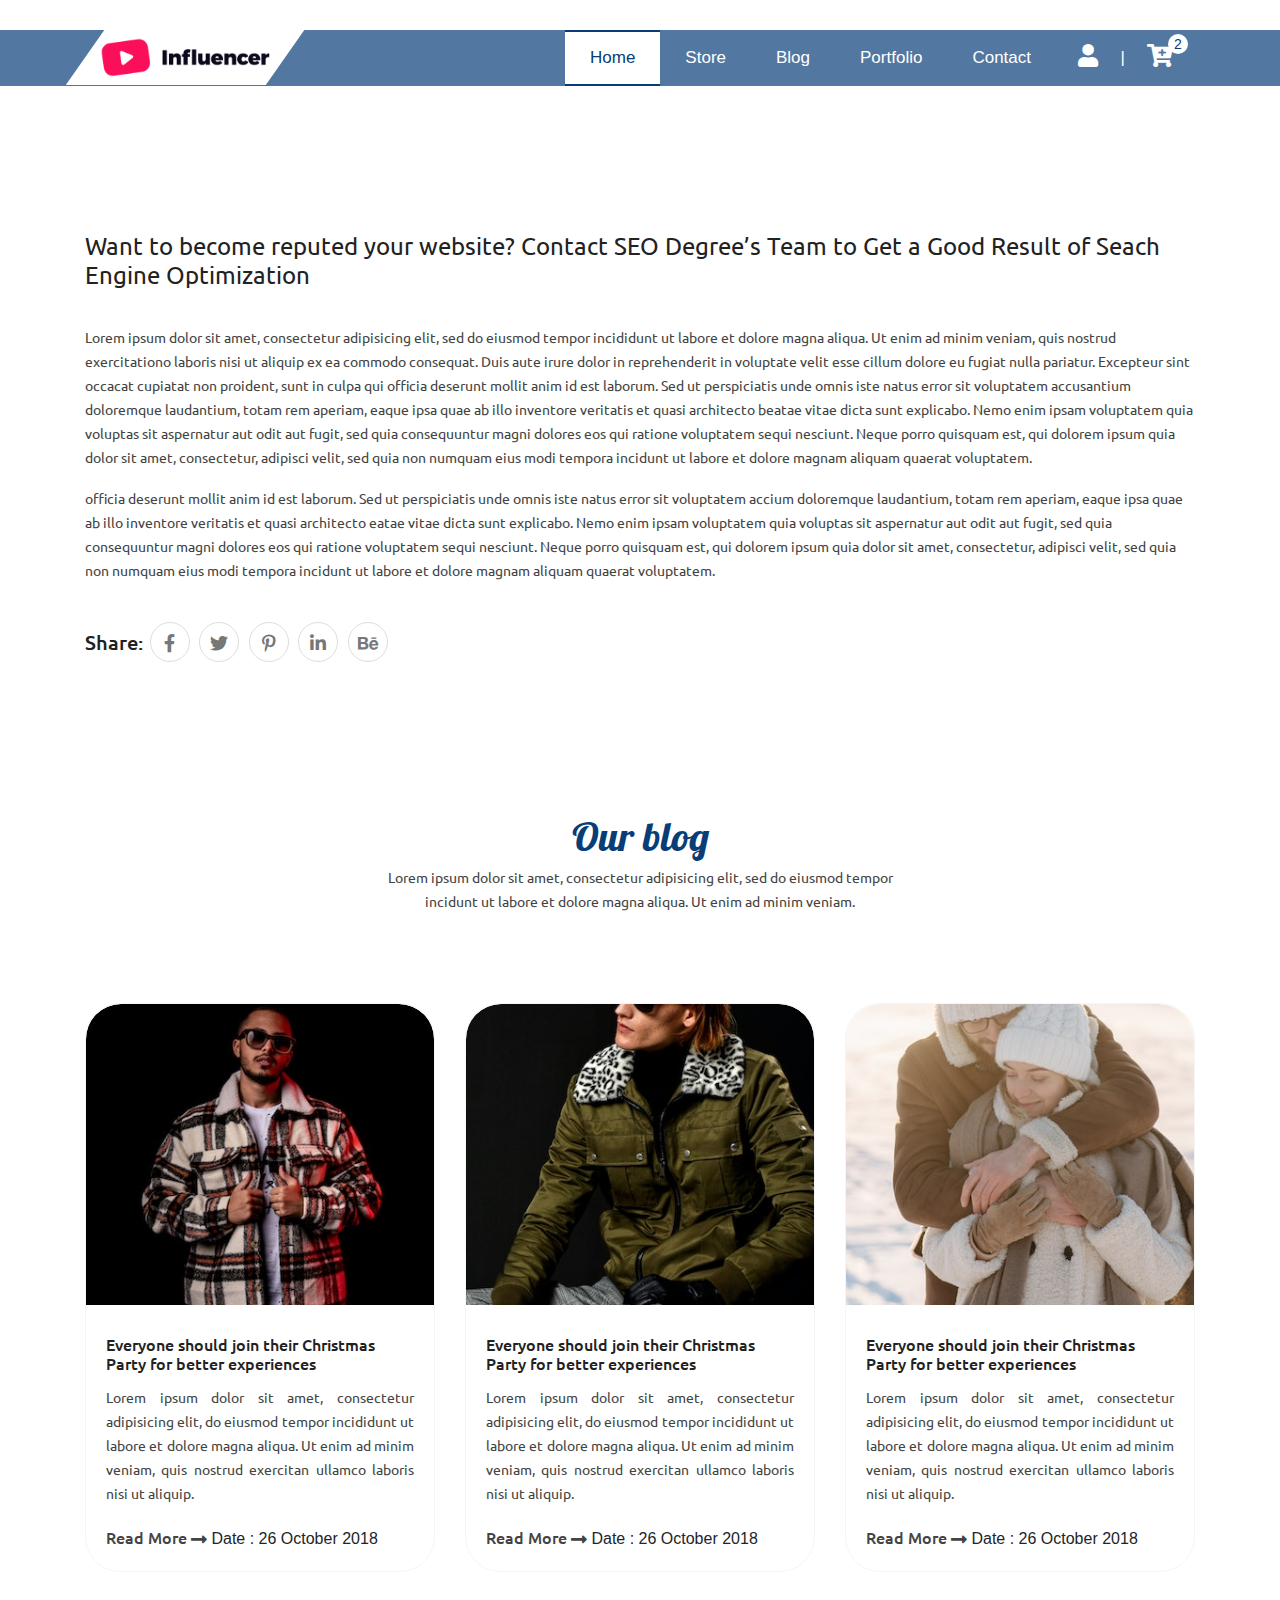
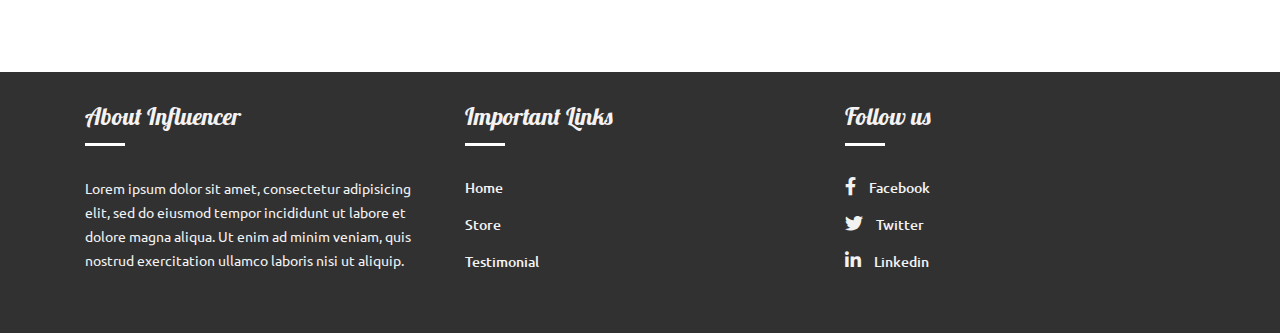
==== blog details.html @ 05d6592a "some init msg" ====
<!DOCTYPE html>
<html lang="en">

<head>
    <meta charset="UTF-8">
    <meta name="viewport" content="width=device-width, initial-scale=1.0">
    <meta http-equiv="X-UA-Compatible" content="ie=edge">
    <title>kerstfeest</title>
    <link rel="stylesheet" href="css/all.min.css">
    <link rel="stylesheet" href="css/bootstrap.min.css">
    <link href="https://fonts.googleapis.com/css?family=Ubuntu:300,400,500,700&display=swap" rel="stylesheet">
    <link href="https://fonts.googleapis.com/css?family=Lobster&display=swap" rel="stylesheet">
    <link rel="stylesheet" href="css/slick.css">
    <link rel="stylesheet" href="css/venobox.css">
    <link rel="stylesheet" href="css/jquery.fallingsnow.css">
    <link rel="stylesheet" href="css/style.css">
    <link rel="stylesheet" href="css/responsive.css">
</head>

<body>
    <div class="snow-wrap">
        <div id="snow"></div>
    </div>
    <header id="navigation" class="top_menu">
        <nav class="navbar navbar-expand-lg navbar-light p-0 menu ">
            <div class="container">
                <div class="brand-logo">
                    <a class="navbar-brand" href="#">
                        <img src="images/logo.png" class="img-fluid" alt="">
                    </a>
                </div>
                <button class="navbar-toggler" type="button" data-toggle="collapse"
                    data-target="#navbarSupportedContent" aria-controls="navbarSupportedContent" aria-expanded="false"
                    aria-label="Toggle navigation">
                    <span class="navbar-toggler-icon"></span>
                </button>
                <div class="collapse navbar-collapse" id="navbarSupportedContent">
                    <ul class="navbar-nav ml-auto">
                        <li class="nav-item active">
                            <a class="nav-link " href="index.html">Home</a>
                        </li>
                        <li class="nav-item">
                            <a class="nav-link " href="produtc.html">Store</a>
                        </li>
                        <li class="nav-item ">
                            <a class="nav-link " href="blog grid view.html">Blog</a>
                        </li>
                        <li class="nav-item ">
                            <a class="nav-link " href="contact%20us.html">Portfolio</a>
                        </li>
                        <li class="nav-item ">
                            <a class="nav-link " href="contact%20us.html">Contact</a>
                        </li>
                    </ul>
                    <ul class="navbar-nav right_menu">
                        <li class="nav_item">
                            <a href="#" class="nav-link ">
                                <i class="fa fa-user"></i>
                            </a>
                            <ul class="dropdown">
                                <li><a href="#"><i class="fas fa-user"></i>Account</a></li>
                                <li><a href="Check%20out.html"><i class="far fa-check-square"></i>Checkout</a></li>
                                <li><a href="#"><i class="fas fa-address-card"></i>Registration</a></li>
                                <li><a href="#"><i class="fas fa-unlock"></i>login</a></li>

                            </ul>
                        </li>

                        <li class="shop-padding nav_item">
                            <a href="#" class="nav-link ">
                                <i class="fas fa-cart-plus"></i>
                                <span>2</span>
                            </a>
                            <div class="dropdown3">
                                <h3>You have <span> 02 items </span>in your cart</h3>
                                <ul class="drop-item1">
                                    <li>
                                        <a href="#">
                                            <img src="images/cart1.jpg" class="img-fluid" alt="">
                                        </a>
                                    </li>
                                    <li>
                                        <a href="#">
                                            <p>Santa Wallet</p>
                                            <span>Price : $ 99.00</span>
                                            <div class="icon">
                                                <i class="fas fa-trash-alt"></i>
                                            </div>
                                        </a>
                                    </li>
                                </ul>
                                <ul class="drop-item2">
                                    <li>
                                        <a href="#">
                                            <img src="images/cart2.jpg" class="img-fluid" alt="">
                                        </a>
                                    </li>
                                    <li>
                                        <a href="#">
                                            <p>Santa Wallet</p>
                                            <span>Price : $ 99.00</span>
                                            <div class="icon">
                                                <i class="fas fa-trash-alt"></i>
                                            </div>
                                        </a>
                                    </li>
                                </ul>
                                <ul class="total">
                                    <span>Total</span>
                                    <span>$500.00</span>
                                </ul>
                                <ol class="v_cart text-center">
                                    <li><a href="cart%20page.html">View Cart</a></li>
                                    <li><a href="Check%20out.html">Check Out</a></li>
                                </ol>
                            </div>
                        </li>
                    </ul>
                </div>
            </div>
        </nav>
    </header>
    <!--menu part ends-->



    <!--blog detailes part start -->
    <section id="blog-detailes" class="mt-5">
        <div class="container">
            <div class="row">
                <div class="col-lg-12 col-12">
                    <div class="detailes_img">
                        <img src="images/09_Blog_Details_Page.jpg" class="img-fluid w-100" alt="">
                    </div>
                </div>
            </div>
            <div class="row">
                <div class="col-lg-12">
                    <div class="blog-detailes-heading">
                        <h5>Want to become reputed your website? Contact SEO Degree’s Team to Get a Good Result of Seach
                            Engine Optimization</h5>
                    </div>
                </div>
                <div class="col-lg-12">
                    <div class="blog-detailes-text">
                        <p class="blog_tp">Lorem ipsum dolor sit amet, consectetur adipisicing elit, sed do eiusmod
                            tempor incididunt ut labore et dolore magna aliqua. Ut enim ad minim veniam, quis nostrud
                            exercitationo laboris nisi ut aliquip ex ea commodo consequat. Duis aute irure dolor in
                            reprehenderit in voluptate velit esse cillum dolore eu fugiat nulla pariatur. Excepteur sint
                            occacat cupiatat non proident, sunt in culpa qui officia deserunt mollit anim id est
                            laborum. Sed ut perspiciatis unde omnis iste natus error sit voluptatem accusantium
                            doloremque laudantium, totam rem aperiam, eaque ipsa quae ab illo inventore veritatis et
                            quasi architecto beatae vitae dicta sunt explicabo. Nemo enim ipsam voluptatem quia voluptas
                            sit aspernatur aut odit aut fugit, sed quia consequuntur magni dolores eos qui ratione
                            voluptatem sequi nesciunt. Neque porro quisquam est, qui dolorem ipsum quia dolor sit amet,
                            consectetur, adipisci velit, sed quia non numquam eius modi tempora incidunt ut labore et
                            dolore magnam aliquam quaerat voluptatem.</p>
                        <p class="blog_bt">officia deserunt mollit anim id est laborum. Sed ut perspiciatis unde omnis
                            iste natus error sit voluptatem accium doloremque laudantium, totam rem aperiam, eaque ipsa
                            quae ab illo inventore veritatis et quasi architecto eatae vitae dicta sunt explicabo. Nemo
                            enim ipsam voluptatem quia voluptas sit aspernatur aut odit aut fugit, sed quia consequuntur
                            magni dolores eos qui ratione voluptatem sequi nesciunt. Neque porro quisquam est, qui
                            dolorem ipsum quia dolor sit amet, consectetur, adipisci velit, sed quia non numquam eius
                            modi tempora incidunt ut labore et dolore magnam aliquam quaerat voluptatem.</p>
                    </div>
                </div>
                <div class="col-lg-12">
                    <div class="blo_share">
                        <span>share:</span>
                        <ul>
                            <li><a href="#"><i class="fab fa-facebook-f"></i></a></li>
                            <li><a href="#"><i class="fab fa-twitter"></i></a></li>
                            <li><a href=""><i class="fab fa-pinterest-p"></i></a></li>
                            <li><a href=""><i class="fab fa-linkedin-in"></i></a></li>
                            <li><a href=""><i class="fab fa-behance"></i></a></li>
                        </ul>
                    </div>
                </div>
            </div>
        </div>
    </section>
    <!--blog detailes part ends -->


    <!--blog commentpart start-->
    <!-- <section id="blog_comment">
        <div class="container">
            <div class="row">
                <div class="col-lg-6 col-6">
                    <div class="count_blog">
                        <h3>14 Comments</h3>
                    </div>
                </div>
                <div class="col-lg-6 col-6">
                    <div class="count_blog">
                        <h3>Leave A Reply</h3>
                    </div>
                </div>
            </div>
            <hr>
            <div class="row mt-5">
                <div class="col-lg-6">
                    <div class="row">
                        <div class="col-lg-12 my-3 col-12">
                            <div class="row">
                                <div class="col-lg-3 col-3">
                                    <div class="comment_img">
                                        <img src="images/replyclients1.jpg" class="img-fluid w-100" alt="clntrep1">
                                    </div>
                                </div>
                                <div class="col-lg-9 col-9">
                                    <div class="comment_text">
                                        <h3>Alex Jone <span>Posted on: 26 October 2017</span></h3>
                                        <p>hen after before symphony book.Lorem Ipsum has beenry's staay text ever since
                                            the.Lom Isum is simly.</p>
                                        <a href="#"><i class="fas fa-reply-all"></i>reply</a>
                                    </div>
                                </div>
                            </div>
                        </div>
                        <div class="col-lg-9 col-12 col-md-9 my-4 ml-25">
                            <div class="row">
                                <div class="col-lg-4 col-3 col-md-3">
                                    <div class="comment_img">
                                        <img src="images/replyclients2.jpg" class="img-fluid w-100" alt="clntrep1">
                                    </div>
                                </div>
                                <div class="col-lg-8 col-9 col-md-8">
                                    <div class="comment_text">
                                        <h3>Alex Jone <span>Posted on: 26 October 2017</span></h3>
                                        <p>hen after before symphony book.Lorem Ipsum has beenry's staay text ever since
                                            the.Lom Isum is simly.</p>
                                        <a href="#"><i class="fas fa-reply-all"></i>reply</a>
                                    </div>
                                </div>
                            </div>
                        </div>
                        <div class="col-lg-12 col-12 my-4">
                            <div class="row">
                                <div class="col-lg-3 col-3">
                                    <div class="comment_img">
                                        <img src="images/replyclients3.jpg" class="img-fluid w-100" alt="clntrep1">
                                    </div>
                                </div>
                                <div class="col-lg-9 col-9">
                                    <div class="comment_text">
                                        <h3>Alex Jone <span>Posted on: 26 October 2017</span></h3>
                                        <p>hen after before symphony book.Lorem Ipsum has beenry's staay text ever since
                                            the.Lom Isum is simly.</p>
                                        <a href="#"><i class="fas fa-reply-all"></i>reply</a>
                                    </div>
                                </div>
                            </div>
                        </div>
                    </div>
                </div>
                <div class="col-lg-6 blog_form">
                    <form action="">
                        <div class="row">
                            <div class="col-lg-6">
                                <input type="text" placeholder="Name">
                            </div>
                            <div class="col-lg-6">
                                <input type="email" placeholder="Emnail">
                            </div>
                            <div class="col-lg-12">
                                <textarea class="textarea" placeholder="Your Message"></textarea>
                            </div>
                            <div class="col-lg-12">
                                <div class="comment_sbmit">
                                    <a href="shohidkhan4361@gmail.com">Submit</a>
                                </div>
                            </div>
                        </div>
                    </form>
                </div>
            </div>
        </div>
    </section> -->


    <!--start blog part-->
    <section id="blog_part">
        <div class="container">
            <div class="row justify-content-center">
                <div class="col-lg-6 offset-col-3 text-center">
                    <div class="blog_heading">
                        <h2>Our blog</h2>
                        <p>Lorem ipsum dolor sit amet, consectetur adipisicing elit, sed do eiusmod tempor incidunt ut
                            labore et dolore magna aliqua. Ut enim ad minim veniam.</p>
                    </div>
                </div>
            </div>
            <div class="row blog_content">
                <div class="col-lg-4 col-md-6">
                    <div class="main_blog">
                        <div class="blog_img">
                            <img src="images/blog-1.jpg" class="img-fluid w-100" alt="">
                        </div>
                        <div class="blog_text">
                            <h3>Everyone should join their Christmas Party for better experiences</h3>
                            <p>Lorem ipsum dolor sit amet, consectetur adipisicing elit, do eiusmod tempor incididunt ut
                                labore et dolore magna aliqua. Ut enim ad minim veniam, quis nostrud exercitan ullamco
                                laboris nisi ut aliquip.</p>
                            <a href="#">Read More <i class="fa fa-long-arrow-alt-right"></i></a>
                            <div class="date d-inline">
                                Date : 26 October 2018
                            </div>
                        </div>
                    </div>
                </div>
                <div class="col-lg-4 col-md-6">
                    <div class="main_blog">
                        <div class="blog_img">
                            <img src="images/blog-2.jpg" class="img-fluid w-100" alt="">
                        </div>
                        <div class="blog_text">
                            <h3>Everyone should join their Christmas Party for better experiences</h3>
                            <p>Lorem ipsum dolor sit amet, consectetur adipisicing elit, do eiusmod tempor incididunt ut
                                labore et dolore magna aliqua. Ut enim ad minim veniam, quis nostrud exercitan ullamco
                                laboris nisi ut aliquip.</p>
                            <a href="#">Read More <i class="fa fa-long-arrow-alt-right"></i></a>
                            <div class="date d-inline">
                                Date : 26 October 2018
                            </div>
                        </div>
                    </div>
                </div>
                <div class="col-lg-4 col-md-6">
                    <div class="main_blog">
                        <div class="blog_img">
                            <img src="images/blog-3.jpg" class="img-fluid w-100" alt="">
                        </div>
                        <div class="blog_text">
                            <h3>Everyone should join their Christmas Party for better experiences</h3>
                            <p>Lorem ipsum dolor sit amet, consectetur adipisicing elit, do eiusmod tempor incididunt ut
                                labore et dolore magna aliqua. Ut enim ad minim veniam, quis nostrud exercitan ullamco
                                laboris nisi ut aliquip.</p>
                            <a href="#">Read More <i class="fa fa-long-arrow-alt-right"></i></a>
                            <div class="date d-inline">
                                Date : 26 October 2018
                            </div>
                        </div>
                    </div>
                </div>
            </div>
        </div>
    </section>
    <!--start blog Ends-->

    <!--footer part start-->
    <footer id="footer_part">
        <div class="container">
            <div class="footer_top">
                <div class="row">
                    <div class="col-lg-4 col-12">
                        <div class="about_krestfeest">
                            <h2>About Influencer</h2>
                            <p class="p_1">Lorem ipsum dolor sit amet, consectetur adipisicing elit, sed do eiusmod
                                tempor incididunt ut labore et dolore magna aliqua. Ut enim ad minim veniam, quis
                                nostrud exercitation ullamco laboris nisi ut aliquip.</p>
                        </div>
                    </div>
                    <div class="col-lg-4 col-6 col-md-4">
                        <div class="important_link">
                            <h2>Important Links</h2>
                            <ul>
                                <li><a href="#">Home</a></li>
                                <li><a href="#">Store</a></li>
                                <li><a href="#">Testimonial</a></li>
                            </ul>
                        </div>
                    </div>
                    <div class="col-lg-4 col-6 col-md-4">
                        <div class="follow_us">
                            <h2>Follow us</h2>
                            <ul>
                                <li><a href="#"><i class="fab fa-facebook-f"></i> Facebook</a></li>
                                <li><a href="#"><i class="fab fa-twitter"></i> Twitter</a></li>
                                <li><a href="#"><i class="fab fa-linkedin-in"></i> Linkedin</a></li>
                            </ul>
                        </div>
                    </div>
                </div>
            </div>
            <!-- <div class="footer_bottom">
                <div class="row top_fot mx-0 align-item-center">
                    <div class="col-lg-4 col-12 text-center">
                        <div class="number">
                            <a class="f-l" href="#"><i class="fas fa-phone "></i>+880 1234 567 890</a>
                            <a class="f-r" href="demoname@demo.com"><i
                                    class="fas fa-envelope "></i>demoname@demo.com</a>
                        </div>
                    </div>
                    <div class="col-lg-4 col-12 text-center">
                        <div class="footer_logo">
                            <a href="#">
                                <img src="images/footer_logo.png" class="img-fluid" alt="">
                            </a>
                        </div>
                    </div>
                    <div class="col-lg-4 col-12 text-center">
                        <div class="cop_right">
                            <p>Copyright © 2018. Al rights reserved</p>
                        </div>
                    </div>
                </div>
            </div> -->
        </div>
    </footer>


    <i class="fa fa-angle-up top_to"></i>
    <!--footer part Ends-->
    <script src="js/jquery-1.12.4.min.js"></script>
    <script src="js/popper.min.js"></script>
    <script src="js/bootstrap.min.js"></script>
    <script src="js/slick.min.js"></script>
    <script src="js/parallax.min.js"></script>
    <script src="js/venobox.min.js"></script>
    <script src="js/jquery.fallingsnow.min.js"></script>
    <script src="js/custom.js"></script>

</body>

</html>
---- css/venobox.css ----
/* ------ venobox.css --------*/
.vbox-overlay *, .vbox-overlay *:before, .vbox-overlay *:after{
    -webkit-backface-visibility: hidden;
    -webkit-box-sizing:border-box;
    -moz-box-sizing:border-box;
    box-sizing:border-box;
}
.vbox-overlay * { 
    -webkit-backface-visibility: visible;
    backface-visibility: visible;
}
.vbox-overlay{
    display: -webkit-flex;
    display: flex;
    -webkit-flex-direction: column;
    flex-direction: column;
    -webkit-justify-content: center;
    justify-content: center;
    -webkit-align-items: center;
    align-items: center;
    position: fixed;
    left: 0;
    top: 0;
    bottom: 0;
    right: 0;
    z-index: 1040;
    -webkit-transform:translateZ(1000px);
    transform: translateZ(1000px);
    transform-style: preserve-3d;
}

/* ----- navigation ----- */
.vbox-title{
    width: 100%;
    height: 40px;
    float: left;
    text-align: center;
    line-height: 28px;
    font-size: 12px;
    padding: 6px 40px;
    overflow: hidden;
    position: fixed;
    display: none;
    left: 0;
    z-index: 1050;
}
.vbox-close{
    cursor: pointer;
    position: fixed;
    top: -1px;
    right: 0;
    width: 50px;
    height: 40px;
    padding: 6px;
    display: block;
    background-position:10px center;
    overflow: hidden;
    font-size: 24px;
    line-height: 1;
    text-align: center;
    z-index: 1050;
}
.vbox-num{
    cursor: pointer;
    position: fixed;
    left: 0;
    height: 40px;
    display: block;
    overflow: hidden;
    line-height: 28px;
    font-size: 12px;
    padding: 6px 10px;
    display: none;
    z-index: 1050;
}
/* ----- navigation ARROWS ----- */
.vbox-next, .vbox-prev{
    position: fixed;
    top: 50%;
    margin-top: -15px;
    overflow: hidden;
    cursor: pointer;
    display: block;
    width: 45px;
    height: 45px;
    z-index: 1050;
}
.vbox-next span, .vbox-prev span{
    position: relative;
    width: 20px;
    height: 20px;
    border: 2px solid transparent;
    border-top-color: #B6B6B6;
    border-right-color: #B6B6B6;
    text-indent: -100px;
    position: absolute;
    top: 8px;
    display: block;
}
.vbox-prev{
    left: 15px;
}
.vbox-next{
    right: 15px;
}
.vbox-prev span{
    left: 10px;
    -ms-transform: rotate(-135deg);
    -webkit-transform: rotate(-135deg);
    transform: rotate(-135deg);
}
.vbox-next span{
    -ms-transform: rotate(45deg);
    -webkit-transform: rotate(45deg);
    transform: rotate(45deg);
    right: 10px;
}
/* ------- inline window ------ */
.vbox-inline{
    width: 420px;
    height: 315px;
    height: 70vh;
    padding: 10px;
    background: #fff;
    margin: 0 auto;
    overflow: auto;
    text-align: left;
}
/* ------- Video & iFrames window ------ */
.venoframe{
    max-width: 100%;
    width: 100%;
    border: none;
    width: 100%;
    height: 260px;
    height: 70vh;
}
.venoframe.vbvid{
    height: 260px;
}
@media (min-width: 768px) {
    .venoframe, .vbox-inline{
        width: 90%;
        height: 360px;
        height: 70vh;
    }
    .venoframe.vbvid{
        width: 640px;
        height: 360px;
    }
}
@media (min-width: 992px) {
    .venoframe, .vbox-inline{
        max-width: 1200px;
        width: 80%;
        height: 540px;
        height: 70vh;
    }
    .venoframe.vbvid{
        width: 960px;
        height: 540px;
    }
}
/* 
Please do NOT edit this part! 
or at least read this note: http://i.imgur.com/7C0ws9e.gif
*/
.vbox-open{
    overflow: hidden;
}
.vbox-container{
    position: absolute;
    left: 0;
    right: 0;
    top: 0;
    bottom: 0;
    overflow-x: hidden;
    overflow-y: scroll;
    overflow-scrolling: touch;
    -webkit-overflow-scrolling: touch;
    z-index: 20;
    max-height: 100%;

}

.vbox-content{
    text-align: center;
    float: left;
    width: 100%;
    position: relative;
    overflow: hidden;
    padding: 20px 10px;
}
.vbox-container img{
    max-width: 100%;
    height: auto;
}
.vbox-figlio{
    box-shadow: 0 0 12px rgba(0,0,0,0.19), 0 6px 6px rgba(0,0,0,0.23);
    max-width: 100%;
    text-align: initial;
}
img.vbox-figlio{
    -webkit-user-select: none;
-khtml-user-select: none;
-moz-user-select: none;
-o-user-select: none;
user-select: none;
}
.vbox-content.swipe-left{
    margin-left: -200px !important;
}
.vbox-content.swipe-right{
    margin-left: 200px !important;
}
.vbox-animated{
    webkit-transition: margin 300ms ease-out;
    transition: margin 300ms ease-out;
}

/* ---------- preloader ----------
 * SPINKIT 
 * http://tobiasahlin.com/spinkit/
-------------------------------- */
.sk-double-bounce,.sk-rotating-plane{width:40px;height:40px;margin:40px auto}.sk-rotating-plane{background-color:#333;-webkit-animation:sk-rotatePlane 1.2s infinite ease-in-out;animation:sk-rotatePlane 1.2s infinite ease-in-out}@-webkit-keyframes sk-rotatePlane{0%{-webkit-transform:perspective(120px) rotateX(0) rotateY(0);transform:perspective(120px) rotateX(0) rotateY(0)}50%{-webkit-transform:perspective(120px) rotateX(-180.1deg) rotateY(0);transform:perspective(120px) rotateX(-180.1deg) rotateY(0)}100%{-webkit-transform:perspective(120px) rotateX(-180deg) rotateY(-179.9deg);transform:perspective(120px) rotateX(-180deg) rotateY(-179.9deg)}}@keyframes sk-rotatePlane{0%{-webkit-transform:perspective(120px) rotateX(0) rotateY(0);transform:perspective(120px) rotateX(0) rotateY(0)}50%{-webkit-transform:perspective(120px) rotateX(-180.1deg) rotateY(0);transform:perspective(120px) rotateX(-180.1deg) rotateY(0)}100%{-webkit-transform:perspective(120px) rotateX(-180deg) rotateY(-179.9deg);transform:perspective(120px) rotateX(-180deg) rotateY(-179.9deg)}}.sk-double-bounce{position:relative}.sk-double-bounce .sk-child{width:100%;height:100%;border-radius:50%;background-color:#333;opacity:.6;position:absolute;top:0;left:0;-webkit-animation:sk-doubleBounce 2s infinite ease-in-out;animation:sk-doubleBounce 2s infinite ease-in-out}.sk-chasing-dots .sk-child,.sk-spinner-pulse,.sk-three-bounce .sk-child{background-color:#333;border-radius:100%}.sk-double-bounce .sk-double-bounce2{-webkit-animation-delay:-1s;animation-delay:-1s}@-webkit-keyframes sk-doubleBounce{0%,100%{-webkit-transform:scale(0);transform:scale(0)}50%{-webkit-transform:scale(1);transform:scale(1)}}@keyframes sk-doubleBounce{0%,100%{-webkit-transform:scale(0);transform:scale(0)}50%{-webkit-transform:scale(1);transform:scale(1)}}.sk-wave{margin:40px auto;width:50px;height:40px;text-align:center;font-size:10px}.sk-wave .sk-rect{background-color:#333;height:100%;width:6px;display:inline-block;-webkit-animation:sk-waveStretchDelay 1.2s infinite ease-in-out;animation:sk-waveStretchDelay 1.2s infinite ease-in-out}.sk-wave .sk-rect1{-webkit-animation-delay:-1.2s;animation-delay:-1.2s}.sk-wave .sk-rect2{-webkit-animation-delay:-1.1s;animation-delay:-1.1s}.sk-wave .sk-rect3{-webkit-animation-delay:-1s;animation-delay:-1s}.sk-wave .sk-rect4{-webkit-animation-delay:-.9s;animation-delay:-.9s}.sk-wave .sk-rect5{-webkit-animation-delay:-.8s;animation-delay:-.8s}@-webkit-keyframes sk-waveStretchDelay{0%,100%,40%{-webkit-transform:scaleY(.4);transform:scaleY(.4)}20%{-webkit-transform:scaleY(1);transform:scaleY(1)}}@keyframes sk-waveStretchDelay{0%,100%,40%{-webkit-transform:scaleY(.4);transform:scaleY(.4)}20%{-webkit-transform:scaleY(1);transform:scaleY(1)}}.sk-wandering-cubes{margin:40px auto;width:40px;height:40px;position:relative}.sk-wandering-cubes .sk-cube{background-color:#333;width:10px;height:10px;position:absolute;top:0;left:0;-webkit-animation:sk-wanderingCube 1.8s ease-in-out -1.8s infinite both;animation:sk-wanderingCube 1.8s ease-in-out -1.8s infinite both}.sk-chasing-dots,.sk-spinner-pulse{width:40px;height:40px;margin:40px auto}.sk-wandering-cubes .sk-cube2{-webkit-animation-delay:-.9s;animation-delay:-.9s}@-webkit-keyframes sk-wanderingCube{0%{-webkit-transform:rotate(0);transform:rotate(0)}25%{-webkit-transform:translateX(30px) rotate(-90deg) scale(.5);transform:translateX(30px) rotate(-90deg) scale(.5)}50%{-webkit-transform:translateX(30px) translateY(30px) rotate(-179deg);transform:translateX(30px) translateY(30px) rotate(-179deg)}50.1%{-webkit-transform:translateX(30px) translateY(30px) rotate(-180deg);transform:translateX(30px) translateY(30px) rotate(-180deg)}75%{-webkit-transform:translateX(0) translateY(30px) rotate(-270deg) scale(.5);transform:translateX(0) translateY(30px) rotate(-270deg) scale(.5)}100%{-webkit-transform:rotate(-360deg);transform:rotate(-360deg)}}@keyframes sk-wanderingCube{0%{-webkit-transform:rotate(0);transform:rotate(0)}25%{-webkit-transform:translateX(30px) rotate(-90deg) scale(.5);transform:translateX(30px) rotate(-90deg) scale(.5)}50%{-webkit-transform:translateX(30px) translateY(30px) rotate(-179deg);transform:translateX(30px) translateY(30px) rotate(-179deg)}50.1%{-webkit-transform:translateX(30px) translateY(30px) rotate(-180deg);transform:translateX(30px) translateY(30px) rotate(-180deg)}75%{-webkit-transform:translateX(0) translateY(30px) rotate(-270deg) scale(.5);transform:translateX(0) translateY(30px) rotate(-270deg) scale(.5)}100%{-webkit-transform:rotate(-360deg);transform:rotate(-360deg)}}.sk-spinner-pulse{-webkit-animation:sk-pulseScaleOut 1s infinite ease-in-out;animation:sk-pulseScaleOut 1s infinite ease-in-out}@-webkit-keyframes sk-pulseScaleOut{0%{-webkit-transform:scale(0);transform:scale(0)}100%{-webkit-transform:scale(1);transform:scale(1);opacity:0}}@keyframes sk-pulseScaleOut{0%{-webkit-transform:scale(0);transform:scale(0)}100%{-webkit-transform:scale(1);transform:scale(1);opacity:0}}.sk-chasing-dots{position:relative;text-align:center;-webkit-animation:sk-chasingDotsRotate 2s infinite linear;animation:sk-chasingDotsRotate 2s infinite linear}.sk-chasing-dots .sk-child{width:60%;height:60%;display:inline-block;position:absolute;top:0;-webkit-animation:sk-chasingDotsBounce 2s infinite ease-in-out;animation:sk-chasingDotsBounce 2s infinite ease-in-out}.sk-chasing-dots .sk-dot2{top:auto;bottom:0;-webkit-animation-delay:-1s;animation-delay:-1s}@-webkit-keyframes sk-chasingDotsRotate{100%{-webkit-transform:rotate(360deg);transform:rotate(360deg)}}@keyframes sk-chasingDotsRotate{100%{-webkit-transform:rotate(360deg);transform:rotate(360deg)}}@-webkit-keyframes sk-chasingDotsBounce{0%,100%{-webkit-transform:scale(0);transform:scale(0)}50%{-webkit-transform:scale(1);transform:scale(1)}}@keyframes sk-chasingDotsBounce{0%,100%{-webkit-transform:scale(0);transform:scale(0)}50%{-webkit-transform:scale(1);transform:scale(1)}}.sk-three-bounce{margin:40px auto;width:80px;text-align:center}.sk-three-bounce .sk-child{width:20px;height:20px;display:inline-block;-webkit-animation:sk-three-bounce 1.4s ease-in-out 0s infinite both;animation:sk-three-bounce 1.4s ease-in-out 0s infinite both}.sk-circle .sk-child:before,.sk-fading-circle .sk-circle:before{display:block;border-radius:100%;content:'';background-color:#333}.sk-three-bounce .sk-bounce1{-webkit-animation-delay:-.32s;animation-delay:-.32s}.sk-three-bounce .sk-bounce2{-webkit-animation-delay:-.16s;animation-delay:-.16s}@-webkit-keyframes sk-three-bounce{0%,100%,80%{-webkit-transform:scale(0);transform:scale(0)}40%{-webkit-transform:scale(1);transform:scale(1)}}@keyframes sk-three-bounce{0%,100%,80%{-webkit-transform:scale(0);transform:scale(0)}40%{-webkit-transform:scale(1);transform:scale(1)}}.sk-circle{margin:40px auto;width:40px;height:40px;position:relative}.sk-circle .sk-child{width:100%;height:100%;position:absolute;left:0;top:0}.sk-circle .sk-child:before{margin:0 auto;width:15%;height:15%;-webkit-animation:sk-circleBounceDelay 1.2s infinite ease-in-out both;animation:sk-circleBounceDelay 1.2s infinite ease-in-out both}.sk-circle .sk-circle2{-webkit-transform:rotate(30deg);-ms-transform:rotate(30deg);transform:rotate(30deg)}.sk-circle .sk-circle3{-webkit-transform:rotate(60deg);-ms-transform:rotate(60deg);transform:rotate(60deg)}.sk-circle .sk-circle4{-webkit-transform:rotate(90deg);-ms-transform:rotate(90deg);transform:rotate(90deg)}.sk-circle .sk-circle5{-webkit-transform:rotate(120deg);-ms-transform:rotate(120deg);transform:rotate(120deg)}.sk-circle .sk-circle6{-webkit-transform:rotate(150deg);-ms-transform:rotate(150deg);transform:rotate(150deg)}.sk-circle .sk-circle7{-webkit-transform:rotate(180deg);-ms-transform:rotate(180deg);transform:rotate(180deg)}.sk-circle .sk-circle8{-webkit-transform:rotate(210deg);-ms-transform:rotate(210deg);transform:rotate(210deg)}.sk-circle .sk-circle9{-webkit-transform:rotate(240deg);-ms-transform:rotate(240deg);transform:rotate(240deg)}.sk-circle .sk-circle10{-webkit-transform:rotate(270deg);-ms-transform:rotate(270deg);transform:rotate(270deg)}.sk-circle .sk-circle11{-webkit-transform:rotate(300deg);-ms-transform:rotate(300deg);transform:rotate(300deg)}.sk-circle .sk-circle12{-webkit-transform:rotate(330deg);-ms-transform:rotate(330deg);transform:rotate(330deg)}.sk-circle .sk-circle2:before{-webkit-animation-delay:-1.1s;animation-delay:-1.1s}.sk-circle .sk-circle3:before{-webkit-animation-delay:-1s;animation-delay:-1s}.sk-circle .sk-circle4:before{-webkit-animation-delay:-.9s;animation-delay:-.9s}.sk-circle .sk-circle5:before{-webkit-animation-delay:-.8s;animation-delay:-.8s}.sk-circle .sk-circle6:before{-webkit-animation-delay:-.7s;animation-delay:-.7s}.sk-circle .sk-circle7:before{-webkit-animation-delay:-.6s;animation-delay:-.6s}.sk-circle .sk-circle8:before{-webkit-animation-delay:-.5s;animation-delay:-.5s}.sk-circle .sk-circle9:before{-webkit-animation-delay:-.4s;animation-delay:-.4s}.sk-circle .sk-circle10:before{-webkit-animation-delay:-.3s;animation-delay:-.3s}.sk-circle .sk-circle11:before{-webkit-animation-delay:-.2s;animation-delay:-.2s}.sk-circle .sk-circle12:before{-webkit-animation-delay:-.1s;animation-delay:-.1s}@-webkit-keyframes sk-circleBounceDelay{0%,100%,80%{-webkit-transform:scale(0);transform:scale(0)}40%{-webkit-transform:scale(1);transform:scale(1)}}@keyframes sk-circleBounceDelay{0%,100%,80%{-webkit-transform:scale(0);transform:scale(0)}40%{-webkit-transform:scale(1);transform:scale(1)}}.sk-cube-grid{width:40px;height:40px;margin:40px auto}.sk-cube-grid .sk-cube{width:33.33%;height:33.33%;background-color:#333;float:left;-webkit-animation:sk-cubeGridScaleDelay 1.3s infinite ease-in-out;animation:sk-cubeGridScaleDelay 1.3s infinite ease-in-out}.sk-cube-grid .sk-cube1{-webkit-animation-delay:.2s;animation-delay:.2s}.sk-cube-grid .sk-cube2{-webkit-animation-delay:.3s;animation-delay:.3s}.sk-cube-grid .sk-cube3{-webkit-animation-delay:.4s;animation-delay:.4s}.sk-cube-grid .sk-cube4{-webkit-animation-delay:.1s;animation-delay:.1s}.sk-cube-grid .sk-cube5{-webkit-animation-delay:.2s;animation-delay:.2s}.sk-cube-grid .sk-cube6{-webkit-animation-delay:.3s;animation-delay:.3s}.sk-cube-grid .sk-cube7{-webkit-animation-delay:0ms;animation-delay:0ms}.sk-cube-grid .sk-cube8{-webkit-animation-delay:.1s;animation-delay:.1s}.sk-cube-grid .sk-cube9{-webkit-animation-delay:.2s;animation-delay:.2s}@-webkit-keyframes sk-cubeGridScaleDelay{0%,100%,70%{-webkit-transform:scale3D(1,1,1);transform:scale3D(1,1,1)}35%{-webkit-transform:scale3D(0,0,1);transform:scale3D(0,0,1)}}@keyframes sk-cubeGridScaleDelay{0%,100%,70%{-webkit-transform:scale3D(1,1,1);transform:scale3D(1,1,1)}35%{-webkit-transform:scale3D(0,0,1);transform:scale3D(0,0,1)}}.sk-fading-circle{margin:40px auto;width:40px;height:40px;position:relative}.sk-fading-circle .sk-circle{width:100%;height:100%;position:absolute;left:0;top:0}.sk-fading-circle .sk-circle:before{margin:0 auto;width:15%;height:15%;-webkit-animation:sk-circleFadeDelay 1.2s infinite ease-in-out both;animation:sk-circleFadeDelay 1.2s infinite ease-in-out both}.sk-fading-circle .sk-circle2{-webkit-transform:rotate(30deg);-ms-transform:rotate(30deg);transform:rotate(30deg)}.sk-fading-circle .sk-circle3{-webkit-transform:rotate(60deg);-ms-transform:rotate(60deg);transform:rotate(60deg)}.sk-fading-circle .sk-circle4{-webkit-transform:rotate(90deg);-ms-transform:rotate(90deg);transform:rotate(90deg)}.sk-fading-circle .sk-circle5{-webkit-transform:rotate(120deg);-ms-transform:rotate(120deg);transform:rotate(120deg)}.sk-fading-circle .sk-circle6{-webkit-transform:rotate(150deg);-ms-transform:rotate(150deg);transform:rotate(150deg)}.sk-fading-circle .sk-circle7{-webkit-transform:rotate(180deg);-ms-transform:rotate(180deg);transform:rotate(180deg)}.sk-fading-circle .sk-circle8{-webkit-transform:rotate(210deg);-ms-transform:rotate(210deg);transform:rotate(210deg)}.sk-fading-circle .sk-circle9{-webkit-transform:rotate(240deg);-ms-transform:rotate(240deg);transform:rotate(240deg)}.sk-fading-circle .sk-circle10{-webkit-transform:rotate(270deg);-ms-transform:rotate(270deg);transform:rotate(270deg)}.sk-fading-circle .sk-circle11{-webkit-transform:rotate(300deg);-ms-transform:rotate(300deg);transform:rotate(300deg)}.sk-fading-circle .sk-circle12{-webkit-transform:rotate(330deg);-ms-transform:rotate(330deg);transform:rotate(330deg)}.sk-fading-circle .sk-circle2:before{-webkit-animation-delay:-1.1s;animation-delay:-1.1s}.sk-fading-circle .sk-circle3:before{-webkit-animation-delay:-1s;animation-delay:-1s}.sk-fading-circle .sk-circle4:before{-webkit-animation-delay:-.9s;animation-delay:-.9s}.sk-fading-circle .sk-circle5:before{-webkit-animation-delay:-.8s;animation-delay:-.8s}.sk-fading-circle .sk-circle6:before{-webkit-animation-delay:-.7s;animation-delay:-.7s}.sk-fading-circle .sk-circle7:before{-webkit-animation-delay:-.6s;animation-delay:-.6s}.sk-fading-circle .sk-circle8:before{-webkit-animation-delay:-.5s;animation-delay:-.5s}.sk-fading-circle .sk-circle9:before{-webkit-animation-delay:-.4s;animation-delay:-.4s}.sk-fading-circle .sk-circle10:before{-webkit-animation-delay:-.3s;animation-delay:-.3s}.sk-fading-circle .sk-circle11:before{-webkit-animation-delay:-.2s;animation-delay:-.2s}.sk-fading-circle .sk-circle12:before{-webkit-animation-delay:-.1s;animation-delay:-.1s}@-webkit-keyframes sk-circleFadeDelay{0%,100%,39%{opacity:0}40%{opacity:1}}@keyframes sk-circleFadeDelay{0%,100%,39%{opacity:0}40%{opacity:1}}.sk-folding-cube{margin:40px auto;width:40px;height:40px;position:relative;-webkit-transform:rotateZ(45deg);transform:rotateZ(45deg)}.sk-folding-cube .sk-cube{float:left;width:50%;height:50%;position:relative;-webkit-transform:scale(1.1);-ms-transform:scale(1.1);transform:scale(1.1)}.sk-folding-cube .sk-cube:before{content:'';position:absolute;top:0;left:0;width:100%;height:100%;background-color:#333;-webkit-animation:sk-foldCubeAngle 2.4s infinite linear both;animation:sk-foldCubeAngle 2.4s infinite linear both;-webkit-transform-origin:100% 100%;-ms-transform-origin:100% 100%;transform-origin:100% 100%}.sk-folding-cube .sk-cube2{-webkit-transform:scale(1.1) rotateZ(90deg);transform:scale(1.1) rotateZ(90deg)}.sk-folding-cube .sk-cube3{-webkit-transform:scale(1.1) rotateZ(180deg);transform:scale(1.1) rotateZ(180deg)}.sk-folding-cube .sk-cube4{-webkit-transform:scale(1.1) rotateZ(270deg);transform:scale(1.1) rotateZ(270deg)}.sk-folding-cube .sk-cube2:before{-webkit-animation-delay:.3s;animation-delay:.3s}.sk-folding-cube .sk-cube3:before{-webkit-animation-delay:.6s;animation-delay:.6s}.sk-folding-cube .sk-cube4:before{-webkit-animation-delay:.9s;animation-delay:.9s}@-webkit-keyframes sk-foldCubeAngle{0%,10%{-webkit-transform:perspective(140px) rotateX(-180deg);transform:perspective(140px) rotateX(-180deg);opacity:0}25%,75%{-webkit-transform:perspective(140px) rotateX(0);transform:perspective(140px) rotateX(0);opacity:1}100%,90%{-webkit-transform:perspective(140px) rotateY(180deg);transform:perspective(140px) rotateY(180deg);opacity:0}}@keyframes sk-foldCubeAngle{0%,10%{-webkit-transform:perspective(140px) rotateX(-180deg);transform:perspective(140px) rotateX(-180deg);opacity:0}25%,75%{-webkit-transform:perspective(140px) rotateX(0);transform:perspective(140px) rotateX(0);opacity:1}100%,90%{-webkit-transform:perspective(140px) rotateY(180deg);transform:perspective(140px) rotateY(180deg);opacity:0}}
---- css/style.css ----
* {
    margin: 0;
    padding: 0;
    outline: 0;
    box-sizing: border-box;
}

:root {
    --blue: #083D77;
    --white: #ffffff;
}

a:hover {
    text-decoration: none;
}

ol,
ul {
    list-style: none;
}

.clr {
    clear: both;
}

img {
    vertical-align: middle;
}

p {
    font-size: 14px;
    font-weight: 400;
    line-height: 24px;
    font-family: 'Open Sans', sans-serif;
    color: #353535;
}

h1,
h2,
h3,
h4,
h5,
h6,
p {
    margin: 0;
    padding: 0;
}

body {
    font-family: 'Open Sans', sans-serif;
}

ul,
ol {
    list-style: none;
}


html,
body {

    scroll-behavior: smooth;
}

/*********menu part start*********/

/* header {
    position: absolute;
    width: 100%;
    left: 0;
    top: 25px;
    transition: all linear 0.2s;
    background: rgb(8, 61, 119, 0.7);
    z-index: 300000;
} */

#navigation {
    position: absolute;
    left: 0;
    top: 30px;
    width: 100%;
    z-index: 10;
    background: rgb(8, 61, 119, 0.7);
}

#navigation.NavFiexd {
    position: fixed;
    background: rgb(8, 61, 119, 0.7);
    top: 0px;
    left: 0;
    width: 100%;
    animation: animate .5s;
    z-index: 9999999;
    transition: all linear 0.3s;
}

@keyframes animate {
    from {
        top: -70px;
    }

    to {
        top: 0px;
    }
}

.top_to {
    position: fixed;
    right: 30px;
    bottom: 30px;
    font-size: 24px;
    color: #dbecff;
    width: 40px;
    height: 40px;
    line-height: 40px;
    text-align: center;
    background: var(--blue);
    border-radius: 50%;
    box-shadow: 0 0 5px var(--blue);
    display: none;
}


header nav .navbar-nav .nav-item .nav-link {
    font-family: 'Oswald', sans-serif;
    font-weight: 500;
    font-size: 17px;
    color: #fff;
    padding: 15px 25px;
    position: relative;
    transition: all linear 0.3s;
}

header nav .navbar-nav .nav-item .nav-link::after {
    content: '';
    position: absolute;
    width: 0;
    height: 2px;
    background-color: var(--blue);
    bottom: 0;
    left: 0;
    transition: all linear 0.3s;
}

header nav .navbar-nav .nav-item .nav-link::before {
    content: '';
    position: absolute;
    width: 0;
    height: 2px;
    background-color: var(--blue);
    top: 0;
    right: 0;
    transition: all linear 0.3s;
}

header nav .navbar-nav .nav-item:hover .nav-link::before,
header nav .navbar-nav .nav-item.active .nav-link::before {
    width: 100%;
    transition: all linear 0.3s;

}

header nav .navbar-nav .nav-item:hover .nav-link::after,
header nav .navbar-nav .nav-item.active .nav-link::after {
    width: 100%;
    transition: all linear 0.3s;
}

header nav .right_menu .nav_item .nav-link {
    font-family: 'Oswald', sans-serif;
    font-weight: 500;
    font-size: 17px;
    padding: 10px 22px;
    color: #fff !important;
}


header .navbar-brand {
    transform: skewX(-35deg);
    background-color: rgb(8, 61, 119, 1);
    padding: 8px 15px;
    top: -8px !important;
    transition: all linear 0.3s;
    background-color: #fff;
}

/* header.NavFiexd .navbar-brand {
    top: -19px;
} */

header.navFixed .navbar-brand {
    padding: 9px 15px;
    transition: all linear 0.3s;
}

header .navbar-brand img {
    transform: skewX(35deg);
    width: 170px;
}

header nav .navbar-nav .nav-item {
    position: relative;
}

.vbox-overlay {
    z-index: 9999999;
}

header nav .navbar-nav .nav-item .dropdown {
    position: absolute;
    text-align: center;
    top: 60px;
    left: 0;
    background: #fff;
    width: 150px;
    padding: 15px 10px;
    border-top: 2px solid var(--blue);
    transition: all linear 0.4s;
    visibility: hidden;
    opacity: 0;
    box-shadow: 0px 0px 20px 0px rgb(8, 61, 119, 1);
    z-index: 9999;
}

header nav .navbar-nav .nav-item:hover .dropdown {
    top: 30px;
    opacity: 1;
    visibility: visible;

}

header nav .navbar-nav .nav-item .dropdown li {
    display: block;
    padding: 3px 0;
}

header nav .navbar-nav .nav-item .dropdown li:hover a {
    color: var(--blue);
}

header nav .navbar-nav .nav-item .dropdown li a {
    font-family: 'Open Sans', sans-serif;
    font-weight: 600;
    font-size: 15px;
    color: #222;
    transition: all linear 0.3s;
}

header nav .navbar-nav .nav-item .nav-link:hover {
    color: var(--blue);
    background: #fff;
}

header nav .navbar-nav .nav-item.active .nav-link {
    color: var(--blue);
    background: #fff;
}


header nav .right_menu .nav_item {
    position: relative;
}

header nav .right_menu .nav_item .dropdown {
    position: absolute;
    top: 65px;
    left: 0;
    background: #fff;
    width: 150px;
    padding: 15px 15px;
    border-top: 2px solid var(--blue);
    transition: all linear 0.4s;
    opacity: 0;
    visibility: hidden;
    box-shadow: 0px 0px 20px 0px rgb(44, 26, 207, 1);
    z-index: 2000;
}

header nav .right_menu .nav_item .dropdown2 {
    position: absolute;
    width: 255px;
    left: -85px;
    top: 65px;
    background: #fff;
    transition: all linear 0.3s;
    border-top: 2px solid var(--blue);
    padding-bottom: 20px;
    opacity: 0;
    visibility: hidden;
    transition: all linear 0.3s;
    box-shadow: 0px 0px 20px 0px rgba(221, 221, 221, 1);
    z-index: 999999;
}

header nav .right_menu .nav_item:hover .dropdown2 {
    top: 25px;
    opacity: 1;
    visibility: visible;
}

header nav .right_menu .nav_item .dropdown2 h3 {
    font-size: 16px;
    color: #444;
    text-align: center;
    font-family: 'Ubuntu', sans-serif;
    padding: 15px 10px;
    padding-bottom: 20px;
    border-bottom: 1px solid #ddd;
}

header nav .right_menu .nav_item .dropdown2 ul {
    display: flex;
}

header nav .right_menu .nav_item .dropdown2 ul.drop-item1,
header nav .right_menu .nav_item .dropdown2 ul.drop-item2 {
    margin-top: 10px;
    padding: 0 10px;
}

header nav .right_menu .nav_item .dropdown2 ul.drop-item1 a,
header nav .right_menu .nav_item .dropdown2 ul.drop-item2 a {
    margin-right: 10px;
    display: block;
}

header nav .right_menu .nav_item .dropdown2 ul.drop-item1 a p,
header nav .right_menu .nav_item .dropdown2 ul.drop-item2 a p {
    font-family: 'Ubuntu', sans-serif;
    font-size: 16px;
}

header nav .right_menu .nav_item .dropdown2 ul.drop-item1 a span,
header nav .right_menu .nav_item .dropdown2 ul.drop-item2 a span {
    font-size: 14px;
    color: #444;
}

header nav .right_menu .nav_item .dropdown2 ul.drop-item1 a .icon,
header nav .right_menu .nav_item .dropdown2 ul.drop-item2 a .icon {
    position: relative;
}

header nav .right_menu .nav_item .dropdown2 ul.drop-item1 a .icon i,
header nav .right_menu .nav_item .dropdown2 ul.drop-item2 a .icon i {
    position: absolute;
    right: -78px;
    top: -35px;
    color: #777;
    transition: all linear 0.3s;
}

header nav .right_menu .nav_item .dropdown2 ul.drop-item1 a::after,
header nav .right_menu .nav_item .dropdown2 ul.drop-item2 a::after {
    position: absolute;
    content: "";
    right: -5px;
    top: 50%;
    transform: translateY(-50%);
}

header nav .right_menu .nav_item .dropdown2 ul.drop-item1 a .icon i:hover,
header nav .right_menu .nav_item .dropdown2 ul.drop-item2 a .icon i:hover {
    color: var(--blue);
}

header nav .right_menu .nav_item .dropdown2 h3 span {
    color: var(--blue);
}

/*=====================================*/

header nav .right_menu .nav_item .dropdown3 {
    position: absolute;
    width: 255px;
    left: -152px;
    top: 65px;
    background: #fff;
    transition: all linear 0.3s;
    border-top: 2px solid var(--blue);
    padding-bottom: 20px;
    box-shadow: 0px 0px 20px 0px rgb(8, 61, 119, 1);
    opacity: 0;
    visibility: hidden;
    transition: all linear 0.4s;
    z-index: 99999;
}

.shop-padding .nav-link span {
    position: absolute;
    top: 0;
    right: 7px;
    height: 0;
    width: 20px;
    height: 20px;
    text-align: center;
    border-radius: 50%;
    color: var(--blue);
    background-color: #fff;
    font-size: 14px;
}

header nav .right_menu .nav_item:hover .dropdown3 {
    top: 44px;
    opacity: 1;
    visibility: visible;
}

header nav .right_menu .nav_item .dropdown3 h3 {
    font-size: 16px;
    color: #444;
    text-align: center;
    font-family: 'Ubuntu', sans-serif;
    padding: 15px 10px;
    padding-bottom: 20px;
    border-bottom: 1px solid #ddd;
}

header nav .right_menu .nav_item .dropdown3 ul {
    display: flex;
}

header nav .right_menu .nav_item .dropdown3 ul.total {
    border-top: 1px solid #ddd;
    border-bottom: 1px solid #ddd;

}

header nav .right_menu .nav_item .dropdown3 ul.total span {
    display: inline-block;
    width: 50%;
    text-align: center;
    padding: 15px 0;
    font-family: 'Ubuntu', sans-serif;
}

header nav .right_menu .nav_item .dropdown3 ul.drop-item1,
header nav .right_menu .nav_item .dropdown3 ul.drop-item2 {
    margin-top: 10px;
    padding: 0 10px;
    padding-bottom: 10px
}

header nav .right_menu .nav_item .dropdown3 ul.drop-item1 a,
header nav .right_menu .nav_item .dropdown3 ul.drop-item2 a {
    margin-right: 10px;
    display: block;
}

header nav .right_menu .nav_item .dropdown3 ul.drop-item1 a p,
header nav .right_menu .nav_item .dropdown3 ul.drop-item2 a p {
    font-family: 'Ubuntu', sans-serif;
    font-size: 16px;
}

header nav .right_menu .nav_item .dropdown3 ul.drop-item1 a span,
header nav .right_menu .nav_item .dropdown3 ul.drop-item2 a span {
    font-size: 14px;
    color: #444;
    font-family: 'Ubuntu', sans-serif;
}

header nav .right_menu .nav_item .dropdown3 ul.drop-item1 a .icon,
header nav .right_menu .nav_item .dropdown3 ul.drop-item2 a .icon {
    position: relative;
}

header nav .right_menu .nav_item .dropdown3 ul.drop-item1 a .icon i,
header nav .right_menu .nav_item .dropdown3 ul.drop-item2 a .icon i {
    position: absolute;
    right: -50px;
    top: -35px;
    color: #777;
    transition: all linear 0.3s;
}

header nav .right_menu .nav_item .dropdown3 ul.drop-item1 a::after,
header nav .right_menu .nav_item .dropdown3 ul.drop-item2 a::after {
    position: absolute;
    content: "";
    right: -5px;
    top: 50%;
    transform: translateY(-50%);
}

header nav .right_menu .nav_item .dropdown3 ul.drop-item1 a .icon i:hover,
header nav .right_menu .nav_item .dropdown3 ul.drop-item2 a .icon i:hover {
    color: var(--blue);
}

header nav .right_menu .nav_item .dropdown3 h3 span {
    color: var(--blue);
}

header nav .right_menu .nav_item .dropdown3 ol {
    margin-top: 10px;
}

header nav .right_menu .nav_item .dropdown3 ol li {
    display: inline-block;
}

header nav .right_menu .nav_item .dropdown3 ol li a {
    font-family: 'Ubuntu', sans-serif;
    font-size: 16px;
    color: #444;
    line-height: 40px;
    border: 1px solid #ddd;
    padding: 0 15px;
    display: block;
    margin: 5px 4px;
    transition: all linear 0.3s;
}

header nav .right_menu .nav_item .dropdown3 ol li a:hover {
    border: 1px solid var(--blue);
    background: var(--blue);
    color: #fff;
}

/*====================================*/
header nav .right_menu .nav_item .dropdown a {
    font-family: 'Ubuntu', sans-serif;
    font-weight: 400;
    font-size: 15px;
    color: #222;
    transition: all linear 0.3s;

}

header nav .right_menu .nav_item .dropdown li {
    padding: 5px 0;
}

header nav .right_menu .nav_item .dropdown li a::after {
    position: absolute;
    content: "";
    right: -5px;
    top: 50%;
    transform: translateY(-50%);
}

header nav .right_menu .nav_item .dropdown li a i {
    color: var(--blue);
    margin-right: 5px;
}

header nav .right_menu .nav_item:hover .dropdown {
    opacity: 1;
    visibility: visible;
    top: 44px;
}

header nav .right_menu li a.nav-link {
    font-family: 'Open Sans', sans-serif;
    font-weight: 600;
    font-size: 14px;
    padding: 0 20px;
    font-family: 'Ubuntu', sans-serif;
    color: #222 !important;
    transition: all linear 0.3s !important;
    position: relative;
    display: inline-block;
}

/* header nav .right_menu li a.nav-link:hover {
    color: var(--blue) !important;
} */

.right_menu li a::after {
    position: absolute;
    content: "|";
    right: -5px;
    top: 50%;
    transform: translateY(-50%)
}

.right_menu li:last-child a::after {
    position: absolute;
    content: "";
    right: 0;
    top: 50%;
    transform: translateY(-50%);
}

header nav .right_menu li a.nav-link i {
    font-size: 23px;
}

.shop-padding {
    padding-left: 5px;
}

/********menu part ends********/
#banner {
    background: url(../images/banner.jpg) no-repeat center;
    background-size: cover;
    padding: 100px 0;

}


#banner .banner_image {
    padding-top: 100px;
}

#banner .banner_image img {
    width: 332px !important;
    animation: banner_animate 5s linear infinite;
}

@keyframes banner_animate {
    0% {
        transform: translateY(0px) scale(0.9);
    }

    25% {
        transform: translateY(15px) scale(1.05);
    }

    50% {
        transform: translateY(0px) scale(0.9);
    }

    75% {
        transform: translateY(-15px) scale(1.05);
    }

    100% {
        transform: translateY(0px) scale(0.9);
    }


}

#banner .banner_text {
    padding-top: 150px;
}

#banner .banner_text h3 {
    font-family: 'Ubuntu', sans-serif;
    font-weight: 400;
    font-size: 30px;
    color: #222222;
    padding-top: 100px;
}

#banner .banner_text h1 {
    color: #666;
    font-size: 62px;
    font-family: 'Lobster', cursive;
}

#banner .banner_text h1 span {
    color: #083D77;
}

#banner .banner_text p {
    font-family: 'Ubuntu', sans-serif;
    font-weight: 400;
    color: #222222;
    font-size: 14px;
    line-height: 24px;
    padding-top: 5px;
}

#banner .banner_text a {
    font-family: 'Ubuntu', sans-serif;
    font-weight: 500;
    font-size: 20px;
    padding: 12px 30px;
    border-radius: 35px;
    color: #fff;
    /* background: var(--blue); */
    margin-top: 50px;
    margin-bottom: 20px;
    display: inline-block;
    transition: all linear 0.3s;
}

#banner .banner_text #follow_btn {
    background: var(--blue);
}

#banner .banner_text #contact_btn {
    color: var(--blue);
    box-shadow: -4px 2px 36px -10px rgb(8 61 119 / 34%);
    -webkit-box-shadow: -4px 2px 36px -10px rgb(8 61 119 / 34%);
    -moz-box-shadow: -4px 2px 36px -10px rgba(8, 61, 119, 0.34);
    transition: all linear 0.3s;
}

#banner .banner_text a:hover {
    transform: scale(0.95);
}

#banner .banner_text #contact_btn:hover {
    background: var(--blue);
    color: #fff;

}

/*banner part ends*/

.rating-section {

    padding: 60px 0;

}

.rating-rounded {
    border-radius: 40px;
    box-shadow: -4px 2px 36px -10px rgb(8 61 119 / 34%);
    -webkit-box-shadow: -4px 2px 36px -10px rgb(8 61 119 / 34%);
    -moz-box-shadow: -4px 2px 36px -10px rgba(8, 61, 119, 0.34);

}

.rating-content .plus {
    font-size: 62px;
    font-weight: 800;
    color: #474459;
}

.rating-content h3 {
    font-size: 48px;
    font-weight: 800;
    color: #474459;
    display: inline-block;
    margin-right: 10px;
}

.rating-content span {
    font-size: 48px;
    font-weight: 800;
    color: var(--blue);
}

.rating-content p {
    font-size: 24px;
    color: #474459;
}

.videos-letter {
    margin-left: -15px;
}

/*gift part start*/

.rating-section {
    background: url(../images/bg_shape.png) no-repeat;
    background-attachment: fixed;
    background-position: top right;
    background-origin: content-box;
    padding-right: 20px;
}

.main_product_part {
    background: url(../images/bg_shape.png) no-repeat top right;

    padding: 30px 0;
}

#prouct_part {
    padding: 50px 0;
}

#prouct_part .product_heading h2 {
    font-family: 'Lobster', cursive;
    color: var(--blue);
    font-size: 40px;
}

#prouct_part .product_heading p {
    font-family: 'Ubuntu', sans-serif;
    font-size: 14px;
    color: #777;
    line-height: 24px;
    padding-top: 10px;
    padding-bottom: 20px;
}

#prouct_part .product_img {
    position: relative;
}

#prouct_part .product_img .product_img_overlay {
    position: absolute;
    width: 100%;
    height: 100%;
    top: 0;
    left: 0;
    background: rgba(0, 0, 0, 0.7);
    transition: all linear 0.3s;
    border-radius: 10px 10px 0 0;
    opacity: 0;
}

#prouct_part .product_img .product_img_overlay i {
    position: relative;
    top: 50%;
    transform: translateY(-50%);
    font-size: 18px;
    color: #999;
    margin: 0 5px;
    width: 40px;
    height: 40px;
    background: #fff;
    text-align: center;
    line-height: 40px;
    transition: all linear 0.3s;
}

#prouct_part .product_img {
    overflow: hidden;
    transition: all linear 0.3s;
    border-top-right-radius: 10px;
    border-top-left-radius: 10px;
}


#prouct_part .product_img .product_img_overlay i:hover {
    background: var(--blue);
    color: #fff;
}

#prouct_part .product_img_part:hover .product_img .product_img_overlay {
    opacity: 1;
}


#prouct_part .product_img_part .product_img img {
    transform: scale(1);
    transition: all linear 0.3s;
    border-top-right-radius: 10px;
    border-top-left-radius: 10px;
}

#prouct_part .product_img_part:hover .product_img img {
    border-top-right-radius: 10px;
    border-top-left-radius: 10px;
    transform: scale(1.1);
    transition: all linear 0.3s;
}

#prouct_part .product_img_part {
    margin: 30px 0;
    border-radius: 10px;
    transition: all linear 0.3s;
    border: 1px solid rgb(221, 221, 221, 0.4);

}

#prouct_part .product_img_part:hover {
    box-shadow: 0 .5rem 1rem #D1D9E6;
    transform: translate(-5px, -5px);
}

.product_details_text {
    padding: 20px 12px;
    background-color: #fff;
    border-bottom-left-radius: 10px;
    border-bottom-right-radius: 10px;

}

#prouct_part .product_img_part .product_img_overlay .product_details_icon {
    font-family: 'Ubuntu', sans-serif;
    font-weight: 500;
    font-size: 20px;
    color: #444;
    transition: all linear 0.3s;
    display: block;
    top: 50%;
    position: relative;
    right: -200px;
    transform: translateY(-50%);
}

#prouct_part .product_img_part .product_details_text a {
    font-family: 'Ubuntu', sans-serif;
    font-weight: 500;
    font-size: 16px;
    color: #444;
}

#prouct_part .product_img_part .product_img_overlay .product_details_icon a {
    display: block;
    margin-bottom: 10px;
    transform: translateX(45px);
    transition: all linear 0.3s;
}

#prouct_part .product_img_part:hover .product_img_overlay .product_details_icon a {
    display: block;
    margin-bottom: 10px;
    transform: translateX(0px);
}

#prouct_part .product_img_part:hover a:last-child {
    transition-delay: 0.10s;
}

.products {
    /* background-color: rgba(0, 0, 0, 0.8); */
    background: url(../images/bg_shape.png) no-repeat top right;
    background-attachment: fixed;
    padding: 50px 0;
}

#prouct_part .product_img_part .price {
    font-family: 'Ubuntu', sans-serif;
    font-weight: 400;
    font-size: 14px;
    color: #444;
    padding-top: 12px;
    transition: all linear 0.3s;
}

#prouct_part .product_img_part:hover a {
    color: var(--blue);
}

#prouct_part .product_img_part .star {
    padding-top: 7px;
}

#prouct_part .product_img_part .star i {
    color: #fcc10d;
    font-size: 14px;
}

#prouct_part .sort_icon a i {
    width: 40px;
    height: 40px;
    line-height: 40px;
    border: 1px solid #444;
    font-size: 20px;
    color: #444;
    margin-right: 5px;
    transition: all linear 0.5s;
    background: #fff;
    text-align: center;
}

#prouct_part .sort_icon a i:hover {
    border: 1px solid var(--blue);
    color: #fff;
    background: var(--blue);
}

.tab-content {
    border: 1px solid #d7d7d7;
    padding: 50px;
    margin-top: -17px;
}

.review-wrap {
    margin-bottom: 40px;
}

.review-wrap ul li.review-items {
    overflow: hidden;
    margin-bottom: 30px;
}

.review-img {
    float: left;
    margin-right: 20px;
}

.review-content {
    overflow: hidden;
    position: relative;
}

.review-content h3 {
    font-size: 16px;
    margin-bottom: 0px;
    text-transform: uppercase;
}

.review-content h3 a {
    color: var(--blue);
    font-weight: 600;
}

.add-review h4 {
    font-size: 18px;
    margin-bottom: 10px;
}

.ratting-wrap {
    margin-bottom: 40px;
}

.ratting-wrap table tr th {
    height: 35px;
    text-align: center;
    text-transform: uppercase;
    width: 180px;
    font-weight: 500;
    border: 1px solid #d7d7d7;
}

.ratting-wrap table tr td {
    border: 1px solid #d7d7d7;
    text-align: center;
    height: 40px;
}

.add-review textarea,
.add-review input[type="text"],
.add-review input[type="email"],
.cart-form-wrap input,
.cart-form-wrap select {
    width: 100%;
    height: 50px;
    background: transparent;
    padding-left: 20px;
    border: 1px solid #d7d7d7;
    margin-bottom: 15px;
}

#cart_part {
    margin-top: 3top_to00px;
}

#cart_part .cart-wrap td .cart_quntity {
    width: 40px;
    height: 40px;
    border-top: 1px solid #dddddd;
    border-bottom: 1px solid #dddddd;
    border-right: 0;
    border-left: 0;
    margin-left: 10px;
    background: 0;
    font-size: 16px;
    font-family: 'Ubuntu', sans-serif;
    display: inline-block;
    color: #222;
    font-weight: 500;
    cursor: pointer;
}


.cart-wrap th {
    width: 10%;
    border: 1px solid #b7b7b7;
    text-align: center;
    font-weight: 500;
}

.cart-wrap td {
    padding: 10px;
}

.cart-wrap thead {
    background: #000;
    color: #fff;
}

.cart-wrap .product {
    width: 5%;
}

.cart-wrap .product a {
    font-size: 16px;
    color: #333;
}

.cart-wrap .product a:hover {
    color: var(--blue);
}

.cart-wrap .quantity {
    position: relative;
}

.cart-wrap th {
    height: 60px;
    font-weight: 400;
}

.cart-wrap .quantity .qtybutton {
    top: 21px;
    left: 50px;
    transform: translateY(-51%);
    -webkit-transform: translateY(-51%);
    -moz-transform: translateY(-51%);
}

.cart-wrap .quantity .qtybutton.inc {
    left: -30px;
}

.cart-wrap td,
.cart-wrap th {
    width: 2%;
    border: 1px solid #b7b7b7;
    text-align: center;
    font-weight: 500;
}

.remove i {
    cursor: pointer;
}

.remove i:hover {
    color: var(--blue);
}

.cartcupon-wrap ul {
    margin-bottom: 20px;
}

.cartcupon-wrap ul li {
    margin-right: 15px;
}

.cartcupon-wrap ul li:last-child {
    margin-right: 0;
}

.cartcupon-wrap ul li a,
.cartcupon-wrap ul li button {
    padding: 10px 21px;
    background: #999;
    display: block;
    border: none;
    color: #fff;
    text-transform: capitalize;
}

.cartcupon-wrap ul li a:hover,
.cartcupon-wrap ul li button:hover {
    background: #333;
}

.cartcupon-wrap h3 {
    font-size: 20px;
    font-weight: 500;
}

.cartcupon-wrap p {
    margin-bottom: 10px;
}

.cupon-wrap {
    position: relative;
}

.cupon-wrap input {
    width: 100%;
    height: 45px;
    border: 1px solid #d7d7d7;
    padding-left: 20px;
}

.cupon-wrap button {
    width: 150px;
    height: 45px;
    position: absolute;
    right: 0;
    top: 0;
    background: var(--blue);
    color: #fff;
    text-transform: uppercase;
    border: none;
}

.cupon-wrap button:hover {
    background: #333;
}

.cart-total h3 {
    position: relative;
    font-size: 30px;
    padding-bottom: 20px;
    margin-bottom: 20px;
}

.cart-total h3:before,
.cart-total h3:after {
    position: absolute;
    right: 0;
    bottom: 5px;
    width: 200px;
    height: 1px;
    background: #d7d7d7;
    content: "";
}

.cart-total h3:after {
    bottom: 0;
    width: 230px;
    background: #a7a7a7;
}

.cart-total ul li {
    overflow: hidden;
    font-weight: 500;
    margin-bottom: 15px;
}

.cart-total ul li span {
    font-size: 18px;
}

.cart-total ul li:last-child span {
    font-size: 30px;
}

.cart-total ul li:last-child {
    font-size: 24px;
}

.cart-total a {
    display: inline-block;
    padding: 12px 25px;
    background: var(--blue);
    color: #fff;
    text-transform: uppercase;
    color: #fff;
    margin-top: 20px;
    border-radius: 35px;
}

.cart-total a:hover {
    background: #333;
}

.stock span {
    color: #999;
}

.addcart a {
    height: 40px;
    width: 150px;
    background: #ef4836;
    display: inline-block;
    color: #fff;
    text-transform: uppercase;
    line-height: 40px;
}

.addcart a:hover {
    background: #bbb;
}

.add-review textarea {
    height: 150px;
    padding-top: 5px;
}

.add-review button {
    float: right;
    margin-top: 10px;
    padding: 10px 55px;
    text-transform: uppercase;
    border: none;
    background: var(--blue);
    color: #fff;
    border-radius: 35px;
    transition: all linear 0.3s;

}

.add-review button:hover {
    transform: scale(0.95);
    transition: all linear 0.3s;
}

.ratting-wrap tr td input {
    -webkit-appearance: none;
    -moz-appearance: none;
    appearance: none;
    border-radius: 50%;
    width: 15px;
    height: 15px;
    border: 3px solid #fff;
    -webkit-transition: 0.5s all linear;
    transition: 0.5s all linear;
    outline: none;
    position: relative;
    top: 2px;
    cursor: pointer;
    background: var(--blue);
}

.ratting-wrap tr td input:checked {
    border: 3px solid var(--blue);
    background-color: #fff;
}

.review-content span {
    text-transform: uppercase;
    font-size: 12px;
    display: block;
    margin-bottom: 10px;
}

.review-content .rating {
    position: absolute;
    right: 0;
    top: 0;
}

.rating li {
    display: inline-block;
}

.rating li i {
    color: var(--blue);
}

#prouct_part .sort_select span {
    font-family: 'Ubuntu', sans-serif;
    font-size: 18px;
    font-weight: 500;
    color: #444;
    text-transform: capitalize;
}

#prouct_part .sort_select select {
    padding: 10px 15px;
    font-size: 15px;
    color: var(--blue);
    width: 230px;

}

.shorting {
    border: 1px solid #ddd;
}

#prouct_part .sort_select select:focus {
    outline: 0;
}

#prouct_part .number_page p {
    font-family: 'Ubuntu', sans-serif;
    font-size: 14px;
    font-weight: 500;
    color: var(--blue);
    align-items: center;
    margin-top: 10px;
}

.pagination>li>a {
    border-radius: 0 !important;
    border-color: #555;
    color: #555;
    padding: 15px 18px;
}

#prouct_part .count_page nav span.cnt_pg {
    font-size: 20px;
    font-family: 'Ubuntu', sans-serif;
    font-weight: 400;
    color: #444;
    text-align: left;
    margin-top: 10px;
    margin-right: 10px;

}

ul.pagination .page-item {
    margin: 0 3px !important;
}

ul.pagination .page-item .page-link {
    padding: 10px 15px !important;
    border: 1px solid rgb(8, 61, 119, 0.5);
    color: var(--blue);
    font-family: 'Ubuntu', sans-serif;
    font-weight: 500;
    font-size: 16px;
}

ul.pagination .page-item .page-link:hover {
    background-color: var(--blue);
    color: #fff;
}

/*gift part ends*/
/*customers feedbeck start*/
#customer {
    background: url(../images/customer_feedback_bg.jpg) no-repeat center;
    background-size: cover;
    padding: 40px 0;

}

#customer .customer_1 {
    background: #fff;
    padding: 30px 0;
    border-radius: 5px;
    margin-top: 60px;

}

#customer .customer_1 .customers_img {
    position: relative;
}

#customer .customer_1 .customers_img img {
    position: absolute;
    top: -89px;
    left: 50%;
    transform: translateX(-50%);
}

#customer .customer_1 h3 {
    font-family: 'Ubuntu', sans-serif;
    font-size: 18px;
    color: #444;
    font-weight: 500;
    padding-top: 35px;
}

#customer .customer_1 h4 {
    font-family: 'Ubuntu', sans-serif;
    font-size: 16px;
    font-weight: 500;
    color: #555;
    padding-top: 5px;
}

#customer .customer_1 p {
    font-family: 'Ubuntu', sans-serif;
    font-size: 14px;
    font-weight: 400;
    color: #777;
    line-height: 24px;
    padding-top: 10px;
}

/*customers feedbeck Ends*/


/*blog part start*/
#blog_part {
    padding: 100px 0;
}

#blog_part .blog_heading h2 {
    font-family: 'Lobster', cursive;
    color: var(--blue);
    font-size: 40px
}

#blog_part .blog_heading p {
    font-family: 'Ubuntu', sans-serif;
    font-size: 14px;
    font-weight: 400;
    color: #444;
    line-height: 24px;
    padding-top: 5px;
}

#blog_part .blog_content {
    padding-top: 60px;
    margin-top: 30px;
}

#blog_part .blog_content .main_blog .blog_img {
    overflow: hidden;
    border-top-right-radius: 35px;
    border-top-left-radius: 35px;
}

#blog_part .blog_content .main_blog .blog_img img {
    border-top-right-radius: 35px;
    border-top-left-radius: 35px;
    transition: all linear 0.3s;
}

#blog_part .blog_content .main_blog:hover .blog_img img {
    transition: all linear 0.3s;
    transform: scale(1.1);
}

#blog_part .blog_content .main_blog {
    border-radius: 35px;
    transition: all linear 0.3s;
    border: 1px solid rgb(221, 221, 221, 0.3);
}

#blog_part .blog_content .main_blog:hover {

    box-shadow: -5px 5px 38px -10px rgba(0, 0, 0, 0.71);
    -webkit-box-shadow: -5px 5px 38px -10px rgba(0, 0, 0, 0.71);
    -moz-box-shadow: -5px 5px 38px -10px rgba(0, 0, 0, 0.71);
}

#blog_part .blog_content .main_blog .blog_text {
    padding: 20px;
    transition: all linear 0.3s;
}

#blog_part .blog_content .main_blog:hover .blog_text h3,
#blog_part .blog_content .main_blog:hover .blog_text a {
    color: var(--blue);
}

#blog_part .blog_content .main_blog:hover .blog_text {
    box-shadow: 0px 0px 20px 0px rgba(8 61 119, 1);
}


#blog_part .blog_content .main_blog .blog_text h3 {
    font-family: 'Ubuntu', sans-serif;
    font-size: 16px;
    color: #222;
    font-weight: 500;
    padding-top: 10px;
    transition: all linear 0.3s;
}

#blog_part .blog_content .main_blog .blog_text p {
    font-family: 'Ubuntu', sans-serif;
    font-size: 14px;
    font-weight: 400;
    color: #444;
    line-height: 24px;
    padding-top: 12px;
    padding-bottom: 18px;
    text-align: justify
}

#blog_part .blog_content .main_blog .blog_text a {
    font-family: 'Ubuntu', sans-serif;
    font-size: 16px;
    color: #444;
    text-transform: capitalize;
    margin-bottom: 5px;
    transition: all linear 0.3s;
    font-weight: 500;
}

#blog_part .blog_content .main_blog .blog_text a i {
    font-size: 18px;
    margin-top: 5px;
    font-weight: 800;
    position: relative;
    top: 2px;
    transition: all linear 0.3s;
}

#blog_part .blog_content .main_blog:hover {
    transform: translate(5px, 5px);
}

#blog_part .blog_content .main_blog:hover .blog_text a i {
    transform: translateX(5px);
}



/*blog part Ends*/


/* product grid veiw part start*/

#produc_grid_bill {
    background: url(../images/bg_shape.png) no-repeat top right;
    background-attachment: fixed;
    padding: 50px 0;
}

#produc_grid_bill .cetegory h2 {
    font-size: 24px;
    font-weight: 500;
    font-family: 'Ubuntu', sans-serif;
    color: #222;
    text-transform: capitalize;
}

#produc_grid_bill .cetegory ul li a {
    font-size: 16px;
    color: #444;
    font-family: 'Ubuntu', sans-serif;
    font-weight: 400;
    margin: 10px 0;
    display: inline-block;
    transition: all linear 0.3s;
}

#produc_grid_bill .cetegory ul li a:hover {
    color: var(--blue);
    padding-left: 10px;
}

#produc_grid_bill .price_filter h2 {
    font-size: 24px;
    font-weight: 500;
    font-family: 'Ubuntu', sans-serif;
    color: #222;
    text-transform: capitalize;
    padding-top: 22px;

}

#produc_grid_bill .discount_slider {
    margin-top: 50px;
}

.sort_icon {
    display: flex;
    align-items: center !important;
}

.products_top_margin {
    margin-top: 150px;
}

#produc_grid_bill .sort_icon a i {
    font-size: 18px;
    color: #444;
    padding: 10px;
    border: 1px solid #222;
    padding: 10px;
    margin-right: 5px;
    transition: all linear 0.5s;
}

#produc_grid_bill .sort_icon a i:hover {
    background: var(--blue);
    color: #fff;
    border: 1px solid var(--blue);
}

#produc_grid_bill .sort_select span {
    font-family: 'Ubuntu', sans-serif;
    font-size: 18px;
    font-weight: 500;
    color: #444;
    text-transform: capitalize;
}

#produc_grid_bill .sort_select select {
    padding: 8px 13px;
    font-size: 20px;
    color: var(--blue);
    text-transform: capitalize;
}

#produc_grid_bill .count_page span.cnt_pg {
    font-family: 'Ubuntu', sans-serif;
    font-size: 18px;
    font-weight: 500;
    color: #444;
    text-transform: capitalize;
    margin-right: 5px;
    margin-top: 5px;
}

#produc_grid_bill .count_page .pagination>li>a {
    border-radius: 0 !important;
    border-color: #555;
    color: #555;
    padding: 10px 16px;
}

#produc_grid_bill .product_grid_main {
    padding: 30px 0;
}

#produc_grid_bill .product_img {
    position: relative;
}

#produc_grid_bill .product_img .product_img_overlay {
    position: absolute;
    width: 100%;
    height: 0%;
    background: rgba(0, 0, 0, 0.7);
    left: 0;
    top: 0;
    opacity: 0;
    transition: all linear 0.3s;
}

#produc_grid_bill .product_img .product_img_overlay i {
    width: 40px;
    height: 40px;
    background: #fff;
    color: #444;
    line-height: 40px;
    border-radius: 50%;
    position: relative;
    top: 50%;
    transform: translateY(-50%);
    transition: all linear 0.3s;

}

#produc_grid_bill .product_img .product_img_overlay i:hover {
    background: var(--blue);
    color: #fff;

}

#produc_grid_bill .product_img:hover .product_img_overlay {
    opacity: 1;
    height: 100%;
}

#produc_grid_bill .product_img_part h3 {
    font-family: 'Ubuntu', sans-serif;
    font-weight: 500;
    font-size: 20px;
    color: #444;
    padding-top: 10px;
    transition: all linear 0.3s;
}

#produc_grid_bill .product_img_part .price {
    font-family: 'Ubuntu', sans-serif;
    font-weight: 400;
    font-size: 20px;
    color: #444;
    padding-top: 5px;
    transition: all linear 0.3s;
}

#produc_grid_bill .product_img_part:hover h3,
#produc_grid_bill .product_img_part:hover .price {
    color: var(--blue);
}

#produc_grid_bill .product_img_part .star {
    padding-top: 7px;
}

#produc_grid_bill .product_img_part .star i {
    color: #fcc10d;

}

#produc_grid_bill .product_grid_main .product_img_part {
    margin: 30px 0;
}

/* product grid veiw part ends*/
/* product_details grid veiw part start*/

#product_details {
    background: url(../images/bg_shape.png) no-repeat top right;
    background-attachment: fixed;
    padding: 50px 0;
    margin-top: 200px;
}

#product_details .cetegory h2 {
    font-size: 24px;
    font-weight: 500;
    font-family: 'Ubuntu', sans-serif;
    color: #222;
    text-transform: capitalize;
}

#product_details .cetegory ul li a {
    font-size: 16px;
    color: #444;
    font-family: 'Ubuntu', sans-serif;
    font-weight: 400;
    margin: 10px 0;
    display: inline-block;
    transition: all linear 0.3s;
}

#product_details .cetegory ul li a:hover {
    color: var(--blue);
    padding-left: 10px;
}

#product_details .price_filter h2 {
    font-size: 24px;
    font-weight: 500;
    font-family: 'Ubuntu', sans-serif;
    color: #222;
    text-transform: capitalize;
    padding-top: 22px;

}

#product_details .discount_slider {
    margin-top: 50px;
}

#product_details .product-details .zoom_part .product_detailes_slide .for_dis_slide .for_dis_slide_item .for_dis_slide_item_ov_bx {
    position: relative;
}

#product_details .product-details .zoom_part .product_detailes_slide .for_dis_slide .for_dis_slide_item .for_dis_slide_item_ov_bx .for_dis_slide_item_overlay {
    position: absolute;
    left: 0;
    top: 0;
    width: 100%;
    height: 100%;
    background: rgba(0, 0, 0, 0.7);
    transition: all linear 0.3s;
}

#product_details .product-details .zoom_part .product_detailes_slide .for_dis_slide .for_slick_trgt.slick-current .for_dis_slide_item_overlay {
    background: rgba(0, 0, 0, 0);
}

#product_details .product-details .zoom_part .product_detailes_slide .for_dis_slide .dis_left {
    position: absolute;
    top: 50%;
    left: 0;
    z-index: 99999;
    transform: translateY(-50%);
    color: #222;
    font-size: 18px;
    width: 30px;
    height: 30px;
    background: #fff;
    border: 1px solid #eaeaea;
    border-radius: 50%;
    line-height: 30px;
    text-align: center;
    transition: all linear 0.3s;
    opacity: 0;
}

#product_details .product-details .zoom_part .product_detailes_slide .displayed {
    cursor: pointer;
}

#product_details .product-details .zoom_part .product_detailes_slide .for_dis_slide {
    cursor: pointer;
}

#product_details .product-details .zoom_part .product_detailes_slide .for_dis_slide:hover .dis_left,
#product_details .product-details .zoom_part .product_detailes_slide .for_dis_slide:hover .dis_right {
    opacity: 1;
}

#product_details .product-details .zoom_part .product_detailes_slide .for_dis_slide .dis_left:hover,
#product_details .product-details .zoom_part .product_detailes_slide .for_dis_slide .dis_right:hover {
    background: var(--blue);
    border: 1px solid var(--blue);
    color: #fff;
}

#product_details .product-details .zoom_part .product_detailes_slide .for_dis_slide .dis_right {
    position: absolute;
    top: 50%;
    right: 0;
    z-index: 99999;
    transform: translateY(-50%);
    color: #222;
    font-size: 18px;
    width: 30px;
    height: 30px;
    background: #fff;
    border: 1px solid #eaeaea;
    border-radius: 50%;
    line-height: 30px;
    text-align: center;
    transition: all linear 0.3s;
    opacity: 0;

}

#product_details .product-details .product_brief h3 {
    font-size: 24px;
    font-weight: 500;
    font-family: 'Ubuntu', sans-serif;
    color: var(--blue);
    padding-bottom: 3px;
}

#product_details .product-details .product_brief ul {
    margin-bottom: 0;
    margin-top: 5px;
}

#product_details .product-details .product_brief ul li {
    display: inline-block;
}

#product_details .product-details .product_brief ul li i {
    font-size: 15px;
    color: #fcc10d;

}

#product_details .product-details .product_brief h4 {
    font-family: 'Ubuntu', sans-serif;
    font-size: 20px;
    color: #444;
    font-weight: 500;
    padding-top: 20px;
}

#product_details .product-details .product_brief h5 {
    font-family: 'Ubuntu', sans-serif;
    font-size: 20px;
    color: #222;
    font-weight: 400;
    padding-top: 10px;
    padding-bottom: 20px;
}

#product_details .product-details .product_brief h5 span {
    color: #4c9236;
    font-size: 20px;
}

#product_details .product-details .product_brief p {
    font-family: 'Ubuntu', sans-serif;
    font-size: 14px;
    color: #444;
    font-weight: 400;
    line-height: 24px;
    padding-top: 11px;
}

#product_details .product-details .product_brief .quality span {
    font-family: 'Ubuntu', sans-serif;
    font-weight: 400;
    color: #444;
    font-size: 16px;
}

#product_details .product-details .product_brief .quality {
    position: relative;
    display: block;
    height: 40px;
    margin-top: 30px;
}

#product_details .product-details .product_brief input {
    width: 40px;
    height: 40px;
    border-top: 1px solid #dddddd;
    border-bottom: 1px solid #dddddd;
    border-right: 0;
    border-left: 0;
    margin-left: 45px;
    background: 0;
    font-size: 16px;
    font-family: 'Ubuntu', sans-serif;
    display: inline-block;
    color: #222;
    font-weight: 500;
    cursor: pointer;
}

#product_details .product-details .product_brief .quality_nav {
    position: relative;

}

#product_details .product-details .product_brief .quality_nav .quality_button {
    width: 40px;
    height: 40px;
    border: 1px solid #dddddd;
    text-align: center;
    line-height: 40px;
}

#product_details .product-details .product_brief .quality_nav .quality_button.quality_up {
    position: absolute;
    top: -40px;
    left: 40px;
    cursor: pointer;
    color: #222;
    font-weight: 500;
    font-family: 'Ubuntu', sans-serif;
}

#product_details .product-details .product_brief .quality_nav .quality_button.quality_down {
    position: absolute;
    top: -40px;
    right: 475px;
    cursor: pointer;
    color: #222;
    font-weight: 500;
    font-family: 'Ubuntu', sans-serif;
}

#product_details .product-details .product_brief .ad_to {
    margin-top: 40px;
}

#product_details .product-details .product_brief .ad_to .chart_heart,
#product_details .product-details .product_brief .ad_to .chart_eye {
    color: #777;
    font-size: 20px;
    width: 40px;
    height: 40px;
    line-height: 40px;
    text-align: center;
    border: 1px solid #dddddd;
    border-radius: 50%;
    transition: all linear 0.3s;
}

#product_details .product-details .product_brief .ad_to .chart_heart:hover,
#product_details .product-details .product_brief .ad_to .chart_eye:hover {
    color: #fff;
    background: var(--blue);
    border: 1px solid var(--blue);
}

#product_details .product-details .product_brief .ad_to .chart_btn {
    color: #fff;
    font-size: 20px;
    font-weight: 500;
    font-family: 'Ubuntu', sans-serif;
    text-transform: capitalize;
    background: var(--blue);
    line-height: 40px;
    display: inline-block;
    padding: 0 20px;
    transition: all linear 0.3s;
    border-radius: 35px;
    border: 1px solid var(--blue);
}

#product_details .product-details .product_brief .ad_to .chart_btn:hover {
    background: #fff;
    color: var(--blue);

}

.dec {
    top: 0px;
    left: 40px;
}

.inc {
    top: 0;
    left: 120px;
}

.quantity.cart-plus-minus {
    display: inline-block;
}

.quantity.cart-plus-minus.cart-quntity {
    display: block;
}

.qtybutton {
    position: absolute;
    height: 40px;
    width: 40px;
    text-align: center;
    line-height: 35px;
    font-size: 18px;
    cursor: pointer;
    color: #333;
    /* background: #ddd; */
    border: 1px solid #ddd;
}

.qtybutton:hover {
    background-color: var(--blue);
    color: #fff;
}

#product_details .product-details .product_brief .social_detailes {
    margin-top: 35px;
}

#product_details .product-details .product_brief .social_detailes span {
    font-family: 'Ubuntu', sans-serif;
    color: #222;
    font-size: 16px;
    font-weight: 500;
}

#product_details .product-details .product_brief .social_detailes i {
    color: #777;
    font-size: 20px;
    margin: 0 10px;
    text-align: center;
    transition: all linear 0.3s;
}

#product_details .product-details .product_brief .social_detailes i.details_fb:hover {
    color: #4267b2;
}

#product_details .product-details .product_brief .social_detailes i.details_twt:hover {
    color: #38A1F3;
}

#product_details .product-details .product_brief .social_detailes i.detailes_ggl_pls:hover {
    color: var(--blue);
}

#product_details .product-details .tab_part {
    margin-top: 60px;
}

#product_details .product-details .tab_part .nav .nav-item .nav-link {
    font-family: 'Ubuntu', sans-serif;
    font-weight: 500;
    font-size: 20px;
    background: none;
    color: #444;
    border-radius: 0;
    position: relative;
    border: 1px solid #ddd;
    text-align: center;
    padding: 10px 20px;
    margin-right: -1px;

}

#product_details .product-details .tab_part .nav .nav-item .nav-link:hover {
    background-color: var(--blue);
    color: #fff;
}

.nav-link.right_br {
    padding: 10px 20px;
}



#product_details .product-details .tab_part .tab-pane p.p_30 {
    padding-top: 30px;
}

#product_details .product-details .tab_part .nav .nav-item .nav-link.active {
    color: var(--white);
    background-color: var(--blue);
}

#product_details .product-details .tab_part .tab-pane p {
    font-family: 'Ubuntu', sans-serif;
    font-size: 14px;
    line-height: 24px;
    color: #777;
}

#product_details .product-details .related_part {
    margin-top: 46px;
}

#product_details .product-details .related_part h2 {
    font-family: 'Lobster', cursive;
    font-size: 32px;
    color: var(--blue);
    padding-bottom: 30px;
}

#product_details .product_img {
    position: relative;

}

#product_details .product_img .product_img_overlay {
    position: absolute;
    width: 100%;
    height: 0%;
    background: rgba(0, 0, 0, 0.7);
    left: 0;
    top: 0;
    opacity: 0;
    transition: all linear 0.3s;
}

#product_details .product_img .product_img_overlay i {
    width: 40px;
    height: 40px;
    background: #fff;
    color: #444;
    line-height: 40px;
    border-radius: 50%;
    position: relative;
    top: 50%;
    transform: translateY(-50%);
    transition: all linear 0.3s;

}

#product_details .product_img .product_img_overlay i:hover {
    background: var(--blue);
    color: #fff;

}

#product_details .product_img:hover .product_img_overlay {
    opacity: 1;
    height: 100%;
}

#product_details .product_img_part h3 {
    font-family: 'Ubuntu', sans-serif;
    font-weight: 500;
    font-size: 20px;
    color: #444;
    padding-top: 10px;
    transition: all linear 0.3s;
    padding-bottom: 10px;
}

#produc_grid_bill .product_img_part .price {
    font-family: 'Ubuntu', sans-serif;
    font-weight: 400;
    font-size: 18px;
    color: #444;
    padding-top: 5px;
    transition: all linear 0.3s;
}

#product_details .product_img_part:hover h3,
#product_details .product_img_part:hover .price {
    color: var(--blue);
}

#product_details .product_img_part .star {
    padding-top: 0px;

}

#product_details .product_img_part .star i {
    color: #fcc10d;
    font-size: 16px;
}

#product_details .product_grid_main .product_img_part {
    margin: 30px 0;
}

#product_details .det_pro_pr_tp {
    margin-bottom: 30px;
}

#blog_grid_view {
    background: url(../images/bg_shape.png) no-repeat top right;
    padding: 60px 0;
    background-attachment: fixed;
}

#blog_grid_view .sort_icon {
    text-align: center;
}

#blog_grid_view .sort_icon a i {
    font-size: 18px;
    color: #444;
    padding: 10px;
    border: 1px solid #222;
    padding: 10px;
    margin-right: 5px;
    transition: all linear 0.5s;
}

#blog_grid_view .sort_icon a i:hover {
    background: var(--blue);
    color: #fff;
    border: 1px solid var(--blue);
}

#blog_grid_view .sort_select span {
    font-family: 'Ubuntu', sans-serif;
    font-size: 18px;
    font-weight: 500;
    color: #444;
    text-transform: capitalize;
}

#blog_grid_view .sort_select select {
    padding: 8px 13px;
    font-size: 20px;
    color: var(--blue);
    text-transform: capitalize;
    font-family: 'Ubuntu', sans-serif;
}

#blog_grid_view .numbe_page p {
    font-family: 'Ubuntu', sans-serif;
    font-size: 16px;
    font-weight: 500;
    color: #444;
    align-items: center;
    margin-top: 10px;
}

#blog_grid_view .count_page span.cnt_pg {
    font-family: 'Ubuntu', sans-serif;
    font-size: 18px;
    font-weight: 500;
    color: #444;
    text-transform: capitalize;
    margin-right: 5px;
    margin-top: 5px;
}

#blog_grid_view .count_page .pagination>li>a {
    border-radius: 0 !important;
    border-color: #555;
    color: #555;
    padding: 10px 16px;
}


#blog_grid_view .blog_content {
    padding-top: 60px;
    margin-top: 30px;

}

#blog_grid_view .blog_content .main_blog {
    position: relative;
    margin-bottom: 80px;
}

#blog_grid_view .blog_content .main_blog .blog_img img {
    position: relative;
}



#blog_grid_view .blog_content .main_blog .blog_img::before {
    position: absolute;
    content: '';
    top: -15px;
    left: 10px;
    right: 10px;
    height: 100px;
    background: rgba(204, 204, 204, 0.3);
    z-index: -1;
    border-radius: 5px;
}

#blog_grid_view .blog_content .main_blog .blog_img::after {
    position: absolute;
    content: '';
    top: -30px;
    ;
    left: 20px;
    right: 20px;
    background: rgba(204, 204, 204, .3);
    z-index: -2;
    border-radius: 5px;
    height: 100px;

}

#blog_grid_view .blog_content .main_blog::before {
    position: absolute;
    content: '';
    left: 10px;
    right: 10px;
    bottom: -15px;
    height: 100px;
    background: rgba(204, 204, 204, .3);
    z-index: -1;
    border-radius: 5px;
    opacity: 0;
    transition: all linear 0.3s;
}

#blog_grid_view .blog_content .main_blog::after {
    position: absolute;
    content: '';
    left: 20px;
    right: 20px;
    bottom: -30px;
    background: rgba(204, 204, 204, 0.3);
    z-index: -2;
    border-radius: 5px;
    height: 100px;
    opacity: 0;
    transition: all linear 0.3s;
}

#blog_grid_view .blog_content .main_blog .blog_text {
    background: #fff;
    padding: 15px;
    border-radius: 0 0 5px 5px;
    transition: all linear 0.3s;
    border: 1px solid #ddd;
}

#blog_grid_view .blog_content .main_blog:hover .blog_text h3,
#blog_grid_view .blog_content .main_blog:hover .blog_text a {
    color: var(--blue);
}

#blog_grid_view .blog_content .main_blog:hover .blog_text {
    box-shadow: 0px 0px 20px 0px rgba(8 61 119, 1);
}

#blog_grid_view .blog_content .main_blog:hover::after,
#blog_grid_view .blog_content .main_blog:hover::before {
    opacity: 1;
}

#blog_grid_view .blog_content .main_blog .blog_text h3 {
    font-family: 'Ubuntu', sans-serif;
    font-size: 18px;
    color: #222;
    font-weight: 500;
    padding-top: 15px;
    transition: all linear 0.3s;
}

#blog_grid_view .blog_content .main_blog .blog_text p {
    font-family: 'Ubuntu', sans-serif;
    font-size: 14px;
    font-weight: 400;
    color: #444;
    line-height: 24px;
    padding-top: 12px;
    padding-bottom: 18px;
    text-align: justify
}

#blog_grid_view .blog_content .main_blog .blog_text a {
    font-family: 'Ubuntu', sans-serif;
    font-size: 16px;
    color: #444;
    text-transform: capitalize;
    margin-bottom: 5px;
    transition: all linear 0.3s;
}

#blog_grid_view .blog_content .main_blog .blog_text .date {
    font-family: 'Ubuntu', sans-serif;
    font-size: 14px;
    color: #444;
    font-weight: 400;
    padding-bottom: 20px;
    float: right;
}

#blog_grid_view .blog_content .main_blog .blog_text .like_and_comment {
    padding-bottom: 20px;
}

#blog_grid_view .blog_content .main_blog .blog_text .like_and_comment span {
    font-size: 14px;
    color: #777;
    font-weight: 400;
    font-family: 'Ubuntu', sans-serif;
    margin-left: 7px;
}

#blog_grid_view .blog_content .main_blog .blog_text .like_and_comment span i {
    color: #777;
}

#blog-detailes {
    padding-bottom: 50px;
}

#blog-detailes .detailes_img {
    padding-top: 100px;
    padding-bottom: 50px;
}

#blog-detailes .blog-detailes-heading h5 {
    font-family: 'Ubuntu', sans-serif;
    font-size: 24px;
    color: #222;
    font-weight: 400;
    padding-top: 10px;

}

#blog-detailes .blog-detailes-text p.blog_tp {
    font-family: 'Ubuntu', sans-serif;
    font-size: 14px;
    color: #444;
    font-weight: 400;
    padding-top: 35px;
    line-height: 24px;
}

#blog-detailes .blog-detailes-text p.blog_bt {
    font-family: 'Ubuntu', sans-serif;
    font-size: 14px;
    color: #444;
    font-weight: 400;
    padding-top: 17px;
    line-height: 24px;
}

#blog-detailes .blog_special p {
    font-family: 'Ubuntu', sans-serif;
    font-size: 14px;
    color: #444;
    font-weight: 500;
    font-style: italic;
    background: #f1f1f1;
    padding: 30px;
    border-left: 3px solid var(--blue);
    margin-top: 30px;
    line-height: 24px;
}

#blog-detailes .video_blog p {
    font-family: 'Ubuntu', sans-serif;
    font-size: 14px;
    color: #444;
    font-weight: 400;
    line-height: 24px;
    padding-top: 30px;
    ;
}

#blog-detailes .video_blog .blog_viseo_dt {
    font-family: 'Ubuntu', sans-serif;
    margin-top: 30px;
    color: #444;
    font-size: 16px;
    font-weight: 400;
}

#blog-detailes .video_blog .blog_viseo_dt li {
    margin-bottom: 30px;
}

#blog-detailes .video_blog .blog_viseo_dt li span {
    margin-right: 10px;
}

#blog-detailes .tag span {
    font-size: 20px;
    font-family: 'Ubuntu', sans-serif;
    color: #222;
    text-transform: capitalize;
    font-weight: 500;
}

#blog-detailes .tag ul {
    display: inline;
}

#blog-detailes .tag ul li {
    display: inline-block;
}

#blog-detailes .tag ul li a {
    font-family: 'Ubuntu', sans-serif;
    font-weight: 400;
    font-size: 16px;
    color: #444;
    border: 1px solid #ddd;
    text-transform: capitalize;
    padding: 10px 15px;
    margin: 0 3px;
    transition: all linear 0.3s;
    display: inline-block;
}

#blog-detailes .tag {
    margin-top: 30px;
}

#blog-detailes .tag ul li a:hover {
    color: #fff;
    background: var(--blue);
    border: 1px solid var(--blue)
}

#blog-detailes .blo_share {
    margin-top: 40px;
}

#blog-detailes .blo_share span {
    font-size: 20px;
    font-family: 'Ubuntu', sans-serif;
    color: #222;
    text-transform: capitalize;
    font-weight: 500;
}

#blog-detailes .blo_share ul {
    display: inline;
}

#blog-detailes .blo_share ul li {
    display: inline-block
}

#blog-detailes .blo_share ul li i {
    color: #777;
    font-size: 18px;
    height: 40px;
    width: 40px;
    border: 1px solid #ddd;
    text-align: center;
    line-height: 40px;
    border-radius: 50%;
    margin: 0 2.5px;
    transition: all linear 0.3s;
}

#blog-detailes .blo_share ul li i:hover {
    border: 1px solid var(--blue);
    background: var(--blue);
    color: #fff;

}

#blog_comment .count_blog h3 {
    font-family: 'Ubuntu', sans-serif;
    font-size: 20px;
    color: #151515;
    font-weight: 500;
    padding: 10px 0;
}

#blog_comment .comment_text h3 {
    font-size: 16px;
    font-family: 'Ubuntu', sans-serif;
    color: #151515;
    font-weight: 700;
}

#blog_comment .comment_text h3 span {
    font-size: 14px;
    font-family: 'Ubuntu', sans-serif;
    color: #999;
    float: right
}

#blog_comment .comment_text p {
    font-size: 14px;
    font-family: 'Ubuntu', sans-serif;
    color: #444;
    line-height: 24px;
    padding-top: 20px;
}

#blog_comment .comment_text a {
    font-family: 'Ubuntu', sans-serif;
    color: #777;
    font-size: 16px;
    text-transform: capitalize;
    margin-top: 7px;
    display: inline-block
}

#blog_comment .comment_text a:hover {
    color: var(--blue);
}

#blog_comment .comment_text a i {
    font-size: 18px;
    margin-right: 5px;
}

#blog_comment input {
    width: 100%;
    padding: 10px 7px;
    border: 1px solid #ddd;
    margin: 10px 0;
    font-size: 13px;
    font-style: italic;
    font-family: 'Ubuntu', sans-serif;
    color: #828282;
    outline: 0;
    border-radius: 3px;
}

#blog_comment .textarea {
    width: 100%;
    padding: 5px 10px;
    height: 120px;
    border: 1px solid #ddd;
    font-style: italic;
    font-family: 'Ubuntu', sans-serif;
    font-size: 14px;
    border-radius: 3px;
}

#blog_comment .textarea:focus {
    border: 1px solid var(--blue);
}

#blog_comment input:focus {
    border: 1px solid #494da1;

}

#blog_comment .comment_sbmit a {
    font-size: 20px;
    color: #fff;
    font-weight: 500;
    font-family: 'Ubuntu', sans-serif;
    background: var(--blue);
    width: 100%;
    text-align: center;
    display: inline-block;
    border: 1px solid var(--blue);
    padding: 5px 0;
    margin-top: 15px;
    transition: all linear 0.3s;
}

#blog_comment .comment_sbmit a:hover {
    border: 1px solid var(--blue);
    color: var(--blue);
    background: #fff;
}

.ml-25 {
    margin-left: 25%;
}

/* product_details grid veiw part ends*/



#cart_part {
    padding: 100px 0;
    margin-top: 200px;
}

#cart_part .cart_table table thead tr th {
    font-size: 20px;
    color: #222;
    font-family: 'Ubuntu', sans-serif;
    border: 1px solid #ddd;
    text-align: center;
    height: 65px;
}

#cart_part .cart_table table thead tr th:nth-child(1) {
    width: 120px;
}

#cart_part .cart_table table thead tr th:nth-child(2) {
    width: 370px;
}

#cart_part .cart_table table thead tr th:nth-child(3) {
    width: 106px;
}

#cart_part .cart_table table thead tr th:nth-child(4) {
    width: 123px;
}

#cart_part .cart_table table thead tr th:nth-child(5) {
    width: 105px;
}

#cart_part .cart_table table tbody tr td {
    border: 1px solid #ddd;
}

#cart_part .cart_table table tbody tr td .cart_prodct {
    text-align: center;
    margin: 30px 30px 20px 30px;
}

#cart_part .cart_table table tbody tr td .cart_content {
    text-align: center;
}

#cart_part .cart_table table tbody tr td .cart_content h3 {
    font-size: 20px;
    color: #444;
    font-family: 'Ubuntu', sans-serif;
    padding-bottom: 10px;
}

#cart_part .cart_table table tbody tr td .cart_content ul {
    margin: 0;
}

#cart_part .cart_table table tbody tr td .cart_content ul li {
    display: inline-block;
}

#cart_part .cart_table table tbody tr td .cart_content ul li i {
    color: #ffce24;
    margin-bottom: 40px;
}

#cart_part .cart_table table tbody tr td {
    text-align: center;
}

#cart_part .cart_table table tbody tr td a.trash {
    font-size: 30px;
    color: #444;
}

#cart_part .cart_table table tbody tr td a.trash i {
    transition: all linear 0.3s;
}

#cart_part .cart_table table tbody tr td a.trash i:hover {
    color: var(--blue);
}

#cart_part .coupon_area h4 {
    font-size: 20px;
    color: #353535;
    font-family: 'Ubuntu', sans-serif;
    padding-bottom: 5px;
}

#cart_part .coupon_area .cart_input {
    border: 1px solid #dfdfdf;
    width: calc(75%);
    color: #999999;
    font-family: 'Ubuntu', sans-serif;
    font-size: 14px;
    line-height: 34px;
    padding: 0 10px;
}

#cart_part .coupon_area button {
    border: 0;
    background: #fff;
}

#cart_part .coupon_area button i {
    width: 50px;
    height: 36px;
    background: var(--blue);
    line-height: 34px;
    color: #fff;
    margin-left: -5px;
    border-bottom-right-radius: 4px;
    border-top-right-radius: 4px;
    cursor: pointer;
}

#cart_part .coupon_area h5 {
    font-size: 20px;
    color: #353535;
    font-family: 'Ubuntu', sans-serif;
    padding: 40px 0;
    font-weight: 500;
}

#cart_part .coupon_area ul {
    margin: 0;
}

#cart_part .coupon_area ul li {
    font-size: 18px;
    color: #444;
    font-weight: 300;
    font-family: 'Ubuntu', sans-serif;
    border-bottom: 1px solid #ddd;
    padding: 20px 0;
}

#cart_part .coupon_area ul li span {
    float: right;
}

#cart_part .coupon_area ul.update {
    margin: 0;
    text-align: center;
}

#cart_part .coupon_area ul.update a {
    font-family: 'Ubuntu', sans-serif;
    font-size: 20px;
    color: #444;
    font-weight: 400;
    display: inline-block;
    padding: 10px 20px;
    border: 1px solid #444;
    margin: 40px 2px;
    transition: all linear 0.3s;
    border-radius: 3px;
}

#cart_part .coupon_area ul.update a:hover {
    color: #fff;
    background: var(--blue);
    border: 1px solid var(--blue);
}

/*wishlist part ends*/

/*checkout part start*/
#check_part {
    padding: 100px 0;
}

#check_part .check_form h3 {
    font-family: 'Ubuntu', sans-serif;
    font-size: 20px;
    color: #151515;
    font-weight: 500;
    padding-bottom: 30px;
}

#check_part .check_form input {
    font-family: 'Ubuntu', sans-serif;
    font-style: italic;
    color: #999999;
    font-size: 14px;
    padding: 10px;
    margin-bottom: 15px;
    border: 1px solid #ddd
}

#check_part .check_form select {
    font-family: 'Ubuntu', sans-serif;
    font-style: italic;
    color: #999999;
    font-size: 14px;
    padding: 10px;
    margin-bottom: 15px;
    border: 1px solid #ddd
}

#check_part .check_form textarea {
    font-family: 'Ubuntu', sans-serif;
    font-style: italic;
    color: #999999;
    font-size: 14px;
    padding: 10px;
    margin-bottom: 15px;
    border: 1px solid #ddd;
    height: 101px;
    transition: all linear 0.3s;
}

#check_part .check_form textarea:focus {
    border: 2px solid #47b2e2;
}

#check_part .check_form p {
    font-family: 'Ubuntu', sans-serif;
    font-size: 16px;
    color: #444;
    font-weight: 400;
}

#check_part .check_form p input {
    margin-right: 10px;
}

#check_part .check_form p span {
    font-size: 14px;
    color: #999;
}

#check_part .order_detailes h3 {
    font-family: 'Ubuntu', sans-serif;
    font-size: 20px;
    color: #151515;
    font-weight: 500;
    padding-bottom: 30px;
}

#check_part .order_detailes ul {
    border: 1px solid #ddd;

}

#check_part .order_detailes ul li {
    padding: 20px 15px;
    font-family: 'Ubuntu', sans-serif;
    color: #444;
    font-size: 16px;
    font-weight: 400;
    border-bottom: 1px solid #ddd;
}

#check_part .order_detailes ul li:nth-child(4) {
    border-bottom: 1px solid #444;
}

#check_part .order_detailes ul li:nth-child(5) {
    border-bottom: none;
}

#check_part .order_detailes ul li span {
    float: right;
}

#check_part .paymant {
    border: 1px solid #ddd;
    padding: 30px;
}

#check_part .paymant p {
    font-family: 'Ubuntu', sans-serif;
    color: #444;
    font-size: 14px;
    line-height: 24px;
}

#check_part .paymant h4 {
    font-family: 'Ubuntu', sans-serif;
    color: #444;
    font-size: 20px;
    font-weight: 500;
    padding: 10px 0;
}

#check_part .paymant h4 input {
    margin-right: 10px;
}

#check_part .order_btn button {
    font-family: 'Ubuntu', sans-serif;
    font-size: 20px;
    color: #fff;
    display: inline-block;
    padding: 10px 15px;
    background: var(--blue);
    border-radius: 50px;
    margin-top: 30px;
    border: 1px solid var(--blue);
    transition: all linear 0.3s;
}

#check_part .order_btn a:hover {
    border: 1px solid var(--blue);
    background: none;
    color: var(--blue);
}

.modal {
    z-index: 999999999;
}

/*checkout part ends*/


.comming {
    margin-top: 300px;
    margin-bottom: 100px;
}

/*footer part start*/
#footer_part {
    background: #313131;
    padding-top: 30px;
    padding-bottom: 30px;
}

#footer_part .footer_top h2 {
    color: #f4f2f2;
    font-size: 24px;
    font-family: 'Lobster', cursive;
    position: relative;
    padding-bottom: 15px;
}

#footer_part .footer_top h2::before {
    position: absolute;
    content: '';
    bottom: 0;
    height: 3px;
    width: 40px;
    left: 0;
    background: #fff;

}

#footer_part .about_krestfeest p {
    font-family: 'Ubuntu', sans-serif;
    color: #f2f2f2;
    font-size: 14px;

}

#footer_part .about_krestfeest .p_1 {
    padding-top: 30px;
}

#footer_part .about_krestfeest .p_2 {
    padding-top: 30px;
}

#footer_part .footer_top .Categories ul {
    margin-top: 30px;
}

#footer_part .footer_top .Categories ul li a {
    font-family: 'Ubuntu', sans-serif;
    color: #f2f2f2;
    font-size: 14px;
    margin-bottom: 15px;
    display: inline-block;
    transition: all linear 0.3s;
    font-weight: 500;
}

#footer_part .footer_top .Categories ul li a:hover {
    color: var(--blue);
    padding-left: 10px;
}

#footer_part .footer_top .important_link ul {
    margin-top: 30px;
}

#footer_part .footer_top .important_link ul li a {
    font-family: 'Ubuntu', sans-serif;
    color: #f2f2f2;
    font-size: 14px;
    margin-bottom: 15px;
    display: inline-block;
    transition: all linear 0.3s;
    font-weight: 500;
}

#footer_part .footer_top .important_link ul li a:hover {
    color: var(--blue);
    padding-left: 10px;
}

#footer_part .footer_top .follow_us ul {
    margin-top: 30px;
}

#footer_part .footer_top .follow_us ul li a {
    font-family: 'Ubuntu', sans-serif;
    color: #f2f2f2;
    font-size: 14px;
    margin-bottom: 15px;
    display: inline-block;
    font-weight: 500;
    transition: all linear 0.3s;
}

#footer_part .footer_top .follow_us ul li a:hover {
    color: var(--blue);
    padding-left: 10px;
}

#footer_part .footer_top .follow_us ul li a i {
    font-size: 18px;
    margin-right: 10px;
}

#footer_part .footer_top .information ul {
    margin-top: 30px;
}

#footer_part .footer_top .information ul li a {
    font-family: 'Ubuntu', sans-serif;
    font-weight: 500;
    color: #f2f2f2;
    font-size: 14px;
    margin-bottom: 15px;
    display: inline-block;
    transition: all linear 0.3s;
}

#footer_part .footer_top .information ul li a:hover {
    color: var(--blue);
    padding-left: 10px;
}

#footer_part .footer_bottom .top_fot {
    padding: 15px 0;
    border-top: 1px solid #fff;
}

#footer_part .footer_bottom .number {
    padding-top: 20px;
}

#footer_part .footer_bottom .number a {
    font-family: 'Ubuntu', sans-serif;
    font-size: 14px;
    color: #fff;
    margin-right: 10px;
    transition: all linear 0.3s;
    display: inline-block;
}

#footer_part .footer_bottom .number a:hover {
    color: var(--blue);
}

#footer_part .footer_bottom .number a i {
    margin-right: 5px;
    font-size: 16px;
}

#footer_part .footer_bottom .cop_right {
    padding-top: 20px;
}

#footer_part .footer_bottom .cop_right p {
    font-family: 'Ubuntu', sans-serif;
    font-size: 18px;
    color: #fff;
}

/*footer part Ends*/
---- css/responsive.css ----
@media (max-width:575px) {
    header {
        position: absolute;
        width: 100%;
        left: 0;
        top: 0px;
        transition: all linear 0.2s;
    }

    header.navFixed {
        top: 0;
        background: #dbecff;

    }

    header nav .navbar-nav {
        text-align: center;
    }

    header nav .navbar-nav .nav-item .nav-link {
        line-height: 25px;
        padding: 0;
        transition: all linear 0.2s;
    }

    /*header part ends*/
    .right_menu li a::after {
        position: absolute;
        content: "";
        right: -5px;
        top: 50%;
        transform: translateY(-50%);
        z-index: -1;
    }

    header nav .right_menu li a.nav-link {
        padding: 5px 0;
    }

    header nav .right_menu li.shop-padding {
        padding: 0;
    }

    #banner .banner_img .man {
        position: absolute;
        top: 94px;
        right: -54px;
    }

    #banner .banner_img {
        display: none;
    }

    #banner .banner_img {
        position: relative;
        left: -10%;
        top: 8% !important;
    }

    #banner .banner_text {
        text-align: center;
        padding-top: 0;
    }

    #banner .banner_text h3 {
        padding-top: 60px;
        font-size: 24px;
    }

    #banner .banner_text p {
        text-align: justify;
    }

    #banner .banner_text h1 {
        font-size: 40px;
    }

    #banner .banner_text a {
        margin-top: 30px;
        margin-bottom: 0;
    }

    header nav .navbar-nav .nav-item:hover .dropdown {
        top: 25px;
    }

    header nav .navbar-nav .nav-item .dropdown,
    header nav .right_menu .nav_item .dropdown {
        left: 328px;
    }

    header nav .right_menu .nav_item .dropdown2 {
        width: 210px;
        left: 307px;
        padding-bottom: 10px;
    }

    header nav .right_menu .nav_item .dropdown2 h3 {
        font-size: 14px;
    }

    header nav .right_menu .nav_item .dropdown2 ul.drop-item1 a p,
    header nav .right_menu .nav_item .dropdown2 ul.drop-item2 a p {
        font-size: 14px;
    }

    header nav .right_menu .nav_item .dropdown2 ul.drop-item1 a span,
    header nav .right_menu .nav_item .dropdown2 ul.drop-item2 a span {
        font-size: 12px;
        font-weight: 500;
    }

    header nav .right_menu .nav_item .dropdown2 ul.drop-item1 a .icon i,
    header nav .right_menu .nav_item .dropdown2 ul.drop-item2 a .icon i {
        right: -45px;
    }

    header nav .right_menu .nav_item .dropdown3 {
        left: 307px;
        width: 210px;
        padding-bottom: 10px;
    }

    header nav .right_menu .nav_item:hover .dropdown3 {
        top: 7px;
    }

    header nav .right_menu .nav_item .dropdown3 h3 {
        padding: 10px 5px;
        font-size: 14px;
    }

    header nav .right_menu .nav_item .dropdown3 ul.drop-item1,
    header nav .right_menu .nav_item .dropdown3 ul.drop-item2 {
        padding-bottom: 0;
        padding: 10px 10px
    }

    header nav .right_menu .nav_item .dropdown3 ul.drop-item1 a p,
    header nav .right_menu .nav_item .dropdown3 ul.drop-item2 a p {
        font-size: 14px;
    }

    header nav .right_menu .nav_item .dropdown3 ul.drop-item1 a span,
    header nav .right_menu .nav_item .dropdown3 ul.drop-item2 a span {
        font-size: 12px;
    }

    header nav .right_menu .nav_item .dropdown3 ul.drop-item1 a .icon i,
    header nav .right_menu .nav_item .dropdown3 ul.drop-item2 a .icon i {
        right: -45px;
    }

    header nav .right_menu .nav_item .dropdown3 ul.total span {
        font-size: 14px;
        padding: 10px 0;
    }

    header nav .right_menu .nav_item .dropdown3 ol {
        margin-top: 5px;
    }

    header nav .right_menu .nav_item .dropdown3 ol li a {
        line-height: 30px;
        font-size: 13px;
        padding: 0 10px;
    }

    header nav .right_menu .nav_item .dropdown3 ul.drop-item1 {
        padding-bottom: 0px;
        padding-top: 0px;
    }

    header nav .right_menu .nav_item .dropdown3 ul.drop-item2 {
        padding-top: 0px;
    }

    /*    /banner part ends*/



    .pagination>li>a {
        border-radius: 0 !important;
        border-color: #555;
        color: #555;
        padding: 8px 12px;
    }

    #prouct_part .numbe_page p {
        text-align: left;
    }

    #prouct_part .sort_icon {
        text-align: left
    }

    #prouct_part .numbe_page,
    #prouct_part .count_page {
        margin-top: 30px;
    }

    #prouct_part .count_page nav span.cnt_pg {
        margin-top: 5px;
        font-size: 16px;
    }

    #prouct_part .product_img_part {
        margin: -15px 0;
    }

    #gift_part .gift_right_part {
        padding-top: 40px;
    }

    #prouct_part {
        padding: 40px 0;
    }

    #produc_grid_bill .sort_icon a i {
        padding: 6px;
        font-size: 16px;
        margin-right: 0;
    }

    #produc_grid_bill .sort_select span {
        font-size: 16px;
    }

    #produc_grid_bill .sort_select select {
        font-size: 16px;
        padding: 8px 13px;
    }

    #produc_grid_bill .count_page span.cnt_pg {
        font-size: 16px;
    }

    #produc_grid_bill .count_page .pagination>li>a {
        padding: 10px 13px;
    }

    #produc_grid_bill .product_grid_main .product_img_part {
        margin: 30px 0;
    }

    #product_details .product-details .product_brief h3 {
        padding-top: 30px;
    }

    #product_details .product-details .product_brief h4 {
        padding-top: 10px;
    }

    #product_details .product-details .product_brief h5 {
        padding-top: 20px;
    }

    #product_details .product-details .product_brief .quality_nav .quality_button.quality_down {
        right: 385px;
    }

    #product_details .cetegory h2 {
        padding-top: 30px;
    }

    #product_details .product-details .tab_part {
        margin-top: 30px;
    }

    #product_details .product-details .product_brief p {
        padding-top: 0;
    }

    .bleow_pages {
        margin-bottom: 40px;
    }

    section.main_product_part {
        padding: 60px 0;
    }

    #prouct_part .product_img {
        margin-top: 50px;
    }

    #get_ticket {
        padding: 60px 0;
    }

    #get_ticket .ticket_text ul {
        text-align: center;
    }

    #get_ticket .ticket_text ul li a {
        margin-top: 35px;
    }

    #get_ticket .ticket_text .modal-body .pupop-btn {
        font-size: 15px;
        left: 16px;
        transform: translateX(0);
    }

    #counter_down .res_count {
        margin-top: 10px;
    }

    #blog_part {
        padding: 60px 0;
    }

    #blog_part .blog_content .main_blog {
        margin-top: 90px;
    }

    #blog_part .blog_content {
        margin: 0;
        padding: 0;
    }

    #blog_grid_view .blog_content .main_blog {
        margin-top: 50px;
    }

    #blog_grid_view .blog_content {
        margin: 0;
        padding: 0;
    }

    #blog_grid_view .sort_icon {
        text-align: left
    }

    #blog_grid_view .sort_icon a i {
        padding: 6px;
        font-size: 16px;
        margin-right: 0;
    }

    #blog_grid_view .sort_select span {
        font-size: 16px;
    }

    #blog_grid_view .sort_select select {
        font-size: 16px;
        padding: 8px 13px;
    }

    #blog_grid_view .numbe_page p {
        text-align: left;
        margin-top: 38px;
        font-size: 15px;
    }

    #blog_grid_view .numbe_page,
    #blog_grid_view .count_page {
        margin-top: 30px;
    }

    #blog_grid_view .count_page nav span.cnt_pg {
        margin-top: 5px;
        font-size: 16px;
    }

    #blog_grid_view .count_page .pagination>li>a {
        padding: 10px 13px;
    }

    #blog_grid_view .blog_content .main_blog {
        margin-bottom: 40px;
    }

    #blog-detailes .detailes_img {
        padding-top: 40px;
        padding-bottom: 20px;
    }

    #blog-detailes .blog-detailes-heading h5 {
        font-size: 19px;
        padding-top: 10px;
    }

    #blog-detailes .blog-detailes-text p.blog_tp {
        padding-top: 25px;
    }

    #blog-detailes .tag ul li a {
        font-size: 14px;
        padding: 8px 13px;
        margin-bottom: 10px;
    }

    #blog-detailes .tag ul li a.full_view {
        margin-left: 55px;
    }

    .ml-25 {
        margin-left: 0;
    }

    #blog_comment .blog_form {
        margin-top: 30px;
    }

    #blog_part {
        padding: 100px 0;
    }

    #wish_part .table_part thead th {
        font-size: 14px;
        padding: 0 14px;
    }

    #wish_part .table_part tbody tr td a.trash {
        font-size: 22px;
    }

    #wish_part .table_part tbody tr td .wish_product {
        margin-right: 30px;
        margin-left: 30px;
        margin-top: 25px;
        margin-bottom: 8px;
    }

    #wish_part .table_part tbody tr td .wish_content h3 {
        font-size: 18px;
        padding-bottom: 5px;
    }

    #wish_part .table_part tbody tr td a.add_cart {
        font-size: 14px;
        padding: 8px 6px;
    }

    #cart_part .cart_table table thead tr th {
        font-size: 16px;
    }

    #cart_part .cart_table table tbody tr td a.trash {
        font-size: 22px;
    }

    #cart_part .cart_table table tbody tr td .cart_prodct {
        margin: 20px 20px 10px 20px;
    }

    #cart_part .cart_table table tbody tr td .cart_content h3 {
        padding-bottom: 5px;
    }

    #cart_part .cart_table table tbody tr td .cart_content ul li i {
        margin-bottom: 20px;
    }

    #cart_part .coupon_area {
        margin-top: 60px;
    }

    #cart_part .coupon_area h4 {
        text-align: center;
        padding-bottom: 20px;
    }

    #cart_part .coupon_area h5 {
        text-align: center;
        padding-top: 60px;
        padding-bottom: 10px;

    }

    #cart_part .coupon_area form {
        text-align: center;

    }

    #cart_part .coupon_area .cart_input {
        width: calc(90%);
    }

    #cart_part .coupon_area ul.update a {
        font-size: 18px;
        padding: 8px 20px;
        margin-top: 60px;
    }

    .xp-15 {
        padding: 0 15px !important;
    }

    #contac_part {
        padding: 60px 0;
    }

    #contac_part .info_prt {
        text-align: center;
    }

    #contac_part .send_mesage {
        text-align: center;
        margin-top: 60px;
    }

    #footer_part .about_krestfeest .p_2 {
        padding-top: 15px;
    }

    .footer_bottom .f-l {
        float: left;
    }

    .footer_bottom .f-r {
        float: right;
    }

    .Categories {
        padding-top: 20px;
    }

    .important_link {
        padding-top: 20px;
    }

    .follow_us {
        padding-top: 10px;
    }

    .information {
        padding-top: 10px;
    }
}

@media (min-width:576px) and (max-width:767px) {
    header nav .navbar-nav {
        text-align: center;
    }

    header nav .navbar-nav .nav-item .nav-link {
        line-height: 25px;
        padding: 0;
        transition: all linear 0.2s;
    }

    header nav .navbar-nav .nav-item .nav-link:hover {

        color: #ab1629;
    }

    .right_menu li a::after {
        position: absolute;
        content: "";
        right: -5px;
        top: 50%;
        transform: translateY(-50%);
        z-index: -1;
    }

    header nav .right_menu li a.nav-link {
        padding: 5px 0;
    }

    header nav .right_menu li.shop-padding {
        padding: 0;
    }

    #banner .banner_img .man {
        position: absolute;
        top: 67px;
        right: -54px;
    }

    #get_ticket .ticket_text .modal-body .pupop-btn {
        font-size: 15px;
        left: 16px;
        transform: translateX(0);
    }

    header nav .navbar-nav .nav-item .dropdown.top_60 {
        left: 314px;
        top: 0px;
    }

    header nav .navbar-nav .nav-item .dropdown.top_15 {
        left: 314px;
        top: -70px;
    }

    header nav .right_menu .nav_item .dropdown.top_141 {
        left: 314px;
        top: -110px;
    }

    header nav .navbar-nav .nav-item:hover .dropdown.top_60 {
        top: -60px;
    }

    header nav .navbar-nav .nav-item:hover .dropdown.top_15 {
        top: -128px;
    }

    header nav .right_menu .nav_item:hover .dropdown.top_141 {
        top: -145px;
    }

    header nav .right_menu .nav_item .dropdown2 {
        width: 270px;
        left: 307px;
        padding-bottom: 10px;
        top: -100px;
    }

    header nav .right_menu .nav_item .dropdown2 h3 {
        font-size: 16px;
    }

    header nav .right_menu .nav_item:hover .dropdown2 {
        top: -140px;
    }

    header nav .right_menu .nav_item .dropdown2 ul.drop-item1 a,
    header nav .right_menu .nav_item .dropdown2 ul.drop-item2 a {
        margin-right: 16px;
    }

    header nav .right_menu .nav_item .dropdown2 ul.drop-item1 a p,
    header nav .right_menu .nav_item .dropdown2 ul.drop-item2 a p {
        font-size: 16px;
    }

    header nav .right_menu .nav_item .dropdown2 ul.drop-item1 a span,
    header nav .right_menu .nav_item .dropdown2 ul.drop-item2 a span {
        font-size: 14px;
        font-weight: 500;
    }

    header nav .right_menu .nav_item .dropdown2 ul.drop-item1 a .icon i,
    header nav .right_menu .nav_item .dropdown2 ul.drop-item2 a .icon i {
        right: -45px;
    }

    header nav .right_menu .nav_item .dropdown3 {
        left: 307px;
        width: 270px;
        padding-bottom: 10px;
        top: -150px;
    }

    header nav .right_menu .nav_item:hover .dropdown3 {
        top: -180px;
    }

    header nav .right_menu .nav_item .dropdown3 h3 {
        padding: 13px 10px;
        font-size: 16px;
    }

    header nav .right_menu .nav_item .dropdown3 ul.drop-item1,
    header nav .right_menu .nav_item .dropdown3 ul.drop-item2 {
        padding-bottom: 0;
        padding: 10px 10px
    }

    header nav .right_menu .nav_item .dropdown3 ul.drop-item1 a,
    header nav .right_menu .nav_item .dropdown3 ul.drop-item2 a {
        margin-right: 17px;
    }

    header nav .right_menu .nav_item .dropdown3 ul.drop-item1 a p,
    header nav .right_menu .nav_item .dropdown3 ul.drop-item2 a p {
        font-size: 16px;
    }

    header nav .right_menu .nav_item .dropdown3 ul.drop-item1 a span,
    header nav .right_menu .nav_item .dropdown3 ul.drop-item2 a span {
        font-size: 14px;
    }

    header nav .right_menu .nav_item .dropdown3 ul.drop-item1 a .icon i,
    header nav .right_menu .nav_item .dropdown3 ul.drop-item2 a .icon i {
        right: -45px;
    }

    header nav .right_menu .nav_item .dropdown3 ul.total span {
        font-size: 14px;
        padding: 10px 0;
    }

    header nav .right_menu .nav_item .dropdown3 ol {
        margin-top: 5px;
    }

    header nav .right_menu .nav_item .dropdown3 ol li a {
        line-height: 30px;
        font-size: 13px;
        padding: 0 10px;
    }

    header nav .right_menu .nav_item .dropdown3 ul.drop-item1 {
        padding-bottom: 0px;
        padding-top: 0px;
    }

    header nav .right_menu .nav_item .dropdown3 ul.drop-item2 {
        padding-top: 0px;
    }

    /* HEARDER PART ENDS*/
    #banner .banner_img {
        position: relative;
        left: -10%;
        top: 8% !important;
    }

    #banner .banner_text {
        text-align: center;
        padding-top: 0;
    }

    #banner .banner_text h3 {
        padding-top: 60px;
        font-size: 27px;
    }

    #banner .banner_text p {
        text-align: justify;
    }

    #banner .banner_text h1 {
        font-size: 55px;
        margin-top: -7px;
    }

    #banner .banner_text a {
        margin-top: 15px;
        margin-bottom: 0;
    }

    /*BANNER PART ENDS*/
    #gift_part .gift_right_part {
        padding-top: 40px;
    }

    #prouct_part {
        padding: 40px 0;
    }

    #prouct_part .product_img {
        margin-top: 50px;
    }

    .pagination>li>a {
        border-radius: 0 !important;
        border-color: #555;
        color: #555;
        padding: 8px 12px;
    }

    #prouct_part .numbe_page p {
        text-align: left;
    }

    #prouct_part .sort_icon {
        text-align: left
    }

    #prouct_part .numbe_page,
    #prouct_part .count_page {
        margin-top: 30px;
    }

    #prouct_part .count_page nav span.cnt_pg {
        margin-top: 5px;
        font-size: 16px;
    }

    #prouct_part .product_img_part {
        margin: -15px 0;
    }

    #product_details .product-details .product_brief .quality_nav .quality_button.quality_down {
        right: 350px;
    }

    #product_details .product-details .product_brief h3 {
        padding-top: 30px;
    }

    #product_details .product-details .product_brief h4 {
        padding-top: 10px;
    }

    #product_details .product-details .product_brief h5 {
        padding-top: 20px;
    }

    #product_details .cetegory h2 {
        padding-top: 30px;
    }

    #product_details .product-details .tab_part {
        margin-top: 30px;
    }

    #product_details .product-details .product_brief p {
        padding-top: 0;
    }

    /*    PRODUCT P[ART ENDS*/
    #get_ticket {
        padding: 60px 0;
    }

    #get_ticket .ticket_text ul {
        text-align: center;
    }

    #get_ticket .ticket_text ul li a {
        margin-top: 35px;
    }

    #produc_grid_bill .sort_icon a i {
        padding: 5px;
        font-size: 14px;
        margin-right: 0;
    }

    #produc_grid_bill .sort_icon {
        margin-top: 3px;
    }

    #produc_grid_bill .sort_select span {
        font-size: 16px;
    }

    #produc_grid_bill .sort_select select {
        font-size: 16px;
        padding: 7px 8px;
    }

    #produc_grid_bill .count_page span.cnt_pg {
        font-size: 16px;
    }

    #produc_grid_bill .count_page .pagination>li>a {
        padding: 10px 13px;
    }

    #produc_grid_bill .product_grid_main .product_img_part {
        margin: 30px 0;
    }

    #produc_grid_bill .product_img_part .star i {
        color: #fcc10d;
        font-size: 12px;
    }

    #produc_grid_bill .product_img_part .price {
        font-size: 16px;
    }

    .bleow_pages {
        margin-bottom: 40px;
    }

    #counter_down .res_count {
        margin-top: 10px;
    }

    #blog_part {
        padding: 60px 0;
    }

    #blog_part .blog_content .main_blog {
        margin-top: 90px;
    }

    #blog_part .blog_content {
        margin: 0;
        padding: 0;
    }

    #blog_grid_view .blog_content .main_blog {
        margin-top: 30px;
    }

    #blog_grid_view .blog_content {
        margin: 0;
        padding: 0;
    }

    #blog_grid_view .sort_icon {
        text-align: left
    }

    #blog_grid_view .sort_icon a i {
        padding: 6px;
        font-size: 16px;
        margin-right: 0;
    }

    #blog_grid_view .sort_select span {
        font-size: 16px;
    }

    #blog_grid_view .sort_select select {
        font-size: 16px;
        padding: 8px 13px;
    }

    #blog_grid_view .numbe_page p {
        text-align: left;
        margin-top: 37px;
        font-size: 15px
    }

    #blog_grid_view .numbe_page,
    #blog_grid_view .count_page {
        margin-top: 30px;
    }

    #blog_grid_view .count_page nav span.cnt_pg {
        margin-top: 5px;
        font-size: 16px;
    }

    #blog_grid_view .count_page .pagination>li>a {
        padding: 10px 13px;
    }

    #blog_grid_view .blog_content {
        margin-top: 20px;
    }

    #blog_grid_view .blog_content .main_blog {
        margin-bottom: 40px;
        margin-top: 60px;
    }

    #blog-detailes .detailes_img {
        padding-top: 40px;
        padding-bottom: 20px;
    }

    #blog-detailes .blog-detailes-heading h5 {
        font-size: 19px;
        padding-top: 10px;
    }

    #blog-detailes .blog-detailes-text p.blog_tp {
        padding-top: 25px;
    }

    #blog-detailes .tag ul li a {
        font-size: 14px;
        padding: 8px 13px;
        margin-bottom: 10px;
    }

    #blog-detailes .tag ul li a.full_view {
        margin-left: 55px;
    }

    #blog-detailes .tag ul li a.Describe {
        margin-left: 55px;
    }

    #blog-detailes .tag ul li a {
        margin: 0 2px;
        margin-bottom: 10px;
    }

    .ml-25 {
        margin-left: 0;
    }

    #blog_comment .blog_form {
        margin-top: 30px;
    }

    #blog_part {
        padding: 100px 0;
    }

    #wish_part .table_part thead th {
        font-size: 14px;
        padding: 0 14px;
    }

    #wish_part .table_part tbody tr td a.trash {
        font-size: 22px;
    }

    #wish_part .table_part tbody tr td .wish_product {
        margin-right: 30px;
        margin-left: 30px;
        margin-top: 25px;
        margin-bottom: 8px;
    }

    #wish_part .table_part tbody tr td .wish_content h3 {
        font-size: 18px;
        padding-bottom: 5px;
    }

    #wish_part .table_part tbody tr td a.add_cart {
        font-size: 12px;
        padding: 8px 6px;
    }

    #cart_part .cart_table table thead tr th {
        font-size: 16px;
    }

    #cart_part .cart_table table tbody tr td a.trash {
        font-size: 22px;
    }

    #cart_part .cart_table table tbody tr td .cart_prodct {
        margin: 20px 30px 10px 30px;
    }

    #cart_part .cart_table table tbody tr td .cart_content h3 {
        padding-bottom: 5px;
    }

    #cart_part .cart_table table tbody tr td .cart_content ul li i {
        margin-bottom: 20px;
    }

    #cart_part .coupon_area {
        margin-top: 60px;
    }

    #cart_part .coupon_area h4 {
        text-align: left;
        padding-bottom: 10px;
    }

    #cart_part .coupon_area h5 {
        text-align: left;
        padding-top: 60px;
        padding-bottom: 10px;

    }

    #cart_part .coupon_area form {
        text-align: center;

    }

    #cart_part .coupon_area .cart_input {
        width: calc(90%);
    }

    #cart_part .coupon_area ul.update a {
        font-size: 18px;
        padding: 8px 20px;
        margin-top: 60px;
    }

    #footer_part .about_krestfeest .p_2 {
        padding-top: 15px;
    }

    .footer_bottom .f-l {
        float: left;
    }

    .footer_bottom .f-r {
        float: right;
    }

    .Categories {
        padding-top: 20px;
    }

    .important_link {
        padding-top: 20px;
    }

    .follow_us {
        padding-top: 10px;
    }

    .information {
        padding-top: 10px;
    }
}

@media (min-width:768px) and (max-width:991px) {

    header nav .navbar-nav {
        text-align: center;
    }

    header nav .navbar-nav .nav-item .nav-link {
        line-height: 25px;
        padding: 0;
        transition: all linear 0.2s;
    }

    header nav .navbar-nav .nav-item .nav-link:hover {
        color: #ab1629;
    }

    .right_menu li a::after {
        position: absolute;
        content: "";
        right: -5px;
        top: 50%;
        transform: translateY(-50%);
        z-index: -1;
    }

    header nav .right_menu li a.nav-link {
        padding: 5px 0;
    }

    header nav .right_menu li.shop-padding {
        padding: 0;
    }

    #banner .banner_img {
        position: relative;
        left: -24%;
        top: 8% !important;
    }

    #banner .banner_img .man {
        position: absolute;
        top: -25px;
        right: -110px;
    }

    #banner .banner_text {
        text-align: right;
        margin-top: 20px;
    }

    #banner .banner_text p {
        text-align: justify;
    }

    #banner .banner_text h3 {
        padding-top: 30px;
        font-size: 27px;
    }

    #banner .banner_text h1 {
        font-size: 45px;
        margin-top: -7px;
    }

    #banner .banner_text a {
        margin-top: 13px;
        margin-bottom: 0;
        margin-right: 75px;
    }


    header nav .navbar-nav .nav-item .dropdown.top_60 {
        left: 405px;
        top: 0px;
    }

    header nav .navbar-nav .nav-item .dropdown.top_15 {
        left: 405px;
        top: -70px;
    }

    header nav .right_menu .nav_item .dropdown.top_141 {
        left: 405px;
        top: -110px;
    }

    header nav .navbar-nav .nav-item:hover .dropdown.top_60 {
        top: -60px;
    }

    header nav .navbar-nav .nav-item:hover .dropdown.top_15 {
        top: -128px;
    }

    header nav .right_menu .nav_item:hover .dropdown.top_141 {
        top: -145px;
    }

    header nav .right_menu .nav_item .dropdown2 {
        width: 270px;
        left: 405px;
        padding-bottom: 10px;
        top: -100px;
    }

    header nav .right_menu .nav_item .dropdown2 h3 {
        font-size: 16px;
    }

    header nav .right_menu .nav_item:hover .dropdown2 {
        top: -140px;
    }

    header nav .right_menu .nav_item .dropdown2 ul.drop-item1 a,
    header nav .right_menu .nav_item .dropdown2 ul.drop-item2 a {
        margin-right: 16px;
    }

    header nav .right_menu .nav_item .dropdown2 ul.drop-item1 a p,
    header nav .right_menu .nav_item .dropdown2 ul.drop-item2 a p {
        font-size: 16px;
    }

    header nav .right_menu .nav_item .dropdown2 ul.drop-item1 a span,
    header nav .right_menu .nav_item .dropdown2 ul.drop-item2 a span {
        font-size: 14px;
        font-weight: 500;
    }

    header nav .right_menu .nav_item .dropdown2 ul.drop-item1 a .icon i,
    header nav .right_menu .nav_item .dropdown2 ul.drop-item2 a .icon i {
        right: -45px;
    }

    header nav .right_menu .nav_item .dropdown3 {
        left: 405px;
        width: 270px;
        padding-bottom: 10px;
        top: -150px;
    }

    header nav .right_menu .nav_item:hover .dropdown3 {
        top: -180px;
    }

    header nav .right_menu .nav_item .dropdown3 h3 {
        padding: 13px 10px;
        font-size: 16px;
    }

    header nav .right_menu .nav_item .dropdown3 ul.drop-item1,
    header nav .right_menu .nav_item .dropdown3 ul.drop-item2 {
        padding-bottom: 0;
        padding: 10px 10px
    }

    header nav .right_menu .nav_item .dropdown3 ul.drop-item1 a,
    header nav .right_menu .nav_item .dropdown3 ul.drop-item2 a {
        margin-right: 17px;
    }

    header nav .right_menu .nav_item .dropdown3 ul.drop-item1 a p,
    header nav .right_menu .nav_item .dropdown3 ul.drop-item2 a p {
        font-size: 16px;
    }

    header nav .right_menu .nav_item .dropdown3 ul.drop-item1 a span,
    header nav .right_menu .nav_item .dropdown3 ul.drop-item2 a span {
        font-size: 14px;
    }

    header nav .right_menu .nav_item .dropdown3 ul.drop-item1 a .icon i,
    header nav .right_menu .nav_item .dropdown3 ul.drop-item2 a .icon i {
        right: -45px;
    }

    header nav .right_menu .nav_item .dropdown3 ul.total span {
        font-size: 14px;
        padding: 10px 0;
    }

    header nav .right_menu .nav_item .dropdown3 ol {
        margin-top: 5px;
    }

    header nav .right_menu .nav_item .dropdown3 ol li a {
        line-height: 30px;
        font-size: 13px;
        padding: 0 10px;
    }

    header nav .right_menu .nav_item .dropdown3 ul.drop-item1 {
        padding-bottom: 0px;
        padding-top: 0px;
    }

    header nav .right_menu .nav_item .dropdown3 ul.drop-item2 {
        padding-top: 0px;
    }


    /*    BANNER PART ENDS*/
    #gift_part .gift_right_part {
        padding-top: 0px;
    }

    #gift_part .gift_left_part .gift_left_part_content a {
        font-family: 'Ubuntu', sans-serif;
        color: #ab1629;
        font-size: 20px;
        border: 1px solid #ab1629;
        line-height: 40px;
        padding: 0 15px;
        border-radius: 5px;
        display: inline-block;
        transition: all linear 0.3s;
        margin-top: 13px;
    }

    #gift_part .gift_right_part .gift_right_part_content a {
        font-family: 'Ubuntu', sans-serif;
        font-weight: 500;
        text-transform: capitalize;
        font-size: 20px;
        color: #ab1629;
        line-height: 40px;
        display: inline-block;
        padding: 0 15px;
        background: #fff;
        margin-top: 15px;
        border-radius: 5px;
        transition: all linear 0.3s;
    }

    #get_ticket .ticket_text .modal-body .pupop-btn {
        font-size: 15px;
        left: 16px;
        transform: translateX(0);
    }

    #prouct_part {
        padding: 60px 0;
    }

    #prouct_part .count_page nav span.cnt_pg {
        margin-top: 5px;
        margin-right: 5px;
        font-size: 14px;
    }

    .pagination>li>a {
        padding: 4px 8px;
    }

    #prouct_part .numbe_page p {
        margin-top: 5px;
    }

    #prouct_part .sort_icon a i {
        font-size: 12px;
        width: 22px;
        height: 22px;
        line-height: 22px;
        margin-right: 0;
    }

    #prouct_part .sort_select span {
        font-size: 14px;
    }

    #prouct_part .sort_select select {
        font-size: 14px;
        padding: 5px 5px;
    }

    #produc_grid_bill .sort_icon a i {
        font-size: 15px;
        padding: 5px;
        margin-right: 0;
    }

    #produc_grid_bill .sort_select select {
        font-size: 16px;
        padding: 8px 4px;
    }

    #produc_grid_bill .count_page .pagination>li>a {
        padding: 10px 12px;
    }

    #produc_grid_bill .product_grid_main .product_img_part {
        margin-bottom: 40px;
    }

    #produc_grid_bill .sort_icon {
        margin-top: 9px;
    }

    #produc_grid_bill .sort_select {
        margin-top: 4px;
    }

    #customer .customer_1 {
        background: #fff;
        padding: 30px 8px;
        border-radius: 5px;
        margin-top: 60px;
    }

    #prouct_part .product_img {
        margin-top: 50px;
    }

    #produc_grid_bill .product_img_part .star i {
        color: #fcc10d;
        font-size: 12px;
    }

    #produc_grid_bill .product_img_part .price {
        font-size: 16px;
    }

    #product_details .product-details .product_brief h3 {
        padding-top: 30px;
    }

    #product_details .product-details .product_brief h4 {
        padding-top: 10px;
    }

    #product_details .product-details .product_brief p {
        padding-top: 0;
    }

    #product_details .product_img_part .star i {
        font-size: 14px;
    }

    #product_details .product-details .product_brief .quality_nav .quality_button.quality_down {
        right: 350px;
    }

    #product_details .product-details .tab_part {
        margin-top: 40px;
    }

    #get_ticket {
        padding: 60px 0;
    }

    #get_ticket .ticket_text ul {
        text-align: center;
    }

    #get_ticket .ticket_text ul li a {
        margin-top: 35px;
    }

    #counter_down .res_count {
        margin-top: 0px;
    }

    #blog_part .blog_content .main_blog .blog_text .date {
        font-family: 'Ubuntu', sans-serif;
        font-size: 12px;
        color: #444;
        font-weight: 400;
        padding-bottom: 20px;
    }

    blog_part .blog_content .main_blog .blog_text h3 {
        font-family: 'Ubuntu', sans-serif;
        font-size: 16px;
        color: #222;
        font-weight: 500;
        padding-top: 0px;
        transition: all linear 0.3s;
    }

    #blog_part .blog_content .main_blog .blog_text p {
        font-family: 'Ubuntu', sans-serif;
        font-size: 14px;
        font-weight: 400;
        color: #444;
        line-height: 24px;
        padding-top: 8px;
        padding-bottom: 10px;
        text-align: justify;
    }

    #blog_part .blog_content .main_blog .blog_text .like_and_comment span {
        font-size: 12px;
        color: #777;
        font-weight: 400;
        font-family: 'Ubuntu', sans-serif;
        margin-left: 10px;
    }

    #blog_part {
        padding: 80px 0;
    }

    #blog_part .blog_content .main_blog {
        margin-top: 90px;
    }

    #blog_part .blog_content {
        margin: 0;
        padding: 0;
    }

    #blog_grid_view .sort_icon a i {
        font-size: 12px;
        padding: 4px;
        margin-right: 0;
    }

    #blog_grid_view .sort_icon {
        margin-top: 5px;
    }

    #blog_grid_view .sort_select span {
        font-size: 14px;
    }

    #blog_grid_view .sort_select select {
        padding: 8px 4px;
        font-size: 14px;
    }

    #blog_grid_view .count_page .pagination>li>a {
        padding: 5px 10px;
    }

    #blog_grid_view .count_page span.cnt_pg {
        font-size: 15px;
    }

    #footer_part .about_krestfeest .p_2 {
        padding-top: 15px;
    }

    #blog_grid_view .numbe_page p {
        margin-top: 5px;
        font-size: 14px;
    }

    #blog_grid_view .blog_content .main_blog {
        margin-bottom: 100px;
    }

    #blog_comment .blog_form {
        margin-top: 30px;
    }

    #blog-detailes .tag ul li a {
        padding: 8px 12px;
        font-size: 14px;
        margin-bottom: 15px;
    }

    #blog-detailes .tag ul li a.Corporate {
        margin-left: 55px;
    }

    #wish_part .table_part thead th {
        font-size: 15px;
    }

    #wish_part .table_part tbody tr td a.add_cart {
        font-size: 14px;
        padding: 10px 12px;
    }

    #cart_part .cart_table table thead tr th {
        font-size: 16px;
    }

    #cart_part .cart_table table tbody tr td a.trash {
        font-size: 22px;
    }

    #cart_part .cart_table table tbody tr td .cart_prodct {
        margin: 30px 30px 15px 30px;
    }

    #cart_part .cart_table table tbody tr td .cart_content h3 {
        padding-bottom: 5px;
    }

    #cart_part .cart_table table tbody tr td .cart_content ul li i {
        margin-bottom: 30px;
    }

    #cart_part .coupon_area {
        margin-top: 60px;
    }

    #cart_part .coupon_area h4 {
        text-align: left;
        padding-bottom: 10px;
    }

    #cart_part .coupon_area h5 {
        text-align: left;
        padding-top: 60px;
        padding-bottom: 10px;

    }

    #cart_part .coupon_area form {
        text-align: center;

    }

    #cart_part .coupon_area .cart_input {
        width: calc(92%);
    }

    #cart_part .coupon_area ul.update a {
        font-size: 18px;
        padding: 8px 20px;
        margin-top: 60px;
    }

    #contac_part {
        padding: 60px 0;
    }

    #contac_part .info_prt p {
        font-size: 11px;
    }

    #contac_part .info_prt ul li a {
        margin: 0 2px;
    }

    #contac_part .info_prt h3 {
        padding-bottom: 32px;
    }

    .footer_bottom .f-l {
        float: left;
    }

    .footer_bottom .f-r {
        float: right;
    }

    .Categories {
        padding-top: 20px;
    }

    .important_link {
        padding-top: 20px;
    }

    .follow_us {
        padding-top: 20px;
    }

    .information {
        padding-top: 20px;
    }

    #customer .customer_1 {
        padding: 30px 10px;
    }
}

@media (min-width:992px) and (max-width:1199px) {
    #banner .banner_img .man {
        position: absolute;
        top: 20px;
        right: -65px;
    }

    #banner .banner_img {
        position: relative;
        left: -20%;
        top: 7%;
    }

    .sort_icon i {
        padding: 8px;
        font-size: 12px;
    }

    #prouct_part {
        padding: 50px 0;
    }

    #prouct_part .sort_icon {
        margin-top: 5px;
    }

    #prouct_part .sort_icon a i {
        font-size: 14px;
        width: 31px;
        height: 31px;
        line-height: 15px;
    }

    .pagination>li>a {
        padding: 10px 15px;
    }

    #prouct_part .count_page nav span.cnt_pg {
        font-size: 18px;
        margin-top: 6px;
    }

    #prouct_part .sort_select span {
        font-size: 16px;
    }

    #prouct_part .sort_select select {
        font-size: 16px;
    }

    #prouct_part .sort_select select {
        padding: 10px 8px;
    }

    #banner .banner_text a {
        margin-top: 30px;
    }

    #prouct_part .product_heading p {
        padding-top: 5px;
        font-size: 13px;
        padding-bottom: 30px
    }

    #prouct_part .product_img .product_img_overlay i {
        margin: 0;
    }

    #prouct_part .product_img_part .price {
        font-size: 16px;
    }

    #prouct_part .product_img_part .star {
        padding-top: 3px;
    }

    #prouct_part .product_img_part .star i {
        color: #fcc10d;
        font-size: 12px;
    }

    #produc_grid_bill .sort_icon a i {
        margin-right: 2px;
    }

    #produc_grid_bill .product_img_part .star i {
        color: #fcc10d;
        font-size: 12px;
    }

    #produc_grid_bill .product_img_part .price {
        font-size: 16px;
    }

    #produc_grid_bill .product_grid_main .product_img_part {
        margin: 30px 0;
    }

    #product_details .product-details .product_brief ul {
        margin-top: 0;
    }

    #blog_part .blog_content .main_blog .blog_text h3 {
        font-size: 15px;
        padding-top: 0;
    }

    #product_details .product-details .product_brief h4 {
        padding-top: 5px;
    }

    #product_details .product-details .product_brief h5 {
        padding-bottom: 5px;
    }

    #product_details .product-details .product_brief p {
        padding-top: 5px;
    }

    #product_details .product-details .product_brief .quality_nav .quality_button.quality_down {
        right: 230px;
    }

    #product_details .product-details .product_brief .quality {
        margin-top: 20px;
    }

    #product_details .product-details .product_brief .ad_to {
        margin-top: 18px;
    }

    #product_details .product-details .product_brief .social_detailes {
        margin-top: 20px;
    }

    #product_details .product_img_part .star i {
        font-size: 14px;
    }

    #produc_grid_bill .product_img_part .price {
        font-size: 14px;
    }

    #product_details .product-details .tab_part {
        margin-top: 40px;
    }

    #blog_part .blog_content .main_blog .blog_text p {
        padding-top: 10px;
    }

    #blog_part .blog_content .main_blog .blog_text .like_and_comment span {
        font-size: 12px;
    }

    #blog_part .blog_content .main_blog .blog_text .date {
        font-size: 11px;
    }

    #blog_part .blog_content .main_blog .blog_text .like_and_comment span i {
        font-size: 10px;
        margin-right: 3px;
    }

    #blog_part {
        padding: 60px 0;
    }

    #blog_grid_view .sort_icon a i {
        font-size: 15px;
        padding: 7px;
    }

    #blog_grid_view .sort_select select {
        font-size: 16px;
        padding: 8px 10px;
    }

    #blog_grid_view .sort_select span {
        font-size: 16px;
    }

    #blog_grid_view .sort_icon {
        margin-top: 5px;
    }

    #blog_grid_view .numbe_page p {
        margin-top: 5px;
    }

    #blog_grid_view .blog_content .main_blog .blog_text h3 {
        font-size: 15px;
        padding-top: 10px;
    }

    #blog_grid_view .blog_content .main_blog .blog_text a {
        font-size: 18px;
    }

    #blog_grid_view .blog_content .main_blog .blog_text .date {
        font-size: 12px;
    }

    #blog_grid_view .blog_content .main_blog .blog_text .like_and_comment span {
        font-size: 11px;
    }

    #blog_grid_view .blog_content .main_blog .blog_text .like_and_comment span i {
        margin-right: 4px;
    }

    #blog_grid_view .blog_content .main_blog {
        margin-top: 40px;
        margin-bottom: 60px;
    }

    #blog_grid_view .blog_content {
        margin-top: -10px;
    }

    header nav .right_menu .nav_item .dropdown3 {
        width: 240px;
        padding-bottom: 10px;
    }

    header nav .right_menu .nav_item .dropdown3 ul.drop-item1 a .icon i,
    header nav .right_menu .nav_item .dropdown3 ul.drop-item2 a .icon i {
        right: -32px;
    }

    header nav .right_menu .nav_item .dropdown2 ul.drop-item1 a .icon i,
    header nav .right_menu .nav_item .dropdown2 ul.drop-item2 a .icon i {
        right: -32px;
    }

    header nav .right_menu .nav_item .dropdown3 ol li a {
        font-size: 14px;
        padding: 0 10px;
        line-height: 35px;
    }

    header nav .right_menu .nav_item .dropdown2 {
        width: 240px;
    }

    #cart_part .coupon_area h5 {
        padding-top: 60px;
        padding-bottom: 10px;
    }

    #cart_part .coupon_area ul li {

        font-size: 16px;
    }

    #cart_part .cart_table table tbody tr td a.trash {
        font-size: 26px;
    }

    #cart_part .coupon_area ul.update a {
        font-size: 16px;
        padding: 6px 15px;
    }

    #cart_part .coupon_area .cart_input {
        width: calc(76%);
    }

    #cart_part .cart_table table thead tr th {
        font-size: 18px;
    }

    #contac_part .info_prt p {
        font-size: 12px;
    }

    #contac_part .info_prt ul li a {
        margin: 0 4px;
    }

    #contac_part .info_prt h3 {
        padding-bottom: 32px;
    }

    .footer_bottom .f-l {
        float: left;
    }

    .footer_bottom .f-r {
        float: right;
    }

    #footer_part .footer_bottom .number a {
        margin-right: -50px;
        font-size: 14px;
    }

    #footer_part .footer_bottom .cop_right p {
        font-size: 16px;
    }

    #footer_part .footer_top h2 {
        font-size: 20px;
    }

    #footer_part .footer_top .Categories ul,
    #footer_part .footer_top .important_link ul,
    #footer_part .footer_top .follow_us ul,
    #footer_part .footer_top .information ul {
        margin-top: 20px;
    }

    #footer_part .about_krestfeest .p_1 {
        padding-top: 20px;
    }

    #footer_part .about_krestfeest .p_2 {
        padding-top: 5px;
    }

}
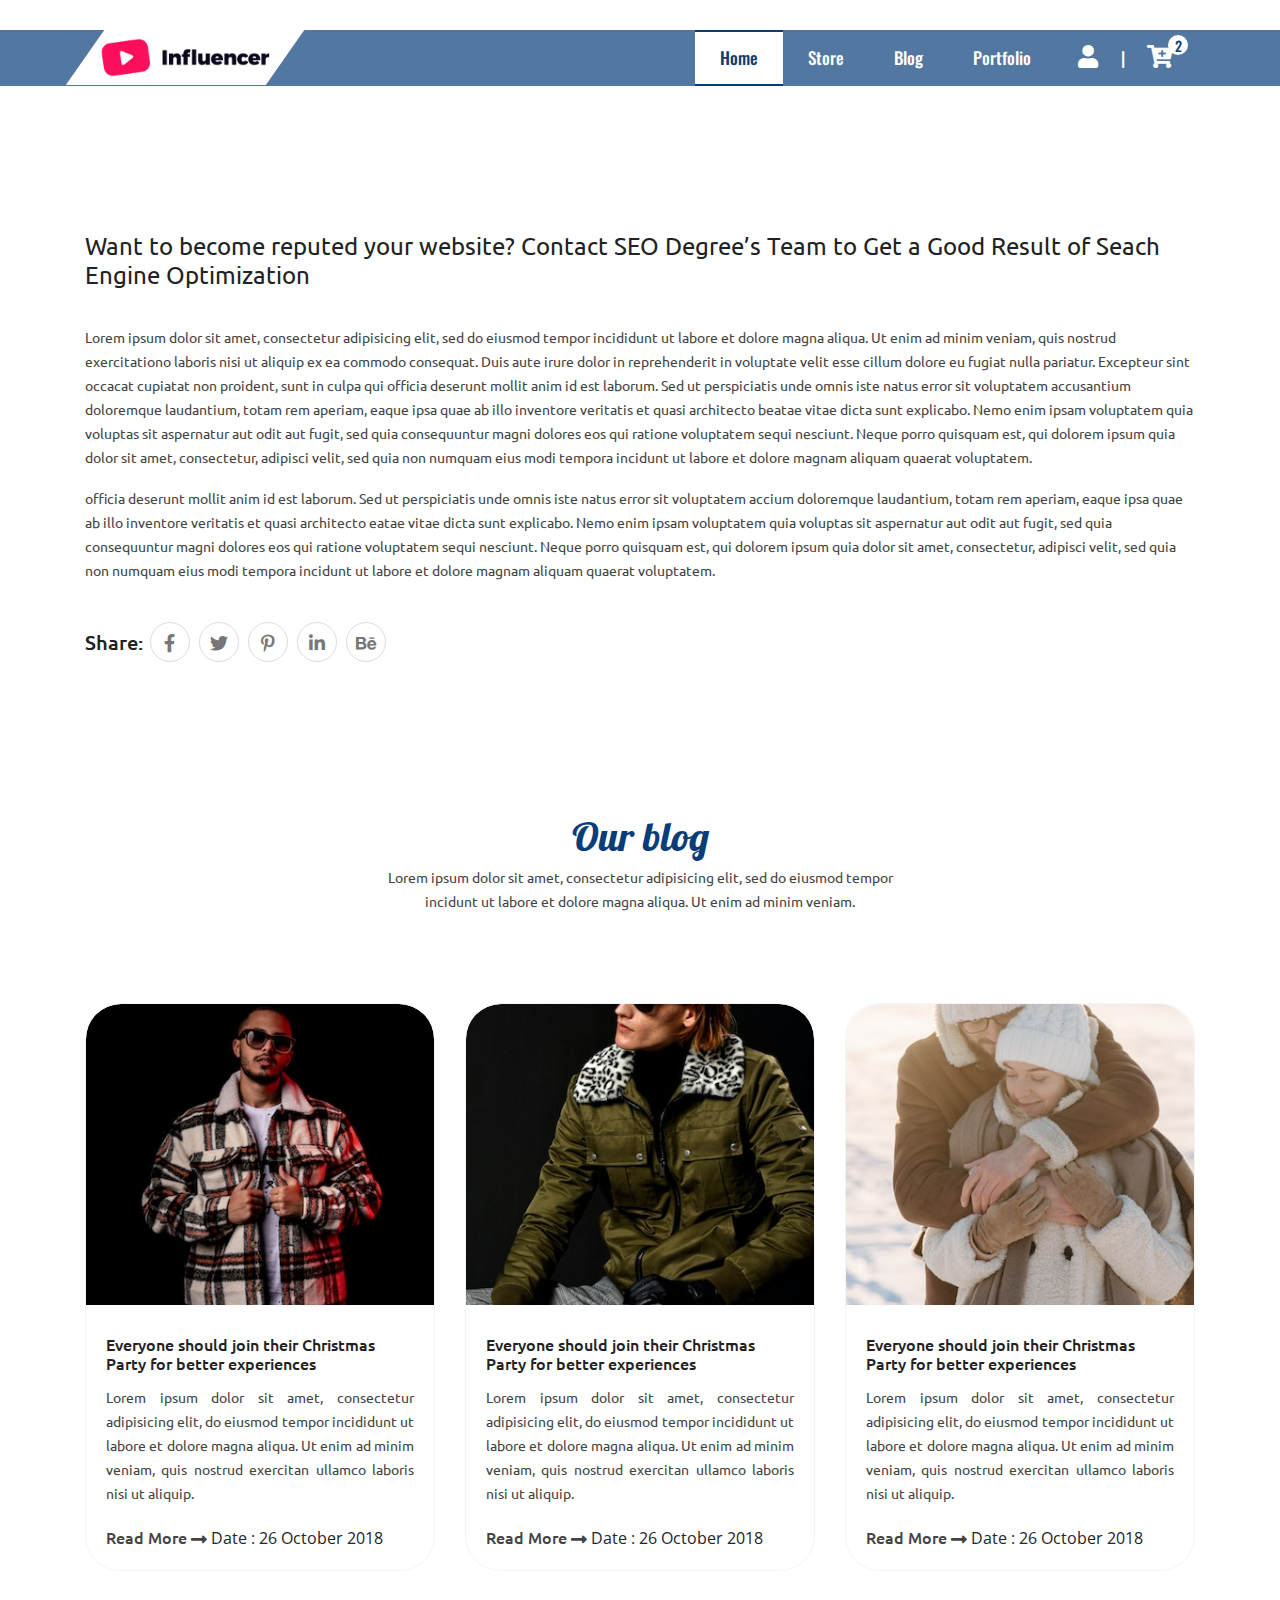
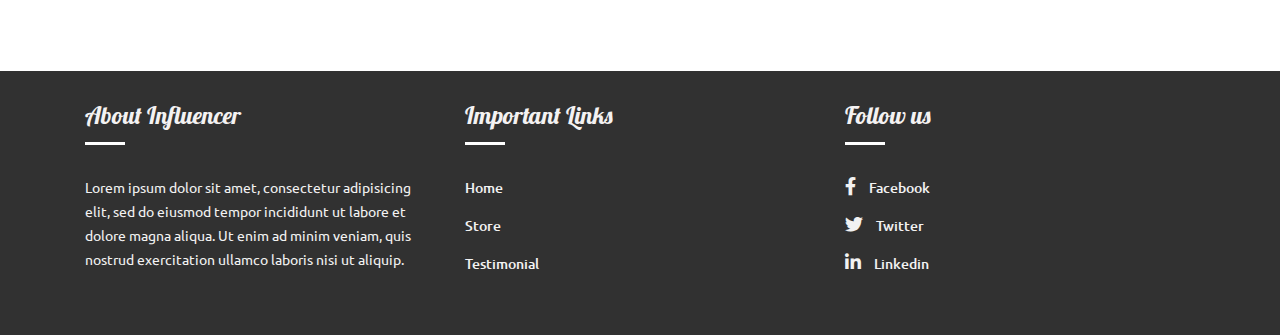
==== commit 839d7973: "influencer" ====
--- a/blog details.html
+++ b/blog details.html
@@ -5,11 +5,17 @@
     <meta charset="UTF-8">
     <meta name="viewport" content="width=device-width, initial-scale=1.0">
     <meta http-equiv="X-UA-Compatible" content="ie=edge">
-    <title>kerstfeest</title>
+    <title>Influencer</title>
+    <link rel="icon" type="image/png" href="images/favicon.png">
     <link rel="stylesheet" href="css/all.min.css">
     <link rel="stylesheet" href="css/bootstrap.min.css">
     <link href="https://fonts.googleapis.com/css?family=Ubuntu:300,400,500,700&display=swap" rel="stylesheet">
     <link href="https://fonts.googleapis.com/css?family=Lobster&display=swap" rel="stylesheet">
+    <link rel="preconnect" href="https://fonts.googleapis.com">
+    <link rel="preconnect" href="https://fonts.gstatic.com" crossorigin>
+    <link
+        href="https://fonts.googleapis.com/css2?family=Open+Sans:wght@400;500;600;700;800&family=Oswald:wght@400;500;600;700&display=swap"
+        rel="stylesheet">
     <link rel="stylesheet" href="css/slick.css">
     <link rel="stylesheet" href="css/venobox.css">
     <link rel="stylesheet" href="css/jquery.fallingsnow.css">
@@ -25,7 +31,7 @@
         <nav class="navbar navbar-expand-lg navbar-light p-0 menu ">
             <div class="container">
                 <div class="brand-logo">
-                    <a class="navbar-brand" href="#">
+                    <a class="navbar-brand" href="index.html">
                         <img src="images/logo.png" class="img-fluid" alt="">
                     </a>
                 </div>
@@ -46,10 +52,7 @@
                             <a class="nav-link " href="blog grid view.html">Blog</a>
                         </li>
                         <li class="nav-item ">
-                            <a class="nav-link " href="contact%20us.html">Portfolio</a>
-                        </li>
-                        <li class="nav-item ">
-                            <a class="nav-link " href="contact%20us.html">Contact</a>
+                            <a class="nav-link " href="portfolio.html">Portfolio</a>
                         </li>
                     </ul>
                     <ul class="navbar-nav right_menu">
@@ -61,7 +64,7 @@
                                 <li><a href="#"><i class="fas fa-user"></i>Account</a></li>
                                 <li><a href="Check%20out.html"><i class="far fa-check-square"></i>Checkout</a></li>
                                 <li><a href="#"><i class="fas fa-address-card"></i>Registration</a></li>
-                                <li><a href="#"><i class="fas fa-unlock"></i>login</a></li>
+                                <li><a href="login.html"><i class="fas fa-unlock"></i>login</a></li>
 
                             </ul>
                         </li>
--- a/css/style.css
+++ b/css/style.css
@@ -817,6 +817,7 @@
     border-top-right-radius: 10px;
     border-top-left-radius: 10px;
 }
+
 
 
 #prouct_part .product_img .product_img_overlay i:hover {
@@ -1612,7 +1613,7 @@
 }
 
 .products_top_margin {
-    margin-top: 150px;
+    margin-top: 100px;
 }
 
 #produc_grid_bill .sort_icon a i {
@@ -3115,7 +3116,7 @@
 }
 
 #footer_part .footer_top .important_link ul li a:hover {
-    color: var(--blue);
+    color: #fff;
     padding-left: 10px;
 }
 
@@ -3134,7 +3135,7 @@
 }
 
 #footer_part .footer_top .follow_us ul li a:hover {
-    color: var(--blue);
+    color: #fff;
     padding-left: 10px;
 }
 
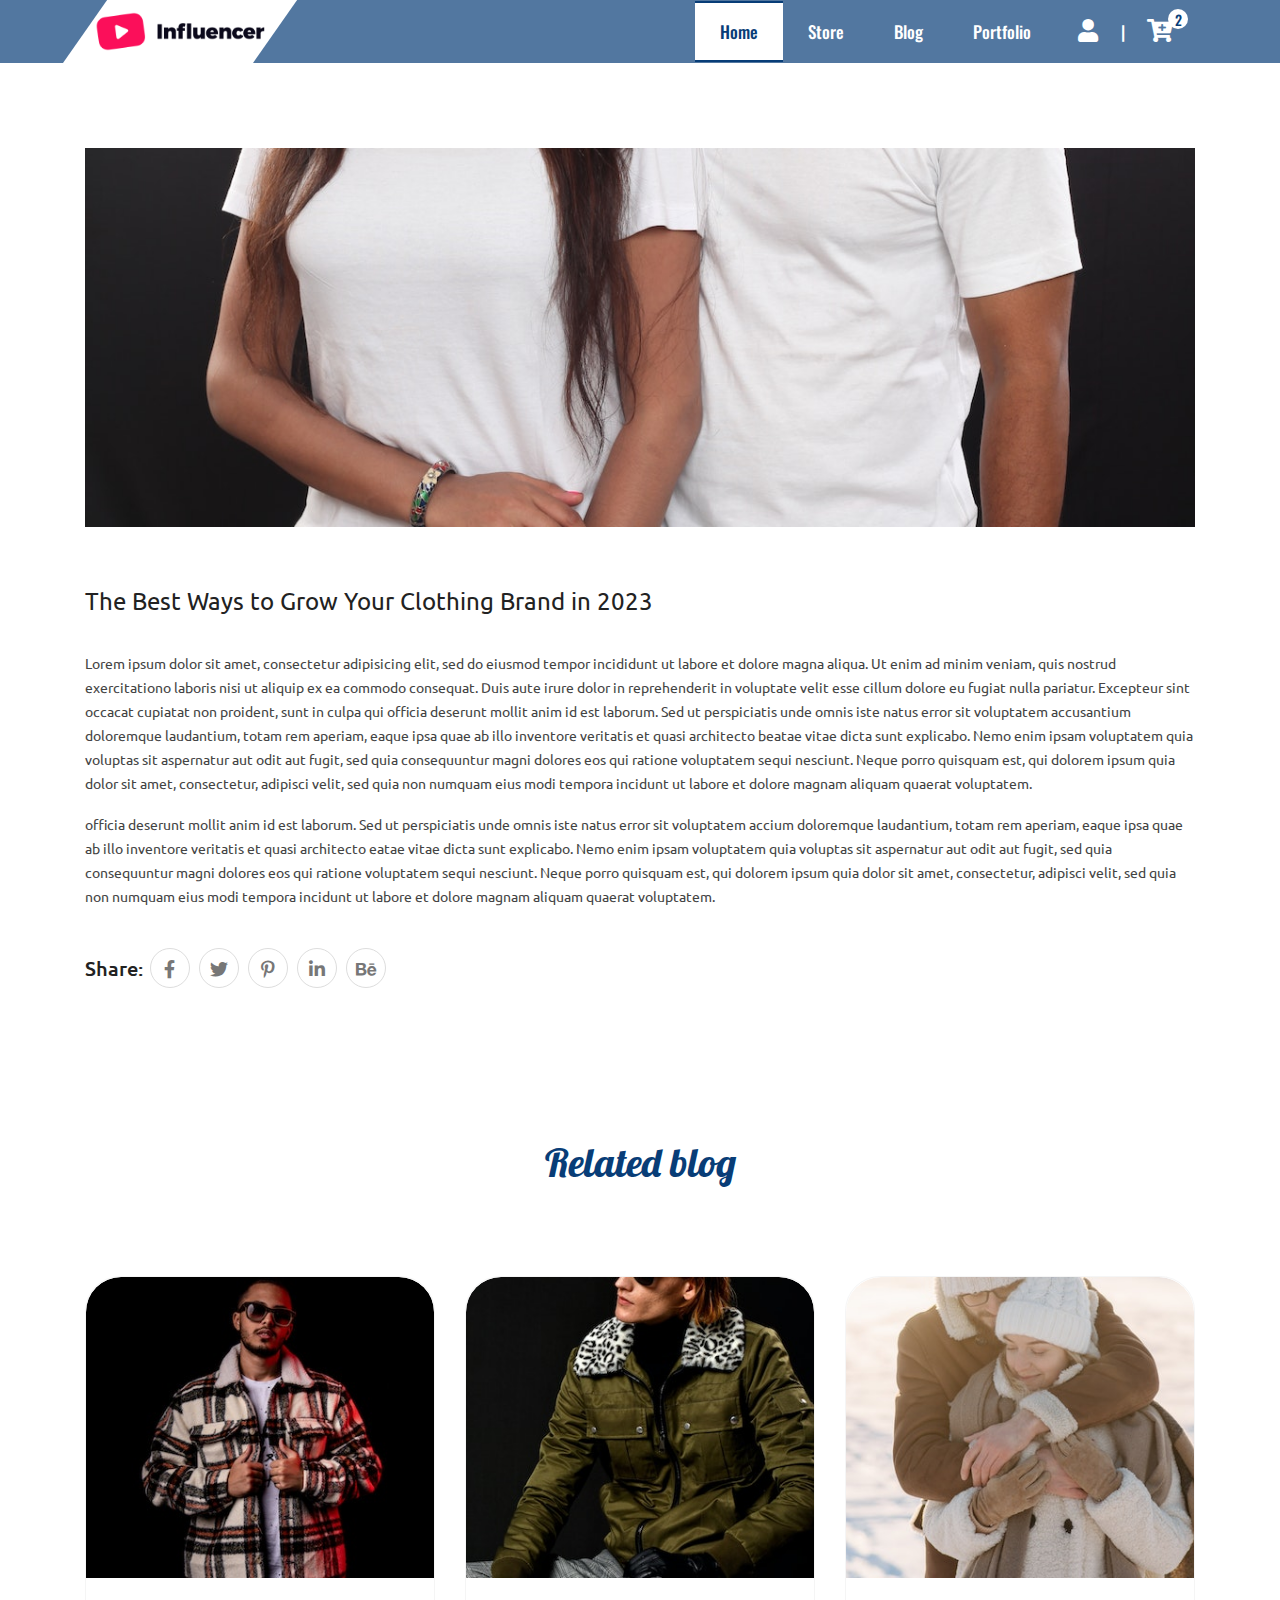
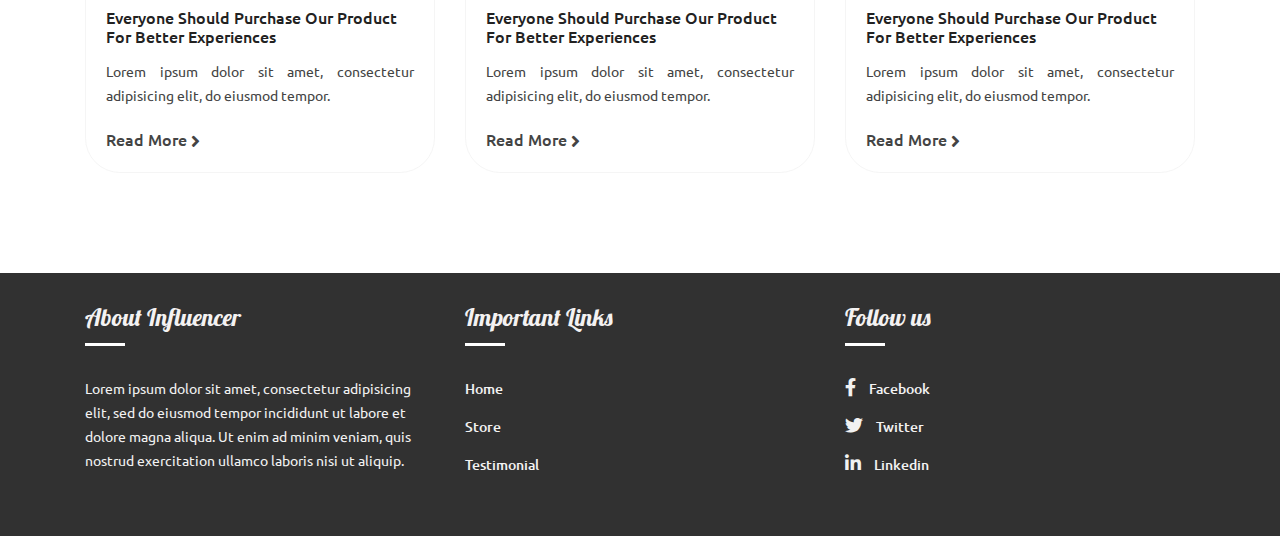
==== commit a698fa02: "update" ====
--- a/blog details.html
+++ b/blog details.html
@@ -24,9 +24,9 @@
 </head>
 
 <body>
-    <div class="snow-wrap">
+    <!-- <div class="snow-wrap">
         <div id="snow"></div>
-    </div>
+    </div> -->
     <header id="navigation" class="top_menu">
         <nav class="navbar navbar-expand-lg navbar-light p-0 menu ">
             <div class="container">
@@ -133,15 +133,14 @@
             <div class="row">
                 <div class="col-lg-12 col-12">
                     <div class="detailes_img">
-                        <img src="images/09_Blog_Details_Page.jpg" class="img-fluid w-100" alt="">
+                        <img src="images/blog-details.jpg" class="img-fluid w-100" alt="">
                     </div>
                 </div>
             </div>
             <div class="row">
                 <div class="col-lg-12">
                     <div class="blog-detailes-heading">
-                        <h5>Want to become reputed your website? Contact SEO Degree’s Team to Get a Good Result of Seach
-                            Engine Optimization</h5>
+                        <h5>The Best Ways to Grow Your Clothing Brand in 2023</h5>
                     </div>
                 </div>
                 <div class="col-lg-12">
@@ -186,100 +185,7 @@
 
 
     <!--blog commentpart start-->
-    <!-- <section id="blog_comment">
-        <div class="container">
-            <div class="row">
-                <div class="col-lg-6 col-6">
-                    <div class="count_blog">
-                        <h3>14 Comments</h3>
-                    </div>
-                </div>
-                <div class="col-lg-6 col-6">
-                    <div class="count_blog">
-                        <h3>Leave A Reply</h3>
-                    </div>
-                </div>
-            </div>
-            <hr>
-            <div class="row mt-5">
-                <div class="col-lg-6">
-                    <div class="row">
-                        <div class="col-lg-12 my-3 col-12">
-                            <div class="row">
-                                <div class="col-lg-3 col-3">
-                                    <div class="comment_img">
-                                        <img src="images/replyclients1.jpg" class="img-fluid w-100" alt="clntrep1">
-                                    </div>
-                                </div>
-                                <div class="col-lg-9 col-9">
-                                    <div class="comment_text">
-                                        <h3>Alex Jone <span>Posted on: 26 October 2017</span></h3>
-                                        <p>hen after before symphony book.Lorem Ipsum has beenry's staay text ever since
-                                            the.Lom Isum is simly.</p>
-                                        <a href="#"><i class="fas fa-reply-all"></i>reply</a>
-                                    </div>
-                                </div>
-                            </div>
-                        </div>
-                        <div class="col-lg-9 col-12 col-md-9 my-4 ml-25">
-                            <div class="row">
-                                <div class="col-lg-4 col-3 col-md-3">
-                                    <div class="comment_img">
-                                        <img src="images/replyclients2.jpg" class="img-fluid w-100" alt="clntrep1">
-                                    </div>
-                                </div>
-                                <div class="col-lg-8 col-9 col-md-8">
-                                    <div class="comment_text">
-                                        <h3>Alex Jone <span>Posted on: 26 October 2017</span></h3>
-                                        <p>hen after before symphony book.Lorem Ipsum has beenry's staay text ever since
-                                            the.Lom Isum is simly.</p>
-                                        <a href="#"><i class="fas fa-reply-all"></i>reply</a>
-                                    </div>
-                                </div>
-                            </div>
-                        </div>
-                        <div class="col-lg-12 col-12 my-4">
-                            <div class="row">
-                                <div class="col-lg-3 col-3">
-                                    <div class="comment_img">
-                                        <img src="images/replyclients3.jpg" class="img-fluid w-100" alt="clntrep1">
-                                    </div>
-                                </div>
-                                <div class="col-lg-9 col-9">
-                                    <div class="comment_text">
-                                        <h3>Alex Jone <span>Posted on: 26 October 2017</span></h3>
-                                        <p>hen after before symphony book.Lorem Ipsum has beenry's staay text ever since
-                                            the.Lom Isum is simly.</p>
-                                        <a href="#"><i class="fas fa-reply-all"></i>reply</a>
-                                    </div>
-                                </div>
-                            </div>
-                        </div>
-                    </div>
-                </div>
-                <div class="col-lg-6 blog_form">
-                    <form action="">
-                        <div class="row">
-                            <div class="col-lg-6">
-                                <input type="text" placeholder="Name">
-                            </div>
-                            <div class="col-lg-6">
-                                <input type="email" placeholder="Emnail">
-                            </div>
-                            <div class="col-lg-12">
-                                <textarea class="textarea" placeholder="Your Message"></textarea>
-                            </div>
-                            <div class="col-lg-12">
-                                <div class="comment_sbmit">
-                                    <a href="shohidkhan4361@gmail.com">Submit</a>
-                                </div>
-                            </div>
-                        </div>
-                    </form>
-                </div>
-            </div>
-        </div>
-    </section> -->
+
 
 
     <!--start blog part-->
@@ -288,63 +194,59 @@
             <div class="row justify-content-center">
                 <div class="col-lg-6 offset-col-3 text-center">
                     <div class="blog_heading">
-                        <h2>Our blog</h2>
-                        <p>Lorem ipsum dolor sit amet, consectetur adipisicing elit, sed do eiusmod tempor incidunt ut
-                            labore et dolore magna aliqua. Ut enim ad minim veniam.</p>
+                        <h2>Related blog</h2>
+
                     </div>
                 </div>
             </div>
             <div class="row blog_content">
                 <div class="col-lg-4 col-md-6">
+
                     <div class="main_blog">
                         <div class="blog_img">
                             <img src="images/blog-1.jpg" class="img-fluid w-100" alt="">
                         </div>
                         <div class="blog_text">
-                            <h3>Everyone should join their Christmas Party for better experiences</h3>
-                            <p>Lorem ipsum dolor sit amet, consectetur adipisicing elit, do eiusmod tempor incididunt ut
-                                labore et dolore magna aliqua. Ut enim ad minim veniam, quis nostrud exercitan ullamco
-                                laboris nisi ut aliquip.</p>
-                            <a href="#">Read More <i class="fa fa-long-arrow-alt-right"></i></a>
-                            <div class="date d-inline">
-                                Date : 26 October 2018
-                            </div>
-                        </div>
-                    </div>
+                            <a href="blog details.html">
+                                <h3>Everyone should purchase our product for better experiences</h3>
+                            </a>
+                            <p>Lorem ipsum dolor sit amet, consectetur adipisicing elit, do eiusmod tempor.</p>
+                            <a href="blog details.html">Read More <i class="fa fa-angle-right"></i></a>
+                        </div>
+                    </div>
+
                 </div>
                 <div class="col-lg-4 col-md-6">
+
                     <div class="main_blog">
                         <div class="blog_img">
                             <img src="images/blog-2.jpg" class="img-fluid w-100" alt="">
                         </div>
                         <div class="blog_text">
-                            <h3>Everyone should join their Christmas Party for better experiences</h3>
-                            <p>Lorem ipsum dolor sit amet, consectetur adipisicing elit, do eiusmod tempor incididunt ut
-                                labore et dolore magna aliqua. Ut enim ad minim veniam, quis nostrud exercitan ullamco
-                                laboris nisi ut aliquip.</p>
-                            <a href="#">Read More <i class="fa fa-long-arrow-alt-right"></i></a>
-                            <div class="date d-inline">
-                                Date : 26 October 2018
-                            </div>
-                        </div>
-                    </div>
+                            <a href="blog details.html">
+                                <h3>Everyone should purchase our product for better experiences</h3>
+                            </a>
+                            <p>Lorem ipsum dolor sit amet, consectetur adipisicing elit, do eiusmod tempor.</p>
+                            <a href="blog details.html">Read More <i class="fa fa-angle-right"></i></a>
+                        </div>
+                    </div>
+
                 </div>
                 <div class="col-lg-4 col-md-6">
+
                     <div class="main_blog">
                         <div class="blog_img">
                             <img src="images/blog-3.jpg" class="img-fluid w-100" alt="">
                         </div>
                         <div class="blog_text">
-                            <h3>Everyone should join their Christmas Party for better experiences</h3>
-                            <p>Lorem ipsum dolor sit amet, consectetur adipisicing elit, do eiusmod tempor incididunt ut
-                                labore et dolore magna aliqua. Ut enim ad minim veniam, quis nostrud exercitan ullamco
-                                laboris nisi ut aliquip.</p>
-                            <a href="#">Read More <i class="fa fa-long-arrow-alt-right"></i></a>
-                            <div class="date d-inline">
-                                Date : 26 October 2018
-                            </div>
-                        </div>
-                    </div>
+                            <a href="blog details.html">
+                                <h3>Everyone should purchase our product for better experiences</h3>
+                            </a>
+                            <p>Lorem ipsum dolor sit amet, consectetur adipisicing elit, do eiusmod tempor.</p>
+                            <a href="blog details.html">Read More <i class="fa fa-angle-right"></i></a>
+                        </div>
+                    </div>
+
                 </div>
             </div>
         </div>
--- a/css/style.css
+++ b/css/style.css
@@ -77,9 +77,9 @@
 #navigation {
     position: absolute;
     left: 0;
-    top: 30px;
     width: 100%;
     z-index: 10;
+    top: 0;
     background: rgb(8, 61, 119, 0.7);
 }
 
@@ -126,7 +126,7 @@
     font-weight: 500;
     font-size: 17px;
     color: #fff;
-    padding: 15px 25px;
+    padding: 18px 25px;
     position: relative;
     transition: all linear 0.3s;
 }
@@ -178,8 +178,7 @@
 header .navbar-brand {
     transform: skewX(-35deg);
     background-color: rgb(8, 61, 119, 1);
-    padding: 8px 15px;
-    top: -8px !important;
+    padding: 12px 10px;
     transition: all linear 0.3s;
     background-color: #fff;
 }
@@ -593,8 +592,8 @@
 
 /********menu part ends********/
 #banner {
-    background: url(../images/banner.jpg) no-repeat center;
-    background-size: cover;
+    background: #222222;
+    /* background-size: cover; */
     padding: 100px 0;
 
 }
@@ -606,32 +605,8 @@
 
 #banner .banner_image img {
     width: 332px !important;
-    animation: banner_animate 5s linear infinite;
-}
-
-@keyframes banner_animate {
-    0% {
-        transform: translateY(0px) scale(0.9);
-    }
-
-    25% {
-        transform: translateY(15px) scale(1.05);
-    }
-
-    50% {
-        transform: translateY(0px) scale(0.9);
-    }
-
-    75% {
-        transform: translateY(-15px) scale(1.05);
-    }
-
-    100% {
-        transform: translateY(0px) scale(0.9);
-    }
-
-
-}
+}
+
 
 #banner .banner_text {
     padding-top: 150px;
@@ -646,7 +621,7 @@
 }
 
 #banner .banner_text h1 {
-    color: #666;
+    color: #fff;
     font-size: 62px;
     font-family: 'Lobster', cursive;
 }
@@ -658,7 +633,7 @@
 #banner .banner_text p {
     font-family: 'Ubuntu', sans-serif;
     font-weight: 400;
-    color: #222222;
+    color: #fff;
     font-size: 14px;
     line-height: 24px;
     padding-top: 5px;
@@ -671,7 +646,6 @@
     padding: 12px 30px;
     border-radius: 35px;
     color: #fff;
-    /* background: var(--blue); */
     margin-top: 50px;
     margin-bottom: 20px;
     display: inline-block;
@@ -688,6 +662,7 @@
     -webkit-box-shadow: -4px 2px 36px -10px rgb(8 61 119 / 34%);
     -moz-box-shadow: -4px 2px 36px -10px rgba(8, 61, 119, 0.34);
     transition: all linear 0.3s;
+    border: 1px solid var(--blue);
 }
 
 #banner .banner_text a:hover {
@@ -952,7 +927,8 @@
 
 .tab-content {
     border: 1px solid #d7d7d7;
-    padding: 50px;
+    padding: 30px 15px;
+    ;
     margin-top: -17px;
 }
 
@@ -1028,13 +1004,13 @@
 }
 
 #cart_part .cart-wrap td .cart_quntity {
-    width: 40px;
-    height: 40px;
+    width: 30px;
+    height: 30px;
     border-top: 1px solid #dddddd;
     border-bottom: 1px solid #dddddd;
     border-right: 0;
     border-left: 0;
-    margin-left: 10px;
+    margin-left: -10px;
     background: 0;
     font-size: 16px;
     font-family: 'Ubuntu', sans-serif;
@@ -1042,11 +1018,14 @@
     color: #222;
     font-weight: 500;
     cursor: pointer;
+    position: relative;
+    top: .5px;
+    background-color: #ccc;
 }
 
 
 .cart-wrap th {
-    width: 10%;
+    width: 1%;
     border: 1px solid #b7b7b7;
     text-align: center;
     font-weight: 500;
@@ -1061,8 +1040,8 @@
     color: #fff;
 }
 
-.cart-wrap .product {
-    width: 5%;
+.cart-wrap th {
+    padding: 5px 30px;
 }
 
 .cart-wrap .product a {
@@ -1084,20 +1063,20 @@
 }
 
 .cart-wrap .quantity .qtybutton {
-    top: 21px;
-    left: 50px;
+    top: 16px;
+    left: 20px;
     transform: translateY(-51%);
     -webkit-transform: translateY(-51%);
     -moz-transform: translateY(-51%);
 }
 
 .cart-wrap .quantity .qtybutton.inc {
-    left: -30px;
+    left: -40px;
 }
 
 .cart-wrap td,
 .cart-wrap th {
-    width: 2%;
+
     border: 1px solid #b7b7b7;
     text-align: center;
     font-weight: 500;
@@ -1157,6 +1136,26 @@
     border: 1px solid #d7d7d7;
     padding-left: 20px;
 }
+
+/* .cart-wrap .remove {
+    width: 2%;
+}
+
+.cart-wrap .total {
+    width: 5%;
+}
+
+.cart-wrap .quantity {
+    width: 5%;
+}
+
+.cart-wrap .price {
+    width: 5%;
+}
+
+.cart-wrap .image {
+    width: 5%;
+} */
 
 .cupon-wrap button {
     width: 150px;
@@ -1313,6 +1312,7 @@
 
 .rating li i {
     color: var(--blue);
+    font-size: 14px;
 }
 
 #prouct_part .sort_select span {
@@ -1325,7 +1325,7 @@
 
 #prouct_part .sort_select select {
     padding: 10px 15px;
-    font-size: 15px;
+    font-size: 14px;
     color: var(--blue);
     width: 230px;
 
@@ -2031,41 +2031,7 @@
 
 }
 
-.dec {
-    top: 0px;
-    left: 40px;
-}
-
-.inc {
-    top: 0;
-    left: 120px;
-}
-
-.quantity.cart-plus-minus {
-    display: inline-block;
-}
-
-.quantity.cart-plus-minus.cart-quntity {
-    display: block;
-}
-
-.qtybutton {
-    position: absolute;
-    height: 40px;
-    width: 40px;
-    text-align: center;
-    line-height: 35px;
-    font-size: 18px;
-    cursor: pointer;
-    color: #333;
-    /* background: #ddd; */
-    border: 1px solid #ddd;
-}
-
-.qtybutton:hover {
-    background-color: var(--blue);
-    color: #fff;
-}
+
 
 #product_details .product-details .product_brief .social_detailes {
     margin-top: 35px;
@@ -2142,6 +2108,13 @@
     font-size: 14px;
     line-height: 24px;
     color: #777;
+    text-align: justify;
+}
+
+.review-img {
+    float: none;
+    margin-right: 0;
+    margin-bottom: 20px;
 }
 
 #product_details .product-details .related_part {
@@ -2824,6 +2797,42 @@
     background: #fff;
 }
 
+.dec {
+    top: 0px;
+    left: 40px;
+}
+
+.inc {
+    top: 0;
+    left: 120px;
+}
+
+.quantity.cart-plus-minus {
+    display: inline-block;
+}
+
+.quantity.cart-plus-minus.cart-quntity {
+    display: block;
+}
+
+.qtybutton {
+    position: absolute;
+    height: 30px;
+    width: 30px;
+    text-align: center;
+    line-height: 30px;
+    font-size: 18px;
+    cursor: pointer;
+    color: #333;
+    border: 1px solid #ddd;
+    background-color: #ddd;
+}
+
+.qtybutton:hover {
+    background-color: var(--blue);
+    color: #fff;
+}
+
 #cart_part .coupon_area button i {
     width: 50px;
     height: 36px;
--- a/css/responsive.css
+++ b/css/responsive.css
@@ -176,6 +176,9 @@
     }
 
     /*    /banner part ends*/
+    .single-product-menu ul li a {
+        padding: 10px 20px 10px 21px;
+    }
 
 
 
@@ -461,11 +464,32 @@
         padding-bottom: 20px;
     }
 
+    .cartcupon-wrap ul li a,
+    .cartcupon-wrap ul li button {
+        padding: 10px 15px;
+        font-size: 14px;
+    }
+
     #cart_part .coupon_area h5 {
         text-align: center;
         padding-top: 60px;
         padding-bottom: 10px;
 
+    }
+
+    #prouct_part .sort_select select {
+        padding: 10px 15px;
+        font-size: 14px;
+        color: var(--blue);
+        width: 480px;
+    }
+
+    .cartcupon-wrap h3 {
+        margin-top: 60px;
+    }
+
+    .cart-total {
+        margin-top: 50px;
     }
 
     #cart_part .coupon_area form {
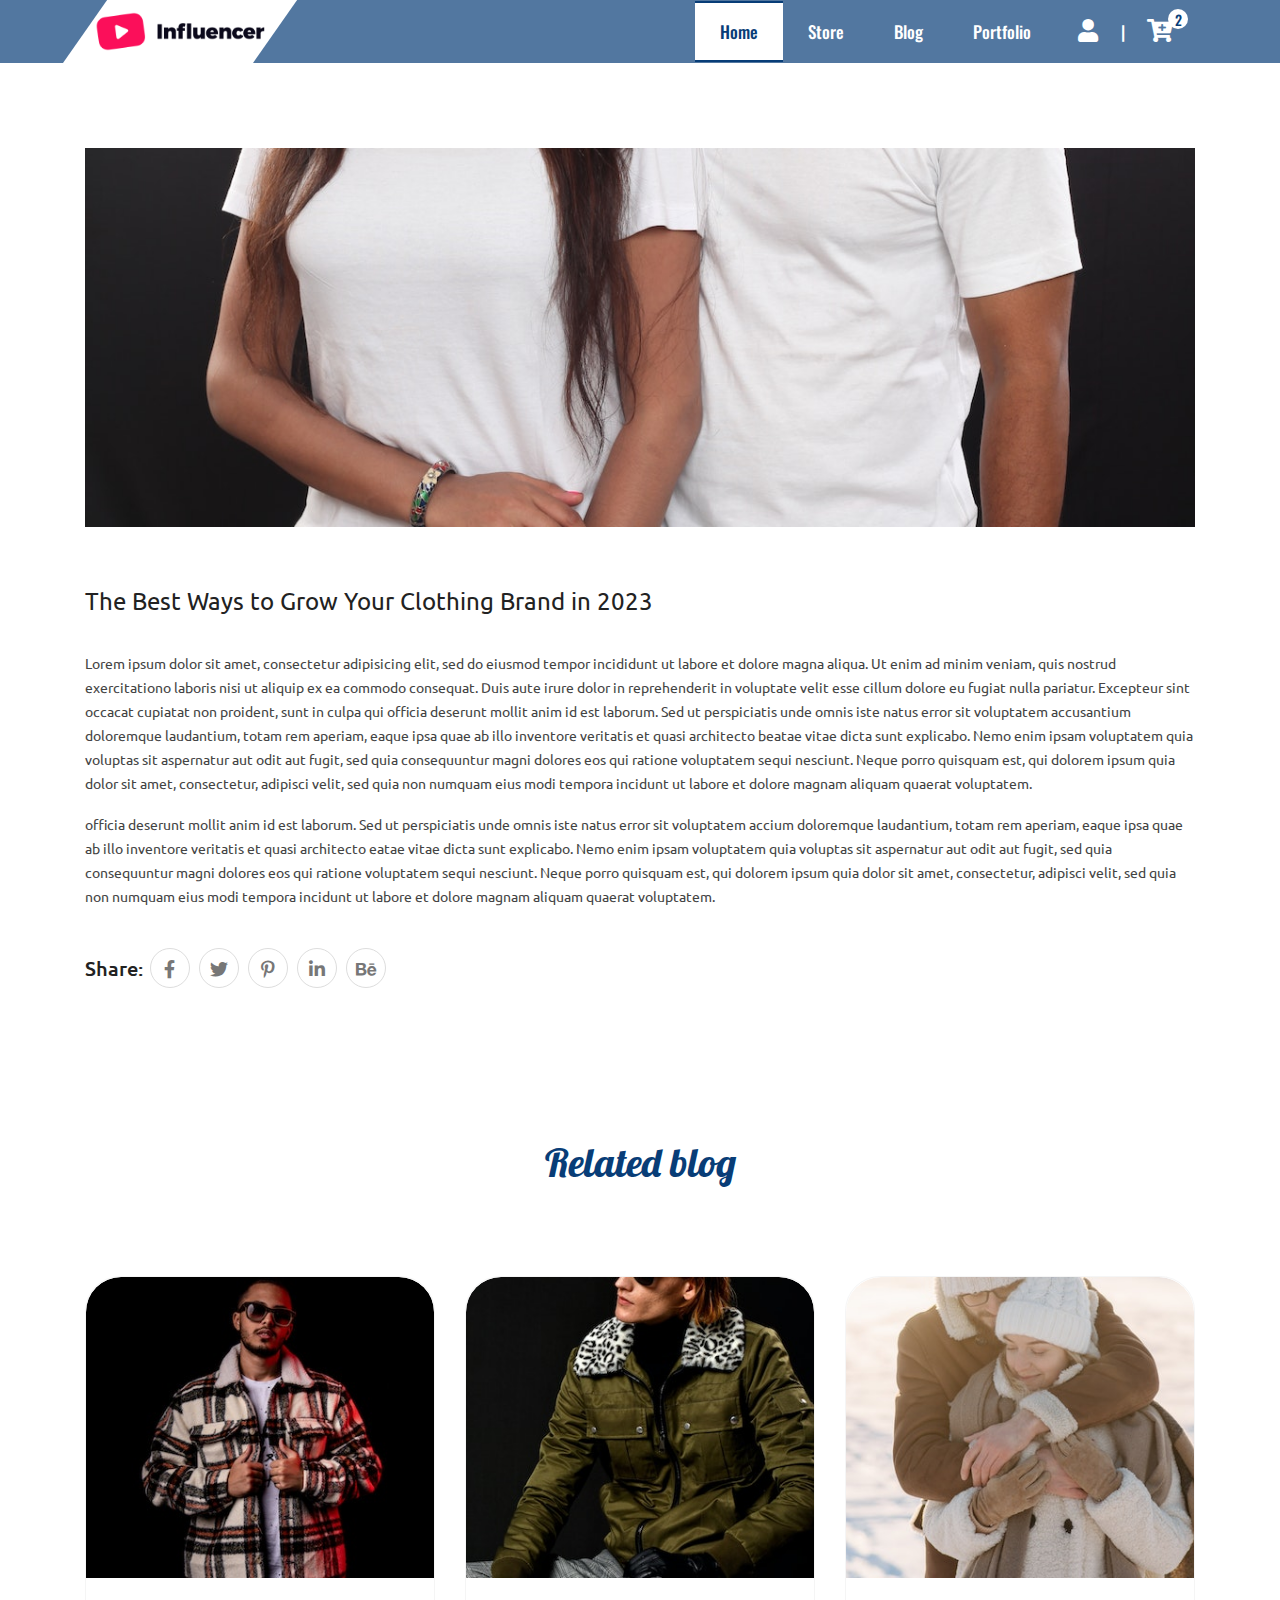
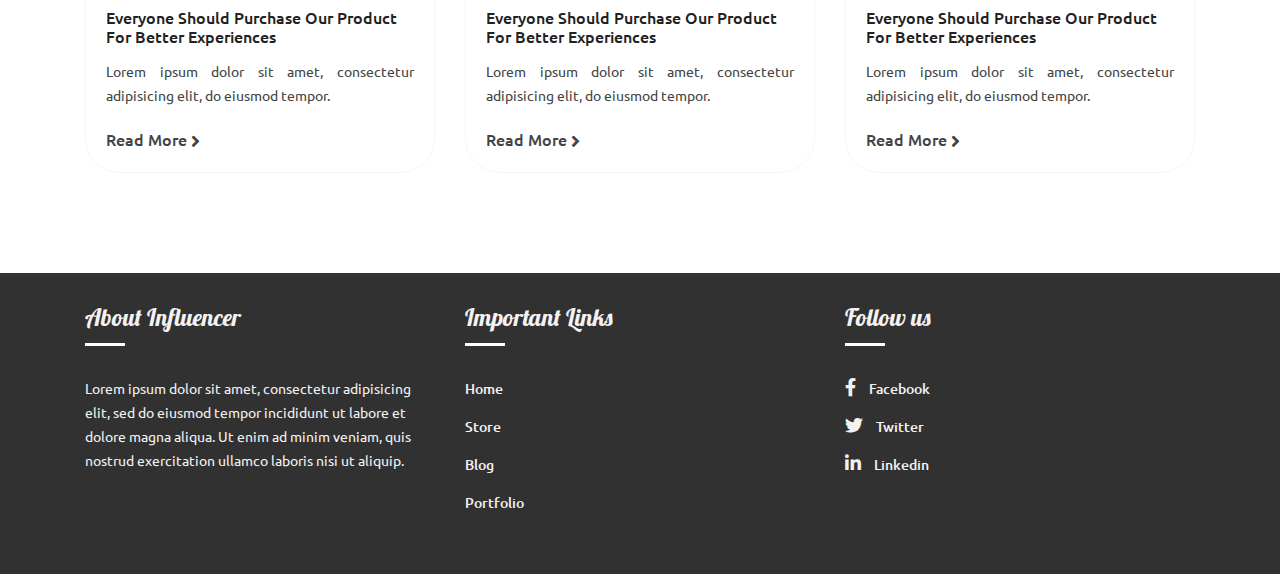
==== commit 48137470: "video" ====
--- a/blog details.html
+++ b/blog details.html
@@ -75,32 +75,16 @@
                                 <span>2</span>
                             </a>
                             <div class="dropdown3">
-                                <h3>You have <span> 02 items </span>in your cart</h3>
+                                <h3><span> 02 items </span> in cart</h3>
                                 <ul class="drop-item1">
                                     <li>
                                         <a href="#">
-                                            <img src="images/cart1.jpg" class="img-fluid" alt="">
+                                            <img src="images/cart1.jpg" class="img-fluid d w-100" alt="">
                                         </a>
                                     </li>
                                     <li>
                                         <a href="#">
-                                            <p>Santa Wallet</p>
-                                            <span>Price : $ 99.00</span>
-                                            <div class="icon">
-                                                <i class="fas fa-trash-alt"></i>
-                                            </div>
-                                        </a>
-                                    </li>
-                                </ul>
-                                <ul class="drop-item2">
-                                    <li>
-                                        <a href="#">
-                                            <img src="images/cart2.jpg" class="img-fluid" alt="">
-                                        </a>
-                                    </li>
-                                    <li>
-                                        <a href="#">
-                                            <p>Santa Wallet</p>
+                                            <p>T-shirt</p>
                                             <span>Price : $ 99.00</span>
                                             <div class="icon">
                                                 <i class="fas fa-trash-alt"></i>
@@ -255,10 +239,11 @@
 
     <!--footer part start-->
     <footer id="footer_part">
+
         <div class="container">
             <div class="footer_top">
                 <div class="row">
-                    <div class="col-lg-4 col-12">
+                    <div class="col-lg-4 col-12 col-md-4">
                         <div class="about_krestfeest">
                             <h2>About Influencer</h2>
                             <p class="p_1">Lorem ipsum dolor sit amet, consectetur adipisicing elit, sed do eiusmod
@@ -270,9 +255,10 @@
                         <div class="important_link">
                             <h2>Important Links</h2>
                             <ul>
-                                <li><a href="#">Home</a></li>
-                                <li><a href="#">Store</a></li>
-                                <li><a href="#">Testimonial</a></li>
+                                <li><a href="index.html">Home</a></li>
+                                <li><a href="produtc.html">Store</a></li>
+                                <li><a href="blog grid view.html">Blog</a></li>
+                                <li><a href="produtc.html">Portfolio</a></li>
                             </ul>
                         </div>
                     </div>
@@ -288,42 +274,22 @@
                     </div>
                 </div>
             </div>
-            <!-- <div class="footer_bottom">
-                <div class="row top_fot mx-0 align-item-center">
-                    <div class="col-lg-4 col-12 text-center">
-                        <div class="number">
-                            <a class="f-l" href="#"><i class="fas fa-phone "></i>+880 1234 567 890</a>
-                            <a class="f-r" href="demoname@demo.com"><i
-                                    class="fas fa-envelope "></i>demoname@demo.com</a>
-                        </div>
-                    </div>
-                    <div class="col-lg-4 col-12 text-center">
-                        <div class="footer_logo">
-                            <a href="#">
-                                <img src="images/footer_logo.png" class="img-fluid" alt="">
-                            </a>
-                        </div>
-                    </div>
-                    <div class="col-lg-4 col-12 text-center">
-                        <div class="cop_right">
-                            <p>Copyright © 2018. Al rights reserved</p>
-                        </div>
-                    </div>
-                </div>
-            </div> -->
         </div>
     </footer>
-
-
     <i class="fa fa-angle-up top_to"></i>
     <!--footer part Ends-->
+
     <script src="js/jquery-1.12.4.min.js"></script>
+
     <script src="js/popper.min.js"></script>
     <script src="js/bootstrap.min.js"></script>
+
     <script src="js/slick.min.js"></script>
-    <script src="js/parallax.min.js"></script>
     <script src="js/venobox.min.js"></script>
     <script src="js/jquery.fallingsnow.min.js"></script>
+    <script src="js/typed.min.js"></script>
+    <script src="js/jquery.counterup.min.js"></script>
+    <script src="js/waypoints.min.js"></script>
     <script src="js/custom.js"></script>
 
 </body>
--- a/css/style.css
+++ b/css/style.css
@@ -64,21 +64,12 @@
 
 /*********menu part start*********/
 
-/* header {
-    position: absolute;
-    width: 100%;
-    left: 0;
-    top: 25px;
-    transition: all linear 0.2s;
-    background: rgb(8, 61, 119, 0.7);
-    z-index: 300000;
-} */
 
 #navigation {
     position: absolute;
     left: 0;
     width: 100%;
-    z-index: 10;
+    z-index: 11;
     top: 0;
     background: rgb(8, 61, 119, 0.7);
 }
@@ -118,6 +109,7 @@
     border-radius: 50%;
     box-shadow: 0 0 5px var(--blue);
     display: none;
+    z-index: 50;
 }
 
 
@@ -562,9 +554,6 @@
     display: inline-block;
 }
 
-/* header nav .right_menu li a.nav-link:hover {
-    color: var(--blue) !important;
-} */
 
 .right_menu li a::after {
     position: absolute;
@@ -593,23 +582,32 @@
 /********menu part ends********/
 #banner {
     background: #222222;
-    /* background-size: cover; */
     padding: 100px 0;
-
+    position: relative;
+    overflow: hidden;
 }
 
 
 #banner .banner_image {
     padding-top: 100px;
-}
-
-#banner .banner_image img {
-    width: 332px !important;
+    position: relative;
+    z-index: 10;
+    text-align: center;
+}
+
+#banner .banner_image img.banner_img {
+    width: 400px !important;
+    height: 400px;
+    border-radius: 50%;
+    object-fit: cover;
+    object-position: center center;
 }
 
 
 #banner .banner_text {
     padding-top: 150px;
+    position: relative;
+    z-index: 9;
 }
 
 #banner .banner_text h3 {
@@ -627,7 +625,7 @@
 }
 
 #banner .banner_text h1 span {
-    color: #083D77;
+    color: #D1512D;
 }
 
 #banner .banner_text p {
@@ -646,33 +644,53 @@
     padding: 12px 30px;
     border-radius: 35px;
     color: #fff;
-    margin-top: 50px;
-    margin-bottom: 20px;
+    margin: 50px 5px 20px;
     display: inline-block;
     transition: all linear 0.3s;
 }
 
 #banner .banner_text #follow_btn {
-    background: var(--blue);
+    background: rgb(179, 46, 9);
 }
 
 #banner .banner_text #contact_btn {
-    color: var(--blue);
-    box-shadow: -4px 2px 36px -10px rgb(8 61 119 / 34%);
-    -webkit-box-shadow: -4px 2px 36px -10px rgb(8 61 119 / 34%);
-    -moz-box-shadow: -4px 2px 36px -10px rgba(8, 61, 119, 0.34);
-    transition: all linear 0.3s;
-    border: 1px solid var(--blue);
+    color: #fff;
+    transition: all linear 0.3s;
+    border: 1px solid rgb(179, 46, 9);
 }
 
 #banner .banner_text a:hover {
     transform: scale(0.95);
+    box-shadow: -4px 2px 36px -5px rgb(179 46 9 /50%);
+    -webkit-box-shadow: -4px 2px 36px -5px rgb(179 46 9 / 50%);
+    -moz-box-shadow: -4px 2px 36px -5px rgba(179, 46, 9, 0.50);
 }
 
 #banner .banner_text #contact_btn:hover {
-    background: var(--blue);
-    color: #fff;
-
+    background: rgb(179, 46, 9);
+    box-shadow: -4px 2px 36px -5px rgb(179 46 9 /50%);
+    -webkit-box-shadow: -4px 2px 36px -5px rgb(179 46 9 / 50%);
+    -moz-box-shadow: -4px 2px 36px -5px rgba(179, 46, 9, 0.50);
+    color: #fff;
+
+}
+
+.hero-shape {
+    position: absolute;
+    top: 0;
+    left: 20px;
+    animation: shape_1 4s linear infinite;
+    width: 60px;
+}
+
+@keyframes shape_1 {
+    0% {
+        transform: rotate(0deg);
+    }
+
+    100% {
+        transform: rotate(360deg);
+    }
 }
 
 /*banner part ends*/
@@ -688,6 +706,7 @@
     box-shadow: -4px 2px 36px -10px rgb(8 61 119 / 34%);
     -webkit-box-shadow: -4px 2px 36px -10px rgb(8 61 119 / 34%);
     -moz-box-shadow: -4px 2px 36px -10px rgba(8, 61, 119, 0.34);
+
 
 }
 
@@ -720,18 +739,10 @@
     margin-left: -15px;
 }
 
-/*gift part start*/
-
-.rating-section {
-    background: url(../images/bg_shape.png) no-repeat;
-    background-attachment: fixed;
-    background-position: top right;
-    background-origin: content-box;
-    padding-right: 20px;
-}
+
 
 .main_product_part {
-    background: url(../images/bg_shape.png) no-repeat top right;
+
 
     padding: 30px 0;
 }
@@ -789,8 +800,8 @@
 #prouct_part .product_img {
     overflow: hidden;
     transition: all linear 0.3s;
-    border-top-right-radius: 10px;
-    border-top-left-radius: 10px;
+    border-top-right-radius: 35px;
+    border-top-left-radius: 35px;
 }
 
 
@@ -808,20 +819,25 @@
 #prouct_part .product_img_part .product_img img {
     transform: scale(1);
     transition: all linear 0.3s;
-    border-top-right-radius: 10px;
-    border-top-left-radius: 10px;
+    border-top-right-radius: 35px;
+    border-top-left-radius: 35px;
 }
 
 #prouct_part .product_img_part:hover .product_img img {
-    border-top-right-radius: 10px;
-    border-top-left-radius: 10px;
+    border-top-right-radius: 35px;
+    border-top-left-radius: 35px;
     transform: scale(1.1);
     transition: all linear 0.3s;
 }
 
+.short_right {
+    display: flex;
+    justify-content: end;
+}
+
 #prouct_part .product_img_part {
-    margin: 30px 0;
-    border-radius: 10px;
+    border-radius: 35px;
+    background-color: #ffff;
     transition: all linear 0.3s;
     border: 1px solid rgb(221, 221, 221, 0.4);
 
@@ -833,8 +849,7 @@
 }
 
 .product_details_text {
-    padding: 20px 12px;
-    background-color: #fff;
+    padding: 35px 20px;
     border-bottom-left-radius: 10px;
     border-bottom-right-radius: 10px;
 
@@ -878,8 +893,6 @@
 }
 
 .products {
-    /* background-color: rgba(0, 0, 0, 0.8); */
-    background: url(../images/bg_shape.png) no-repeat top right;
     background-attachment: fixed;
     padding: 50px 0;
 }
@@ -1557,55 +1570,168 @@
     transform: translateX(5px);
 }
 
-
-
 /*blog part Ends*/
 
+/* Video part Start */
+#video {
+    padding: 50px 0;
+    margin-bottom: 50px;
+
+}
+
+.videos {
+    margin-top: 100px;
+}
+
+#video .video_heading h2 {
+    font-family: 'Lobster', cursive;
+    color: var(--blue);
+    font-size: 40px;
+}
+
+#video .video_heading p {
+    font-family: 'Ubuntu', sans-serif;
+    font-size: 14px;
+    font-weight: 400;
+    color: #444;
+    line-height: 24px;
+    padding-top: 5px;
+}
+
+#video .video_content {
+    padding-top: 60px;
+    margin-top: 30px;
+}
+
+.main_video .video_img {
+    overflow: hidden;
+    border-top-right-radius: 35px;
+    border-top-left-radius: 35px;
+    position: relative;
+}
+
+.main_video .video_img img {
+    border-top-right-radius: 35px;
+    border-top-left-radius: 35px;
+    transition: all linear 0.3s;
+}
+
+.main_video:hover .video_img img {
+    transition: all linear 0.3s;
+    transform: scale(1.1);
+}
+
+.main_video {
+    border-radius: 35px;
+    transition: all linear 0.3s;
+    border: 1px solid rgb(221, 221, 221, 0.3);
+}
+
+.main_video:hover {
+
+    box-shadow: -5px 5px 38px -10px rgba(0, 0, 0, 0.71);
+    -webkit-box-shadow: -5px 5px 38px -10px rgba(0, 0, 0, 0.71);
+    -moz-box-shadow: -5px 5px 38px -10px rgba(0, 0, 0, 0.71);
+}
+
+.main_video .video_text {
+    padding: 20px;
+    transition: all linear 0.3s;
+}
+
+.main_video:hover .video_text h3,
+.main_video:hover .video_text a {
+    color: var(--blue);
+}
+
+.video_blog:hover .video_text {
+    box-shadow: 0px 0px 20px 0px rgba(8 61 119, 1);
+}
+
+
+.main_video .video_text h3 {
+    font-family: 'Ubuntu', sans-serif;
+    font-size: 16px;
+    color: #222;
+    font-weight: 500;
+    padding-top: 10px;
+    transition: all linear 0.3s;
+}
+
+.main_video .video_text p {
+    font-family: 'Ubuntu', sans-serif;
+    font-size: 14px;
+    font-weight: 400;
+    color: #444;
+    line-height: 24px;
+    padding-top: 12px;
+    padding-bottom: 18px;
+    text-align: justify
+}
+
+.main_video .video_text a {
+    font-family: 'Ubuntu', sans-serif;
+    font-size: 16px;
+    color: #444;
+    text-transform: capitalize;
+    margin-bottom: 5px;
+    transition: all linear 0.3s;
+    font-weight: 500;
+}
+
+.main_video .video_text a i {
+    font-size: 18px;
+    margin-top: 5px;
+    font-weight: 800;
+    position: relative;
+    top: 2px;
+    transition: all linear 0.3s;
+    transform: translateX(0px);
+}
+
+.main_video:hover {
+    transform: translate(-5px, -5px);
+}
+
+.main_video:hover .video_text a i {
+    transform: translateX(5px);
+    transition: all linear 0.3s;
+}
+
+.video_icon {
+    position: absolute;
+    top: 50%;
+    left: 50%;
+    transform: translate(-50%, -50%);
+    width: 80px;
+    height: 55px;
+    background-color: #fff;
+    border-radius: 10px;
+    overflow: hidden;
+    transition: all linear 0.3s;
+}
+
+.video_icon a i {
+    color: red;
+    top: 50%;
+    left: 50%;
+    position: absolute;
+    transform: translate(-50%, -50%);
+    font-size: 25px;
+    transition: all linear 0.3s;
+}
+
+.main_video:hover .video_icon {
+    width: 70px;
+    height: 50px;
+}
+
+.main_video:hover .video_icon a i {
+    font-size: 23px;
+}
 
 /* product grid veiw part start*/
 
-#produc_grid_bill {
-    background: url(../images/bg_shape.png) no-repeat top right;
-    background-attachment: fixed;
-    padding: 50px 0;
-}
-
-#produc_grid_bill .cetegory h2 {
-    font-size: 24px;
-    font-weight: 500;
-    font-family: 'Ubuntu', sans-serif;
-    color: #222;
-    text-transform: capitalize;
-}
-
-#produc_grid_bill .cetegory ul li a {
-    font-size: 16px;
-    color: #444;
-    font-family: 'Ubuntu', sans-serif;
-    font-weight: 400;
-    margin: 10px 0;
-    display: inline-block;
-    transition: all linear 0.3s;
-}
-
-#produc_grid_bill .cetegory ul li a:hover {
-    color: var(--blue);
-    padding-left: 10px;
-}
-
-#produc_grid_bill .price_filter h2 {
-    font-size: 24px;
-    font-weight: 500;
-    font-family: 'Ubuntu', sans-serif;
-    color: #222;
-    text-transform: capitalize;
-    padding-top: 22px;
-
-}
-
-#produc_grid_bill .discount_slider {
-    margin-top: 50px;
-}
 
 .sort_icon {
     display: flex;
@@ -1748,7 +1874,6 @@
 /* product_details grid veiw part start*/
 
 #product_details {
-    background: url(../images/bg_shape.png) no-repeat top right;
     background-attachment: fixed;
     padding: 50px 0;
     margin-top: 200px;
@@ -1937,8 +2062,8 @@
 }
 
 #product_details .product-details .product_brief input {
-    width: 40px;
-    height: 40px;
+    width: 30px;
+    height: 30px;
     border-top: 1px solid #dddddd;
     border-bottom: 1px solid #dddddd;
     border-right: 0;
@@ -2211,221 +2336,8 @@
     margin-bottom: 30px;
 }
 
-#blog_grid_view {
-    background: url(../images/bg_shape.png) no-repeat top right;
-    padding: 60px 0;
-    background-attachment: fixed;
-}
-
-#blog_grid_view .sort_icon {
-    text-align: center;
-}
-
-#blog_grid_view .sort_icon a i {
-    font-size: 18px;
-    color: #444;
-    padding: 10px;
-    border: 1px solid #222;
-    padding: 10px;
-    margin-right: 5px;
-    transition: all linear 0.5s;
-}
-
-#blog_grid_view .sort_icon a i:hover {
-    background: var(--blue);
-    color: #fff;
-    border: 1px solid var(--blue);
-}
-
-#blog_grid_view .sort_select span {
-    font-family: 'Ubuntu', sans-serif;
-    font-size: 18px;
-    font-weight: 500;
-    color: #444;
-    text-transform: capitalize;
-}
-
-#blog_grid_view .sort_select select {
-    padding: 8px 13px;
-    font-size: 20px;
-    color: var(--blue);
-    text-transform: capitalize;
-    font-family: 'Ubuntu', sans-serif;
-}
-
-#blog_grid_view .numbe_page p {
-    font-family: 'Ubuntu', sans-serif;
-    font-size: 16px;
-    font-weight: 500;
-    color: #444;
-    align-items: center;
-    margin-top: 10px;
-}
-
-#blog_grid_view .count_page span.cnt_pg {
-    font-family: 'Ubuntu', sans-serif;
-    font-size: 18px;
-    font-weight: 500;
-    color: #444;
-    text-transform: capitalize;
-    margin-right: 5px;
-    margin-top: 5px;
-}
-
-#blog_grid_view .count_page .pagination>li>a {
-    border-radius: 0 !important;
-    border-color: #555;
-    color: #555;
-    padding: 10px 16px;
-}
-
-
-#blog_grid_view .blog_content {
-    padding-top: 60px;
-    margin-top: 30px;
-
-}
-
-#blog_grid_view .blog_content .main_blog {
-    position: relative;
-    margin-bottom: 80px;
-}
-
-#blog_grid_view .blog_content .main_blog .blog_img img {
-    position: relative;
-}
-
-
-
-#blog_grid_view .blog_content .main_blog .blog_img::before {
-    position: absolute;
-    content: '';
-    top: -15px;
-    left: 10px;
-    right: 10px;
-    height: 100px;
-    background: rgba(204, 204, 204, 0.3);
-    z-index: -1;
-    border-radius: 5px;
-}
-
-#blog_grid_view .blog_content .main_blog .blog_img::after {
-    position: absolute;
-    content: '';
-    top: -30px;
-    ;
-    left: 20px;
-    right: 20px;
-    background: rgba(204, 204, 204, .3);
-    z-index: -2;
-    border-radius: 5px;
-    height: 100px;
-
-}
-
-#blog_grid_view .blog_content .main_blog::before {
-    position: absolute;
-    content: '';
-    left: 10px;
-    right: 10px;
-    bottom: -15px;
-    height: 100px;
-    background: rgba(204, 204, 204, .3);
-    z-index: -1;
-    border-radius: 5px;
-    opacity: 0;
-    transition: all linear 0.3s;
-}
-
-#blog_grid_view .blog_content .main_blog::after {
-    position: absolute;
-    content: '';
-    left: 20px;
-    right: 20px;
-    bottom: -30px;
-    background: rgba(204, 204, 204, 0.3);
-    z-index: -2;
-    border-radius: 5px;
-    height: 100px;
-    opacity: 0;
-    transition: all linear 0.3s;
-}
-
-#blog_grid_view .blog_content .main_blog .blog_text {
-    background: #fff;
-    padding: 15px;
-    border-radius: 0 0 5px 5px;
-    transition: all linear 0.3s;
-    border: 1px solid #ddd;
-}
-
-#blog_grid_view .blog_content .main_blog:hover .blog_text h3,
-#blog_grid_view .blog_content .main_blog:hover .blog_text a {
-    color: var(--blue);
-}
-
-#blog_grid_view .blog_content .main_blog:hover .blog_text {
-    box-shadow: 0px 0px 20px 0px rgba(8 61 119, 1);
-}
-
-#blog_grid_view .blog_content .main_blog:hover::after,
-#blog_grid_view .blog_content .main_blog:hover::before {
-    opacity: 1;
-}
-
-#blog_grid_view .blog_content .main_blog .blog_text h3 {
-    font-family: 'Ubuntu', sans-serif;
-    font-size: 18px;
-    color: #222;
-    font-weight: 500;
-    padding-top: 15px;
-    transition: all linear 0.3s;
-}
-
-#blog_grid_view .blog_content .main_blog .blog_text p {
-    font-family: 'Ubuntu', sans-serif;
-    font-size: 14px;
-    font-weight: 400;
-    color: #444;
-    line-height: 24px;
-    padding-top: 12px;
-    padding-bottom: 18px;
-    text-align: justify
-}
-
-#blog_grid_view .blog_content .main_blog .blog_text a {
-    font-family: 'Ubuntu', sans-serif;
-    font-size: 16px;
-    color: #444;
-    text-transform: capitalize;
-    margin-bottom: 5px;
-    transition: all linear 0.3s;
-}
-
-#blog_grid_view .blog_content .main_blog .blog_text .date {
-    font-family: 'Ubuntu', sans-serif;
-    font-size: 14px;
-    color: #444;
-    font-weight: 400;
-    padding-bottom: 20px;
-    float: right;
-}
-
-#blog_grid_view .blog_content .main_blog .blog_text .like_and_comment {
-    padding-bottom: 20px;
-}
-
-#blog_grid_view .blog_content .main_blog .blog_text .like_and_comment span {
-    font-size: 14px;
-    color: #777;
-    font-weight: 400;
-    font-family: 'Ubuntu', sans-serif;
-    margin-left: 7px;
-}
-
-#blog_grid_view .blog_content .main_blog .blog_text .like_and_comment span i {
-    color: #777;
-}
+
+
 
 #blog-detailes {
     padding-bottom: 50px;
@@ -2799,12 +2711,12 @@
 
 .dec {
     top: 0px;
-    left: 40px;
+    left: 50px;
 }
 
 .inc {
     top: 0;
-    left: 120px;
+    left: 109px;
 }
 
 .quantity.cart-plus-minus {
@@ -2899,6 +2811,18 @@
 /*checkout part start*/
 #check_part {
     padding: 100px 0;
+    margin-top: 100px;
+}
+
+.check_form {
+    border: 1px solid #ddd;
+    padding: 20px;
+}
+
+.order {
+    border: 1px solid #ddd;
+    padding: 20px;
+    margin: 0;
 }
 
 #check_part .check_form h3 {
--- a/css/responsive.css
+++ b/css/responsive.css
@@ -41,25 +41,18 @@
         padding: 0;
     }
 
-    #banner .banner_img .man {
-        position: absolute;
-        top: 94px;
-        right: -54px;
-    }
-
-    #banner .banner_img {
-        display: none;
-    }
-
-    #banner .banner_img {
-        position: relative;
-        left: -10%;
-        top: 8% !important;
+
+
+
+    .banner_image {
+        left: 50%;
+        transform: translateX(-50%);
     }
 
     #banner .banner_text {
         text-align: center;
         padding-top: 0;
+        margin-top: 50px;
     }
 
     #banner .banner_text h3 {
@@ -72,7 +65,7 @@
     }
 
     #banner .banner_text h1 {
-        font-size: 40px;
+        font-size: 35px;
     }
 
     #banner .banner_text a {
@@ -95,6 +88,11 @@
         padding-bottom: 10px;
     }
 
+    header nav .navbar-nav .nav-item .dropdown,
+    header nav .right_menu .nav_item .dropdown {
+        left: 0;
+    }
+
     header nav .right_menu .nav_item .dropdown2 h3 {
         font-size: 14px;
     }
@@ -116,14 +114,17 @@
     }
 
     header nav .right_menu .nav_item .dropdown3 {
-        left: 307px;
-        width: 210px;
+        left: 50%;
+        top: 70px;
+        width: 190px;
         padding-bottom: 10px;
     }
 
     header nav .right_menu .nav_item:hover .dropdown3 {
-        top: 7px;
-    }
+        top: 24px;
+    }
+
+
 
     header nav .right_menu .nav_item .dropdown3 h3 {
         padding: 10px 5px;
@@ -148,7 +149,8 @@
 
     header nav .right_menu .nav_item .dropdown3 ul.drop-item1 a .icon i,
     header nav .right_menu .nav_item .dropdown3 ul.drop-item2 a .icon i {
-        right: -45px;
+        right: -37px;
+        top: -25px;
     }
 
     header nav .right_menu .nav_item .dropdown3 ul.total span {
@@ -171,11 +173,30 @@
         padding-top: 0px;
     }
 
+    header nav .right_menu .nav_item .dropdown3 ul.drop-item1 li {
+        margin-bottom: 5px;
+    }
+
+    header nav .right_menu .nav_item .dropdown3 ul.drop-item1 img {
+        width: 50px !important;
+    }
+
     header nav .right_menu .nav_item .dropdown3 ul.drop-item2 {
         padding-top: 0px;
     }
 
     /*    /banner part ends*/
+
+    /* Counter up part */
+
+    .rating-content {
+        margin: 15px 0;
+    }
+
+    .rating-rounded {
+        margin: 0 10px;
+    }
+
     .single-product-menu ul li a {
         padding: 10px 20px 10px 21px;
     }
@@ -208,17 +229,47 @@
     }
 
     #prouct_part .product_img_part {
-        margin: -15px 0;
-    }
-
-    #gift_part .gift_right_part {
-        padding-top: 40px;
+        margin: 30px 0;
+    }
+
+    #prouct_part .product_img_part .star i {
+        font-size: 12px;
     }
 
     #prouct_part {
         padding: 40px 0;
     }
 
+    #prouct_part .product_img_part .product_img_overlay .product_details_icon {
+        transform: translateY(-25%);
+    }
+
+    #prouct_part .product_img_part .product_img_overlay .product_details_icon a {
+        transform: translateX(200px);
+        transition: all linear 0.5s;
+    }
+
+    .product_details_text {
+        padding: 35px 30px;
+    }
+
+    #prouct_part .product_img_part:hover a:last-child {
+        transition-delay: 0.10s;
+    }
+
+    #prouct_part .product_img_part:hover .product_img_overlay .product_details_icon a {
+        transform: translateX(35px);
+    }
+
+    .product_content {
+        padding: 0;
+        margin: 0;
+    }
+
+    .shorting {
+        margin: 0;
+    }
+
     #produc_grid_bill .sort_icon a i {
         padding: 6px;
         font-size: 16px;
@@ -282,31 +333,7 @@
         padding: 60px 0;
     }
 
-    #prouct_part .product_img {
-        margin-top: 50px;
-    }
-
-    #get_ticket {
-        padding: 60px 0;
-    }
-
-    #get_ticket .ticket_text ul {
-        text-align: center;
-    }
-
-    #get_ticket .ticket_text ul li a {
-        margin-top: 35px;
-    }
-
-    #get_ticket .ticket_text .modal-body .pupop-btn {
-        font-size: 15px;
-        left: 16px;
-        transform: translateX(0);
-    }
-
-    #counter_down .res_count {
-        margin-top: 10px;
-    }
+
 
     #blog_part {
         padding: 60px 0;
@@ -409,31 +436,6 @@
         padding: 100px 0;
     }
 
-    #wish_part .table_part thead th {
-        font-size: 14px;
-        padding: 0 14px;
-    }
-
-    #wish_part .table_part tbody tr td a.trash {
-        font-size: 22px;
-    }
-
-    #wish_part .table_part tbody tr td .wish_product {
-        margin-right: 30px;
-        margin-left: 30px;
-        margin-top: 25px;
-        margin-bottom: 8px;
-    }
-
-    #wish_part .table_part tbody tr td .wish_content h3 {
-        font-size: 18px;
-        padding-bottom: 5px;
-    }
-
-    #wish_part .table_part tbody tr td a.add_cart {
-        font-size: 14px;
-        padding: 8px 6px;
-    }
 
     #cart_part .cart_table table thead tr th {
         font-size: 16px;
@@ -477,11 +479,30 @@
 
     }
 
+    .check_form {
+        margin-bottom: 30px;
+
+    }
+
+    .order {
+        margin: 0;
+    }
+
+    .sort_select.form-group {
+        margin-top: 20px !important;
+
+    }
+
     #prouct_part .sort_select select {
         padding: 10px 15px;
         font-size: 14px;
         color: var(--blue);
-        width: 480px;
+        width: 250px;
+    }
+
+    .short_right {
+        justify-content: start;
+        margin-top: 20px;
     }
 
     .cartcupon-wrap h3 {
@@ -545,7 +566,7 @@
     }
 
     .follow_us {
-        padding-top: 10px;
+        padding-top: 20px;
     }
 
     .information {
@@ -564,10 +585,6 @@
         transition: all linear 0.2s;
     }
 
-    header nav .navbar-nav .nav-item .nav-link:hover {
-
-        color: #ab1629;
-    }
 
     .right_menu li a::after {
         position: absolute;
@@ -592,11 +609,6 @@
         right: -54px;
     }
 
-    #get_ticket .ticket_text .modal-body .pupop-btn {
-        font-size: 15px;
-        left: 16px;
-        transform: translateX(0);
-    }
 
     header nav .navbar-nav .nav-item .dropdown.top_60 {
         left: 314px;
@@ -608,6 +620,11 @@
         top: -70px;
     }
 
+    header nav .navbar-nav .nav-item .dropdown,
+    header nav .right_menu .nav_item .dropdown {
+        left: 328px;
+    }
+
     header nav .right_menu .nav_item .dropdown.top_141 {
         left: 314px;
         top: -110px;
@@ -619,6 +636,10 @@
 
     header nav .navbar-nav .nav-item:hover .dropdown.top_15 {
         top: -128px;
+    }
+
+    header nav .right_menu .nav_item:hover .dropdown {
+        top: 15px;
     }
 
     header nav .right_menu .nav_item:hover .dropdown.top_141 {
@@ -663,13 +684,21 @@
 
     header nav .right_menu .nav_item .dropdown3 {
         left: 307px;
-        width: 270px;
+        width: 215px;
         padding-bottom: 10px;
-        top: -150px;
+        top: 30px;
+    }
+
+    header nav .right_menu .nav_item .dropdown3 ul.drop-item1 li {
+        margin-bottom: 10px;
+    }
+
+    header nav .right_menu .nav_item .dropdown3 ul.drop-item1 img {
+        width: 50px !important;
     }
 
     header nav .right_menu .nav_item:hover .dropdown3 {
-        top: -180px;
+        top: 0px;
     }
 
     header nav .right_menu .nav_item .dropdown3 h3 {
@@ -728,15 +757,16 @@
     }
 
     /* HEARDER PART ENDS*/
-    #banner .banner_img {
+    /* #banner .banner_img {
         position: relative;
-        left: -10%;
+        left: 50%;
+        transform: translateX(-50%);
         top: 8% !important;
-    }
+    } */
 
     #banner .banner_text {
         text-align: center;
-        padding-top: 0;
+        padding-top: 50px;
     }
 
     #banner .banner_text h3 {
@@ -758,18 +788,15 @@
         margin-bottom: 0;
     }
 
+    .banner_image {}
+
     /*BANNER PART ENDS*/
-    #gift_part .gift_right_part {
-        padding-top: 40px;
-    }
+
 
     #prouct_part {
         padding: 40px 0;
     }
 
-    #prouct_part .product_img {
-        margin-top: 50px;
-    }
 
     .pagination>li>a {
         border-radius: 0 !important;
@@ -828,66 +855,21 @@
         padding-top: 0;
     }
 
+    .short_right {
+        justify-content: start;
+        margin-top: 20px;
+    }
+
+    #prouct_part .product_img_part:hover .product_img_overlay .product_details_icon a {
+        transform: translateX(-40px);
+    }
+
     /*    PRODUCT P[ART ENDS*/
-    #get_ticket {
-        padding: 60px 0;
-    }
-
-    #get_ticket .ticket_text ul {
-        text-align: center;
-    }
-
-    #get_ticket .ticket_text ul li a {
-        margin-top: 35px;
-    }
-
-    #produc_grid_bill .sort_icon a i {
-        padding: 5px;
-        font-size: 14px;
-        margin-right: 0;
-    }
-
-    #produc_grid_bill .sort_icon {
-        margin-top: 3px;
-    }
-
-    #produc_grid_bill .sort_select span {
-        font-size: 16px;
-    }
-
-    #produc_grid_bill .sort_select select {
-        font-size: 16px;
-        padding: 7px 8px;
-    }
-
-    #produc_grid_bill .count_page span.cnt_pg {
-        font-size: 16px;
-    }
-
-    #produc_grid_bill .count_page .pagination>li>a {
-        padding: 10px 13px;
-    }
-
-    #produc_grid_bill .product_grid_main .product_img_part {
-        margin: 30px 0;
-    }
-
-    #produc_grid_bill .product_img_part .star i {
-        color: #fcc10d;
-        font-size: 12px;
-    }
-
-    #produc_grid_bill .product_img_part .price {
-        font-size: 16px;
-    }
 
     .bleow_pages {
         margin-bottom: 40px;
     }
 
-    #counter_down .res_count {
-        margin-top: 10px;
-    }
 
     #blog_part {
         padding: 60px 0;
@@ -902,62 +884,6 @@
         padding: 0;
     }
 
-    #blog_grid_view .blog_content .main_blog {
-        margin-top: 30px;
-    }
-
-    #blog_grid_view .blog_content {
-        margin: 0;
-        padding: 0;
-    }
-
-    #blog_grid_view .sort_icon {
-        text-align: left
-    }
-
-    #blog_grid_view .sort_icon a i {
-        padding: 6px;
-        font-size: 16px;
-        margin-right: 0;
-    }
-
-    #blog_grid_view .sort_select span {
-        font-size: 16px;
-    }
-
-    #blog_grid_view .sort_select select {
-        font-size: 16px;
-        padding: 8px 13px;
-    }
-
-    #blog_grid_view .numbe_page p {
-        text-align: left;
-        margin-top: 37px;
-        font-size: 15px
-    }
-
-    #blog_grid_view .numbe_page,
-    #blog_grid_view .count_page {
-        margin-top: 30px;
-    }
-
-    #blog_grid_view .count_page nav span.cnt_pg {
-        margin-top: 5px;
-        font-size: 16px;
-    }
-
-    #blog_grid_view .count_page .pagination>li>a {
-        padding: 10px 13px;
-    }
-
-    #blog_grid_view .blog_content {
-        margin-top: 20px;
-    }
-
-    #blog_grid_view .blog_content .main_blog {
-        margin-bottom: 40px;
-        margin-top: 60px;
-    }
 
     #blog-detailes .detailes_img {
         padding-top: 40px;
@@ -1004,31 +930,7 @@
         padding: 100px 0;
     }
 
-    #wish_part .table_part thead th {
-        font-size: 14px;
-        padding: 0 14px;
-    }
-
-    #wish_part .table_part tbody tr td a.trash {
-        font-size: 22px;
-    }
-
-    #wish_part .table_part tbody tr td .wish_product {
-        margin-right: 30px;
-        margin-left: 30px;
-        margin-top: 25px;
-        margin-bottom: 8px;
-    }
-
-    #wish_part .table_part tbody tr td .wish_content h3 {
-        font-size: 18px;
-        padding-bottom: 5px;
-    }
-
-    #wish_part .table_part tbody tr td a.add_cart {
-        font-size: 12px;
-        padding: 8px 6px;
-    }
+
 
     #cart_part .cart_table table thead tr th {
         font-size: 16px;
@@ -1081,6 +983,10 @@
         margin-top: 60px;
     }
 
+    .check_form {
+        margin-bottom: 30px;
+    }
+
     #footer_part .about_krestfeest .p_2 {
         padding-top: 15px;
     }
@@ -1120,10 +1026,6 @@
         line-height: 25px;
         padding: 0;
         transition: all linear 0.2s;
-    }
-
-    header nav .navbar-nav .nav-item .nav-link:hover {
-        color: #ab1629;
     }
 
     .right_menu li a::after {
@@ -1145,18 +1047,13 @@
 
     #banner .banner_img {
         position: relative;
-        left: -24%;
-        top: 8% !important;
-    }
-
-    #banner .banner_img .man {
-        position: absolute;
-        top: -25px;
-        right: -110px;
-    }
+        left: 50%;
+        transform: translateX(-50%);
+        top: 35px !important;
+    }
+
 
     #banner .banner_text {
-        text-align: right;
         margin-top: 20px;
     }
 
@@ -1177,9 +1074,16 @@
     #banner .banner_text a {
         margin-top: 13px;
         margin-bottom: 0;
-        margin-right: 75px;
-    }
-
+        margin-right: 10px;
+    }
+
+    #banner .banner_image img.banner_img {
+        width: 310px !important;
+        height: 310px;
+        border-radius: 50%;
+        object-fit: cover;
+        object-position: center center;
+    }
 
     header nav .navbar-nav .nav-item .dropdown.top_60 {
         left: 405px;
@@ -1310,45 +1214,40 @@
         padding-top: 0px;
     }
 
+    header nav .right_menu .nav_item .dropdown3 {
+        right: 0;
+        width: 215px;
+        padding-bottom: 10px;
+        top: -150px;
+    }
+
+    header nav .right_menu .nav_item .dropdown3 ul.drop-item1 li {
+        margin-bottom: 10px;
+    }
+
+    header nav .right_menu .nav_item .dropdown3 ul.drop-item1 img {
+        width: 50px !important;
+    }
+
+    header nav .right_menu .nav_item:hover .dropdown3 {
+        top: 0px;
+    }
+
+    header nav .navbar-nav .nav-item .dropdown,
+    header nav .right_menu .nav_item .dropdown {
+        left: 400px;
+    }
+
+    header nav .right_menu .nav_item:hover .dropdown {
+        top: 20px;
+    }
+
+    header nav .right_menu .nav_item .dropdown3 {
+        top: 30px;
+    }
 
     /*    BANNER PART ENDS*/
-    #gift_part .gift_right_part {
-        padding-top: 0px;
-    }
-
-    #gift_part .gift_left_part .gift_left_part_content a {
-        font-family: 'Ubuntu', sans-serif;
-        color: #ab1629;
-        font-size: 20px;
-        border: 1px solid #ab1629;
-        line-height: 40px;
-        padding: 0 15px;
-        border-radius: 5px;
-        display: inline-block;
-        transition: all linear 0.3s;
-        margin-top: 13px;
-    }
-
-    #gift_part .gift_right_part .gift_right_part_content a {
-        font-family: 'Ubuntu', sans-serif;
-        font-weight: 500;
-        text-transform: capitalize;
-        font-size: 20px;
-        color: #ab1629;
-        line-height: 40px;
-        display: inline-block;
-        padding: 0 15px;
-        background: #fff;
-        margin-top: 15px;
-        border-radius: 5px;
-        transition: all linear 0.3s;
-    }
-
-    #get_ticket .ticket_text .modal-body .pupop-btn {
-        font-size: 15px;
-        left: 16px;
-        transform: translateX(0);
-    }
+
 
     #prouct_part {
         padding: 60px 0;
@@ -1368,11 +1267,15 @@
         margin-top: 5px;
     }
 
+    .sort_icon {
+        display: block;
+    }
+
     #prouct_part .sort_icon a i {
-        font-size: 12px;
-        width: 22px;
-        height: 22px;
-        line-height: 22px;
+        font-size: 16px;
+        width: 40px;
+        height: 40px;
+        line-height: 40px;
         margin-right: 0;
     }
 
@@ -1419,8 +1322,8 @@
         margin-top: 60px;
     }
 
-    #prouct_part .product_img {
-        margin-top: 50px;
+    #prouct_part .product_img_part {
+        margin: 0;
     }
 
     #produc_grid_bill .product_img_part .star i {
@@ -1456,21 +1359,7 @@
         margin-top: 40px;
     }
 
-    #get_ticket {
-        padding: 60px 0;
-    }
-
-    #get_ticket .ticket_text ul {
-        text-align: center;
-    }
-
-    #get_ticket .ticket_text ul li a {
-        margin-top: 35px;
-    }
-
-    #counter_down .res_count {
-        margin-top: 0px;
-    }
+
 
     #blog_part .blog_content .main_blog .blog_text .date {
         font-family: 'Ubuntu', sans-serif;
@@ -1480,7 +1369,7 @@
         padding-bottom: 20px;
     }
 
-    blog_part .blog_content .main_blog .blog_text h3 {
+    #blog_part .blog_content .main_blog .blog_text h3 {
         font-family: 'Ubuntu', sans-serif;
         font-size: 16px;
         color: #222;
@@ -1513,7 +1402,7 @@
     }
 
     #blog_part .blog_content .main_blog {
-        margin-top: 90px;
+        margin-top: 40px;
     }
 
     #blog_part .blog_content {
@@ -1521,49 +1410,7 @@
         padding: 0;
     }
 
-    #blog_grid_view .sort_icon a i {
-        font-size: 12px;
-        padding: 4px;
-        margin-right: 0;
-    }
-
-    #blog_grid_view .sort_icon {
-        margin-top: 5px;
-    }
-
-    #blog_grid_view .sort_select span {
-        font-size: 14px;
-    }
-
-    #blog_grid_view .sort_select select {
-        padding: 8px 4px;
-        font-size: 14px;
-    }
-
-    #blog_grid_view .count_page .pagination>li>a {
-        padding: 5px 10px;
-    }
-
-    #blog_grid_view .count_page span.cnt_pg {
-        font-size: 15px;
-    }
-
-    #footer_part .about_krestfeest .p_2 {
-        padding-top: 15px;
-    }
-
-    #blog_grid_view .numbe_page p {
-        margin-top: 5px;
-        font-size: 14px;
-    }
-
-    #blog_grid_view .blog_content .main_blog {
-        margin-bottom: 100px;
-    }
-
-    #blog_comment .blog_form {
-        margin-top: 30px;
-    }
+
 
     #blog-detailes .tag ul li a {
         padding: 8px 12px;
@@ -1575,14 +1422,7 @@
         margin-left: 55px;
     }
 
-    #wish_part .table_part thead th {
-        font-size: 15px;
-    }
-
-    #wish_part .table_part tbody tr td a.add_cart {
-        font-size: 14px;
-        padding: 10px 12px;
-    }
+
 
     #cart_part .cart_table table thead tr th {
         font-size: 16px;
@@ -1635,20 +1475,8 @@
         margin-top: 60px;
     }
 
-    #contac_part {
-        padding: 60px 0;
-    }
-
-    #contac_part .info_prt p {
-        font-size: 11px;
-    }
-
-    #contac_part .info_prt ul li a {
-        margin: 0 2px;
-    }
-
-    #contac_part .info_prt h3 {
-        padding-bottom: 32px;
+    .check_form {
+        margin-bottom: 30px;
     }
 
     .footer_bottom .f-l {
@@ -1713,6 +1541,10 @@
         line-height: 15px;
     }
 
+    .check_form {
+        margin-bottom: 30px;
+    }
+
     .pagination>li>a {
         padding: 10px 15px;
     }
@@ -1727,11 +1559,11 @@
     }
 
     #prouct_part .sort_select select {
-        font-size: 16px;
+        font-size: 14px;
     }
 
     #prouct_part .sort_select select {
-        padding: 10px 8px;
+        padding: 7px 8px;
     }
 
     #banner .banner_text a {
@@ -1761,26 +1593,12 @@
         font-size: 12px;
     }
 
-    #produc_grid_bill .sort_icon a i {
-        margin-right: 2px;
-    }
-
-    #produc_grid_bill .product_img_part .star i {
-        color: #fcc10d;
-        font-size: 12px;
-    }
-
-    #produc_grid_bill .product_img_part .price {
-        font-size: 16px;
-    }
-
-    #produc_grid_bill .product_grid_main .product_img_part {
-        margin: 30px 0;
-    }
 
     #product_details .product-details .product_brief ul {
         margin-top: 0;
     }
+
+
 
     #blog_part .blog_content .main_blog .blog_text h3 {
         font-size: 15px;
@@ -1848,57 +1666,6 @@
         padding: 60px 0;
     }
 
-    #blog_grid_view .sort_icon a i {
-        font-size: 15px;
-        padding: 7px;
-    }
-
-    #blog_grid_view .sort_select select {
-        font-size: 16px;
-        padding: 8px 10px;
-    }
-
-    #blog_grid_view .sort_select span {
-        font-size: 16px;
-    }
-
-    #blog_grid_view .sort_icon {
-        margin-top: 5px;
-    }
-
-    #blog_grid_view .numbe_page p {
-        margin-top: 5px;
-    }
-
-    #blog_grid_view .blog_content .main_blog .blog_text h3 {
-        font-size: 15px;
-        padding-top: 10px;
-    }
-
-    #blog_grid_view .blog_content .main_blog .blog_text a {
-        font-size: 18px;
-    }
-
-    #blog_grid_view .blog_content .main_blog .blog_text .date {
-        font-size: 12px;
-    }
-
-    #blog_grid_view .blog_content .main_blog .blog_text .like_and_comment span {
-        font-size: 11px;
-    }
-
-    #blog_grid_view .blog_content .main_blog .blog_text .like_and_comment span i {
-        margin-right: 4px;
-    }
-
-    #blog_grid_view .blog_content .main_blog {
-        margin-top: 40px;
-        margin-bottom: 60px;
-    }
-
-    #blog_grid_view .blog_content {
-        margin-top: -10px;
-    }
 
     header nav .right_menu .nav_item .dropdown3 {
         width: 240px;
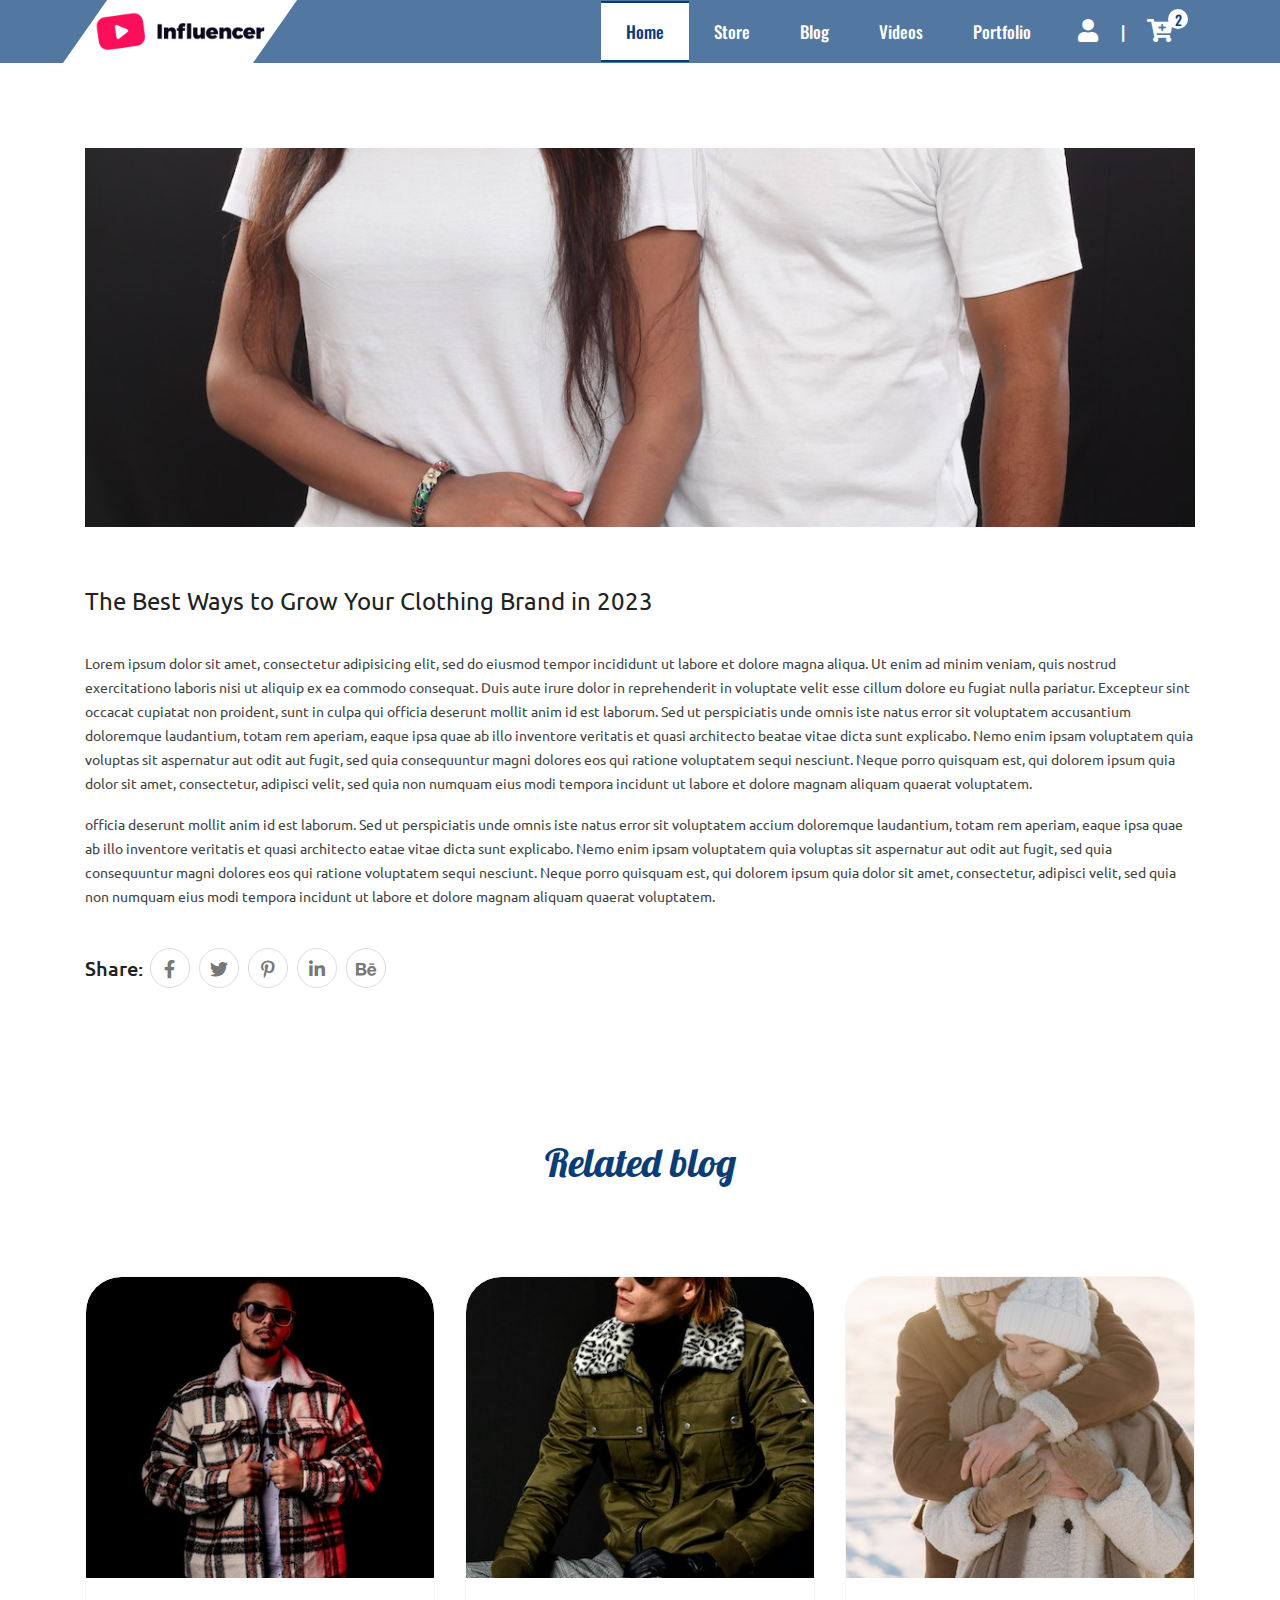
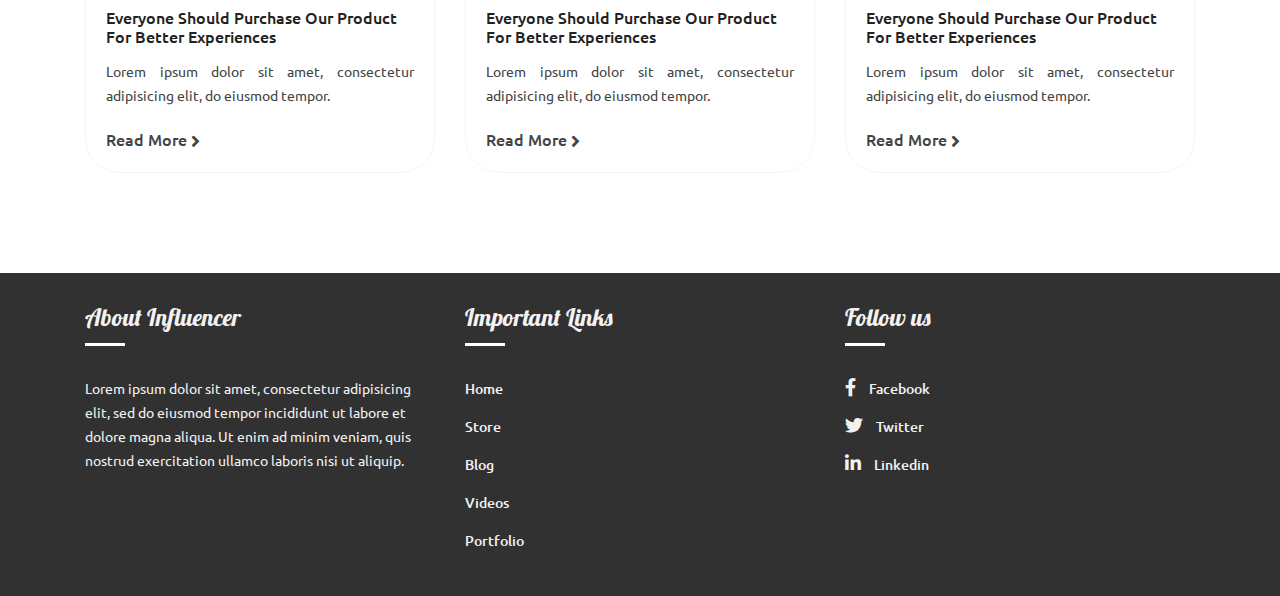
==== commit 3447437f: "menu change" ====
--- a/blog details.html
+++ b/blog details.html
@@ -50,6 +50,9 @@
                         </li>
                         <li class="nav-item ">
                             <a class="nav-link " href="blog grid view.html">Blog</a>
+                        </li>
+                        <li class="nav-item ">
+                            <a class="nav-link " href="videos.html">Videos</a>
                         </li>
                         <li class="nav-item ">
                             <a class="nav-link " href="portfolio.html">Portfolio</a>
@@ -258,6 +261,7 @@
                                 <li><a href="index.html">Home</a></li>
                                 <li><a href="produtc.html">Store</a></li>
                                 <li><a href="blog grid view.html">Blog</a></li>
+                                <li><a href="videos.html">Videos</a></li>
                                 <li><a href="produtc.html">Portfolio</a></li>
                             </ul>
                         </div>
--- a/css/style.css
+++ b/css/style.css
@@ -17,6 +17,7 @@
 ol,
 ul {
     list-style: none;
+    margin: 0;
 }
 
 .clr {
@@ -1605,14 +1606,10 @@
 
 .main_video .video_img {
     overflow: hidden;
-    border-top-right-radius: 35px;
-    border-top-left-radius: 35px;
     position: relative;
 }
 
 .main_video .video_img img {
-    border-top-right-radius: 35px;
-    border-top-left-radius: 35px;
     transition: all linear 0.3s;
 }
 
@@ -1622,7 +1619,6 @@
 }
 
 .main_video {
-    border-radius: 35px;
     transition: all linear 0.3s;
     border: 1px solid rgb(221, 221, 221, 0.3);
 }
@@ -1635,7 +1631,7 @@
 }
 
 .main_video .video_text {
-    padding: 20px;
+    padding: 10px 5px;
     transition: all linear 0.3s;
 }
 
@@ -1651,9 +1647,9 @@
 
 .main_video .video_text h3 {
     font-family: 'Ubuntu', sans-serif;
-    font-size: 16px;
+    font-size: 13px;
     color: #222;
-    font-weight: 500;
+    font-weight: 600;
     padding-top: 10px;
     transition: all linear 0.3s;
 }
@@ -1671,12 +1667,12 @@
 
 .main_video .video_text a {
     font-family: 'Ubuntu', sans-serif;
-    font-size: 16px;
+    font-size: 13px;
     color: #444;
     text-transform: capitalize;
     margin-bottom: 5px;
     transition: all linear 0.3s;
-    font-weight: 500;
+    font-weight: 600;
 }
 
 .main_video .video_text a i {
@@ -1686,39 +1682,51 @@
     position: relative;
     top: 2px;
     transition: all linear 0.3s;
-    transform: translateX(0px);
-}
-
-.main_video:hover {
-    transform: translate(-5px, -5px);
-}
+}
+
+
 
 .main_video:hover .video_text a i {
     transform: translateX(5px);
     transition: all linear 0.3s;
 }
-
-.video_icon {
+.video_overlay {
     position: absolute;
-    top: 50%;
-    left: 50%;
-    transform: translate(-50%, -50%);
-    width: 80px;
-    height: 55px;
-    background-color: #fff;
-    border-radius: 10px;
+    top: 0;
+    left: 0;
+    width: 100%;
+    height: 100%;
+    background-color: rgb(0, 0, 0,0.4);
     overflow: hidden;
     transition: all linear 0.3s;
-}
-
-.video_icon a i {
-    color: red;
+    transform: scale(0);
+}
+
+.video_overlay a  {
     top: 50%;
     left: 50%;
     position: absolute;
     transform: translate(-50%, -50%);
-    font-size: 25px;
-    transition: all linear 0.3s;
+    font-size: 14px;
+    color: #fff;
+    transition: all linear 0.3s;
+}
+.video_overlay a i{
+    position: relative;
+    left: 30px;
+    color: red;
+    margin-bottom: 10px;
+    font-size: 18px;
+}
+.video_overlay:hover a i{
+    color: var(--blue);
+    color: red;
+}
+.main_video:hover .video_overlay{
+    transform: scale(1);
+}
+.video_overlay a span{
+    display: block;
 }
 
 .main_video:hover .video_icon {
@@ -1728,6 +1736,147 @@
 
 .main_video:hover .video_icon a i {
     font-size: 23px;
+}
+.video_text ul li{
+    display: inline-block;
+    margin: 10px 10px;
+    color: #aaa;
+    font-size: 11px;
+}
+.video_text ul li i{
+    margin-right: 3px;
+}
+/* Video Details Start */
+
+#video_details {
+    padding: 100px 0 50px 0;
+    margin: 50px 0 0 0;
+    background-color: #f7f7f7;
+}
+
+.video_thumbnail {
+    overflow: hidden;
+    position: relative;
+
+}
+.video_thumbnail .video_icon{
+    position: absolute;
+    top: 50%;
+    left: 50%;
+    transform: translate(-50%,-50%);
+    width: 70px;
+    height: 70px;
+    border-radius: 50%;
+    background-color: #fff;
+    transition: all linear 0.3s;
+}
+.video_thumbnail .video_icon:hover{
+    background-color: #083D77;
+}
+.video_thumbnail .video_icon:hover i{
+    color: #fff;
+}
+.video_thumbnail .video_icon i{
+    font-size: 20px;
+    color: var(--blue);
+    position:absolute;
+    top: 50%;
+    left: 50%;
+    transform: translate(-50%,-50%);
+}
+
+.video_thumbnail img {
+    transition: all linear 0.3s;
+}
+.video_title{
+    background-color: #fff;
+    padding: 50px 30px 10px 30px;
+}
+.video_title h2{
+    font-family:'Ubuntu', sans-serif;
+    font-size: 24px;
+    font-weight: 600;
+    color: #151515;
+}
+.video_title ul li{
+    display: inline-block;
+    margin: 20px 40px 20px 0px;
+    color: #888888;
+
+}
+.video_title > ul li i{
+    margin-right: 8px;
+}
+.video_title .video_share span{
+    margin-right: 20px;
+    font-size: 20px;
+    font-family:'Ubuntu', sans-serif;
+    font-weight: 500;
+
+}
+
+.video_title .video_share ul.video_share_icon{
+    display: inline-block;
+}
+.video_title .video_share ul.video_share_icon li{
+    display: inline-block;
+    margin: 10px 5px 20px 0px;
+    color: #888888;
+}
+.video_title .video_share ul.video_share_icon li i{
+    color: #777;
+    font-size: 18px;
+    height: 40px;
+    width: 40px;
+    border: 1px solid #ddd;
+    text-align: center;
+    line-height: 40px;
+    border-radius: 50%;
+    margin: 0 2.5px;
+    transition: all linear 0.3s;
+}
+.video_title .video_share ul.video_share_icon li i:hover{
+    background-color: var(--blue);
+    color: #fff;
+    border: var(--blue);
+}
+
+.video-description{
+    background-color: #fff;
+    padding: 50px 30px 30px 30px;
+    margin: 20px 0;
+}
+.video-description h2{
+    font-size: 20px;
+    font-family:'Ubuntu', sans-serif;
+    font-weight: 600;
+    color: #151515;
+    padding-bottom: 15px ;
+    border-bottom: 1px solid #c9c9c9;
+}
+.video-description p{
+    font-size: 16x;
+    text-align: justify;
+    line-height: 2;
+    padding: 20px 0;
+}
+.video_related{
+    background-color: #f7f7f7;
+    padding: 0 0 70px 0;
+}
+.video_related_main{
+    background-color: #fff;
+    padding: 30px 0px;
+    margin-bottom: 50px;
+}
+.video_related_main h2{
+    font-size: 22px;
+    font-family:'Ubuntu', sans-serif;
+    font-weight: 600;
+    color: #151515;
+    padding-bottom: 15px ;
+    border-bottom: 1px solid #c9c9c9;
+    margin-bottom: 30px;
 }
 
 /* product grid veiw part start*/
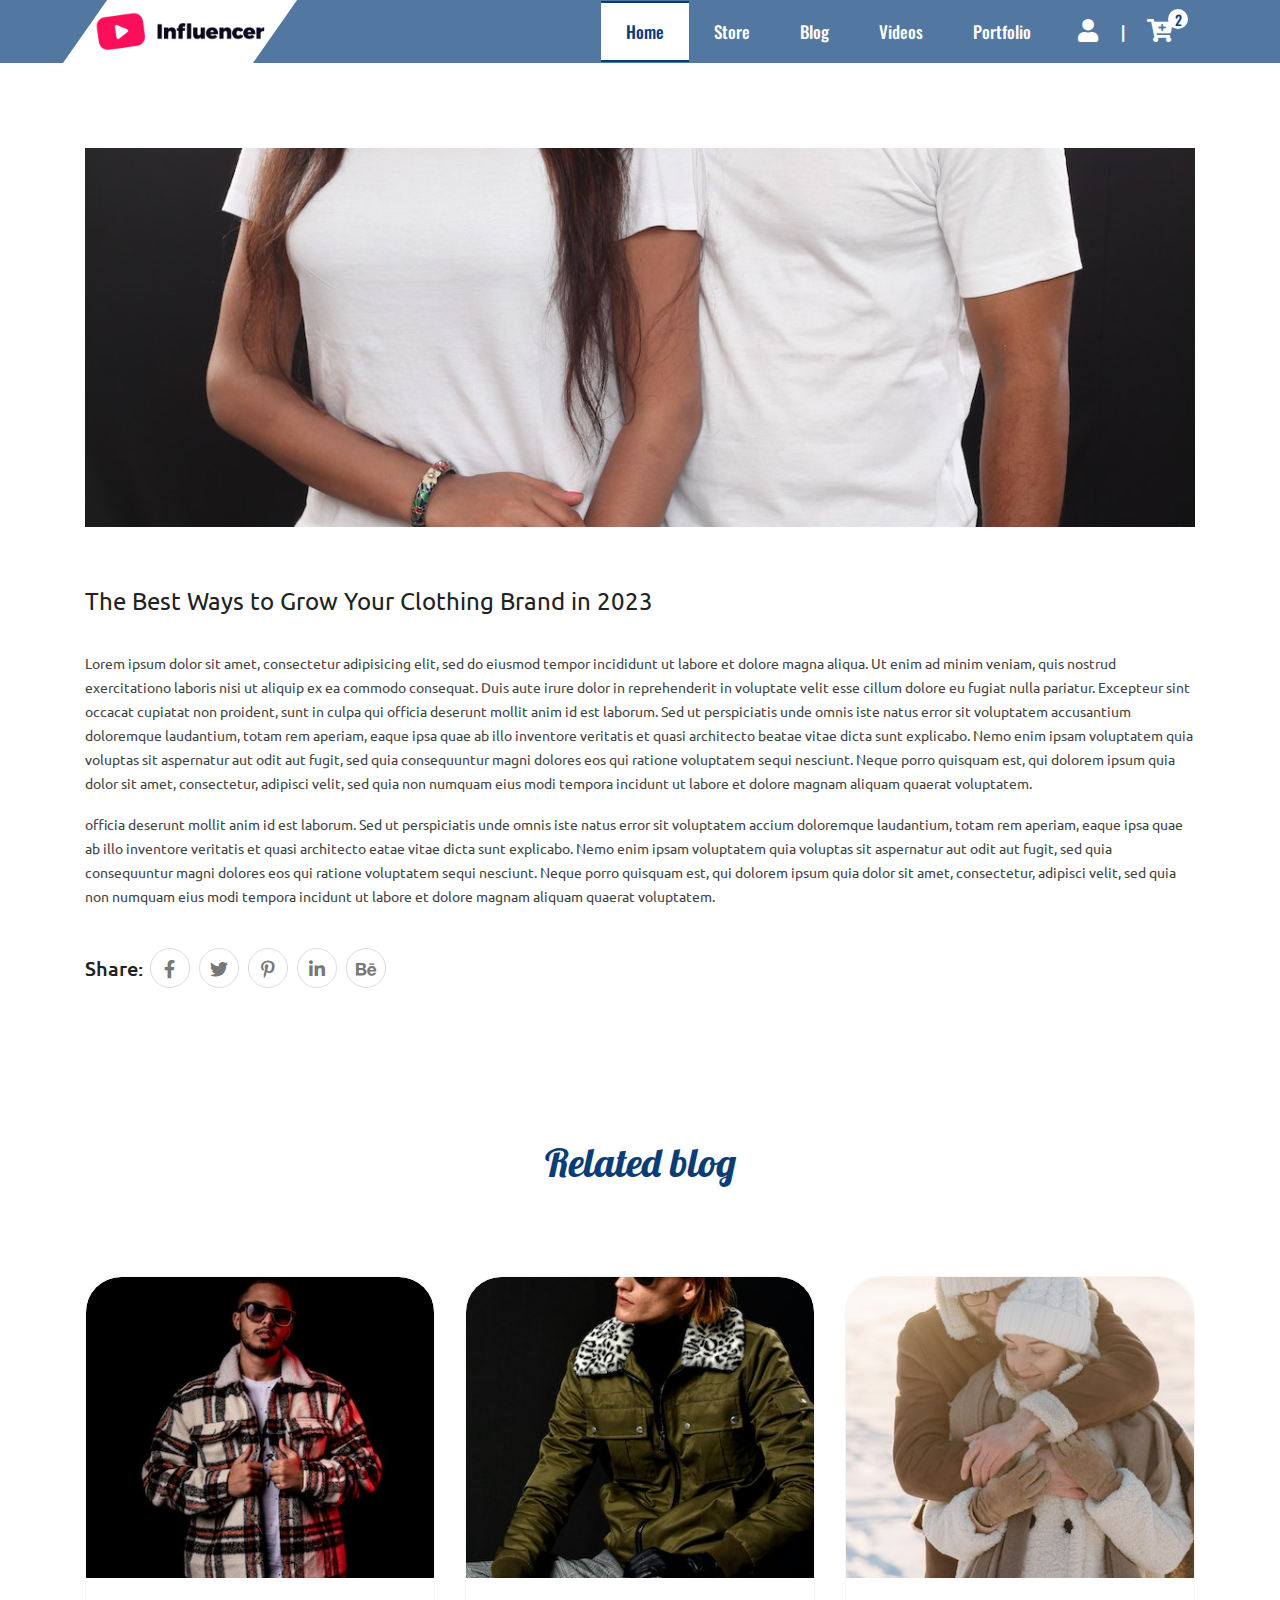
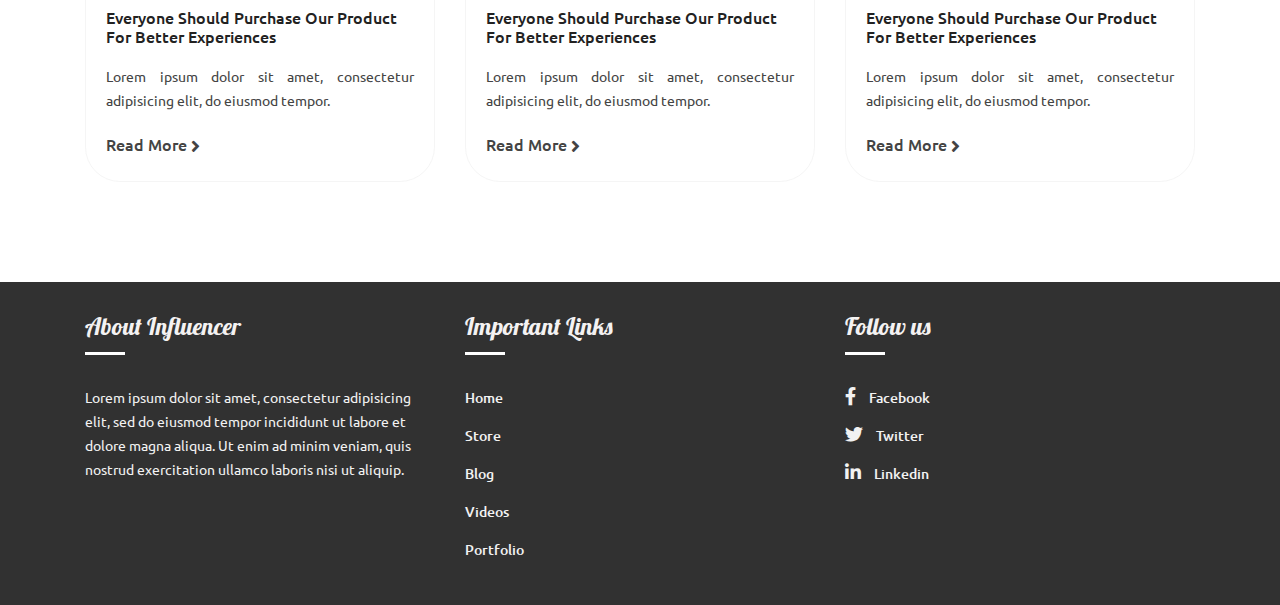
==== commit b4d141c0: "regis" ====
--- a/blog details.html
+++ b/blog details.html
@@ -1,284 +1,354 @@
 <!DOCTYPE html>
 <html lang="en">
-
-<head>
-    <meta charset="UTF-8">
-    <meta name="viewport" content="width=device-width, initial-scale=1.0">
-    <meta http-equiv="X-UA-Compatible" content="ie=edge">
+  <head>
+    <meta charset="UTF-8" />
+    <meta name="viewport" content="width=device-width, initial-scale=1.0" />
+    <meta http-equiv="X-UA-Compatible" content="ie=edge" />
     <title>Influencer</title>
-    <link rel="icon" type="image/png" href="images/favicon.png">
-    <link rel="stylesheet" href="css/all.min.css">
-    <link rel="stylesheet" href="css/bootstrap.min.css">
-    <link href="https://fonts.googleapis.com/css?family=Ubuntu:300,400,500,700&display=swap" rel="stylesheet">
-    <link href="https://fonts.googleapis.com/css?family=Lobster&display=swap" rel="stylesheet">
-    <link rel="preconnect" href="https://fonts.googleapis.com">
-    <link rel="preconnect" href="https://fonts.gstatic.com" crossorigin>
+    <link rel="icon" type="image/png" href="images/favicon.png" />
+    <link rel="stylesheet" href="css/all.min.css" />
+    <link rel="stylesheet" href="css/bootstrap.min.css" />
     <link
-        href="https://fonts.googleapis.com/css2?family=Open+Sans:wght@400;500;600;700;800&family=Oswald:wght@400;500;600;700&display=swap"
-        rel="stylesheet">
-    <link rel="stylesheet" href="css/slick.css">
-    <link rel="stylesheet" href="css/venobox.css">
-    <link rel="stylesheet" href="css/jquery.fallingsnow.css">
-    <link rel="stylesheet" href="css/style.css">
-    <link rel="stylesheet" href="css/responsive.css">
-</head>
-
-<body>
+      href="https://fonts.googleapis.com/css?family=Ubuntu:300,400,500,700&display=swap"
+      rel="stylesheet"
+    />
+    <link
+      href="https://fonts.googleapis.com/css?family=Lobster&display=swap"
+      rel="stylesheet"
+    />
+    <link rel="preconnect" href="https://fonts.googleapis.com" />
+    <link rel="preconnect" href="https://fonts.gstatic.com" crossorigin />
+    <link
+      href="https://fonts.googleapis.com/css2?family=Open+Sans:wght@400;500;600;700;800&family=Oswald:wght@400;500;600;700&display=swap"
+      rel="stylesheet"
+    />
+    <link rel="stylesheet" href="css/slick.css" />
+    <link rel="stylesheet" href="css/venobox.css" />
+    <link rel="stylesheet" href="css/jquery.fallingsnow.css" />
+    <link rel="stylesheet" href="css/style.css" />
+    <link rel="stylesheet" href="css/responsive.css" />
+  </head>
+
+  <body>
     <!-- <div class="snow-wrap">
         <div id="snow"></div>
     </div> -->
     <header id="navigation" class="top_menu">
-        <nav class="navbar navbar-expand-lg navbar-light p-0 menu ">
-            <div class="container">
-                <div class="brand-logo">
-                    <a class="navbar-brand" href="index.html">
-                        <img src="images/logo.png" class="img-fluid" alt="">
-                    </a>
+      <nav class="navbar navbar-expand-lg navbar-light p-0 menu">
+        <div class="container">
+          <div class="brand-logo">
+            <a class="navbar-brand" href="index.html">
+              <img src="images/logo.png" class="img-fluid" alt="" />
+            </a>
+          </div>
+          <button
+            class="navbar-toggler"
+            type="button"
+            data-toggle="collapse"
+            data-target="#navbarSupportedContent"
+            aria-controls="navbarSupportedContent"
+            aria-expanded="false"
+            aria-label="Toggle navigation"
+          >
+            <span class="navbar-toggler-icon"></span>
+          </button>
+          <div class="collapse navbar-collapse" id="navbarSupportedContent">
+            <ul class="navbar-nav ml-auto">
+              <li class="nav-item active">
+                <a class="nav-link" href="index.html">Home</a>
+              </li>
+              <li class="nav-item">
+                <a class="nav-link" href="produtc.html">Store</a>
+              </li>
+              <li class="nav-item">
+                <a class="nav-link" href="blog grid view.html">Blog</a>
+              </li>
+              <li class="nav-item">
+                <a class="nav-link" href="videos.html">Videos</a>
+              </li>
+              <li class="nav-item">
+                <a class="nav-link" href="portfolio.html">Portfolio</a>
+              </li>
+            </ul>
+            <ul class="navbar-nav right_menu">
+              <li class="nav_item">
+                <a href="#" class="nav-link">
+                  <i class="fa fa-user"></i>
+                </a>
+                <ul class="dropdown">
+                  <li>
+                    <a href="#"><i class="fas fa-user"></i>Account</a>
+                  </li>
+                  <li>
+                    <a href="Check%20out.html"
+                      ><i class="far fa-check-square"></i>Checkout</a
+                    >
+                  </li>
+                  <li>
+                    <a href="register.html"
+                      ><i class="fas fa-address-card"></i>Registration</a
+                    >
+                  </li>
+                  <li>
+                    <a href="login.html"><i class="fas fa-unlock"></i>login</a>
+                  </li>
+                </ul>
+              </li>
+
+              <li class="shop-padding nav_item">
+                <a href="#" class="nav-link">
+                  <i class="fas fa-cart-plus"></i>
+                  <span>2</span>
+                </a>
+                <div class="dropdown3">
+                  <h3><span> 02 items </span> in cart</h3>
+                  <ul class="drop-item1">
+                    <li>
+                      <a href="#">
+                        <img
+                          src="images/cart1.jpg"
+                          class="img-fluid d w-100"
+                          alt=""
+                        />
+                      </a>
+                    </li>
+                    <li>
+                      <a href="#">
+                        <p>T-shirt</p>
+                        <span>Price : $ 99.00</span>
+                        <div class="icon">
+                          <i class="fas fa-trash-alt"></i>
+                        </div>
+                      </a>
+                    </li>
+                  </ul>
+                  <ul class="total">
+                    <span>Total</span>
+                    <span>$500.00</span>
+                  </ul>
+                  <ol class="v_cart text-center">
+                    <li><a href="cart%20page.html">View Cart</a></li>
+                    <li><a href="Check%20out.html">Check Out</a></li>
+                  </ol>
                 </div>
-                <button class="navbar-toggler" type="button" data-toggle="collapse"
-                    data-target="#navbarSupportedContent" aria-controls="navbarSupportedContent" aria-expanded="false"
-                    aria-label="Toggle navigation">
-                    <span class="navbar-toggler-icon"></span>
-                </button>
-                <div class="collapse navbar-collapse" id="navbarSupportedContent">
-                    <ul class="navbar-nav ml-auto">
-                        <li class="nav-item active">
-                            <a class="nav-link " href="index.html">Home</a>
-                        </li>
-                        <li class="nav-item">
-                            <a class="nav-link " href="produtc.html">Store</a>
-                        </li>
-                        <li class="nav-item ">
-                            <a class="nav-link " href="blog grid view.html">Blog</a>
-                        </li>
-                        <li class="nav-item ">
-                            <a class="nav-link " href="videos.html">Videos</a>
-                        </li>
-                        <li class="nav-item ">
-                            <a class="nav-link " href="portfolio.html">Portfolio</a>
-                        </li>
-                    </ul>
-                    <ul class="navbar-nav right_menu">
-                        <li class="nav_item">
-                            <a href="#" class="nav-link ">
-                                <i class="fa fa-user"></i>
-                            </a>
-                            <ul class="dropdown">
-                                <li><a href="#"><i class="fas fa-user"></i>Account</a></li>
-                                <li><a href="Check%20out.html"><i class="far fa-check-square"></i>Checkout</a></li>
-                                <li><a href="#"><i class="fas fa-address-card"></i>Registration</a></li>
-                                <li><a href="login.html"><i class="fas fa-unlock"></i>login</a></li>
-
-                            </ul>
-                        </li>
-
-                        <li class="shop-padding nav_item">
-                            <a href="#" class="nav-link ">
-                                <i class="fas fa-cart-plus"></i>
-                                <span>2</span>
-                            </a>
-                            <div class="dropdown3">
-                                <h3><span> 02 items </span> in cart</h3>
-                                <ul class="drop-item1">
-                                    <li>
-                                        <a href="#">
-                                            <img src="images/cart1.jpg" class="img-fluid d w-100" alt="">
-                                        </a>
-                                    </li>
-                                    <li>
-                                        <a href="#">
-                                            <p>T-shirt</p>
-                                            <span>Price : $ 99.00</span>
-                                            <div class="icon">
-                                                <i class="fas fa-trash-alt"></i>
-                                            </div>
-                                        </a>
-                                    </li>
-                                </ul>
-                                <ul class="total">
-                                    <span>Total</span>
-                                    <span>$500.00</span>
-                                </ul>
-                                <ol class="v_cart text-center">
-                                    <li><a href="cart%20page.html">View Cart</a></li>
-                                    <li><a href="Check%20out.html">Check Out</a></li>
-                                </ol>
-                            </div>
-                        </li>
-                    </ul>
-                </div>
-            </div>
-        </nav>
+              </li>
+            </ul>
+          </div>
+        </div>
+      </nav>
     </header>
     <!--menu part ends-->
 
-
-
     <!--blog detailes part start -->
     <section id="blog-detailes" class="mt-5">
-        <div class="container">
-            <div class="row">
-                <div class="col-lg-12 col-12">
-                    <div class="detailes_img">
-                        <img src="images/blog-details.jpg" class="img-fluid w-100" alt="">
-                    </div>
-                </div>
-            </div>
-            <div class="row">
-                <div class="col-lg-12">
-                    <div class="blog-detailes-heading">
-                        <h5>The Best Ways to Grow Your Clothing Brand in 2023</h5>
-                    </div>
-                </div>
-                <div class="col-lg-12">
-                    <div class="blog-detailes-text">
-                        <p class="blog_tp">Lorem ipsum dolor sit amet, consectetur adipisicing elit, sed do eiusmod
-                            tempor incididunt ut labore et dolore magna aliqua. Ut enim ad minim veniam, quis nostrud
-                            exercitationo laboris nisi ut aliquip ex ea commodo consequat. Duis aute irure dolor in
-                            reprehenderit in voluptate velit esse cillum dolore eu fugiat nulla pariatur. Excepteur sint
-                            occacat cupiatat non proident, sunt in culpa qui officia deserunt mollit anim id est
-                            laborum. Sed ut perspiciatis unde omnis iste natus error sit voluptatem accusantium
-                            doloremque laudantium, totam rem aperiam, eaque ipsa quae ab illo inventore veritatis et
-                            quasi architecto beatae vitae dicta sunt explicabo. Nemo enim ipsam voluptatem quia voluptas
-                            sit aspernatur aut odit aut fugit, sed quia consequuntur magni dolores eos qui ratione
-                            voluptatem sequi nesciunt. Neque porro quisquam est, qui dolorem ipsum quia dolor sit amet,
-                            consectetur, adipisci velit, sed quia non numquam eius modi tempora incidunt ut labore et
-                            dolore magnam aliquam quaerat voluptatem.</p>
-                        <p class="blog_bt">officia deserunt mollit anim id est laborum. Sed ut perspiciatis unde omnis
-                            iste natus error sit voluptatem accium doloremque laudantium, totam rem aperiam, eaque ipsa
-                            quae ab illo inventore veritatis et quasi architecto eatae vitae dicta sunt explicabo. Nemo
-                            enim ipsam voluptatem quia voluptas sit aspernatur aut odit aut fugit, sed quia consequuntur
-                            magni dolores eos qui ratione voluptatem sequi nesciunt. Neque porro quisquam est, qui
-                            dolorem ipsum quia dolor sit amet, consectetur, adipisci velit, sed quia non numquam eius
-                            modi tempora incidunt ut labore et dolore magnam aliquam quaerat voluptatem.</p>
-                    </div>
-                </div>
-                <div class="col-lg-12">
-                    <div class="blo_share">
-                        <span>share:</span>
-                        <ul>
-                            <li><a href="#"><i class="fab fa-facebook-f"></i></a></li>
-                            <li><a href="#"><i class="fab fa-twitter"></i></a></li>
-                            <li><a href=""><i class="fab fa-pinterest-p"></i></a></li>
-                            <li><a href=""><i class="fab fa-linkedin-in"></i></a></li>
-                            <li><a href=""><i class="fab fa-behance"></i></a></li>
-                        </ul>
-                    </div>
-                </div>
-            </div>
-        </div>
+      <div class="container">
+        <div class="row">
+          <div class="col-lg-12 col-12">
+            <div class="detailes_img">
+              <img
+                src="images/blog-details.jpg"
+                class="img-fluid w-100"
+                alt=""
+              />
+            </div>
+          </div>
+        </div>
+        <div class="row">
+          <div class="col-lg-12">
+            <div class="blog-detailes-heading">
+              <h5>The Best Ways to Grow Your Clothing Brand in 2023</h5>
+            </div>
+          </div>
+          <div class="col-lg-12">
+            <div class="blog-detailes-text">
+              <p class="blog_tp">
+                Lorem ipsum dolor sit amet, consectetur adipisicing elit, sed do
+                eiusmod tempor incididunt ut labore et dolore magna aliqua. Ut
+                enim ad minim veniam, quis nostrud exercitationo laboris nisi ut
+                aliquip ex ea commodo consequat. Duis aute irure dolor in
+                reprehenderit in voluptate velit esse cillum dolore eu fugiat
+                nulla pariatur. Excepteur sint occacat cupiatat non proident,
+                sunt in culpa qui officia deserunt mollit anim id est laborum.
+                Sed ut perspiciatis unde omnis iste natus error sit voluptatem
+                accusantium doloremque laudantium, totam rem aperiam, eaque ipsa
+                quae ab illo inventore veritatis et quasi architecto beatae
+                vitae dicta sunt explicabo. Nemo enim ipsam voluptatem quia
+                voluptas sit aspernatur aut odit aut fugit, sed quia
+                consequuntur magni dolores eos qui ratione voluptatem sequi
+                nesciunt. Neque porro quisquam est, qui dolorem ipsum quia dolor
+                sit amet, consectetur, adipisci velit, sed quia non numquam eius
+                modi tempora incidunt ut labore et dolore magnam aliquam quaerat
+                voluptatem.
+              </p>
+              <p class="blog_bt">
+                officia deserunt mollit anim id est laborum. Sed ut perspiciatis
+                unde omnis iste natus error sit voluptatem accium doloremque
+                laudantium, totam rem aperiam, eaque ipsa quae ab illo inventore
+                veritatis et quasi architecto eatae vitae dicta sunt explicabo.
+                Nemo enim ipsam voluptatem quia voluptas sit aspernatur aut odit
+                aut fugit, sed quia consequuntur magni dolores eos qui ratione
+                voluptatem sequi nesciunt. Neque porro quisquam est, qui dolorem
+                ipsum quia dolor sit amet, consectetur, adipisci velit, sed quia
+                non numquam eius modi tempora incidunt ut labore et dolore
+                magnam aliquam quaerat voluptatem.
+              </p>
+            </div>
+          </div>
+          <div class="col-lg-12">
+            <div class="blo_share">
+              <span>share:</span>
+              <ul>
+                <li>
+                  <a href="#"><i class="fab fa-facebook-f"></i></a>
+                </li>
+                <li>
+                  <a href="#"><i class="fab fa-twitter"></i></a>
+                </li>
+                <li>
+                  <a href=""><i class="fab fa-pinterest-p"></i></a>
+                </li>
+                <li>
+                  <a href=""><i class="fab fa-linkedin-in"></i></a>
+                </li>
+                <li>
+                  <a href=""><i class="fab fa-behance"></i></a>
+                </li>
+              </ul>
+            </div>
+          </div>
+        </div>
+      </div>
     </section>
     <!--blog detailes part ends -->
 
-
     <!--blog commentpart start-->
-
-
 
     <!--start blog part-->
     <section id="blog_part">
-        <div class="container">
-            <div class="row justify-content-center">
-                <div class="col-lg-6 offset-col-3 text-center">
-                    <div class="blog_heading">
-                        <h2>Related blog</h2>
-
-                    </div>
-                </div>
-            </div>
-            <div class="row blog_content">
-                <div class="col-lg-4 col-md-6">
-
-                    <div class="main_blog">
-                        <div class="blog_img">
-                            <img src="images/blog-1.jpg" class="img-fluid w-100" alt="">
-                        </div>
-                        <div class="blog_text">
-                            <a href="blog details.html">
-                                <h3>Everyone should purchase our product for better experiences</h3>
-                            </a>
-                            <p>Lorem ipsum dolor sit amet, consectetur adipisicing elit, do eiusmod tempor.</p>
-                            <a href="blog details.html">Read More <i class="fa fa-angle-right"></i></a>
-                        </div>
-                    </div>
-
-                </div>
-                <div class="col-lg-4 col-md-6">
-
-                    <div class="main_blog">
-                        <div class="blog_img">
-                            <img src="images/blog-2.jpg" class="img-fluid w-100" alt="">
-                        </div>
-                        <div class="blog_text">
-                            <a href="blog details.html">
-                                <h3>Everyone should purchase our product for better experiences</h3>
-                            </a>
-                            <p>Lorem ipsum dolor sit amet, consectetur adipisicing elit, do eiusmod tempor.</p>
-                            <a href="blog details.html">Read More <i class="fa fa-angle-right"></i></a>
-                        </div>
-                    </div>
-
-                </div>
-                <div class="col-lg-4 col-md-6">
-
-                    <div class="main_blog">
-                        <div class="blog_img">
-                            <img src="images/blog-3.jpg" class="img-fluid w-100" alt="">
-                        </div>
-                        <div class="blog_text">
-                            <a href="blog details.html">
-                                <h3>Everyone should purchase our product for better experiences</h3>
-                            </a>
-                            <p>Lorem ipsum dolor sit amet, consectetur adipisicing elit, do eiusmod tempor.</p>
-                            <a href="blog details.html">Read More <i class="fa fa-angle-right"></i></a>
-                        </div>
-                    </div>
-
-                </div>
-            </div>
-        </div>
+      <div class="container">
+        <div class="row justify-content-center">
+          <div class="col-lg-6 offset-col-3 text-center">
+            <div class="blog_heading">
+              <h2>Related blog</h2>
+            </div>
+          </div>
+        </div>
+        <div class="row blog_content">
+          <div class="col-lg-4 col-md-6">
+            <div class="main_blog">
+              <div class="blog_img">
+                <img src="images/blog-1.jpg" class="img-fluid w-100" alt="" />
+              </div>
+              <div class="blog_text">
+                <a href="blog details.html">
+                  <h3>
+                    Everyone should purchase our product for better experiences
+                  </h3>
+                </a>
+                <p>
+                  Lorem ipsum dolor sit amet, consectetur adipisicing elit, do
+                  eiusmod tempor.
+                </p>
+                <a href="blog details.html"
+                  >Read More <i class="fa fa-angle-right"></i
+                ></a>
+              </div>
+            </div>
+          </div>
+          <div class="col-lg-4 col-md-6">
+            <div class="main_blog">
+              <div class="blog_img">
+                <img src="images/blog-2.jpg" class="img-fluid w-100" alt="" />
+              </div>
+              <div class="blog_text">
+                <a href="blog details.html">
+                  <h3>
+                    Everyone should purchase our product for better experiences
+                  </h3>
+                </a>
+                <p>
+                  Lorem ipsum dolor sit amet, consectetur adipisicing elit, do
+                  eiusmod tempor.
+                </p>
+                <a href="blog details.html"
+                  >Read More <i class="fa fa-angle-right"></i
+                ></a>
+              </div>
+            </div>
+          </div>
+          <div class="col-lg-4 col-md-6">
+            <div class="main_blog">
+              <div class="blog_img">
+                <img src="images/blog-3.jpg" class="img-fluid w-100" alt="" />
+              </div>
+              <div class="blog_text">
+                <a href="blog details.html">
+                  <h3>
+                    Everyone should purchase our product for better experiences
+                  </h3>
+                </a>
+                <p>
+                  Lorem ipsum dolor sit amet, consectetur adipisicing elit, do
+                  eiusmod tempor.
+                </p>
+                <a href="blog details.html"
+                  >Read More <i class="fa fa-angle-right"></i
+                ></a>
+              </div>
+            </div>
+          </div>
+        </div>
+      </div>
     </section>
     <!--start blog Ends-->
 
     <!--footer part start-->
     <footer id="footer_part">
-
-        <div class="container">
-            <div class="footer_top">
-                <div class="row">
-                    <div class="col-lg-4 col-12 col-md-4">
-                        <div class="about_krestfeest">
-                            <h2>About Influencer</h2>
-                            <p class="p_1">Lorem ipsum dolor sit amet, consectetur adipisicing elit, sed do eiusmod
-                                tempor incididunt ut labore et dolore magna aliqua. Ut enim ad minim veniam, quis
-                                nostrud exercitation ullamco laboris nisi ut aliquip.</p>
-                        </div>
-                    </div>
-                    <div class="col-lg-4 col-6 col-md-4">
-                        <div class="important_link">
-                            <h2>Important Links</h2>
-                            <ul>
-                                <li><a href="index.html">Home</a></li>
-                                <li><a href="produtc.html">Store</a></li>
-                                <li><a href="blog grid view.html">Blog</a></li>
-                                <li><a href="videos.html">Videos</a></li>
-                                <li><a href="produtc.html">Portfolio</a></li>
-                            </ul>
-                        </div>
-                    </div>
-                    <div class="col-lg-4 col-6 col-md-4">
-                        <div class="follow_us">
-                            <h2>Follow us</h2>
-                            <ul>
-                                <li><a href="#"><i class="fab fa-facebook-f"></i> Facebook</a></li>
-                                <li><a href="#"><i class="fab fa-twitter"></i> Twitter</a></li>
-                                <li><a href="#"><i class="fab fa-linkedin-in"></i> Linkedin</a></li>
-                            </ul>
-                        </div>
-                    </div>
-                </div>
-            </div>
-        </div>
+      <div class="container">
+        <div class="footer_top">
+          <div class="row">
+            <div class="col-lg-4 col-12 col-md-4">
+              <div class="about_krestfeest">
+                <h2>About Influencer</h2>
+                <p class="p_1">
+                  Lorem ipsum dolor sit amet, consectetur adipisicing elit, sed
+                  do eiusmod tempor incididunt ut labore et dolore magna aliqua.
+                  Ut enim ad minim veniam, quis nostrud exercitation ullamco
+                  laboris nisi ut aliquip.
+                </p>
+              </div>
+            </div>
+            <div class="col-lg-4 col-6 col-md-4">
+              <div class="important_link">
+                <h2>Important Links</h2>
+                <ul>
+                  <li><a href="index.html">Home</a></li>
+                  <li><a href="produtc.html">Store</a></li>
+                  <li><a href="blog grid view.html">Blog</a></li>
+                  <li><a href="videos.html">Videos</a></li>
+                  <li><a href="produtc.html">Portfolio</a></li>
+                </ul>
+              </div>
+            </div>
+            <div class="col-lg-4 col-6 col-md-4">
+              <div class="follow_us">
+                <h2>Follow us</h2>
+                <ul>
+                  <li>
+                    <a href="#"><i class="fab fa-facebook-f"></i> Facebook</a>
+                  </li>
+                  <li>
+                    <a href="#"><i class="fab fa-twitter"></i> Twitter</a>
+                  </li>
+                  <li>
+                    <a href="#"><i class="fab fa-linkedin-in"></i> Linkedin</a>
+                  </li>
+                </ul>
+              </div>
+            </div>
+          </div>
+        </div>
+      </div>
     </footer>
     <i class="fa fa-angle-up top_to"></i>
     <!--footer part Ends-->
@@ -295,7 +365,5 @@
     <script src="js/jquery.counterup.min.js"></script>
     <script src="js/waypoints.min.js"></script>
     <script src="js/custom.js"></script>
-
-</body>
-
-</html>+  </body>
+</html>
--- a/css/style.css
+++ b/css/style.css
@@ -1,39 +1,39 @@
 * {
-    margin: 0;
-    padding: 0;
-    outline: 0;
-    box-sizing: border-box;
+  margin: 0;
+  padding: 0;
+  outline: 0;
+  box-sizing: border-box;
 }
 
 :root {
-    --blue: #083D77;
-    --white: #ffffff;
+  --blue: #083d77;
+  --white: #ffffff;
 }
 
 a:hover {
-    text-decoration: none;
+  text-decoration: none;
 }
 
 ol,
 ul {
-    list-style: none;
-    margin: 0;
+  list-style: none;
+  margin: 0;
 }
 
 .clr {
-    clear: both;
+  clear: both;
 }
 
 img {
-    vertical-align: middle;
+  vertical-align: middle;
 }
 
 p {
-    font-size: 14px;
-    font-weight: 400;
-    line-height: 24px;
-    font-family: 'Open Sans', sans-serif;
-    color: #353535;
+  font-size: 14px;
+  font-weight: 400;
+  line-height: 24px;
+  font-family: "Open Sans", sans-serif;
+  color: #353535;
 }
 
 h1,
@@ -43,137 +43,131 @@
 h5,
 h6,
 p {
-    margin: 0;
-    padding: 0;
+  margin: 0;
+  padding: 0;
 }
 
 body {
-    font-family: 'Open Sans', sans-serif;
+  font-family: "Open Sans", sans-serif;
 }
 
 ul,
 ol {
-    list-style: none;
-}
-
+  list-style: none;
+}
 
 html,
 body {
-
-    scroll-behavior: smooth;
+  scroll-behavior: smooth;
 }
 
 /*********menu part start*********/
 
-
 #navigation {
-    position: absolute;
-    left: 0;
-    width: 100%;
-    z-index: 11;
-    top: 0;
-    background: rgb(8, 61, 119, 0.7);
+  position: absolute;
+  left: 0;
+  width: 100%;
+  z-index: 11;
+  top: 0;
+  background: rgb(8, 61, 119, 0.7);
 }
 
 #navigation.NavFiexd {
-    position: fixed;
-    background: rgb(8, 61, 119, 0.7);
+  position: fixed;
+  background: rgb(8, 61, 119, 0.7);
+  top: 0px;
+  left: 0;
+  width: 100%;
+  animation: animate 0.5s;
+  z-index: 9999999;
+  transition: all linear 0.3s;
+}
+
+@keyframes animate {
+  from {
+    top: -70px;
+  }
+
+  to {
     top: 0px;
-    left: 0;
-    width: 100%;
-    animation: animate .5s;
-    z-index: 9999999;
-    transition: all linear 0.3s;
-}
-
-@keyframes animate {
-    from {
-        top: -70px;
-    }
-
-    to {
-        top: 0px;
-    }
+  }
 }
 
 .top_to {
-    position: fixed;
-    right: 30px;
-    bottom: 30px;
-    font-size: 24px;
-    color: #dbecff;
-    width: 40px;
-    height: 40px;
-    line-height: 40px;
-    text-align: center;
-    background: var(--blue);
-    border-radius: 50%;
-    box-shadow: 0 0 5px var(--blue);
-    display: none;
-    z-index: 50;
-}
-
+  position: fixed;
+  right: 30px;
+  bottom: 30px;
+  font-size: 24px;
+  color: #dbecff;
+  width: 40px;
+  height: 40px;
+  line-height: 40px;
+  text-align: center;
+  background: var(--blue);
+  border-radius: 50%;
+  box-shadow: 0 0 5px var(--blue);
+  display: none;
+  z-index: 50;
+}
 
 header nav .navbar-nav .nav-item .nav-link {
-    font-family: 'Oswald', sans-serif;
-    font-weight: 500;
-    font-size: 17px;
-    color: #fff;
-    padding: 18px 25px;
-    position: relative;
-    transition: all linear 0.3s;
+  font-family: "Oswald", sans-serif;
+  font-weight: 500;
+  font-size: 17px;
+  color: #fff;
+  padding: 18px 25px;
+  position: relative;
+  transition: all linear 0.3s;
 }
 
 header nav .navbar-nav .nav-item .nav-link::after {
-    content: '';
-    position: absolute;
-    width: 0;
-    height: 2px;
-    background-color: var(--blue);
-    bottom: 0;
-    left: 0;
-    transition: all linear 0.3s;
+  content: "";
+  position: absolute;
+  width: 0;
+  height: 2px;
+  background-color: var(--blue);
+  bottom: 0;
+  left: 0;
+  transition: all linear 0.3s;
 }
 
 header nav .navbar-nav .nav-item .nav-link::before {
-    content: '';
-    position: absolute;
-    width: 0;
-    height: 2px;
-    background-color: var(--blue);
-    top: 0;
-    right: 0;
-    transition: all linear 0.3s;
+  content: "";
+  position: absolute;
+  width: 0;
+  height: 2px;
+  background-color: var(--blue);
+  top: 0;
+  right: 0;
+  transition: all linear 0.3s;
 }
 
 header nav .navbar-nav .nav-item:hover .nav-link::before,
 header nav .navbar-nav .nav-item.active .nav-link::before {
-    width: 100%;
-    transition: all linear 0.3s;
-
+  width: 100%;
+  transition: all linear 0.3s;
 }
 
 header nav .navbar-nav .nav-item:hover .nav-link::after,
 header nav .navbar-nav .nav-item.active .nav-link::after {
-    width: 100%;
-    transition: all linear 0.3s;
+  width: 100%;
+  transition: all linear 0.3s;
 }
 
 header nav .right_menu .nav_item .nav-link {
-    font-family: 'Oswald', sans-serif;
-    font-weight: 500;
-    font-size: 17px;
-    padding: 10px 22px;
-    color: #fff !important;
-}
-
+  font-family: "Oswald", sans-serif;
+  font-weight: 500;
+  font-size: 17px;
+  padding: 10px 22px;
+  color: #fff !important;
+}
 
 header .navbar-brand {
-    transform: skewX(-35deg);
-    background-color: rgb(8, 61, 119, 1);
-    padding: 12px 10px;
-    transition: all linear 0.3s;
-    background-color: #fff;
+  transform: skewX(-35deg);
+  background-color: rgb(8, 61, 119, 1);
+  padding: 12px 10px;
+  transition: all linear 0.3s;
+  background-color: #fff;
 }
 
 /* header.NavFiexd .navbar-brand {
@@ -181,823 +175,812 @@
 } */
 
 header.navFixed .navbar-brand {
-    padding: 9px 15px;
-    transition: all linear 0.3s;
+  padding: 9px 15px;
+  transition: all linear 0.3s;
 }
 
 header .navbar-brand img {
-    transform: skewX(35deg);
-    width: 170px;
+  transform: skewX(35deg);
+  width: 170px;
 }
 
 header nav .navbar-nav .nav-item {
-    position: relative;
+  position: relative;
 }
 
 .vbox-overlay {
-    z-index: 9999999;
+  z-index: 9999999;
 }
 
 header nav .navbar-nav .nav-item .dropdown {
-    position: absolute;
-    text-align: center;
-    top: 60px;
-    left: 0;
-    background: #fff;
-    width: 150px;
-    padding: 15px 10px;
-    border-top: 2px solid var(--blue);
-    transition: all linear 0.4s;
-    visibility: hidden;
-    opacity: 0;
-    box-shadow: 0px 0px 20px 0px rgb(8, 61, 119, 1);
-    z-index: 9999;
+  position: absolute;
+  text-align: center;
+  top: 60px;
+  left: 0;
+  background: #fff;
+  width: 150px;
+  padding: 15px 10px;
+  border-top: 2px solid var(--blue);
+  transition: all linear 0.4s;
+  visibility: hidden;
+  opacity: 0;
+  box-shadow: 0px 0px 20px 0px rgb(8, 61, 119, 1);
+  z-index: 9999;
 }
 
 header nav .navbar-nav .nav-item:hover .dropdown {
-    top: 30px;
-    opacity: 1;
-    visibility: visible;
-
+  top: 30px;
+  opacity: 1;
+  visibility: visible;
 }
 
 header nav .navbar-nav .nav-item .dropdown li {
-    display: block;
-    padding: 3px 0;
+  display: block;
+  padding: 3px 0;
 }
 
 header nav .navbar-nav .nav-item .dropdown li:hover a {
-    color: var(--blue);
+  color: var(--blue);
 }
 
 header nav .navbar-nav .nav-item .dropdown li a {
-    font-family: 'Open Sans', sans-serif;
-    font-weight: 600;
-    font-size: 15px;
-    color: #222;
-    transition: all linear 0.3s;
+  font-family: "Open Sans", sans-serif;
+  font-weight: 600;
+  font-size: 15px;
+  color: #222;
+  transition: all linear 0.3s;
 }
 
 header nav .navbar-nav .nav-item .nav-link:hover {
-    color: var(--blue);
-    background: #fff;
+  color: var(--blue);
+  background: #fff;
 }
 
 header nav .navbar-nav .nav-item.active .nav-link {
-    color: var(--blue);
-    background: #fff;
-}
-
+  color: var(--blue);
+  background: #fff;
+}
 
 header nav .right_menu .nav_item {
-    position: relative;
+  position: relative;
 }
 
 header nav .right_menu .nav_item .dropdown {
-    position: absolute;
-    top: 65px;
-    left: 0;
-    background: #fff;
-    width: 150px;
-    padding: 15px 15px;
-    border-top: 2px solid var(--blue);
-    transition: all linear 0.4s;
-    opacity: 0;
-    visibility: hidden;
-    box-shadow: 0px 0px 20px 0px rgb(44, 26, 207, 1);
-    z-index: 2000;
+  position: absolute;
+  top: 65px;
+  left: 0;
+  background: #fff;
+  width: 150px;
+  padding: 15px 15px;
+  border-top: 2px solid var(--blue);
+  transition: all linear 0.4s;
+  opacity: 0;
+  visibility: hidden;
+  z-index: 2000;
+  border-radius: 13px;
+  box-shadow: 0 0.01rem 0.5rem #d1d1d1;
 }
 
 header nav .right_menu .nav_item .dropdown2 {
-    position: absolute;
-    width: 255px;
-    left: -85px;
-    top: 65px;
-    background: #fff;
-    transition: all linear 0.3s;
-    border-top: 2px solid var(--blue);
-    padding-bottom: 20px;
-    opacity: 0;
-    visibility: hidden;
-    transition: all linear 0.3s;
-    box-shadow: 0px 0px 20px 0px rgba(221, 221, 221, 1);
-    z-index: 999999;
+  position: absolute;
+  width: 255px;
+  left: -85px;
+  top: 65px;
+  background: #fff;
+  transition: all linear 0.3s;
+  border-top: 2px solid var(--blue);
+  padding-bottom: 20px;
+  opacity: 0;
+  visibility: hidden;
+  transition: all linear 0.3s;
+  box-shadow: 0px 0px 20px 0px rgba(221, 221, 221, 1);
+  z-index: 999999;
 }
 
 header nav .right_menu .nav_item:hover .dropdown2 {
-    top: 25px;
-    opacity: 1;
-    visibility: visible;
+  top: 25px;
+  opacity: 1;
+  visibility: visible;
 }
 
 header nav .right_menu .nav_item .dropdown2 h3 {
-    font-size: 16px;
-    color: #444;
-    text-align: center;
-    font-family: 'Ubuntu', sans-serif;
-    padding: 15px 10px;
-    padding-bottom: 20px;
-    border-bottom: 1px solid #ddd;
+  font-size: 16px;
+  color: #444;
+  text-align: center;
+  font-family: "Ubuntu", sans-serif;
+  padding: 15px 10px;
+  padding-bottom: 20px;
+  border-bottom: 1px solid #ddd;
 }
 
 header nav .right_menu .nav_item .dropdown2 ul {
-    display: flex;
+  display: flex;
 }
 
 header nav .right_menu .nav_item .dropdown2 ul.drop-item1,
 header nav .right_menu .nav_item .dropdown2 ul.drop-item2 {
-    margin-top: 10px;
-    padding: 0 10px;
+  margin-top: 10px;
+  padding: 0 10px;
 }
 
 header nav .right_menu .nav_item .dropdown2 ul.drop-item1 a,
 header nav .right_menu .nav_item .dropdown2 ul.drop-item2 a {
-    margin-right: 10px;
-    display: block;
+  margin-right: 10px;
+  display: block;
 }
 
 header nav .right_menu .nav_item .dropdown2 ul.drop-item1 a p,
 header nav .right_menu .nav_item .dropdown2 ul.drop-item2 a p {
-    font-family: 'Ubuntu', sans-serif;
-    font-size: 16px;
+  font-family: "Ubuntu", sans-serif;
+  font-size: 16px;
 }
 
 header nav .right_menu .nav_item .dropdown2 ul.drop-item1 a span,
 header nav .right_menu .nav_item .dropdown2 ul.drop-item2 a span {
-    font-size: 14px;
-    color: #444;
+  font-size: 14px;
+  color: #444;
 }
 
 header nav .right_menu .nav_item .dropdown2 ul.drop-item1 a .icon,
 header nav .right_menu .nav_item .dropdown2 ul.drop-item2 a .icon {
-    position: relative;
+  position: relative;
 }
 
 header nav .right_menu .nav_item .dropdown2 ul.drop-item1 a .icon i,
 header nav .right_menu .nav_item .dropdown2 ul.drop-item2 a .icon i {
-    position: absolute;
-    right: -78px;
-    top: -35px;
-    color: #777;
-    transition: all linear 0.3s;
+  position: absolute;
+  right: -78px;
+  top: -35px;
+  color: #777;
+  transition: all linear 0.3s;
 }
 
 header nav .right_menu .nav_item .dropdown2 ul.drop-item1 a::after,
 header nav .right_menu .nav_item .dropdown2 ul.drop-item2 a::after {
-    position: absolute;
-    content: "";
-    right: -5px;
-    top: 50%;
-    transform: translateY(-50%);
+  position: absolute;
+  content: "";
+  right: -5px;
+  top: 50%;
+  transform: translateY(-50%);
 }
 
 header nav .right_menu .nav_item .dropdown2 ul.drop-item1 a .icon i:hover,
 header nav .right_menu .nav_item .dropdown2 ul.drop-item2 a .icon i:hover {
-    color: var(--blue);
+  color: var(--blue);
 }
 
 header nav .right_menu .nav_item .dropdown2 h3 span {
-    color: var(--blue);
+  color: var(--blue);
 }
 
 /*=====================================*/
 
 header nav .right_menu .nav_item .dropdown3 {
-    position: absolute;
-    width: 255px;
-    left: -152px;
-    top: 65px;
-    background: #fff;
-    transition: all linear 0.3s;
-    border-top: 2px solid var(--blue);
-    padding-bottom: 20px;
-    box-shadow: 0px 0px 20px 0px rgb(8, 61, 119, 1);
-    opacity: 0;
-    visibility: hidden;
-    transition: all linear 0.4s;
-    z-index: 99999;
+  position: absolute;
+  width: 255px;
+  left: -70px;
+  top: 65px;
+  background: #fff;
+  transition: all linear 0.3s;
+  border-top: 2px solid var(--blue);
+  padding-bottom: 20px;
+  opacity: 0;
+  visibility: hidden;
+  transition: all linear 0.4s;
+  z-index: 99999;
+  border-radius: 13px;
+  box-shadow: 0 0.01rem 0.5rem #d1d1d1;
 }
 
 .shop-padding .nav-link span {
-    position: absolute;
-    top: 0;
-    right: 7px;
-    height: 0;
-    width: 20px;
-    height: 20px;
-    text-align: center;
-    border-radius: 50%;
-    color: var(--blue);
-    background-color: #fff;
-    font-size: 14px;
+  position: absolute;
+  top: 0;
+  right: 7px;
+  height: 0;
+  width: 20px;
+  height: 20px;
+  text-align: center;
+  border-radius: 50%;
+  color: var(--blue);
+  background-color: #fff;
+  font-size: 14px;
 }
 
 header nav .right_menu .nav_item:hover .dropdown3 {
-    top: 44px;
-    opacity: 1;
-    visibility: visible;
+  top: 44px;
+  opacity: 1;
+  visibility: visible;
 }
 
 header nav .right_menu .nav_item .dropdown3 h3 {
-    font-size: 16px;
-    color: #444;
-    text-align: center;
-    font-family: 'Ubuntu', sans-serif;
-    padding: 15px 10px;
-    padding-bottom: 20px;
-    border-bottom: 1px solid #ddd;
+  font-size: 16px;
+  color: #444;
+  text-align: center;
+  font-family: "Ubuntu", sans-serif;
+  padding: 15px 10px;
+  padding-bottom: 20px;
+  border-bottom: 1px solid #ddd;
 }
 
 header nav .right_menu .nav_item .dropdown3 ul {
-    display: flex;
+  display: flex;
 }
 
 header nav .right_menu .nav_item .dropdown3 ul.total {
-    border-top: 1px solid #ddd;
-    border-bottom: 1px solid #ddd;
-
+  border-top: 1px solid #ddd;
+  border-bottom: 1px solid #ddd;
 }
 
 header nav .right_menu .nav_item .dropdown3 ul.total span {
-    display: inline-block;
-    width: 50%;
-    text-align: center;
-    padding: 15px 0;
-    font-family: 'Ubuntu', sans-serif;
+  display: inline-block;
+  width: 50%;
+  text-align: center;
+  padding: 15px 0;
+  font-family: "Ubuntu", sans-serif;
 }
 
 header nav .right_menu .nav_item .dropdown3 ul.drop-item1,
 header nav .right_menu .nav_item .dropdown3 ul.drop-item2 {
-    margin-top: 10px;
-    padding: 0 10px;
-    padding-bottom: 10px
+  margin-top: 10px;
+  padding: 0 10px;
+  padding-bottom: 10px;
 }
 
 header nav .right_menu .nav_item .dropdown3 ul.drop-item1 a,
 header nav .right_menu .nav_item .dropdown3 ul.drop-item2 a {
-    margin-right: 10px;
-    display: block;
+  margin-right: 10px;
+  display: block;
 }
 
 header nav .right_menu .nav_item .dropdown3 ul.drop-item1 a p,
 header nav .right_menu .nav_item .dropdown3 ul.drop-item2 a p {
-    font-family: 'Ubuntu', sans-serif;
-    font-size: 16px;
+  font-family: "Ubuntu", sans-serif;
+  font-size: 16px;
 }
 
 header nav .right_menu .nav_item .dropdown3 ul.drop-item1 a span,
 header nav .right_menu .nav_item .dropdown3 ul.drop-item2 a span {
-    font-size: 14px;
-    color: #444;
-    font-family: 'Ubuntu', sans-serif;
+  font-size: 14px;
+  color: #444;
+  font-family: "Ubuntu", sans-serif;
 }
 
 header nav .right_menu .nav_item .dropdown3 ul.drop-item1 a .icon,
 header nav .right_menu .nav_item .dropdown3 ul.drop-item2 a .icon {
-    position: relative;
+  position: relative;
 }
 
 header nav .right_menu .nav_item .dropdown3 ul.drop-item1 a .icon i,
 header nav .right_menu .nav_item .dropdown3 ul.drop-item2 a .icon i {
-    position: absolute;
-    right: -50px;
-    top: -35px;
-    color: #777;
-    transition: all linear 0.3s;
+  position: absolute;
+  right: -50px;
+  top: -35px;
+  color: #777;
+  transition: all linear 0.3s;
 }
 
 header nav .right_menu .nav_item .dropdown3 ul.drop-item1 a::after,
 header nav .right_menu .nav_item .dropdown3 ul.drop-item2 a::after {
-    position: absolute;
-    content: "";
-    right: -5px;
-    top: 50%;
-    transform: translateY(-50%);
+  position: absolute;
+  content: "";
+  right: -5px;
+  top: 50%;
+  transform: translateY(-50%);
 }
 
 header nav .right_menu .nav_item .dropdown3 ul.drop-item1 a .icon i:hover,
 header nav .right_menu .nav_item .dropdown3 ul.drop-item2 a .icon i:hover {
-    color: var(--blue);
+  color: var(--blue);
 }
 
 header nav .right_menu .nav_item .dropdown3 h3 span {
-    color: var(--blue);
+  color: var(--blue);
 }
 
 header nav .right_menu .nav_item .dropdown3 ol {
-    margin-top: 10px;
+  margin-top: 10px;
 }
 
 header nav .right_menu .nav_item .dropdown3 ol li {
-    display: inline-block;
+  display: inline-block;
 }
 
 header nav .right_menu .nav_item .dropdown3 ol li a {
-    font-family: 'Ubuntu', sans-serif;
-    font-size: 16px;
-    color: #444;
-    line-height: 40px;
-    border: 1px solid #ddd;
-    padding: 0 15px;
-    display: block;
-    margin: 5px 4px;
-    transition: all linear 0.3s;
+  font-family: "Ubuntu", sans-serif;
+  font-size: 16px;
+  color: #444;
+  line-height: 40px;
+  border: 1px solid #ddd;
+  padding: 0 15px;
+  display: block;
+  margin: 5px 4px;
+  transition: all linear 0.3s;
 }
 
 header nav .right_menu .nav_item .dropdown3 ol li a:hover {
-    border: 1px solid var(--blue);
-    background: var(--blue);
-    color: #fff;
+  border: 1px solid var(--blue);
+  background: var(--blue);
+  color: #fff;
 }
 
 /*====================================*/
 header nav .right_menu .nav_item .dropdown a {
-    font-family: 'Ubuntu', sans-serif;
-    font-weight: 400;
-    font-size: 15px;
-    color: #222;
-    transition: all linear 0.3s;
-
+  font-family: "Ubuntu", sans-serif;
+  font-weight: 400;
+  font-size: 15px;
+  color: #222;
+  transition: all linear 0.3s;
 }
 
 header nav .right_menu .nav_item .dropdown li {
-    padding: 5px 0;
+  padding: 5px 0;
 }
 
 header nav .right_menu .nav_item .dropdown li a::after {
-    position: absolute;
-    content: "";
-    right: -5px;
-    top: 50%;
-    transform: translateY(-50%);
+  position: absolute;
+  content: "";
+  right: -5px;
+  top: 50%;
+  transform: translateY(-50%);
 }
 
 header nav .right_menu .nav_item .dropdown li a i {
-    color: var(--blue);
-    margin-right: 5px;
+  color: var(--blue);
+  margin-right: 5px;
 }
 
 header nav .right_menu .nav_item:hover .dropdown {
-    opacity: 1;
-    visibility: visible;
-    top: 44px;
+  opacity: 1;
+  visibility: visible;
+  top: 44px;
 }
 
 header nav .right_menu li a.nav-link {
-    font-family: 'Open Sans', sans-serif;
-    font-weight: 600;
-    font-size: 14px;
-    padding: 0 20px;
-    font-family: 'Ubuntu', sans-serif;
-    color: #222 !important;
-    transition: all linear 0.3s !important;
-    position: relative;
-    display: inline-block;
-}
-
+  font-family: "Open Sans", sans-serif;
+  font-weight: 600;
+  font-size: 14px;
+  padding: 0 20px;
+  font-family: "Ubuntu", sans-serif;
+  color: #222 !important;
+  transition: all linear 0.3s !important;
+  position: relative;
+  display: inline-block;
+}
 
 .right_menu li a::after {
-    position: absolute;
-    content: "|";
-    right: -5px;
-    top: 50%;
-    transform: translateY(-50%)
+  position: absolute;
+  content: "|";
+  right: -5px;
+  top: 50%;
+  transform: translateY(-50%);
 }
 
 .right_menu li:last-child a::after {
-    position: absolute;
-    content: "";
-    right: 0;
-    top: 50%;
-    transform: translateY(-50%);
+  position: absolute;
+  content: "";
+  right: 0;
+  top: 50%;
+  transform: translateY(-50%);
 }
 
 header nav .right_menu li a.nav-link i {
-    font-size: 23px;
+  font-size: 23px;
 }
 
 .shop-padding {
-    padding-left: 5px;
+  padding-left: 5px;
 }
 
 /********menu part ends********/
 #banner {
-    background: #222222;
-    padding: 100px 0;
-    position: relative;
-    overflow: hidden;
-}
-
+  background: #222222;
+  position: relative;
+  overflow: hidden;
+  height: 100vh;
+  display: flex;
+  align-items: center;
+}
 
 #banner .banner_image {
-    padding-top: 100px;
-    position: relative;
-    z-index: 10;
-    text-align: center;
+  padding-top: 100px;
+  position: relative;
+  z-index: 10;
+  text-align: center;
 }
 
 #banner .banner_image img.banner_img {
-    width: 400px !important;
-    height: 400px;
-    border-radius: 50%;
-    object-fit: cover;
-    object-position: center center;
-}
-
+  width: 400px !important;
+  height: 400px;
+  border-radius: 50%;
+  object-fit: cover;
+  object-position: center center;
+}
 
 #banner .banner_text {
-    padding-top: 150px;
-    position: relative;
-    z-index: 9;
+  padding-top: 150px;
+  position: relative;
+  z-index: 9;
 }
 
 #banner .banner_text h3 {
-    font-family: 'Ubuntu', sans-serif;
-    font-weight: 400;
-    font-size: 30px;
-    color: #222222;
-    padding-top: 100px;
+  font-family: "Ubuntu", sans-serif;
+  font-weight: 400;
+  font-size: 30px;
+  color: #222222;
+  padding-top: 100px;
 }
 
 #banner .banner_text h1 {
-    color: #fff;
-    font-size: 62px;
-    font-family: 'Lobster', cursive;
+  color: #fff;
+  font-size: 62px;
+  font-family: "Lobster", cursive;
 }
 
 #banner .banner_text h1 span {
-    color: #D1512D;
+  color: #d1512d;
 }
 
 #banner .banner_text p {
-    font-family: 'Ubuntu', sans-serif;
-    font-weight: 400;
-    color: #fff;
-    font-size: 14px;
-    line-height: 24px;
-    padding-top: 5px;
+  font-family: "Ubuntu", sans-serif;
+  font-weight: 400;
+  color: #fff;
+  font-size: 14px;
+  line-height: 24px;
+  padding-top: 5px;
 }
 
 #banner .banner_text a {
-    font-family: 'Ubuntu', sans-serif;
-    font-weight: 500;
-    font-size: 20px;
-    padding: 12px 30px;
-    border-radius: 35px;
-    color: #fff;
-    margin: 50px 5px 20px;
-    display: inline-block;
-    transition: all linear 0.3s;
+  font-family: "Ubuntu", sans-serif;
+  font-weight: 500;
+  font-size: 20px;
+  padding: 12px 30px;
+  border-radius: 35px;
+  color: #fff;
+  margin: 50px 5px 20px;
+  display: inline-block;
+  transition: all linear 0.3s;
 }
 
 #banner .banner_text #follow_btn {
-    background: rgb(179, 46, 9);
+  background: rgb(179, 46, 9);
 }
 
 #banner .banner_text #contact_btn {
-    color: #fff;
-    transition: all linear 0.3s;
-    border: 1px solid rgb(179, 46, 9);
+  color: #fff;
+  transition: all linear 0.3s;
+  border: 1px solid rgb(179, 46, 9);
 }
 
 #banner .banner_text a:hover {
-    transform: scale(0.95);
-    box-shadow: -4px 2px 36px -5px rgb(179 46 9 /50%);
-    -webkit-box-shadow: -4px 2px 36px -5px rgb(179 46 9 / 50%);
-    -moz-box-shadow: -4px 2px 36px -5px rgba(179, 46, 9, 0.50);
+  transform: scale(0.95);
+  box-shadow: -4px 2px 36px -5px rgb(179 46 9 /50%);
+  -webkit-box-shadow: -4px 2px 36px -5px rgb(179 46 9 / 50%);
+  -moz-box-shadow: -4px 2px 36px -5px rgba(179, 46, 9, 0.5);
 }
 
 #banner .banner_text #contact_btn:hover {
-    background: rgb(179, 46, 9);
-    box-shadow: -4px 2px 36px -5px rgb(179 46 9 /50%);
-    -webkit-box-shadow: -4px 2px 36px -5px rgb(179 46 9 / 50%);
-    -moz-box-shadow: -4px 2px 36px -5px rgba(179, 46, 9, 0.50);
-    color: #fff;
-
+  background: rgb(179, 46, 9);
+  box-shadow: -4px 2px 36px -5px rgb(179 46 9 /50%);
+  -webkit-box-shadow: -4px 2px 36px -5px rgb(179 46 9 / 50%);
+  -moz-box-shadow: -4px 2px 36px -5px rgba(179, 46, 9, 0.5);
+  color: #fff;
 }
 
 .hero-shape {
-    position: absolute;
-    top: 0;
-    left: 20px;
-    animation: shape_1 4s linear infinite;
-    width: 60px;
+  position: absolute;
+  top: 0;
+  left: 20px;
+  animation: shape_1 4s linear infinite;
+  width: 60px;
 }
 
 @keyframes shape_1 {
-    0% {
-        transform: rotate(0deg);
-    }
-
-    100% {
-        transform: rotate(360deg);
-    }
+  0% {
+    transform: rotate(0deg);
+  }
+
+  100% {
+    transform: rotate(360deg);
+  }
 }
 
 /*banner part ends*/
 
 .rating-section {
-
-    padding: 60px 0;
-
+  padding: 60px 0;
 }
 
 .rating-rounded {
-    border-radius: 40px;
-    box-shadow: -4px 2px 36px -10px rgb(8 61 119 / 34%);
-    -webkit-box-shadow: -4px 2px 36px -10px rgb(8 61 119 / 34%);
-    -moz-box-shadow: -4px 2px 36px -10px rgba(8, 61, 119, 0.34);
-
-
+  border-radius: 40px;
+  box-shadow: -4px 2px 36px -10px rgb(8 61 119 / 34%);
+  -webkit-box-shadow: -4px 2px 36px -10px rgb(8 61 119 / 34%);
+  -moz-box-shadow: -4px 2px 36px -10px rgba(8, 61, 119, 0.34);
 }
 
 .rating-content .plus {
-    font-size: 62px;
-    font-weight: 800;
-    color: #474459;
+  font-size: 62px;
+  font-weight: 800;
+  color: #474459;
 }
 
 .rating-content h3 {
-    font-size: 48px;
-    font-weight: 800;
-    color: #474459;
-    display: inline-block;
-    margin-right: 10px;
+  font-size: 48px;
+  font-weight: 800;
+  color: #474459;
+  display: inline-block;
+  margin-right: 10px;
 }
 
 .rating-content span {
-    font-size: 48px;
-    font-weight: 800;
-    color: var(--blue);
+  font-size: 48px;
+  font-weight: 800;
+  color: var(--blue);
 }
 
 .rating-content p {
-    font-size: 24px;
-    color: #474459;
+  font-size: 24px;
+  color: #474459;
 }
 
 .videos-letter {
-    margin-left: -15px;
-}
-
-
+  margin-left: -15px;
+}
 
 .main_product_part {
-
-
-    padding: 30px 0;
+  padding: 30px 0;
 }
 
 #prouct_part {
-    padding: 50px 0;
+  padding: 50px 0;
 }
 
 #prouct_part .product_heading h2 {
-    font-family: 'Lobster', cursive;
-    color: var(--blue);
-    font-size: 40px;
+  font-family: "Lobster", cursive;
+  color: var(--blue);
+  font-size: 40px;
 }
 
 #prouct_part .product_heading p {
-    font-family: 'Ubuntu', sans-serif;
-    font-size: 14px;
-    color: #777;
-    line-height: 24px;
-    padding-top: 10px;
-    padding-bottom: 20px;
+  font-family: "Ubuntu", sans-serif;
+  font-size: 14px;
+  color: #777;
+  line-height: 24px;
+  padding-top: 10px;
+  padding-bottom: 20px;
 }
 
 #prouct_part .product_img {
-    position: relative;
+  position: relative;
 }
 
 #prouct_part .product_img .product_img_overlay {
-    position: absolute;
-    width: 100%;
-    height: 100%;
-    top: 0;
-    left: 0;
-    background: rgba(0, 0, 0, 0.7);
-    transition: all linear 0.3s;
-    border-radius: 10px 10px 0 0;
-    opacity: 0;
+  position: absolute;
+  width: 100%;
+  height: 100%;
+  top: 0;
+  left: 0;
+  background: rgba(0, 0, 0, 0.7);
+  transition: all linear 0.3s;
+  border-radius: 10px 10px 0 0;
+  opacity: 0;
 }
 
 #prouct_part .product_img .product_img_overlay i {
-    position: relative;
-    top: 50%;
-    transform: translateY(-50%);
-    font-size: 18px;
-    color: #999;
-    margin: 0 5px;
-    width: 40px;
-    height: 40px;
-    background: #fff;
-    text-align: center;
-    line-height: 40px;
-    transition: all linear 0.3s;
+  position: relative;
+  top: 50%;
+  transform: translateY(-50%);
+  font-size: 18px;
+  color: #999;
+  margin: 0 5px;
+  width: 40px;
+  height: 40px;
+  background: #fff;
+  text-align: center;
+  line-height: 40px;
+  transition: all linear 0.3s;
 }
 
 #prouct_part .product_img {
-    overflow: hidden;
-    transition: all linear 0.3s;
-    border-top-right-radius: 35px;
-    border-top-left-radius: 35px;
-}
-
-
+  overflow: hidden;
+  transition: all linear 0.3s;
+  border-top-right-radius: 35px;
+  border-top-left-radius: 35px;
+}
 
 #prouct_part .product_img .product_img_overlay i:hover {
-    background: var(--blue);
-    color: #fff;
+  background: var(--blue);
+  color: #fff;
 }
 
 #prouct_part .product_img_part:hover .product_img .product_img_overlay {
-    opacity: 1;
-}
-
+  opacity: 1;
+}
 
 #prouct_part .product_img_part .product_img img {
-    transform: scale(1);
-    transition: all linear 0.3s;
-    border-top-right-radius: 35px;
-    border-top-left-radius: 35px;
+  transform: scale(1);
+  transition: all linear 0.3s;
+  border-top-right-radius: 35px;
+  border-top-left-radius: 35px;
 }
 
 #prouct_part .product_img_part:hover .product_img img {
-    border-top-right-radius: 35px;
-    border-top-left-radius: 35px;
-    transform: scale(1.1);
-    transition: all linear 0.3s;
+  border-top-right-radius: 35px;
+  border-top-left-radius: 35px;
+  transform: scale(1.1);
+  transition: all linear 0.3s;
 }
 
 .short_right {
-    display: flex;
-    justify-content: end;
+  display: flex;
+  justify-content: end;
 }
 
 #prouct_part .product_img_part {
-    border-radius: 35px;
-    background-color: #ffff;
-    transition: all linear 0.3s;
-    border: 1px solid rgb(221, 221, 221, 0.4);
-
+  border-radius: 35px;
+  background-color: #ffff;
+  transition: all linear 0.3s;
+  border: 1px solid rgb(221, 221, 221, 0.4);
 }
 
 #prouct_part .product_img_part:hover {
-    box-shadow: 0 .5rem 1rem #D1D9E6;
-    transform: translate(-5px, -5px);
+  box-shadow: 0 0.5rem 1rem #d1d9e6;
+  transform: translate(-5px, -5px);
 }
 
 .product_details_text {
-    padding: 35px 20px;
-    border-bottom-left-radius: 10px;
-    border-bottom-right-radius: 10px;
-
+  padding: 35px 20px;
+  border-bottom-left-radius: 10px;
+  border-bottom-right-radius: 10px;
 }
 
 #prouct_part .product_img_part .product_img_overlay .product_details_icon {
-    font-family: 'Ubuntu', sans-serif;
-    font-weight: 500;
-    font-size: 20px;
-    color: #444;
-    transition: all linear 0.3s;
-    display: block;
-    top: 50%;
-    position: relative;
-    right: -200px;
-    transform: translateY(-50%);
+  font-family: "Ubuntu", sans-serif;
+  font-weight: 500;
+  font-size: 20px;
+  color: #444;
+  transition: all linear 0.3s;
+  display: block;
+  top: 50%;
+  position: relative;
+  right: -200px;
+  transform: translateY(-50%);
 }
 
 #prouct_part .product_img_part .product_details_text a {
-    font-family: 'Ubuntu', sans-serif;
-    font-weight: 500;
-    font-size: 16px;
-    color: #444;
+  font-family: "Ubuntu", sans-serif;
+  font-weight: 500;
+  font-size: 16px;
+  color: #444;
 }
 
 #prouct_part .product_img_part .product_img_overlay .product_details_icon a {
-    display: block;
-    margin-bottom: 10px;
-    transform: translateX(45px);
-    transition: all linear 0.3s;
-}
-
-#prouct_part .product_img_part:hover .product_img_overlay .product_details_icon a {
-    display: block;
-    margin-bottom: 10px;
-    transform: translateX(0px);
+  display: block;
+  margin-bottom: 10px;
+  transform: translateX(45px);
+  transition: all linear 0.3s;
+}
+
+#prouct_part
+  .product_img_part:hover
+  .product_img_overlay
+  .product_details_icon
+  a {
+  display: block;
+  margin-bottom: 10px;
+  transform: translateX(0px);
 }
 
 #prouct_part .product_img_part:hover a:last-child {
-    transition-delay: 0.10s;
+  transition-delay: 0.1s;
 }
 
 .products {
-    background-attachment: fixed;
-    padding: 50px 0;
+  background-attachment: fixed;
+  padding: 50px 0;
 }
 
 #prouct_part .product_img_part .price {
-    font-family: 'Ubuntu', sans-serif;
-    font-weight: 400;
-    font-size: 14px;
-    color: #444;
-    padding-top: 12px;
-    transition: all linear 0.3s;
+  font-family: "Ubuntu", sans-serif;
+  font-weight: 400;
+  font-size: 14px;
+  color: #444;
+  padding-top: 12px;
+  transition: all linear 0.3s;
 }
 
 #prouct_part .product_img_part:hover a {
-    color: var(--blue);
+  color: var(--blue);
 }
 
 #prouct_part .product_img_part .star {
-    padding-top: 7px;
+  padding-top: 12px;
 }
 
 #prouct_part .product_img_part .star i {
-    color: #fcc10d;
-    font-size: 14px;
+  color: #fcc10d;
+  font-size: 14px;
 }
 
 #prouct_part .sort_icon a i {
-    width: 40px;
-    height: 40px;
-    line-height: 40px;
-    border: 1px solid #444;
-    font-size: 20px;
-    color: #444;
-    margin-right: 5px;
-    transition: all linear 0.5s;
-    background: #fff;
-    text-align: center;
+  width: 40px;
+  height: 40px;
+  line-height: 40px;
+  border: 1px solid #444;
+  font-size: 20px;
+  color: #444;
+  margin-right: 5px;
+  transition: all linear 0.5s;
+  background: #fff;
+  text-align: center;
 }
 
 #prouct_part .sort_icon a i:hover {
-    border: 1px solid var(--blue);
-    color: #fff;
-    background: var(--blue);
+  border: 1px solid var(--blue);
+  color: #fff;
+  background: var(--blue);
 }
 
 .tab-content {
-    border: 1px solid #d7d7d7;
-    padding: 30px 15px;
-    ;
-    margin-top: -17px;
+  border: 1px solid #d7d7d7;
+  padding: 30px 15px;
+  margin-top: -17px;
+  border-bottom-right-radius: 35px;
+  border-bottom-left-radius: 35px;
+  border-top-right-radius: 35px;
 }
 
 .review-wrap {
-    margin-bottom: 40px;
+  margin-bottom: 40px;
 }
 
 .review-wrap ul li.review-items {
-    overflow: hidden;
-    margin-bottom: 30px;
+  overflow: hidden;
+  margin-bottom: 30px;
 }
 
 .review-img {
-    float: left;
-    margin-right: 20px;
+  float: left;
+  margin-right: 20px;
 }
 
 .review-content {
-    overflow: hidden;
-    position: relative;
+  overflow: hidden;
+  position: relative;
 }
 
 .review-content h3 {
-    font-size: 16px;
-    margin-bottom: 0px;
-    text-transform: uppercase;
+  font-size: 16px;
+  margin-bottom: 0px;
+  text-transform: uppercase;
 }
 
 .review-content h3 a {
-    color: var(--blue);
-    font-weight: 600;
+  color: var(--blue);
+  font-weight: 600;
 }
 
 .add-review h4 {
-    font-size: 18px;
-    margin-bottom: 10px;
+  font-size: 18px;
+  margin-bottom: 10px;
 }
 
 .ratting-wrap {
-    margin-bottom: 40px;
+  margin-bottom: 40px;
 }
 
 .ratting-wrap table tr th {
-    height: 35px;
-    text-align: center;
-    text-transform: uppercase;
-    width: 180px;
-    font-weight: 500;
-    border: 1px solid #d7d7d7;
+  height: 35px;
+  text-align: center;
+  text-transform: uppercase;
+  width: 180px;
+  font-weight: 500;
+  border: 1px solid #d7d7d7;
 }
 
 .ratting-wrap table tr td {
-    border: 1px solid #d7d7d7;
-    text-align: center;
-    height: 40px;
+  border: 1px solid #d7d7d7;
+  text-align: center;
+  height: 40px;
 }
 
 .add-review textarea,
@@ -1005,2281 +988,2549 @@
 .add-review input[type="email"],
 .cart-form-wrap input,
 .cart-form-wrap select {
-    width: 100%;
-    height: 50px;
-    background: transparent;
-    padding-left: 20px;
-    border: 1px solid #d7d7d7;
-    margin-bottom: 15px;
+  width: 100%;
+  height: 50px;
+  background: transparent;
+  padding-left: 20px;
+  border: 1px solid #d7d7d7;
+  margin-bottom: 15px;
 }
 
 #cart_part {
-    margin-top: 3top_to00px;
+  margin-top: 3top_to00px;
 }
 
 #cart_part .cart-wrap td .cart_quntity {
-    width: 30px;
-    height: 30px;
-    border-top: 1px solid #dddddd;
-    border-bottom: 1px solid #dddddd;
-    border-right: 0;
-    border-left: 0;
-    margin-left: -10px;
-    background: 0;
-    font-size: 16px;
-    font-family: 'Ubuntu', sans-serif;
-    display: inline-block;
-    color: #222;
-    font-weight: 500;
-    cursor: pointer;
-    position: relative;
-    top: .5px;
-    background-color: #ccc;
-}
-
+  width: 30px;
+  height: 30px;
+  border-top: 1px solid #dddddd;
+  border-bottom: 1px solid #dddddd;
+  border-right: 0;
+  border-left: 0;
+  margin-left: -10px;
+  background: 0;
+  font-size: 16px;
+  font-family: "Ubuntu", sans-serif;
+  display: inline-block;
+  color: #222;
+  font-weight: 500;
+  cursor: pointer;
+  position: relative;
+  top: 0.5px;
+  background-color: #ccc;
+}
 
 .cart-wrap th {
-    width: 1%;
-    border: 1px solid #b7b7b7;
-    text-align: center;
-    font-weight: 500;
+  width: 1%;
+  border: 1px solid #b7b7b7;
+  text-align: center;
+  font-weight: 500;
 }
 
 .cart-wrap td {
-    padding: 10px;
+  padding: 10px;
 }
 
 .cart-wrap thead {
-    background: #000;
-    color: #fff;
+  background: #000;
+  color: #fff;
 }
 
 .cart-wrap th {
-    padding: 5px 30px;
+  padding: 5px 30px;
 }
 
 .cart-wrap .product a {
-    font-size: 16px;
-    color: #333;
+  font-size: 16px;
+  color: #333;
 }
 
 .cart-wrap .product a:hover {
-    color: var(--blue);
+  color: var(--blue);
 }
 
 .cart-wrap .quantity {
-    position: relative;
+  position: relative;
 }
 
 .cart-wrap th {
-    height: 60px;
-    font-weight: 400;
+  height: 60px;
+  font-weight: 400;
 }
 
 .cart-wrap .quantity .qtybutton {
-    top: 16px;
-    left: 20px;
-    transform: translateY(-51%);
-    -webkit-transform: translateY(-51%);
-    -moz-transform: translateY(-51%);
+  top: 16px;
+  left: 20px;
+  transform: translateY(-51%);
+  -webkit-transform: translateY(-51%);
+  -moz-transform: translateY(-51%);
 }
 
 .cart-wrap .quantity .qtybutton.inc {
-    left: -40px;
+  left: -40px;
 }
 
 .cart-wrap td,
 .cart-wrap th {
-
-    border: 1px solid #b7b7b7;
-    text-align: center;
-    font-weight: 500;
+  border: 1px solid #b7b7b7;
+  text-align: center;
+  font-weight: 500;
 }
 
 .remove i {
-    cursor: pointer;
+  cursor: pointer;
 }
 
 .remove i:hover {
-    color: var(--blue);
+  color: var(--blue);
 }
 
 .cartcupon-wrap ul {
-    margin-bottom: 20px;
+  margin-bottom: 20px;
 }
 
 .cartcupon-wrap ul li {
-    margin-right: 15px;
+  margin-right: 15px;
 }
 
 .cartcupon-wrap ul li:last-child {
-    margin-right: 0;
+  margin-right: 0;
 }
 
 .cartcupon-wrap ul li a,
 .cartcupon-wrap ul li button {
-    padding: 10px 21px;
-    background: #999;
-    display: block;
-    border: none;
-    color: #fff;
-    text-transform: capitalize;
+  padding: 10px 21px;
+  background: #999;
+  display: block;
+  border: none;
+  color: #fff;
+  text-transform: capitalize;
+  border-radius: 35px;
 }
 
 .cartcupon-wrap ul li a:hover,
 .cartcupon-wrap ul li button:hover {
-    background: #333;
+  background: #333;
 }
 
 .cartcupon-wrap h3 {
-    font-size: 20px;
-    font-weight: 500;
+  font-size: 20px;
+  font-weight: 500;
 }
 
 .cartcupon-wrap p {
-    margin-bottom: 10px;
+  margin-bottom: 10px;
 }
 
 .cupon-wrap {
-    position: relative;
+  position: relative;
 }
 
 .cupon-wrap input {
-    width: 100%;
-    height: 45px;
-    border: 1px solid #d7d7d7;
-    padding-left: 20px;
-}
-
-/* .cart-wrap .remove {
-    width: 2%;
-}
-
-.cart-wrap .total {
-    width: 5%;
-}
-
-.cart-wrap .quantity {
-    width: 5%;
-}
-
-.cart-wrap .price {
-    width: 5%;
-}
-
-.cart-wrap .image {
-    width: 5%;
-} */
+  width: 100%;
+  height: 45px;
+  border: 1px solid #d7d7d7;
+  padding-left: 20px;
+  border-radius: 35px;
+}
 
 .cupon-wrap button {
-    width: 150px;
-    height: 45px;
-    position: absolute;
-    right: 0;
-    top: 0;
-    background: var(--blue);
-    color: #fff;
-    text-transform: uppercase;
-    border: none;
+  width: 150px;
+  height: 45px;
+  position: absolute;
+  right: 0;
+  top: 0;
+  background: var(--blue);
+  color: #fff;
+  text-transform: uppercase;
+  border: none;
+  border-top-right-radius: 35px;
+  border-bottom-right-radius: 35px;
 }
 
 .cupon-wrap button:hover {
-    background: #333;
+  background: #333;
 }
 
 .cart-total h3 {
-    position: relative;
-    font-size: 30px;
-    padding-bottom: 20px;
-    margin-bottom: 20px;
+  position: relative;
+  font-size: 30px;
+  padding-bottom: 20px;
+  margin-bottom: 20px;
 }
 
 .cart-total h3:before,
 .cart-total h3:after {
-    position: absolute;
-    right: 0;
-    bottom: 5px;
-    width: 200px;
-    height: 1px;
-    background: #d7d7d7;
-    content: "";
+  position: absolute;
+  right: 0;
+  bottom: 5px;
+  width: 200px;
+  height: 1px;
+  background: #d7d7d7;
+  content: "";
 }
 
 .cart-total h3:after {
-    bottom: 0;
-    width: 230px;
-    background: #a7a7a7;
+  bottom: 0;
+  width: 230px;
+  background: #a7a7a7;
 }
 
 .cart-total ul li {
-    overflow: hidden;
-    font-weight: 500;
-    margin-bottom: 15px;
+  overflow: hidden;
+  font-weight: 500;
+  margin-bottom: 15px;
 }
 
 .cart-total ul li span {
-    font-size: 18px;
+  font-size: 18px;
 }
 
 .cart-total ul li:last-child span {
-    font-size: 30px;
+  font-size: 30px;
 }
 
 .cart-total ul li:last-child {
-    font-size: 24px;
+  font-size: 24px;
 }
 
 .cart-total a {
-    display: inline-block;
-    padding: 12px 25px;
-    background: var(--blue);
-    color: #fff;
-    text-transform: uppercase;
-    color: #fff;
-    margin-top: 20px;
-    border-radius: 35px;
+  display: inline-block;
+  padding: 12px 25px;
+  background: var(--blue);
+  color: #fff;
+  text-transform: uppercase;
+  color: #fff;
+  margin-top: 20px;
+  border-radius: 35px;
 }
 
 .cart-total a:hover {
-    background: #333;
+  background: #333;
 }
 
 .stock span {
-    color: #999;
+  color: #999;
 }
 
 .addcart a {
-    height: 40px;
-    width: 150px;
-    background: #ef4836;
-    display: inline-block;
-    color: #fff;
-    text-transform: uppercase;
-    line-height: 40px;
+  height: 40px;
+  width: 150px;
+  background: #ef4836;
+  display: inline-block;
+  color: #fff;
+  text-transform: uppercase;
+  line-height: 40px;
 }
 
 .addcart a:hover {
-    background: #bbb;
+  background: #bbb;
 }
 
 .add-review textarea {
-    height: 150px;
-    padding-top: 5px;
+  height: 150px;
+  padding-top: 5px;
 }
 
 .add-review button {
-    float: right;
-    margin-top: 10px;
-    padding: 10px 55px;
-    text-transform: uppercase;
-    border: none;
-    background: var(--blue);
-    color: #fff;
-    border-radius: 35px;
-    transition: all linear 0.3s;
-
+  float: right;
+  margin-top: 10px;
+  padding: 10px 55px;
+  text-transform: uppercase;
+  border: none;
+  background: var(--blue);
+  color: #fff;
+  border-radius: 35px;
+  transition: all linear 0.3s;
 }
 
 .add-review button:hover {
-    transform: scale(0.95);
-    transition: all linear 0.3s;
+  transform: scale(0.95);
+  transition: all linear 0.3s;
 }
 
 .ratting-wrap tr td input {
-    -webkit-appearance: none;
-    -moz-appearance: none;
-    appearance: none;
-    border-radius: 50%;
-    width: 15px;
-    height: 15px;
-    border: 3px solid #fff;
-    -webkit-transition: 0.5s all linear;
-    transition: 0.5s all linear;
-    outline: none;
-    position: relative;
-    top: 2px;
-    cursor: pointer;
-    background: var(--blue);
+  -webkit-appearance: none;
+  -moz-appearance: none;
+  appearance: none;
+  border-radius: 50%;
+  width: 15px;
+  height: 15px;
+  border: 3px solid #fff;
+  -webkit-transition: 0.5s all linear;
+  transition: 0.5s all linear;
+  outline: none;
+  position: relative;
+  top: 2px;
+  cursor: pointer;
+  background: var(--blue);
 }
 
 .ratting-wrap tr td input:checked {
-    border: 3px solid var(--blue);
-    background-color: #fff;
+  border: 3px solid var(--blue);
+  background-color: #fff;
 }
 
 .review-content span {
-    text-transform: uppercase;
-    font-size: 12px;
-    display: block;
-    margin-bottom: 10px;
+  text-transform: uppercase;
+  font-size: 12px;
+  display: block;
+  margin-bottom: 10px;
 }
 
 .review-content .rating {
-    position: absolute;
-    right: 0;
-    top: 0;
+  position: absolute;
+  right: 0;
+  top: 0;
 }
 
 .rating li {
-    display: inline-block;
+  display: inline-block;
 }
 
 .rating li i {
-    color: var(--blue);
-    font-size: 14px;
+  color: var(--blue);
+  font-size: 14px;
 }
 
 #prouct_part .sort_select span {
-    font-family: 'Ubuntu', sans-serif;
-    font-size: 18px;
-    font-weight: 500;
-    color: #444;
-    text-transform: capitalize;
+  font-family: "Ubuntu", sans-serif;
+  font-size: 18px;
+  font-weight: 500;
+  color: #444;
+  text-transform: capitalize;
 }
 
 #prouct_part .sort_select select {
-    padding: 10px 15px;
-    font-size: 14px;
-    color: var(--blue);
-    width: 230px;
-
+  padding: 10px 15px;
+  font-size: 14px;
+  color: var(--blue);
+  width: 230px;
 }
 
 .shorting {
-    border: 1px solid #ddd;
+  border: 1px solid #ddd;
 }
 
 #prouct_part .sort_select select:focus {
-    outline: 0;
+  outline: 0;
 }
 
 #prouct_part .number_page p {
-    font-family: 'Ubuntu', sans-serif;
-    font-size: 14px;
-    font-weight: 500;
-    color: var(--blue);
-    align-items: center;
-    margin-top: 10px;
-}
-
-.pagination>li>a {
-    border-radius: 0 !important;
-    border-color: #555;
-    color: #555;
-    padding: 15px 18px;
+  font-family: "Ubuntu", sans-serif;
+  font-size: 14px;
+  font-weight: 500;
+  color: var(--blue);
+  align-items: center;
+  margin-top: 10px;
+}
+
+.pagination > li > a {
+  border-radius: 0 !important;
+  border-color: #555;
+  color: #555;
+  padding: 15px 18px;
 }
 
 #prouct_part .count_page nav span.cnt_pg {
-    font-size: 20px;
-    font-family: 'Ubuntu', sans-serif;
-    font-weight: 400;
-    color: #444;
-    text-align: left;
-    margin-top: 10px;
-    margin-right: 10px;
-
+  font-size: 20px;
+  font-family: "Ubuntu", sans-serif;
+  font-weight: 400;
+  color: #444;
+  text-align: left;
+  margin-top: 10px;
+  margin-right: 10px;
 }
 
 ul.pagination .page-item {
-    margin: 0 3px !important;
+  margin: 0 3px !important;
 }
 
 ul.pagination .page-item .page-link {
-    padding: 10px 15px !important;
-    border: 1px solid rgb(8, 61, 119, 0.5);
-    color: var(--blue);
-    font-family: 'Ubuntu', sans-serif;
-    font-weight: 500;
-    font-size: 16px;
+  padding: 10px 15px !important;
+  border: 1px solid rgb(8, 61, 119, 0.5);
+  color: var(--blue);
+  font-family: "Ubuntu", sans-serif;
+  font-weight: 500;
+  font-size: 16px;
 }
 
 ul.pagination .page-item .page-link:hover {
-    background-color: var(--blue);
-    color: #fff;
+  background-color: var(--blue);
+  color: #fff;
 }
 
 /*gift part ends*/
 /*customers feedbeck start*/
 #customer {
-    background: url(../images/customer_feedback_bg.jpg) no-repeat center;
-    background-size: cover;
-    padding: 40px 0;
-
+  background: url(../images/customer_feedback_bg.jpg) no-repeat center;
+  background-size: cover;
+  padding: 40px 0;
 }
 
 #customer .customer_1 {
-    background: #fff;
-    padding: 30px 0;
-    border-radius: 5px;
-    margin-top: 60px;
-
+  background: #fff;
+  padding: 30px 0;
+  border-radius: 5px;
+  margin-top: 60px;
 }
 
 #customer .customer_1 .customers_img {
-    position: relative;
+  position: relative;
 }
 
 #customer .customer_1 .customers_img img {
-    position: absolute;
-    top: -89px;
-    left: 50%;
-    transform: translateX(-50%);
+  position: absolute;
+  top: -89px;
+  left: 50%;
+  transform: translateX(-50%);
 }
 
 #customer .customer_1 h3 {
-    font-family: 'Ubuntu', sans-serif;
-    font-size: 18px;
-    color: #444;
-    font-weight: 500;
-    padding-top: 35px;
+  font-family: "Ubuntu", sans-serif;
+  font-size: 18px;
+  color: #444;
+  font-weight: 500;
+  padding-top: 35px;
 }
 
 #customer .customer_1 h4 {
-    font-family: 'Ubuntu', sans-serif;
-    font-size: 16px;
-    font-weight: 500;
-    color: #555;
-    padding-top: 5px;
+  font-family: "Ubuntu", sans-serif;
+  font-size: 16px;
+  font-weight: 500;
+  color: #555;
+  padding-top: 5px;
 }
 
 #customer .customer_1 p {
-    font-family: 'Ubuntu', sans-serif;
-    font-size: 14px;
-    font-weight: 400;
-    color: #777;
-    line-height: 24px;
-    padding-top: 10px;
+  font-family: "Ubuntu", sans-serif;
+  font-size: 14px;
+  font-weight: 400;
+  color: #777;
+  line-height: 24px;
+  padding-top: 10px;
 }
 
 /*customers feedbeck Ends*/
-
 
 /*blog part start*/
 #blog_part {
-    padding: 100px 0;
+  padding: 100px 0;
 }
 
 #blog_part .blog_heading h2 {
-    font-family: 'Lobster', cursive;
-    color: var(--blue);
-    font-size: 40px
+  font-family: "Lobster", cursive;
+  color: var(--blue);
+  font-size: 40px;
 }
 
 #blog_part .blog_heading p {
-    font-family: 'Ubuntu', sans-serif;
-    font-size: 14px;
-    font-weight: 400;
-    color: #444;
-    line-height: 24px;
-    padding-top: 5px;
+  font-family: "Ubuntu", sans-serif;
+  font-size: 14px;
+  font-weight: 400;
+  color: #444;
+  line-height: 24px;
+  padding-top: 5px;
 }
 
 #blog_part .blog_content {
-    padding-top: 60px;
-    margin-top: 30px;
+  padding-top: 60px;
+  margin-top: 30px;
 }
 
 #blog_part .blog_content .main_blog .blog_img {
-    overflow: hidden;
-    border-top-right-radius: 35px;
-    border-top-left-radius: 35px;
+  overflow: hidden;
+  border-top-right-radius: 35px;
+  border-top-left-radius: 35px;
 }
 
 #blog_part .blog_content .main_blog .blog_img img {
-    border-top-right-radius: 35px;
-    border-top-left-radius: 35px;
-    transition: all linear 0.3s;
+  border-top-right-radius: 35px;
+  border-top-left-radius: 35px;
+  transition: all linear 0.3s;
 }
 
 #blog_part .blog_content .main_blog:hover .blog_img img {
-    transition: all linear 0.3s;
-    transform: scale(1.1);
+  transition: all linear 0.3s;
+  transform: scale(1.1);
 }
 
 #blog_part .blog_content .main_blog {
-    border-radius: 35px;
-    transition: all linear 0.3s;
-    border: 1px solid rgb(221, 221, 221, 0.3);
+  border-radius: 35px;
+  transition: all linear 0.3s;
+  border: 1px solid rgb(221, 221, 221, 0.3);
 }
 
 #blog_part .blog_content .main_blog:hover {
-
-    box-shadow: -5px 5px 38px -10px rgba(0, 0, 0, 0.71);
-    -webkit-box-shadow: -5px 5px 38px -10px rgba(0, 0, 0, 0.71);
-    -moz-box-shadow: -5px 5px 38px -10px rgba(0, 0, 0, 0.71);
+  box-shadow: -5px 5px 38px -10px rgba(0, 0, 0, 0.71);
+  -webkit-box-shadow: -5px 5px 38px -10px rgba(0, 0, 0, 0.71);
+  -moz-box-shadow: -5px 5px 38px -10px rgba(0, 0, 0, 0.71);
 }
 
 #blog_part .blog_content .main_blog .blog_text {
-    padding: 20px;
-    transition: all linear 0.3s;
+  padding: 20px;
+  transition: all linear 0.3s;
 }
 
 #blog_part .blog_content .main_blog:hover .blog_text h3,
 #blog_part .blog_content .main_blog:hover .blog_text a {
-    color: var(--blue);
+  color: var(--blue);
 }
 
 #blog_part .blog_content .main_blog:hover .blog_text {
-    box-shadow: 0px 0px 20px 0px rgba(8 61 119, 1);
-}
-
+  box-shadow: 0px 0px 20px 0px rgba(8 61 119, 1);
+}
 
 #blog_part .blog_content .main_blog .blog_text h3 {
-    font-family: 'Ubuntu', sans-serif;
-    font-size: 16px;
-    color: #222;
-    font-weight: 500;
-    padding-top: 10px;
-    transition: all linear 0.3s;
+  font-family: "Ubuntu", sans-serif;
+  font-size: 16px;
+  color: #222;
+  font-weight: 500;
+  padding-top: 10px;
+  transition: all linear 0.3s;
 }
 
 #blog_part .blog_content .main_blog .blog_text p {
-    font-family: 'Ubuntu', sans-serif;
-    font-size: 14px;
-    font-weight: 400;
-    color: #444;
-    line-height: 24px;
-    padding-top: 12px;
-    padding-bottom: 18px;
-    text-align: justify
+  font-family: "Ubuntu", sans-serif;
+  font-size: 14px;
+  font-weight: 400;
+  color: #444;
+  line-height: 24px;
+  padding-top: 12px;
+  padding-bottom: 18px;
+  text-align: justify;
 }
 
 #blog_part .blog_content .main_blog .blog_text a {
-    font-family: 'Ubuntu', sans-serif;
-    font-size: 16px;
-    color: #444;
-    text-transform: capitalize;
-    margin-bottom: 5px;
-    transition: all linear 0.3s;
-    font-weight: 500;
+  font-family: "Ubuntu", sans-serif;
+  font-size: 16px;
+  color: #444;
+  text-transform: capitalize;
+  margin-bottom: 5px;
+  transition: all linear 0.3s;
+  font-weight: 500;
 }
 
 #blog_part .blog_content .main_blog .blog_text a i {
-    font-size: 18px;
-    margin-top: 5px;
-    font-weight: 800;
-    position: relative;
-    top: 2px;
-    transition: all linear 0.3s;
+  font-size: 18px;
+  margin-top: 5px;
+  font-weight: 800;
+  position: relative;
+  top: 2px;
+  transition: all linear 0.3s;
 }
 
 #blog_part .blog_content .main_blog:hover {
-    transform: translate(5px, 5px);
+  transform: translate(5px, 5px);
 }
 
 #blog_part .blog_content .main_blog:hover .blog_text a i {
-    transform: translateX(5px);
+  transform: translateX(5px);
 }
 
 /*blog part Ends*/
 
 /* Video part Start */
 #video {
-    padding: 50px 0;
-    margin-bottom: 50px;
-
+  padding: 50px 0;
+  margin-bottom: 50px;
 }
 
 .videos {
-    margin-top: 100px;
+  margin-top: 100px;
 }
 
 #video .video_heading h2 {
-    font-family: 'Lobster', cursive;
-    color: var(--blue);
-    font-size: 40px;
+  font-family: "Lobster", cursive;
+  color: var(--blue);
+  font-size: 40px;
 }
 
 #video .video_heading p {
-    font-family: 'Ubuntu', sans-serif;
-    font-size: 14px;
-    font-weight: 400;
-    color: #444;
-    line-height: 24px;
-    padding-top: 5px;
+  font-family: "Ubuntu", sans-serif;
+  font-size: 14px;
+  font-weight: 400;
+  color: #444;
+  line-height: 24px;
+  padding-top: 5px;
 }
 
 #video .video_content {
-    padding-top: 60px;
-    margin-top: 30px;
-}
-
+  padding-top: 60px;
+  margin-top: 30px;
+}
+.main_video {
+  border-radius: 35px;
+  border: 1px solid #b7b7b7;
+}
 .main_video .video_img {
-    overflow: hidden;
-    position: relative;
+  overflow: hidden;
+  position: relative;
+  border-top-right-radius: 35px;
+  border-top-left-radius: 35px;
 }
 
 .main_video .video_img img {
-    transition: all linear 0.3s;
+  transition: all linear 0.3s;
+  border-top-right-radius: 35px;
+  border-top-left-radius: 35px;
 }
 
 .main_video:hover .video_img img {
-    transition: all linear 0.3s;
-    transform: scale(1.1);
+  transition: all linear 0.3s;
+  transform: scale(1.1);
 }
 
 .main_video {
-    transition: all linear 0.3s;
-    border: 1px solid rgb(221, 221, 221, 0.3);
+  transition: all linear 0.3s;
+  border: 1px solid rgb(221, 221, 221, 0.3);
 }
 
 .main_video:hover {
-
-    box-shadow: -5px 5px 38px -10px rgba(0, 0, 0, 0.71);
-    -webkit-box-shadow: -5px 5px 38px -10px rgba(0, 0, 0, 0.71);
-    -moz-box-shadow: -5px 5px 38px -10px rgba(0, 0, 0, 0.71);
+  box-shadow: -5px 5px 38px -10px rgba(0, 0, 0, 0.71);
+  -webkit-box-shadow: -5px 5px 38px -10px rgba(0, 0, 0, 0.71);
+  -moz-box-shadow: -5px 5px 38px -10px rgba(0, 0, 0, 0.71);
 }
 
 .main_video .video_text {
-    padding: 10px 5px;
-    transition: all linear 0.3s;
+  padding: 10px 5px;
+  transition: all linear 0.3s;
 }
 
 .main_video:hover .video_text h3,
 .main_video:hover .video_text a {
-    color: var(--blue);
+  color: var(--blue);
 }
 
 .video_blog:hover .video_text {
-    box-shadow: 0px 0px 20px 0px rgba(8 61 119, 1);
-}
-
+  box-shadow: 0px 0px 20px 0px rgba(8 61 119, 1);
+}
 
 .main_video .video_text h3 {
-    font-family: 'Ubuntu', sans-serif;
-    font-size: 13px;
-    color: #222;
-    font-weight: 600;
-    padding-top: 10px;
-    transition: all linear 0.3s;
+  font-family: "Ubuntu", sans-serif;
+  font-size: 13px;
+  color: #222;
+  font-weight: 600;
+  padding-top: 10px;
+  transition: all linear 0.3s;
 }
 
 .main_video .video_text p {
-    font-family: 'Ubuntu', sans-serif;
-    font-size: 14px;
-    font-weight: 400;
-    color: #444;
-    line-height: 24px;
-    padding-top: 12px;
-    padding-bottom: 18px;
-    text-align: justify
+  font-family: "Ubuntu", sans-serif;
+  font-size: 14px;
+  font-weight: 400;
+  color: #444;
+  line-height: 24px;
+  padding-top: 12px;
+  padding-bottom: 18px;
+  text-align: justify;
 }
 
 .main_video .video_text a {
-    font-family: 'Ubuntu', sans-serif;
-    font-size: 13px;
-    color: #444;
-    text-transform: capitalize;
-    margin-bottom: 5px;
-    transition: all linear 0.3s;
-    font-weight: 600;
+  font-family: "Ubuntu", sans-serif;
+  font-size: 13px;
+  color: #444;
+  text-transform: capitalize;
+  margin-bottom: 5px;
+  transition: all linear 0.3s;
+  font-weight: 600;
+}
+.main_video .video_text a.watch_video {
+  margin-left: 10px;
+  display: inline-block;
 }
 
 .main_video .video_text a i {
-    font-size: 18px;
-    margin-top: 5px;
-    font-weight: 800;
-    position: relative;
-    top: 2px;
-    transition: all linear 0.3s;
-}
-
-
+  font-size: 18px;
+  margin-top: 5px;
+  font-weight: 800;
+  position: relative;
+  top: 2px;
+  transition: all linear 0.3s;
+}
 
 .main_video:hover .video_text a i {
-    transform: translateX(5px);
-    transition: all linear 0.3s;
+  transform: translateX(5px);
+  transition: all linear 0.3s;
 }
 .video_overlay {
-    position: absolute;
-    top: 0;
-    left: 0;
-    width: 100%;
-    height: 100%;
-    background-color: rgb(0, 0, 0,0.4);
-    overflow: hidden;
-    transition: all linear 0.3s;
-    transform: scale(0);
-}
-
-.video_overlay a  {
-    top: 50%;
-    left: 50%;
-    position: absolute;
-    transform: translate(-50%, -50%);
-    font-size: 14px;
-    color: #fff;
-    transition: all linear 0.3s;
-}
-.video_overlay a i{
-    position: relative;
-    left: 30px;
-    color: red;
-    margin-bottom: 10px;
-    font-size: 18px;
-}
-.video_overlay:hover a i{
-    color: var(--blue);
-    color: red;
-}
-.main_video:hover .video_overlay{
-    transform: scale(1);
-}
-.video_overlay a span{
-    display: block;
+  position: absolute;
+  top: 0;
+  left: 0;
+  width: 100%;
+  height: 100%;
+  background-color: rgb(0, 0, 0, 0.4);
+  overflow: hidden;
+  transition: all linear 0.3s;
+  transform: scale(0);
+}
+
+.video_overlay a {
+  top: 50%;
+  left: 50%;
+  position: absolute;
+  transform: translate(-50%, -50%);
+  font-size: 14px;
+  color: #fff;
+  transition: all linear 0.3s;
+}
+.video_overlay a i {
+  position: relative;
+  left: 30px;
+  color: red;
+  margin-bottom: 10px;
+  font-size: 18px;
+}
+.video_overlay:hover a i {
+  color: var(--blue);
+  color: red;
+}
+.main_video:hover .video_overlay {
+  transform: scale(1);
+}
+.video_overlay a span {
+  display: block;
 }
 
 .main_video:hover .video_icon {
-    width: 70px;
-    height: 50px;
+  width: 70px;
+  height: 50px;
 }
 
 .main_video:hover .video_icon a i {
-    font-size: 23px;
-}
-.video_text ul li{
-    display: inline-block;
-    margin: 10px 10px;
-    color: #aaa;
-    font-size: 11px;
-}
-.video_text ul li i{
-    margin-right: 3px;
+  font-size: 23px;
+}
+.video_text ul li {
+  display: inline-block;
+  margin: 10px 10px;
+  color: #aaa;
+  font-size: 11px;
+}
+.video_text ul li i {
+  margin-right: 3px;
 }
 /* Video Details Start */
 
 #video_details {
-    padding: 100px 0 50px 0;
-    margin: 50px 0 0 0;
-    background-color: #f7f7f7;
+  padding: 100px 0 50px 0;
+  margin: 50px 0 0 0;
+  background-color: #f7f7f7;
 }
 
 .video_thumbnail {
-    overflow: hidden;
-    position: relative;
-
-}
-.video_thumbnail .video_icon{
-    position: absolute;
-    top: 50%;
-    left: 50%;
-    transform: translate(-50%,-50%);
-    width: 70px;
-    height: 70px;
-    border-radius: 50%;
-    background-color: #fff;
-    transition: all linear 0.3s;
-}
-.video_thumbnail .video_icon:hover{
-    background-color: #083D77;
-}
-.video_thumbnail .video_icon:hover i{
-    color: #fff;
-}
-.video_thumbnail .video_icon i{
-    font-size: 20px;
-    color: var(--blue);
-    position:absolute;
-    top: 50%;
-    left: 50%;
-    transform: translate(-50%,-50%);
+  overflow: hidden;
+  position: relative;
+  border-top-right-radius: 35px;
+  border-top-left-radius: 35px;
+}
+.video_thumbnail .video_icon {
+  position: absolute;
+  top: 50%;
+  left: 50%;
+  transform: translate(-50%, -50%);
+  width: 70px;
+  height: 70px;
+  border-radius: 50%;
+  background-color: #fff;
+  transition: all linear 0.3s;
+}
+.video_thumbnail .video_icon:hover {
+  background-color: #083d77;
+}
+.video_thumbnail .video_icon:hover i {
+  color: #fff;
+}
+.video_thumbnail .video_icon i {
+  font-size: 20px;
+  color: var(--blue);
+  position: absolute;
+  top: 50%;
+  left: 50%;
+  transform: translate(-50%, -50%);
 }
 
 .video_thumbnail img {
-    transition: all linear 0.3s;
-}
-.video_title{
-    background-color: #fff;
-    padding: 50px 30px 10px 30px;
-}
-.video_title h2{
-    font-family:'Ubuntu', sans-serif;
-    font-size: 24px;
-    font-weight: 600;
-    color: #151515;
-}
-.video_title ul li{
-    display: inline-block;
-    margin: 20px 40px 20px 0px;
-    color: #888888;
-
-}
-.video_title > ul li i{
-    margin-right: 8px;
-}
-.video_title .video_share span{
-    margin-right: 20px;
-    font-size: 20px;
-    font-family:'Ubuntu', sans-serif;
-    font-weight: 500;
-
-}
-
-.video_title .video_share ul.video_share_icon{
-    display: inline-block;
-}
-.video_title .video_share ul.video_share_icon li{
-    display: inline-block;
-    margin: 10px 5px 20px 0px;
-    color: #888888;
-}
-.video_title .video_share ul.video_share_icon li i{
-    color: #777;
-    font-size: 18px;
-    height: 40px;
-    width: 40px;
-    border: 1px solid #ddd;
-    text-align: center;
-    line-height: 40px;
-    border-radius: 50%;
-    margin: 0 2.5px;
-    transition: all linear 0.3s;
-}
-.video_title .video_share ul.video_share_icon li i:hover{
-    background-color: var(--blue);
-    color: #fff;
-    border: var(--blue);
-}
-
-.video-description{
-    background-color: #fff;
-    padding: 50px 30px 30px 30px;
-    margin: 20px 0;
-}
-.video-description h2{
-    font-size: 20px;
-    font-family:'Ubuntu', sans-serif;
-    font-weight: 600;
-    color: #151515;
-    padding-bottom: 15px ;
-    border-bottom: 1px solid #c9c9c9;
-}
-.video-description p{
-    font-size: 16x;
-    text-align: justify;
-    line-height: 2;
-    padding: 20px 0;
-}
-.video_related{
-    background-color: #f7f7f7;
-    padding: 0 0 70px 0;
-}
-.video_related_main{
-    background-color: #fff;
-    padding: 30px 0px;
-    margin-bottom: 50px;
-}
-.video_related_main h2{
-    font-size: 22px;
-    font-family:'Ubuntu', sans-serif;
-    font-weight: 600;
-    color: #151515;
-    padding-bottom: 15px ;
-    border-bottom: 1px solid #c9c9c9;
-    margin-bottom: 30px;
+  transition: all linear 0.3s;
+}
+.video_title {
+  background-color: #fff;
+  padding: 50px 30px 10px 30px;
+  border-bottom-left-radius: 35px;
+  border-bottom-right-radius: 35px;
+}
+.video_title h2 {
+  font-family: "Ubuntu", sans-serif;
+  font-size: 24px;
+  font-weight: 600;
+  color: #151515;
+}
+.video_title ul li {
+  display: inline-block;
+  margin: 20px 40px 20px 0px;
+  color: #888888;
+}
+.video_title > ul li i {
+  margin-right: 8px;
+}
+.video_title .video_share span {
+  margin-right: 20px;
+  font-size: 20px;
+  font-family: "Ubuntu", sans-serif;
+  font-weight: 500;
+}
+
+.video_title .video_share ul.video_share_icon {
+  display: inline-block;
+}
+.video_title .video_share ul.video_share_icon li {
+  display: inline-block;
+  margin: 10px 5px 20px 0px;
+  color: #888888;
+}
+.video_title .video_share ul.video_share_icon li i {
+  color: #777;
+  font-size: 18px;
+  height: 40px;
+  width: 40px;
+  border: 1px solid #ddd;
+  text-align: center;
+  line-height: 40px;
+  border-radius: 50%;
+  margin: 0 2.5px;
+  transition: all linear 0.3s;
+}
+.video_title .video_share ul.video_share_icon li i:hover {
+  background-color: var(--blue);
+  color: #fff;
+  border: var(--blue);
+}
+
+.video-description {
+  background-color: #fff;
+  padding: 50px 30px 30px 30px;
+  margin: 20px 0;
+  border-radius: 35px;
+}
+.video-description h2 {
+  font-size: 20px;
+  font-family: "Ubuntu", sans-serif;
+  font-weight: 600;
+  color: #151515;
+  padding-bottom: 15px;
+  border-bottom: 1px solid #c9c9c9;
+}
+.video-description p {
+  font-size: 16x;
+  text-align: justify;
+  line-height: 2;
+  padding: 20px 0;
+}
+.video_related {
+  background-color: #f7f7f7;
+  padding: 0 0 70px 0;
+}
+.video_related_main {
+  background-color: #fff;
+  padding: 30px 0px;
+  margin-bottom: 50px;
+  border-radius: 35px;
+}
+.video_related_main h2 {
+  font-size: 22px;
+  font-family: "Ubuntu", sans-serif;
+  font-weight: 600;
+  color: #151515;
+  padding-bottom: 15px;
+  border-bottom: 1px solid #c9c9c9;
+  margin-bottom: 30px;
 }
 
 /* product grid veiw part start*/
 
-
 .sort_icon {
-    display: flex;
-    align-items: center !important;
+  display: flex;
+  align-items: center !important;
 }
 
 .products_top_margin {
-    margin-top: 100px;
+  margin-top: 100px;
 }
 
 #produc_grid_bill .sort_icon a i {
-    font-size: 18px;
-    color: #444;
-    padding: 10px;
-    border: 1px solid #222;
-    padding: 10px;
-    margin-right: 5px;
-    transition: all linear 0.5s;
+  font-size: 18px;
+  color: #444;
+  padding: 10px;
+  border: 1px solid #222;
+  padding: 10px;
+  margin-right: 5px;
+  transition: all linear 0.5s;
 }
 
 #produc_grid_bill .sort_icon a i:hover {
-    background: var(--blue);
-    color: #fff;
-    border: 1px solid var(--blue);
+  background: var(--blue);
+  color: #fff;
+  border: 1px solid var(--blue);
 }
 
 #produc_grid_bill .sort_select span {
-    font-family: 'Ubuntu', sans-serif;
-    font-size: 18px;
-    font-weight: 500;
-    color: #444;
-    text-transform: capitalize;
+  font-family: "Ubuntu", sans-serif;
+  font-size: 18px;
+  font-weight: 500;
+  color: #444;
+  text-transform: capitalize;
 }
 
 #produc_grid_bill .sort_select select {
-    padding: 8px 13px;
-    font-size: 20px;
-    color: var(--blue);
-    text-transform: capitalize;
+  padding: 8px 13px;
+  font-size: 20px;
+  color: var(--blue);
+  text-transform: capitalize;
 }
 
 #produc_grid_bill .count_page span.cnt_pg {
-    font-family: 'Ubuntu', sans-serif;
-    font-size: 18px;
-    font-weight: 500;
-    color: #444;
-    text-transform: capitalize;
-    margin-right: 5px;
-    margin-top: 5px;
-}
-
-#produc_grid_bill .count_page .pagination>li>a {
-    border-radius: 0 !important;
-    border-color: #555;
-    color: #555;
-    padding: 10px 16px;
+  font-family: "Ubuntu", sans-serif;
+  font-size: 18px;
+  font-weight: 500;
+  color: #444;
+  text-transform: capitalize;
+  margin-right: 5px;
+  margin-top: 5px;
+}
+
+#produc_grid_bill .count_page .pagination > li > a {
+  border-radius: 0 !important;
+  border-color: #555;
+  color: #555;
+  padding: 10px 16px;
 }
 
 #produc_grid_bill .product_grid_main {
-    padding: 30px 0;
+  padding: 30px 0;
 }
 
 #produc_grid_bill .product_img {
-    position: relative;
+  position: relative;
 }
 
 #produc_grid_bill .product_img .product_img_overlay {
-    position: absolute;
-    width: 100%;
-    height: 0%;
-    background: rgba(0, 0, 0, 0.7);
-    left: 0;
-    top: 0;
-    opacity: 0;
-    transition: all linear 0.3s;
+  position: absolute;
+  width: 100%;
+  height: 0%;
+  background: rgba(0, 0, 0, 0.7);
+  left: 0;
+  top: 0;
+  opacity: 0;
+  transition: all linear 0.3s;
 }
 
 #produc_grid_bill .product_img .product_img_overlay i {
-    width: 40px;
-    height: 40px;
-    background: #fff;
-    color: #444;
-    line-height: 40px;
-    border-radius: 50%;
-    position: relative;
-    top: 50%;
-    transform: translateY(-50%);
-    transition: all linear 0.3s;
-
+  width: 40px;
+  height: 40px;
+  background: #fff;
+  color: #444;
+  line-height: 40px;
+  border-radius: 50%;
+  position: relative;
+  top: 50%;
+  transform: translateY(-50%);
+  transition: all linear 0.3s;
 }
 
 #produc_grid_bill .product_img .product_img_overlay i:hover {
-    background: var(--blue);
-    color: #fff;
-
+  background: var(--blue);
+  color: #fff;
 }
 
 #produc_grid_bill .product_img:hover .product_img_overlay {
-    opacity: 1;
-    height: 100%;
+  opacity: 1;
+  height: 100%;
 }
 
 #produc_grid_bill .product_img_part h3 {
-    font-family: 'Ubuntu', sans-serif;
-    font-weight: 500;
-    font-size: 20px;
-    color: #444;
-    padding-top: 10px;
-    transition: all linear 0.3s;
+  font-family: "Ubuntu", sans-serif;
+  font-weight: 500;
+  font-size: 20px;
+  color: #444;
+  padding-top: 10px;
+  transition: all linear 0.3s;
 }
 
 #produc_grid_bill .product_img_part .price {
-    font-family: 'Ubuntu', sans-serif;
-    font-weight: 400;
-    font-size: 20px;
-    color: #444;
-    padding-top: 5px;
-    transition: all linear 0.3s;
+  font-family: "Ubuntu", sans-serif;
+  font-weight: 400;
+  font-size: 20px;
+  color: #444;
+  padding-top: 5px;
+  transition: all linear 0.3s;
 }
 
 #produc_grid_bill .product_img_part:hover h3,
 #produc_grid_bill .product_img_part:hover .price {
-    color: var(--blue);
+  color: var(--blue);
 }
 
 #produc_grid_bill .product_img_part .star {
-    padding-top: 7px;
+  padding-top: 7px;
 }
 
 #produc_grid_bill .product_img_part .star i {
-    color: #fcc10d;
-
+  color: #fcc10d;
 }
 
 #produc_grid_bill .product_grid_main .product_img_part {
-    margin: 30px 0;
+  margin: 30px 0;
 }
 
 /* product grid veiw part ends*/
 /* product_details grid veiw part start*/
 
 #product_details {
-    background-attachment: fixed;
-    padding: 50px 0;
-    margin-top: 200px;
+  background-attachment: fixed;
+  padding: 50px 0;
+  margin-top: 200px;
 }
 
 #product_details .cetegory h2 {
-    font-size: 24px;
-    font-weight: 500;
-    font-family: 'Ubuntu', sans-serif;
-    color: #222;
-    text-transform: capitalize;
+  font-size: 24px;
+  font-weight: 500;
+  font-family: "Ubuntu", sans-serif;
+  color: #222;
+  text-transform: capitalize;
 }
 
 #product_details .cetegory ul li a {
-    font-size: 16px;
-    color: #444;
-    font-family: 'Ubuntu', sans-serif;
-    font-weight: 400;
-    margin: 10px 0;
-    display: inline-block;
-    transition: all linear 0.3s;
+  font-size: 16px;
+  color: #444;
+  font-family: "Ubuntu", sans-serif;
+  font-weight: 400;
+  margin: 10px 0;
+  display: inline-block;
+  transition: all linear 0.3s;
 }
 
 #product_details .cetegory ul li a:hover {
-    color: var(--blue);
-    padding-left: 10px;
+  color: var(--blue);
+  padding-left: 10px;
 }
 
 #product_details .price_filter h2 {
-    font-size: 24px;
-    font-weight: 500;
-    font-family: 'Ubuntu', sans-serif;
-    color: #222;
-    text-transform: capitalize;
-    padding-top: 22px;
-
+  font-size: 24px;
+  font-weight: 500;
+  font-family: "Ubuntu", sans-serif;
+  color: #222;
+  text-transform: capitalize;
+  padding-top: 22px;
 }
 
 #product_details .discount_slider {
-    margin-top: 50px;
-}
-
-#product_details .product-details .zoom_part .product_detailes_slide .for_dis_slide .for_dis_slide_item .for_dis_slide_item_ov_bx {
-    position: relative;
-}
-
-#product_details .product-details .zoom_part .product_detailes_slide .for_dis_slide .for_dis_slide_item .for_dis_slide_item_ov_bx .for_dis_slide_item_overlay {
-    position: absolute;
-    left: 0;
-    top: 0;
-    width: 100%;
-    height: 100%;
-    background: rgba(0, 0, 0, 0.7);
-    transition: all linear 0.3s;
-}
-
-#product_details .product-details .zoom_part .product_detailes_slide .for_dis_slide .for_slick_trgt.slick-current .for_dis_slide_item_overlay {
-    background: rgba(0, 0, 0, 0);
-}
-
-#product_details .product-details .zoom_part .product_detailes_slide .for_dis_slide .dis_left {
-    position: absolute;
-    top: 50%;
-    left: 0;
-    z-index: 99999;
-    transform: translateY(-50%);
-    color: #222;
-    font-size: 18px;
-    width: 30px;
-    height: 30px;
-    background: #fff;
-    border: 1px solid #eaeaea;
-    border-radius: 50%;
-    line-height: 30px;
-    text-align: center;
-    transition: all linear 0.3s;
-    opacity: 0;
-}
-
-#product_details .product-details .zoom_part .product_detailes_slide .displayed {
-    cursor: pointer;
-}
-
-#product_details .product-details .zoom_part .product_detailes_slide .for_dis_slide {
-    cursor: pointer;
-}
-
-#product_details .product-details .zoom_part .product_detailes_slide .for_dis_slide:hover .dis_left,
-#product_details .product-details .zoom_part .product_detailes_slide .for_dis_slide:hover .dis_right {
-    opacity: 1;
-}
-
-#product_details .product-details .zoom_part .product_detailes_slide .for_dis_slide .dis_left:hover,
-#product_details .product-details .zoom_part .product_detailes_slide .for_dis_slide .dis_right:hover {
-    background: var(--blue);
-    border: 1px solid var(--blue);
-    color: #fff;
-}
-
-#product_details .product-details .zoom_part .product_detailes_slide .for_dis_slide .dis_right {
-    position: absolute;
-    top: 50%;
-    right: 0;
-    z-index: 99999;
-    transform: translateY(-50%);
-    color: #222;
-    font-size: 18px;
-    width: 30px;
-    height: 30px;
-    background: #fff;
-    border: 1px solid #eaeaea;
-    border-radius: 50%;
-    line-height: 30px;
-    text-align: center;
-    transition: all linear 0.3s;
-    opacity: 0;
-
+  margin-top: 50px;
+}
+
+#product_details
+  .product-details
+  .zoom_part
+  .product_detailes_slide
+  .for_dis_slide
+  .for_dis_slide_item
+  .for_dis_slide_item_ov_bx {
+  position: relative;
+}
+
+#product_details
+  .product-details
+  .zoom_part
+  .product_detailes_slide
+  .for_dis_slide
+  .for_dis_slide_item
+  .for_dis_slide_item_ov_bx
+  .for_dis_slide_item_overlay {
+  position: absolute;
+  left: 0;
+  top: 0;
+  width: 100%;
+  height: 100%;
+  background: rgba(0, 0, 0, 0.7);
+  transition: all linear 0.3s;
+}
+
+#product_details
+  .product-details
+  .zoom_part
+  .product_detailes_slide
+  .for_dis_slide
+  .for_slick_trgt.slick-current
+  .for_dis_slide_item_overlay {
+  background: rgba(0, 0, 0, 0);
+}
+
+#product_details
+  .product-details
+  .zoom_part
+  .product_detailes_slide
+  .for_dis_slide
+  .dis_left {
+  position: absolute;
+  top: 50%;
+  left: 0;
+  z-index: 99999;
+  transform: translateY(-50%);
+  color: #222;
+  font-size: 18px;
+  width: 30px;
+  height: 30px;
+  background: #fff;
+  border: 1px solid #eaeaea;
+  border-radius: 50%;
+  line-height: 30px;
+  text-align: center;
+  transition: all linear 0.3s;
+  opacity: 0;
+}
+
+#product_details
+  .product-details
+  .zoom_part
+  .product_detailes_slide
+  .displayed {
+  cursor: pointer;
+}
+
+#product_details
+  .product-details
+  .zoom_part
+  .product_detailes_slide
+  .for_dis_slide {
+  cursor: pointer;
+}
+
+#product_details
+  .product-details
+  .zoom_part
+  .product_detailes_slide
+  .for_dis_slide:hover
+  .dis_left,
+#product_details
+  .product-details
+  .zoom_part
+  .product_detailes_slide
+  .for_dis_slide:hover
+  .dis_right {
+  opacity: 1;
+}
+
+#product_details
+  .product-details
+  .zoom_part
+  .product_detailes_slide
+  .for_dis_slide
+  .dis_left:hover,
+#product_details
+  .product-details
+  .zoom_part
+  .product_detailes_slide
+  .for_dis_slide
+  .dis_right:hover {
+  background: var(--blue);
+  border: 1px solid var(--blue);
+  color: #fff;
+}
+
+#product_details
+  .product-details
+  .zoom_part
+  .product_detailes_slide
+  .for_dis_slide
+  .dis_right {
+  position: absolute;
+  top: 50%;
+  right: 0;
+  z-index: 99999;
+  transform: translateY(-50%);
+  color: #222;
+  font-size: 18px;
+  width: 30px;
+  height: 30px;
+  background: #fff;
+  border: 1px solid #eaeaea;
+  border-radius: 50%;
+  line-height: 30px;
+  text-align: center;
+  transition: all linear 0.3s;
+  opacity: 0;
 }
 
 #product_details .product-details .product_brief h3 {
-    font-size: 24px;
-    font-weight: 500;
-    font-family: 'Ubuntu', sans-serif;
-    color: var(--blue);
-    padding-bottom: 3px;
+  font-size: 24px;
+  font-weight: 500;
+  font-family: "Ubuntu", sans-serif;
+  color: var(--blue);
+  padding-bottom: 3px;
 }
 
 #product_details .product-details .product_brief ul {
-    margin-bottom: 0;
-    margin-top: 5px;
+  margin-bottom: 0;
+  margin-top: 5px;
 }
 
 #product_details .product-details .product_brief ul li {
-    display: inline-block;
+  display: inline-block;
 }
 
 #product_details .product-details .product_brief ul li i {
-    font-size: 15px;
-    color: #fcc10d;
-
+  font-size: 15px;
+  color: #fcc10d;
 }
 
 #product_details .product-details .product_brief h4 {
-    font-family: 'Ubuntu', sans-serif;
-    font-size: 20px;
-    color: #444;
-    font-weight: 500;
-    padding-top: 20px;
+  font-family: "Ubuntu", sans-serif;
+  font-size: 20px;
+  color: #444;
+  font-weight: 500;
+  padding-top: 20px;
 }
 
 #product_details .product-details .product_brief h5 {
-    font-family: 'Ubuntu', sans-serif;
-    font-size: 20px;
-    color: #222;
-    font-weight: 400;
-    padding-top: 10px;
-    padding-bottom: 20px;
+  font-family: "Ubuntu", sans-serif;
+  font-size: 20px;
+  color: #222;
+  font-weight: 400;
+  padding-top: 10px;
+  padding-bottom: 20px;
 }
 
 #product_details .product-details .product_brief h5 span {
-    color: #4c9236;
-    font-size: 20px;
+  color: #4c9236;
+  font-size: 20px;
 }
 
 #product_details .product-details .product_brief p {
-    font-family: 'Ubuntu', sans-serif;
-    font-size: 14px;
-    color: #444;
-    font-weight: 400;
-    line-height: 24px;
-    padding-top: 11px;
+  font-family: "Ubuntu", sans-serif;
+  font-size: 14px;
+  color: #444;
+  font-weight: 400;
+  line-height: 24px;
+  padding-top: 11px;
 }
 
 #product_details .product-details .product_brief .quality span {
-    font-family: 'Ubuntu', sans-serif;
-    font-weight: 400;
-    color: #444;
-    font-size: 16px;
+  font-family: "Ubuntu", sans-serif;
+  font-weight: 400;
+  color: #444;
+  font-size: 16px;
 }
 
 #product_details .product-details .product_brief .quality {
-    position: relative;
-    display: block;
-    height: 40px;
-    margin-top: 30px;
+  position: relative;
+  display: block;
+  height: 40px;
+  margin-top: 30px;
 }
 
 #product_details .product-details .product_brief input {
-    width: 30px;
-    height: 30px;
-    border-top: 1px solid #dddddd;
-    border-bottom: 1px solid #dddddd;
-    border-right: 0;
-    border-left: 0;
-    margin-left: 45px;
-    background: 0;
-    font-size: 16px;
-    font-family: 'Ubuntu', sans-serif;
-    display: inline-block;
-    color: #222;
-    font-weight: 500;
-    cursor: pointer;
+  width: 30px;
+  height: 30px;
+  border-top: 1px solid #dddddd;
+  border-bottom: 1px solid #dddddd;
+  border-right: 0;
+  border-left: 0;
+  margin-left: 45px;
+  background: 0;
+  font-size: 16px;
+  font-family: "Ubuntu", sans-serif;
+  display: inline-block;
+  color: #222;
+  font-weight: 500;
+  cursor: pointer;
 }
 
 #product_details .product-details .product_brief .quality_nav {
-    position: relative;
-
+  position: relative;
 }
 
 #product_details .product-details .product_brief .quality_nav .quality_button {
-    width: 40px;
-    height: 40px;
-    border: 1px solid #dddddd;
-    text-align: center;
-    line-height: 40px;
-}
-
-#product_details .product-details .product_brief .quality_nav .quality_button.quality_up {
-    position: absolute;
-    top: -40px;
-    left: 40px;
-    cursor: pointer;
-    color: #222;
-    font-weight: 500;
-    font-family: 'Ubuntu', sans-serif;
-}
-
-#product_details .product-details .product_brief .quality_nav .quality_button.quality_down {
-    position: absolute;
-    top: -40px;
-    right: 475px;
-    cursor: pointer;
-    color: #222;
-    font-weight: 500;
-    font-family: 'Ubuntu', sans-serif;
+  width: 40px;
+  height: 40px;
+  border: 1px solid #dddddd;
+  text-align: center;
+  line-height: 40px;
+}
+
+#product_details
+  .product-details
+  .product_brief
+  .quality_nav
+  .quality_button.quality_up {
+  position: absolute;
+  top: -40px;
+  left: 40px;
+  cursor: pointer;
+  color: #222;
+  font-weight: 500;
+  font-family: "Ubuntu", sans-serif;
+}
+
+#product_details
+  .product-details
+  .product_brief
+  .quality_nav
+  .quality_button.quality_down {
+  position: absolute;
+  top: -40px;
+  right: 475px;
+  cursor: pointer;
+  color: #222;
+  font-weight: 500;
+  font-family: "Ubuntu", sans-serif;
 }
 
 #product_details .product-details .product_brief .ad_to {
-    margin-top: 40px;
+  margin-top: 40px;
 }
 
 #product_details .product-details .product_brief .ad_to .chart_heart,
 #product_details .product-details .product_brief .ad_to .chart_eye {
-    color: #777;
-    font-size: 20px;
-    width: 40px;
-    height: 40px;
-    line-height: 40px;
-    text-align: center;
-    border: 1px solid #dddddd;
-    border-radius: 50%;
-    transition: all linear 0.3s;
+  color: #777;
+  font-size: 20px;
+  width: 40px;
+  height: 40px;
+  line-height: 40px;
+  text-align: center;
+  border: 1px solid #dddddd;
+  border-radius: 50%;
+  transition: all linear 0.3s;
 }
 
 #product_details .product-details .product_brief .ad_to .chart_heart:hover,
 #product_details .product-details .product_brief .ad_to .chart_eye:hover {
-    color: #fff;
-    background: var(--blue);
-    border: 1px solid var(--blue);
+  color: #fff;
+  background: var(--blue);
+  border: 1px solid var(--blue);
 }
 
 #product_details .product-details .product_brief .ad_to .chart_btn {
-    color: #fff;
-    font-size: 20px;
-    font-weight: 500;
-    font-family: 'Ubuntu', sans-serif;
-    text-transform: capitalize;
-    background: var(--blue);
-    line-height: 40px;
-    display: inline-block;
-    padding: 0 20px;
-    transition: all linear 0.3s;
-    border-radius: 35px;
-    border: 1px solid var(--blue);
+  color: #fff;
+  font-size: 20px;
+  font-weight: 500;
+  font-family: "Ubuntu", sans-serif;
+  text-transform: capitalize;
+  background: var(--blue);
+  line-height: 40px;
+  display: inline-block;
+  padding: 0 20px;
+  transition: all linear 0.3s;
+  border-radius: 35px;
+  border: 1px solid var(--blue);
 }
 
 #product_details .product-details .product_brief .ad_to .chart_btn:hover {
-    background: #fff;
-    color: var(--blue);
-
-}
-
-
+  background: #fff;
+  color: var(--blue);
+}
 
 #product_details .product-details .product_brief .social_detailes {
-    margin-top: 35px;
+  margin-top: 35px;
 }
 
 #product_details .product-details .product_brief .social_detailes span {
-    font-family: 'Ubuntu', sans-serif;
-    color: #222;
-    font-size: 16px;
-    font-weight: 500;
+  font-family: "Ubuntu", sans-serif;
+  color: #222;
+  font-size: 16px;
+  font-weight: 500;
 }
 
 #product_details .product-details .product_brief .social_detailes i {
-    color: #777;
-    font-size: 20px;
-    margin: 0 10px;
-    text-align: center;
-    transition: all linear 0.3s;
-}
-
-#product_details .product-details .product_brief .social_detailes i.details_fb:hover {
-    color: #4267b2;
-}
-
-#product_details .product-details .product_brief .social_detailes i.details_twt:hover {
-    color: #38A1F3;
-}
-
-#product_details .product-details .product_brief .social_detailes i.detailes_ggl_pls:hover {
-    color: var(--blue);
+  color: #777;
+  font-size: 20px;
+  margin: 0 10px;
+  text-align: center;
+  transition: all linear 0.3s;
+}
+
+#product_details
+  .product-details
+  .product_brief
+  .social_detailes
+  i.details_fb:hover {
+  color: #4267b2;
+}
+
+#product_details
+  .product-details
+  .product_brief
+  .social_detailes
+  i.details_twt:hover {
+  color: #38a1f3;
+}
+
+#product_details
+  .product-details
+  .product_brief
+  .social_detailes
+  i.detailes_ggl_pls:hover {
+  color: var(--blue);
 }
 
 #product_details .product-details .tab_part {
-    margin-top: 60px;
+  margin-top: 60px;
 }
 
 #product_details .product-details .tab_part .nav .nav-item .nav-link {
-    font-family: 'Ubuntu', sans-serif;
-    font-weight: 500;
-    font-size: 20px;
-    background: none;
-    color: #444;
-    border-radius: 0;
-    position: relative;
-    border: 1px solid #ddd;
-    text-align: center;
-    padding: 10px 20px;
-    margin-right: -1px;
-
-}
-
+  font-family: "Ubuntu", sans-serif;
+  font-weight: 500;
+  font-size: 20px;
+  background: none;
+  color: #444;
+  border-radius: 0;
+  position: relative;
+  border: 1px solid #ddd;
+  text-align: center;
+  padding: 10px 20px;
+  margin-right: -1px;
+}
+#product_details .product-details .tab_part .nav .nav-item .nav-link.left_br {
+  border-top-left-radius: 35px;
+}
+#product_details .product-details .tab_part .nav .nav-item .nav-link.mid_br {
+  border-top-right-radius: 35px;
+}
+/* #pills-tab {
+  margin-left: 20px;
+} */
 #product_details .product-details .tab_part .nav .nav-item .nav-link:hover {
-    background-color: var(--blue);
-    color: #fff;
+  background-color: var(--blue);
+  color: #fff;
 }
 
 .nav-link.right_br {
-    padding: 10px 20px;
-}
-
-
+  padding: 10px 20px;
+}
 
 #product_details .product-details .tab_part .tab-pane p.p_30 {
-    padding-top: 30px;
+  padding-top: 30px;
 }
 
 #product_details .product-details .tab_part .nav .nav-item .nav-link.active {
-    color: var(--white);
-    background-color: var(--blue);
+  color: var(--white);
+  background-color: var(--blue);
 }
 
 #product_details .product-details .tab_part .tab-pane p {
-    font-family: 'Ubuntu', sans-serif;
-    font-size: 14px;
-    line-height: 24px;
-    color: #777;
-    text-align: justify;
+  font-family: "Ubuntu", sans-serif;
+  font-size: 14px;
+  line-height: 24px;
+  color: #777;
+  text-align: justify;
 }
 
 .review-img {
-    float: none;
-    margin-right: 0;
-    margin-bottom: 20px;
+  float: none;
+  margin-right: 0;
+  margin-bottom: 20px;
 }
 
 #product_details .product-details .related_part {
-    margin-top: 46px;
+  margin-top: 46px;
 }
 
 #product_details .product-details .related_part h2 {
-    font-family: 'Lobster', cursive;
-    font-size: 32px;
-    color: var(--blue);
-    padding-bottom: 30px;
+  font-family: "Lobster", cursive;
+  font-size: 32px;
+  color: var(--blue);
+  padding-bottom: 30px;
 }
 
 #product_details .product_img {
-    position: relative;
-
+  position: relative;
 }
 
 #product_details .product_img .product_img_overlay {
-    position: absolute;
-    width: 100%;
-    height: 0%;
-    background: rgba(0, 0, 0, 0.7);
-    left: 0;
-    top: 0;
-    opacity: 0;
-    transition: all linear 0.3s;
+  position: absolute;
+  width: 100%;
+  height: 0%;
+  background: rgba(0, 0, 0, 0.7);
+  left: 0;
+  top: 0;
+  opacity: 0;
+  transition: all linear 0.3s;
 }
 
 #product_details .product_img .product_img_overlay i {
-    width: 40px;
-    height: 40px;
-    background: #fff;
-    color: #444;
-    line-height: 40px;
-    border-radius: 50%;
-    position: relative;
-    top: 50%;
-    transform: translateY(-50%);
-    transition: all linear 0.3s;
-
+  width: 40px;
+  height: 40px;
+  background: #fff;
+  color: #444;
+  line-height: 40px;
+  border-radius: 50%;
+  position: relative;
+  top: 50%;
+  transform: translateY(-50%);
+  transition: all linear 0.3s;
 }
 
 #product_details .product_img .product_img_overlay i:hover {
-    background: var(--blue);
-    color: #fff;
-
+  background: var(--blue);
+  color: #fff;
 }
 
 #product_details .product_img:hover .product_img_overlay {
-    opacity: 1;
-    height: 100%;
+  opacity: 1;
+  height: 100%;
 }
 
 #product_details .product_img_part h3 {
-    font-family: 'Ubuntu', sans-serif;
-    font-weight: 500;
-    font-size: 20px;
-    color: #444;
-    padding-top: 10px;
-    transition: all linear 0.3s;
-    padding-bottom: 10px;
+  font-family: "Ubuntu", sans-serif;
+  font-weight: 500;
+  font-size: 20px;
+  color: #444;
+  padding-top: 10px;
+  transition: all linear 0.3s;
+  padding-bottom: 10px;
 }
 
 #produc_grid_bill .product_img_part .price {
-    font-family: 'Ubuntu', sans-serif;
-    font-weight: 400;
-    font-size: 18px;
-    color: #444;
-    padding-top: 5px;
-    transition: all linear 0.3s;
+  font-family: "Ubuntu", sans-serif;
+  font-weight: 400;
+  font-size: 18px;
+  color: #444;
+  padding-top: 5px;
+  transition: all linear 0.3s;
 }
 
 #product_details .product_img_part:hover h3,
 #product_details .product_img_part:hover .price {
-    color: var(--blue);
+  color: var(--blue);
 }
 
 #product_details .product_img_part .star {
-    padding-top: 0px;
-
+  padding-top: 0px;
 }
 
 #product_details .product_img_part .star i {
-    color: #fcc10d;
-    font-size: 16px;
+  color: #fcc10d;
+  font-size: 16px;
 }
 
 #product_details .product_grid_main .product_img_part {
-    margin: 30px 0;
+  margin: 30px 0;
 }
 
 #product_details .det_pro_pr_tp {
-    margin-bottom: 30px;
-}
-
-
-
+  margin-bottom: 30px;
+}
 
 #blog-detailes {
-    padding-bottom: 50px;
+  padding-bottom: 50px;
 }
 
 #blog-detailes .detailes_img {
-    padding-top: 100px;
-    padding-bottom: 50px;
+  padding-top: 100px;
+  padding-bottom: 50px;
 }
 
 #blog-detailes .blog-detailes-heading h5 {
-    font-family: 'Ubuntu', sans-serif;
-    font-size: 24px;
-    color: #222;
-    font-weight: 400;
-    padding-top: 10px;
-
+  font-family: "Ubuntu", sans-serif;
+  font-size: 24px;
+  color: #222;
+  font-weight: 400;
+  padding-top: 10px;
 }
 
 #blog-detailes .blog-detailes-text p.blog_tp {
-    font-family: 'Ubuntu', sans-serif;
-    font-size: 14px;
-    color: #444;
-    font-weight: 400;
-    padding-top: 35px;
-    line-height: 24px;
+  font-family: "Ubuntu", sans-serif;
+  font-size: 14px;
+  color: #444;
+  font-weight: 400;
+  padding-top: 35px;
+  line-height: 24px;
 }
 
 #blog-detailes .blog-detailes-text p.blog_bt {
-    font-family: 'Ubuntu', sans-serif;
-    font-size: 14px;
-    color: #444;
-    font-weight: 400;
-    padding-top: 17px;
-    line-height: 24px;
+  font-family: "Ubuntu", sans-serif;
+  font-size: 14px;
+  color: #444;
+  font-weight: 400;
+  padding-top: 17px;
+  line-height: 24px;
 }
 
 #blog-detailes .blog_special p {
-    font-family: 'Ubuntu', sans-serif;
-    font-size: 14px;
-    color: #444;
-    font-weight: 500;
-    font-style: italic;
-    background: #f1f1f1;
-    padding: 30px;
-    border-left: 3px solid var(--blue);
-    margin-top: 30px;
-    line-height: 24px;
+  font-family: "Ubuntu", sans-serif;
+  font-size: 14px;
+  color: #444;
+  font-weight: 500;
+  font-style: italic;
+  background: #f1f1f1;
+  padding: 30px;
+  border-left: 3px solid var(--blue);
+  margin-top: 30px;
+  line-height: 24px;
 }
 
 #blog-detailes .video_blog p {
-    font-family: 'Ubuntu', sans-serif;
-    font-size: 14px;
-    color: #444;
-    font-weight: 400;
-    line-height: 24px;
-    padding-top: 30px;
-    ;
+  font-family: "Ubuntu", sans-serif;
+  font-size: 14px;
+  color: #444;
+  font-weight: 400;
+  line-height: 24px;
+  padding-top: 30px;
 }
 
 #blog-detailes .video_blog .blog_viseo_dt {
-    font-family: 'Ubuntu', sans-serif;
-    margin-top: 30px;
-    color: #444;
-    font-size: 16px;
-    font-weight: 400;
+  font-family: "Ubuntu", sans-serif;
+  margin-top: 30px;
+  color: #444;
+  font-size: 16px;
+  font-weight: 400;
 }
 
 #blog-detailes .video_blog .blog_viseo_dt li {
-    margin-bottom: 30px;
+  margin-bottom: 30px;
 }
 
 #blog-detailes .video_blog .blog_viseo_dt li span {
-    margin-right: 10px;
+  margin-right: 10px;
 }
 
 #blog-detailes .tag span {
-    font-size: 20px;
-    font-family: 'Ubuntu', sans-serif;
-    color: #222;
-    text-transform: capitalize;
-    font-weight: 500;
+  font-size: 20px;
+  font-family: "Ubuntu", sans-serif;
+  color: #222;
+  text-transform: capitalize;
+  font-weight: 500;
 }
 
 #blog-detailes .tag ul {
-    display: inline;
+  display: inline;
 }
 
 #blog-detailes .tag ul li {
-    display: inline-block;
+  display: inline-block;
 }
 
 #blog-detailes .tag ul li a {
-    font-family: 'Ubuntu', sans-serif;
-    font-weight: 400;
-    font-size: 16px;
-    color: #444;
-    border: 1px solid #ddd;
-    text-transform: capitalize;
-    padding: 10px 15px;
-    margin: 0 3px;
-    transition: all linear 0.3s;
-    display: inline-block;
+  font-family: "Ubuntu", sans-serif;
+  font-weight: 400;
+  font-size: 16px;
+  color: #444;
+  border: 1px solid #ddd;
+  text-transform: capitalize;
+  padding: 10px 15px;
+  margin: 0 3px;
+  transition: all linear 0.3s;
+  display: inline-block;
 }
 
 #blog-detailes .tag {
-    margin-top: 30px;
+  margin-top: 30px;
 }
 
 #blog-detailes .tag ul li a:hover {
-    color: #fff;
-    background: var(--blue);
-    border: 1px solid var(--blue)
+  color: #fff;
+  background: var(--blue);
+  border: 1px solid var(--blue);
 }
 
 #blog-detailes .blo_share {
-    margin-top: 40px;
+  margin-top: 40px;
 }
 
 #blog-detailes .blo_share span {
-    font-size: 20px;
-    font-family: 'Ubuntu', sans-serif;
-    color: #222;
-    text-transform: capitalize;
-    font-weight: 500;
+  font-size: 20px;
+  font-family: "Ubuntu", sans-serif;
+  color: #222;
+  text-transform: capitalize;
+  font-weight: 500;
 }
 
 #blog-detailes .blo_share ul {
-    display: inline;
+  display: inline;
 }
 
 #blog-detailes .blo_share ul li {
-    display: inline-block
+  display: inline-block;
 }
 
 #blog-detailes .blo_share ul li i {
-    color: #777;
-    font-size: 18px;
-    height: 40px;
-    width: 40px;
-    border: 1px solid #ddd;
-    text-align: center;
-    line-height: 40px;
-    border-radius: 50%;
-    margin: 0 2.5px;
-    transition: all linear 0.3s;
+  color: #777;
+  font-size: 18px;
+  height: 40px;
+  width: 40px;
+  border: 1px solid #ddd;
+  text-align: center;
+  line-height: 40px;
+  border-radius: 50%;
+  margin: 0 2.5px;
+  transition: all linear 0.3s;
 }
 
 #blog-detailes .blo_share ul li i:hover {
-    border: 1px solid var(--blue);
-    background: var(--blue);
-    color: #fff;
-
+  border: 1px solid var(--blue);
+  background: var(--blue);
+  color: #fff;
 }
 
 #blog_comment .count_blog h3 {
-    font-family: 'Ubuntu', sans-serif;
-    font-size: 20px;
-    color: #151515;
-    font-weight: 500;
-    padding: 10px 0;
+  font-family: "Ubuntu", sans-serif;
+  font-size: 20px;
+  color: #151515;
+  font-weight: 500;
+  padding: 10px 0;
 }
 
 #blog_comment .comment_text h3 {
-    font-size: 16px;
-    font-family: 'Ubuntu', sans-serif;
-    color: #151515;
-    font-weight: 700;
+  font-size: 16px;
+  font-family: "Ubuntu", sans-serif;
+  color: #151515;
+  font-weight: 700;
 }
 
 #blog_comment .comment_text h3 span {
-    font-size: 14px;
-    font-family: 'Ubuntu', sans-serif;
-    color: #999;
-    float: right
+  font-size: 14px;
+  font-family: "Ubuntu", sans-serif;
+  color: #999;
+  float: right;
 }
 
 #blog_comment .comment_text p {
-    font-size: 14px;
-    font-family: 'Ubuntu', sans-serif;
-    color: #444;
-    line-height: 24px;
-    padding-top: 20px;
+  font-size: 14px;
+  font-family: "Ubuntu", sans-serif;
+  color: #444;
+  line-height: 24px;
+  padding-top: 20px;
 }
 
 #blog_comment .comment_text a {
-    font-family: 'Ubuntu', sans-serif;
-    color: #777;
-    font-size: 16px;
-    text-transform: capitalize;
-    margin-top: 7px;
-    display: inline-block
+  font-family: "Ubuntu", sans-serif;
+  color: #777;
+  font-size: 16px;
+  text-transform: capitalize;
+  margin-top: 7px;
+  display: inline-block;
 }
 
 #blog_comment .comment_text a:hover {
-    color: var(--blue);
+  color: var(--blue);
 }
 
 #blog_comment .comment_text a i {
-    font-size: 18px;
-    margin-right: 5px;
+  font-size: 18px;
+  margin-right: 5px;
 }
 
 #blog_comment input {
-    width: 100%;
-    padding: 10px 7px;
-    border: 1px solid #ddd;
-    margin: 10px 0;
-    font-size: 13px;
-    font-style: italic;
-    font-family: 'Ubuntu', sans-serif;
-    color: #828282;
-    outline: 0;
-    border-radius: 3px;
+  width: 100%;
+  padding: 10px 7px;
+  border: 1px solid #ddd;
+  margin: 10px 0;
+  font-size: 13px;
+  font-style: italic;
+  font-family: "Ubuntu", sans-serif;
+  color: #828282;
+  outline: 0;
+  border-radius: 3px;
 }
 
 #blog_comment .textarea {
-    width: 100%;
-    padding: 5px 10px;
-    height: 120px;
-    border: 1px solid #ddd;
-    font-style: italic;
-    font-family: 'Ubuntu', sans-serif;
-    font-size: 14px;
-    border-radius: 3px;
+  width: 100%;
+  padding: 5px 10px;
+  height: 120px;
+  border: 1px solid #ddd;
+  font-style: italic;
+  font-family: "Ubuntu", sans-serif;
+  font-size: 14px;
+  border-radius: 3px;
 }
 
 #blog_comment .textarea:focus {
-    border: 1px solid var(--blue);
+  border: 1px solid var(--blue);
 }
 
 #blog_comment input:focus {
-    border: 1px solid #494da1;
-
+  border: 1px solid #494da1;
 }
 
 #blog_comment .comment_sbmit a {
-    font-size: 20px;
-    color: #fff;
-    font-weight: 500;
-    font-family: 'Ubuntu', sans-serif;
-    background: var(--blue);
-    width: 100%;
-    text-align: center;
-    display: inline-block;
-    border: 1px solid var(--blue);
-    padding: 5px 0;
-    margin-top: 15px;
-    transition: all linear 0.3s;
+  font-size: 20px;
+  color: #fff;
+  font-weight: 500;
+  font-family: "Ubuntu", sans-serif;
+  background: var(--blue);
+  width: 100%;
+  text-align: center;
+  display: inline-block;
+  border: 1px solid var(--blue);
+  padding: 5px 0;
+  margin-top: 15px;
+  transition: all linear 0.3s;
 }
 
 #blog_comment .comment_sbmit a:hover {
-    border: 1px solid var(--blue);
-    color: var(--blue);
-    background: #fff;
+  border: 1px solid var(--blue);
+  color: var(--blue);
+  background: #fff;
 }
 
 .ml-25 {
-    margin-left: 25%;
+  margin-left: 25%;
 }
 
 /* product_details grid veiw part ends*/
 
-
-
 #cart_part {
-    padding: 100px 0;
-    margin-top: 200px;
+  padding: 100px 0;
+  margin-top: 50px;
 }
 
 #cart_part .cart_table table thead tr th {
-    font-size: 20px;
-    color: #222;
-    font-family: 'Ubuntu', sans-serif;
-    border: 1px solid #ddd;
-    text-align: center;
-    height: 65px;
+  font-size: 20px;
+  color: #222;
+  font-family: "Ubuntu", sans-serif;
+  border: 1px solid #ddd;
+  text-align: center;
+  height: 65px;
 }
 
 #cart_part .cart_table table thead tr th:nth-child(1) {
-    width: 120px;
+  width: 120px;
 }
 
 #cart_part .cart_table table thead tr th:nth-child(2) {
-    width: 370px;
+  width: 370px;
 }
 
 #cart_part .cart_table table thead tr th:nth-child(3) {
-    width: 106px;
+  width: 106px;
 }
 
 #cart_part .cart_table table thead tr th:nth-child(4) {
-    width: 123px;
+  width: 123px;
 }
 
 #cart_part .cart_table table thead tr th:nth-child(5) {
-    width: 105px;
+  width: 105px;
 }
 
 #cart_part .cart_table table tbody tr td {
-    border: 1px solid #ddd;
+  border: 1px solid #ddd;
 }
 
 #cart_part .cart_table table tbody tr td .cart_prodct {
-    text-align: center;
-    margin: 30px 30px 20px 30px;
+  text-align: center;
+  margin: 30px 30px 20px 30px;
 }
 
 #cart_part .cart_table table tbody tr td .cart_content {
-    text-align: center;
+  text-align: center;
 }
 
 #cart_part .cart_table table tbody tr td .cart_content h3 {
-    font-size: 20px;
-    color: #444;
-    font-family: 'Ubuntu', sans-serif;
-    padding-bottom: 10px;
+  font-size: 20px;
+  color: #444;
+  font-family: "Ubuntu", sans-serif;
+  padding-bottom: 10px;
 }
 
 #cart_part .cart_table table tbody tr td .cart_content ul {
-    margin: 0;
+  margin: 0;
 }
 
 #cart_part .cart_table table tbody tr td .cart_content ul li {
-    display: inline-block;
+  display: inline-block;
 }
 
 #cart_part .cart_table table tbody tr td .cart_content ul li i {
-    color: #ffce24;
-    margin-bottom: 40px;
+  color: #ffce24;
+  margin-bottom: 40px;
 }
 
 #cart_part .cart_table table tbody tr td {
-    text-align: center;
+  text-align: center;
 }
 
 #cart_part .cart_table table tbody tr td a.trash {
-    font-size: 30px;
-    color: #444;
+  font-size: 30px;
+  color: #444;
 }
 
 #cart_part .cart_table table tbody tr td a.trash i {
-    transition: all linear 0.3s;
+  transition: all linear 0.3s;
 }
 
 #cart_part .cart_table table tbody tr td a.trash i:hover {
-    color: var(--blue);
+  color: var(--blue);
 }
 
 #cart_part .coupon_area h4 {
-    font-size: 20px;
-    color: #353535;
-    font-family: 'Ubuntu', sans-serif;
-    padding-bottom: 5px;
+  font-size: 20px;
+  color: #353535;
+  font-family: "Ubuntu", sans-serif;
+  padding-bottom: 5px;
 }
 
 #cart_part .coupon_area .cart_input {
-    border: 1px solid #dfdfdf;
-    width: calc(75%);
-    color: #999999;
-    font-family: 'Ubuntu', sans-serif;
-    font-size: 14px;
-    line-height: 34px;
-    padding: 0 10px;
+  border: 1px solid #dfdfdf;
+  width: calc(75%);
+  color: #999999;
+  font-family: "Ubuntu", sans-serif;
+  font-size: 14px;
+  line-height: 34px;
+  padding: 0 10px;
 }
 
 #cart_part .coupon_area button {
-    border: 0;
-    background: #fff;
+  border: 0;
+  background: #fff;
 }
 
 .dec {
-    top: 0px;
-    left: 50px;
+  top: 0px;
+  left: 50px;
 }
 
 .inc {
-    top: 0;
-    left: 109px;
+  top: 0;
+  left: 109px;
 }
 
 .quantity.cart-plus-minus {
-    display: inline-block;
+  display: inline-block;
 }
 
 .quantity.cart-plus-minus.cart-quntity {
-    display: block;
+  display: block;
 }
 
 .qtybutton {
-    position: absolute;
-    height: 30px;
-    width: 30px;
-    text-align: center;
-    line-height: 30px;
-    font-size: 18px;
-    cursor: pointer;
-    color: #333;
-    border: 1px solid #ddd;
-    background-color: #ddd;
+  position: absolute;
+  height: 30px;
+  width: 30px;
+  text-align: center;
+  line-height: 30px;
+  font-size: 18px;
+  cursor: pointer;
+  color: #333;
+  border: 1px solid #ddd;
+  background-color: #ddd;
 }
 
 .qtybutton:hover {
-    background-color: var(--blue);
-    color: #fff;
+  background-color: var(--blue);
+  color: #fff;
 }
 
 #cart_part .coupon_area button i {
-    width: 50px;
-    height: 36px;
-    background: var(--blue);
-    line-height: 34px;
-    color: #fff;
-    margin-left: -5px;
-    border-bottom-right-radius: 4px;
-    border-top-right-radius: 4px;
-    cursor: pointer;
+  width: 50px;
+  height: 36px;
+  background: var(--blue);
+  line-height: 34px;
+  color: #fff;
+  margin-left: -5px;
+  border-bottom-right-radius: 4px;
+  border-top-right-radius: 4px;
+  cursor: pointer;
 }
 
 #cart_part .coupon_area h5 {
-    font-size: 20px;
-    color: #353535;
-    font-family: 'Ubuntu', sans-serif;
-    padding: 40px 0;
-    font-weight: 500;
+  font-size: 20px;
+  color: #353535;
+  font-family: "Ubuntu", sans-serif;
+  padding: 40px 0;
+  font-weight: 500;
 }
 
 #cart_part .coupon_area ul {
-    margin: 0;
+  margin: 0;
 }
 
 #cart_part .coupon_area ul li {
-    font-size: 18px;
-    color: #444;
-    font-weight: 300;
-    font-family: 'Ubuntu', sans-serif;
-    border-bottom: 1px solid #ddd;
-    padding: 20px 0;
+  font-size: 18px;
+  color: #444;
+  font-weight: 300;
+  font-family: "Ubuntu", sans-serif;
+  border-bottom: 1px solid #ddd;
+  padding: 20px 0;
 }
 
 #cart_part .coupon_area ul li span {
-    float: right;
+  float: right;
 }
 
 #cart_part .coupon_area ul.update {
-    margin: 0;
-    text-align: center;
+  margin: 0;
+  text-align: center;
 }
 
 #cart_part .coupon_area ul.update a {
-    font-family: 'Ubuntu', sans-serif;
-    font-size: 20px;
-    color: #444;
-    font-weight: 400;
-    display: inline-block;
-    padding: 10px 20px;
-    border: 1px solid #444;
-    margin: 40px 2px;
-    transition: all linear 0.3s;
-    border-radius: 3px;
+  font-family: "Ubuntu", sans-serif;
+  font-size: 20px;
+  color: #444;
+  font-weight: 400;
+  display: inline-block;
+  padding: 10px 20px;
+  border: 1px solid #444;
+  margin: 40px 2px;
+  transition: all linear 0.3s;
+  border-radius: 3px;
 }
 
 #cart_part .coupon_area ul.update a:hover {
-    color: #fff;
-    background: var(--blue);
-    border: 1px solid var(--blue);
+  color: #fff;
+  background: var(--blue);
+  border: 1px solid var(--blue);
 }
 
 /*wishlist part ends*/
 
 /*checkout part start*/
 #check_part {
-    padding: 100px 0;
-    margin-top: 100px;
+  padding: 100px 0;
+  margin-top: 100px;
 }
 
 .check_form {
-    border: 1px solid #ddd;
-    padding: 20px;
+  border: 1px solid #ddd;
+  padding: 20px;
+  border-radius: 35px;
 }
 
 .order {
-    border: 1px solid #ddd;
-    padding: 20px;
-    margin: 0;
+  border: 1px solid #ddd;
+  padding: 20px;
+  margin: 0;
+  border-radius: 35px;
 }
 
 #check_part .check_form h3 {
-    font-family: 'Ubuntu', sans-serif;
-    font-size: 20px;
-    color: #151515;
-    font-weight: 500;
-    padding-bottom: 30px;
+  font-family: "Ubuntu", sans-serif;
+  font-size: 20px;
+  color: #151515;
+  font-weight: 500;
+  padding-bottom: 30px;
 }
 
 #check_part .check_form input {
-    font-family: 'Ubuntu', sans-serif;
-    font-style: italic;
-    color: #999999;
-    font-size: 14px;
-    padding: 10px;
-    margin-bottom: 15px;
-    border: 1px solid #ddd
+  font-family: "Ubuntu", sans-serif;
+  font-style: italic;
+  color: #999999;
+  font-size: 14px;
+  padding: 10px;
+  margin-bottom: 15px;
+  border: 1px solid #ddd;
 }
 
 #check_part .check_form select {
-    font-family: 'Ubuntu', sans-serif;
-    font-style: italic;
-    color: #999999;
-    font-size: 14px;
-    padding: 10px;
-    margin-bottom: 15px;
-    border: 1px solid #ddd
+  font-family: "Ubuntu", sans-serif;
+  font-style: italic;
+  color: #999999;
+  font-size: 14px;
+  padding: 10px;
+  margin-bottom: 15px;
+  border: 1px solid #ddd;
 }
 
 #check_part .check_form textarea {
-    font-family: 'Ubuntu', sans-serif;
-    font-style: italic;
-    color: #999999;
-    font-size: 14px;
-    padding: 10px;
-    margin-bottom: 15px;
-    border: 1px solid #ddd;
-    height: 101px;
-    transition: all linear 0.3s;
+  font-family: "Ubuntu", sans-serif;
+  font-style: italic;
+  color: #999999;
+  font-size: 14px;
+  padding: 10px;
+  margin-bottom: 15px;
+  border: 1px solid #ddd;
+  height: 101px;
+  transition: all linear 0.3s;
 }
 
 #check_part .check_form textarea:focus {
-    border: 2px solid #47b2e2;
+  border: 2px solid #47b2e2;
 }
 
 #check_part .check_form p {
-    font-family: 'Ubuntu', sans-serif;
-    font-size: 16px;
-    color: #444;
-    font-weight: 400;
+  font-family: "Ubuntu", sans-serif;
+  font-size: 16px;
+  color: #444;
+  font-weight: 400;
 }
 
 #check_part .check_form p input {
-    margin-right: 10px;
+  margin-right: 10px;
 }
 
 #check_part .check_form p span {
-    font-size: 14px;
-    color: #999;
+  font-size: 14px;
+  color: #999;
 }
 
 #check_part .order_detailes h3 {
-    font-family: 'Ubuntu', sans-serif;
-    font-size: 20px;
-    color: #151515;
-    font-weight: 500;
-    padding-bottom: 30px;
+  font-family: "Ubuntu", sans-serif;
+  font-size: 20px;
+  color: #151515;
+  font-weight: 500;
+  padding-bottom: 30px;
 }
 
 #check_part .order_detailes ul {
-    border: 1px solid #ddd;
-
+  border: 1px solid #ddd;
+  border-top-right-radius: 35px;
+  border-top-left-radius: 35px;
 }
 
 #check_part .order_detailes ul li {
-    padding: 20px 15px;
-    font-family: 'Ubuntu', sans-serif;
-    color: #444;
-    font-size: 16px;
-    font-weight: 400;
-    border-bottom: 1px solid #ddd;
+  padding: 20px 15px;
+  font-family: "Ubuntu", sans-serif;
+  color: #444;
+  font-size: 16px;
+  font-weight: 400;
+  border-bottom: 1px solid #ddd;
 }
 
 #check_part .order_detailes ul li:nth-child(4) {
-    border-bottom: 1px solid #444;
+  border-bottom: 1px solid #444;
 }
 
 #check_part .order_detailes ul li:nth-child(5) {
-    border-bottom: none;
+  border-bottom: none;
 }
 
 #check_part .order_detailes ul li span {
-    float: right;
+  float: right;
 }
 
 #check_part .paymant {
-    border: 1px solid #ddd;
-    padding: 30px;
+  border: 1px solid #ddd;
+  padding: 30px;
+  border-bottom-left-radius: 35px;
+  border-bottom-right-radius: 35px;
 }
 
 #check_part .paymant p {
-    font-family: 'Ubuntu', sans-serif;
-    color: #444;
-    font-size: 14px;
-    line-height: 24px;
+  font-family: "Ubuntu", sans-serif;
+  color: #444;
+  font-size: 14px;
+  line-height: 24px;
 }
 
 #check_part .paymant h4 {
-    font-family: 'Ubuntu', sans-serif;
-    color: #444;
-    font-size: 20px;
-    font-weight: 500;
-    padding: 10px 0;
+  font-family: "Ubuntu", sans-serif;
+  color: #444;
+  font-size: 20px;
+  font-weight: 500;
+  padding: 10px 0;
 }
 
 #check_part .paymant h4 input {
-    margin-right: 10px;
+  margin-right: 10px;
 }
 
 #check_part .order_btn button {
-    font-family: 'Ubuntu', sans-serif;
-    font-size: 20px;
-    color: #fff;
-    display: inline-block;
-    padding: 10px 15px;
-    background: var(--blue);
-    border-radius: 50px;
-    margin-top: 30px;
-    border: 1px solid var(--blue);
-    transition: all linear 0.3s;
+  font-family: "Ubuntu", sans-serif;
+  font-size: 16px;
+  color: #fff;
+  display: inline-block;
+  padding: 10px 30px;
+  background: var(--blue);
+  border-radius: 50px;
+  margin-top: 30px;
+  border: 1px solid var(--blue);
+  transition: all linear 0.3s;
 }
 
 #check_part .order_btn a:hover {
-    border: 1px solid var(--blue);
-    background: none;
-    color: var(--blue);
+  border: 1px solid var(--blue);
+  background: none;
+  color: var(--blue);
 }
 
 .modal {
-    z-index: 999999999;
+  z-index: 999999999;
 }
 
 /*checkout part ends*/
 
-
 .comming {
-    margin-top: 300px;
-    margin-bottom: 100px;
+  margin-top: 300px;
+  margin-bottom: 100px;
 }
 
 /*footer part start*/
 #footer_part {
-    background: #313131;
-    padding-top: 30px;
-    padding-bottom: 30px;
+  background: #313131;
+  padding-top: 30px;
+  padding-bottom: 30px;
 }
 
 #footer_part .footer_top h2 {
-    color: #f4f2f2;
-    font-size: 24px;
-    font-family: 'Lobster', cursive;
-    position: relative;
-    padding-bottom: 15px;
+  color: #f4f2f2;
+  font-size: 24px;
+  font-family: "Lobster", cursive;
+  position: relative;
+  padding-bottom: 15px;
 }
 
 #footer_part .footer_top h2::before {
-    position: absolute;
-    content: '';
-    bottom: 0;
-    height: 3px;
-    width: 40px;
-    left: 0;
-    background: #fff;
-
+  position: absolute;
+  content: "";
+  bottom: 0;
+  height: 3px;
+  width: 40px;
+  left: 0;
+  background: #fff;
 }
 
 #footer_part .about_krestfeest p {
-    font-family: 'Ubuntu', sans-serif;
-    color: #f2f2f2;
-    font-size: 14px;
-
+  font-family: "Ubuntu", sans-serif;
+  color: #f2f2f2;
+  font-size: 14px;
 }
 
 #footer_part .about_krestfeest .p_1 {
-    padding-top: 30px;
+  padding-top: 30px;
 }
 
 #footer_part .about_krestfeest .p_2 {
-    padding-top: 30px;
+  padding-top: 30px;
 }
 
 #footer_part .footer_top .Categories ul {
-    margin-top: 30px;
+  margin-top: 30px;
 }
 
 #footer_part .footer_top .Categories ul li a {
-    font-family: 'Ubuntu', sans-serif;
-    color: #f2f2f2;
-    font-size: 14px;
-    margin-bottom: 15px;
-    display: inline-block;
-    transition: all linear 0.3s;
-    font-weight: 500;
+  font-family: "Ubuntu", sans-serif;
+  color: #f2f2f2;
+  font-size: 14px;
+  margin-bottom: 15px;
+  display: inline-block;
+  transition: all linear 0.3s;
+  font-weight: 500;
 }
 
 #footer_part .footer_top .Categories ul li a:hover {
-    color: var(--blue);
-    padding-left: 10px;
+  color: var(--blue);
+  padding-left: 10px;
 }
 
 #footer_part .footer_top .important_link ul {
-    margin-top: 30px;
+  margin-top: 30px;
 }
 
 #footer_part .footer_top .important_link ul li a {
-    font-family: 'Ubuntu', sans-serif;
-    color: #f2f2f2;
-    font-size: 14px;
-    margin-bottom: 15px;
-    display: inline-block;
-    transition: all linear 0.3s;
-    font-weight: 500;
+  font-family: "Ubuntu", sans-serif;
+  color: #f2f2f2;
+  font-size: 14px;
+  margin-bottom: 15px;
+  display: inline-block;
+  transition: all linear 0.3s;
+  font-weight: 500;
 }
 
 #footer_part .footer_top .important_link ul li a:hover {
-    color: #fff;
-    padding-left: 10px;
+  color: #fff;
+  padding-left: 10px;
 }
 
 #footer_part .footer_top .follow_us ul {
-    margin-top: 30px;
+  margin-top: 30px;
 }
 
 #footer_part .footer_top .follow_us ul li a {
-    font-family: 'Ubuntu', sans-serif;
-    color: #f2f2f2;
-    font-size: 14px;
-    margin-bottom: 15px;
-    display: inline-block;
-    font-weight: 500;
-    transition: all linear 0.3s;
+  font-family: "Ubuntu", sans-serif;
+  color: #f2f2f2;
+  font-size: 14px;
+  margin-bottom: 15px;
+  display: inline-block;
+  font-weight: 500;
+  transition: all linear 0.3s;
 }
 
 #footer_part .footer_top .follow_us ul li a:hover {
-    color: #fff;
-    padding-left: 10px;
+  color: #fff;
+  padding-left: 10px;
 }
 
 #footer_part .footer_top .follow_us ul li a i {
-    font-size: 18px;
-    margin-right: 10px;
+  font-size: 18px;
+  margin-right: 10px;
 }
 
 #footer_part .footer_top .information ul {
-    margin-top: 30px;
+  margin-top: 30px;
 }
 
 #footer_part .footer_top .information ul li a {
-    font-family: 'Ubuntu', sans-serif;
-    font-weight: 500;
-    color: #f2f2f2;
-    font-size: 14px;
-    margin-bottom: 15px;
-    display: inline-block;
-    transition: all linear 0.3s;
+  font-family: "Ubuntu", sans-serif;
+  font-weight: 500;
+  color: #f2f2f2;
+  font-size: 14px;
+  margin-bottom: 15px;
+  display: inline-block;
+  transition: all linear 0.3s;
 }
 
 #footer_part .footer_top .information ul li a:hover {
-    color: var(--blue);
-    padding-left: 10px;
+  color: var(--blue);
+  padding-left: 10px;
 }
 
 #footer_part .footer_bottom .top_fot {
-    padding: 15px 0;
-    border-top: 1px solid #fff;
+  padding: 15px 0;
+  border-top: 1px solid #fff;
 }
 
 #footer_part .footer_bottom .number {
-    padding-top: 20px;
+  padding-top: 20px;
 }
 
 #footer_part .footer_bottom .number a {
-    font-family: 'Ubuntu', sans-serif;
-    font-size: 14px;
-    color: #fff;
-    margin-right: 10px;
-    transition: all linear 0.3s;
-    display: inline-block;
+  font-family: "Ubuntu", sans-serif;
+  font-size: 14px;
+  color: #fff;
+  margin-right: 10px;
+  transition: all linear 0.3s;
+  display: inline-block;
 }
 
 #footer_part .footer_bottom .number a:hover {
-    color: var(--blue);
+  color: var(--blue);
 }
 
 #footer_part .footer_bottom .number a i {
-    margin-right: 5px;
-    font-size: 16px;
+  margin-right: 5px;
+  font-size: 16px;
 }
 
 #footer_part .footer_bottom .cop_right {
-    padding-top: 20px;
+  padding-top: 20px;
 }
 
 #footer_part .footer_bottom .cop_right p {
-    font-family: 'Ubuntu', sans-serif;
-    font-size: 18px;
-    color: #fff;
-}
-
-/*footer part Ends*/+  font-family: "Ubuntu", sans-serif;
+  font-size: 18px;
+  color: #fff;
+}
+
+/*footer part Ends*/
+#login_part {
+  margin: 80px 0;
+}
+.forgot_password {
+  text-align: right;
+}
+.wave {
+  position: fixed;
+  bottom: 0;
+  left: 0;
+  height: 100%;
+  z-index: -1;
+}
+
+.login_container {
+  height: 100vh;
+  display: grid;
+  grid-template-columns: repeat(2, 1fr);
+  grid-gap: 7rem;
+  padding: 0 2rem;
+}
+
+.img {
+  display: flex;
+  justify-content: flex-end;
+  align-items: center;
+}
+
+.login-content {
+  display: flex;
+  justify-content: flex-start;
+  align-items: center;
+  text-align: center;
+}
+
+.img img {
+  width: 500px;
+}
+
+.login_form {
+  width: 360px;
+}
+
+.login-content img {
+  height: 100px;
+  width: 60px;
+}
+
+.login-content h2 {
+  margin: 15px 0;
+  color: #333;
+  font-size: 22px;
+  font-family: "Ubuntu", sans-serif;
+}
+
+.login-content .input-div {
+  position: relative;
+  display: grid;
+  grid-template-columns: 7% 93%;
+  margin: 25px 0;
+  padding: 5px 0;
+  border-bottom: 2px solid #d9d9d9;
+}
+
+.login-content .input-div.one {
+  margin-top: 0;
+}
+
+.i {
+  color: #d9d9d9;
+  display: flex;
+  justify-content: center;
+  align-items: center;
+}
+
+.i i {
+  transition: 0.3s;
+}
+
+.input-div > div {
+  position: relative;
+  height: 45px;
+}
+
+.input-div > div > h5 {
+  position: absolute;
+  left: 10px;
+  top: 50%;
+  transform: translateY(-50%);
+  color: #999;
+  font-size: 18px;
+  transition: 0.3s;
+}
+
+.input-div:before,
+.input-div:after {
+  content: "";
+  position: absolute;
+  bottom: -2px;
+  width: 0%;
+  height: 2px;
+  background-color: var(--blue);
+  transition: 0.4s;
+}
+
+.input-div:before {
+  right: 50%;
+}
+
+.input-div:after {
+  left: 50%;
+}
+
+.input-div.focus:before,
+.input-div.focus:after {
+  width: 50%;
+}
+
+.input-div.focus > div > h5 {
+  top: -5px;
+  font-size: 15px;
+}
+
+.input-div.focus > .i > i {
+  color: var(--blue);
+}
+
+.input-div > div > input {
+  position: absolute;
+  left: 0;
+  top: 0;
+  width: 100%;
+  height: 100%;
+  border: none;
+  outline: none;
+  background: none;
+  padding: 0.5rem 0.7rem;
+  font-size: 1.2rem;
+  color: #555;
+  font-family: "poppins", sans-serif;
+}
+
+.input-div.pass {
+  margin-bottom: 4px;
+}
+
+a {
+  display: block;
+  text-decoration: none;
+  color: #999;
+  font-size: 0.9rem;
+  transition: 0.3s;
+}
+
+a:hover {
+  color: #38d39f;
+}
+
+.btn {
+  display: block;
+  width: 100%;
+  height: 50px;
+  border-radius: 25px;
+  outline: none;
+  border: none;
+  background-color: var(--blue);
+  background-size: 200%;
+  font-size: 1.2rem;
+  color: #fff;
+  font-family: "Poppins", sans-serif;
+  text-transform: uppercase;
+  margin: 1rem 0;
+  cursor: pointer;
+  transition: 0.5s;
+}
+.btn:hover {
+  background-position: right;
+}
+
+/* new user section registration here */
+
+#text-login {
+  display: inline;
+  margin-left: 10px;
+  color: rgb(25, 118, 210);
+}
+
+@media screen and (max-width: 1050px) {
+  .login_container {
+    grid-gap: 5rem;
+  }
+}
+
+@media screen and (max-width: 1000px) {
+  form {
+    width: 290px;
+  }
+
+  .login-content h2 {
+    font-size: 2.4rem;
+    margin: 8px 0;
+  }
+
+  .img img {
+    width: 400px;
+  }
+}
+
+@media screen and (max-width: 900px) {
+  .login_container {
+    grid-template-columns: 1fr;
+  }
+
+  .img {
+    display: none;
+  }
+
+  .wave {
+    display: none;
+  }
+
+  .login-content {
+    justify-content: center;
+  }
+}
--- a/css/responsive.css
+++ b/css/responsive.css
@@ -1,1770 +1,1727 @@
-@media (max-width:575px) {
-    header {
-        position: absolute;
-        width: 100%;
-        left: 0;
-        top: 0px;
-        transition: all linear 0.2s;
-    }
-
-    header.navFixed {
-        top: 0;
-        background: #dbecff;
-
-    }
-
-    header nav .navbar-nav {
-        text-align: center;
-    }
-
-    header nav .navbar-nav .nav-item .nav-link {
-        line-height: 25px;
-        padding: 0;
-        transition: all linear 0.2s;
-    }
-
-    /*header part ends*/
-    .right_menu li a::after {
-        position: absolute;
-        content: "";
-        right: -5px;
-        top: 50%;
-        transform: translateY(-50%);
-        z-index: -1;
-    }
-
-    header nav .right_menu li a.nav-link {
-        padding: 5px 0;
-    }
-
-    header nav .right_menu li.shop-padding {
-        padding: 0;
-    }
-
-
-
-
-    .banner_image {
-        left: 50%;
-        transform: translateX(-50%);
-    }
-
-    #banner .banner_text {
-        text-align: center;
-        padding-top: 0;
-        margin-top: 50px;
-    }
-
-    #banner .banner_text h3 {
-        padding-top: 60px;
-        font-size: 24px;
-    }
-
-    #banner .banner_text p {
-        text-align: justify;
-    }
-
-    #banner .banner_text h1 {
-        font-size: 35px;
-    }
-
-    #banner .banner_text a {
-        margin-top: 30px;
-        margin-bottom: 0;
-    }
-
-    header nav .navbar-nav .nav-item:hover .dropdown {
-        top: 25px;
-    }
-
-    header nav .navbar-nav .nav-item .dropdown,
-    header nav .right_menu .nav_item .dropdown {
-        left: 328px;
-    }
-
-    header nav .right_menu .nav_item .dropdown2 {
-        width: 210px;
-        left: 307px;
-        padding-bottom: 10px;
-    }
-
-    header nav .navbar-nav .nav-item .dropdown,
-    header nav .right_menu .nav_item .dropdown {
-        left: 0;
-    }
-
-    header nav .right_menu .nav_item .dropdown2 h3 {
-        font-size: 14px;
-    }
-
-    header nav .right_menu .nav_item .dropdown2 ul.drop-item1 a p,
-    header nav .right_menu .nav_item .dropdown2 ul.drop-item2 a p {
-        font-size: 14px;
-    }
-
-    header nav .right_menu .nav_item .dropdown2 ul.drop-item1 a span,
-    header nav .right_menu .nav_item .dropdown2 ul.drop-item2 a span {
-        font-size: 12px;
-        font-weight: 500;
-    }
-
-    header nav .right_menu .nav_item .dropdown2 ul.drop-item1 a .icon i,
-    header nav .right_menu .nav_item .dropdown2 ul.drop-item2 a .icon i {
-        right: -45px;
-    }
-
-    header nav .right_menu .nav_item .dropdown3 {
-        left: 50%;
-        top: 70px;
-        width: 190px;
-        padding-bottom: 10px;
-    }
-
-    header nav .right_menu .nav_item:hover .dropdown3 {
-        top: 24px;
-    }
-
-
-
-    header nav .right_menu .nav_item .dropdown3 h3 {
-        padding: 10px 5px;
-        font-size: 14px;
-    }
-
-    header nav .right_menu .nav_item .dropdown3 ul.drop-item1,
-    header nav .right_menu .nav_item .dropdown3 ul.drop-item2 {
-        padding-bottom: 0;
-        padding: 10px 10px
-    }
-
-    header nav .right_menu .nav_item .dropdown3 ul.drop-item1 a p,
-    header nav .right_menu .nav_item .dropdown3 ul.drop-item2 a p {
-        font-size: 14px;
-    }
-
-    header nav .right_menu .nav_item .dropdown3 ul.drop-item1 a span,
-    header nav .right_menu .nav_item .dropdown3 ul.drop-item2 a span {
-        font-size: 12px;
-    }
-
-    header nav .right_menu .nav_item .dropdown3 ul.drop-item1 a .icon i,
-    header nav .right_menu .nav_item .dropdown3 ul.drop-item2 a .icon i {
-        right: -37px;
-        top: -25px;
-    }
-
-    header nav .right_menu .nav_item .dropdown3 ul.total span {
-        font-size: 14px;
-        padding: 10px 0;
-    }
-
-    header nav .right_menu .nav_item .dropdown3 ol {
-        margin-top: 5px;
-    }
-
-    header nav .right_menu .nav_item .dropdown3 ol li a {
-        line-height: 30px;
-        font-size: 13px;
-        padding: 0 10px;
-    }
-
-    header nav .right_menu .nav_item .dropdown3 ul.drop-item1 {
-        padding-bottom: 0px;
-        padding-top: 0px;
-    }
-
-    header nav .right_menu .nav_item .dropdown3 ul.drop-item1 li {
-        margin-bottom: 5px;
-    }
-
-    header nav .right_menu .nav_item .dropdown3 ul.drop-item1 img {
-        width: 50px !important;
-    }
-
-    header nav .right_menu .nav_item .dropdown3 ul.drop-item2 {
-        padding-top: 0px;
-    }
-
-    /*    /banner part ends*/
-
-    /* Counter up part */
-
-    .rating-content {
-        margin: 15px 0;
-    }
-
-    .rating-rounded {
-        margin: 0 10px;
-    }
-
-    .single-product-menu ul li a {
-        padding: 10px 20px 10px 21px;
-    }
-
-
-
-    .pagination>li>a {
-        border-radius: 0 !important;
-        border-color: #555;
-        color: #555;
-        padding: 8px 12px;
-    }
-
-    #prouct_part .numbe_page p {
-        text-align: left;
-    }
-
-    #prouct_part .sort_icon {
-        text-align: left
-    }
-
-    #prouct_part .numbe_page,
-    #prouct_part .count_page {
-        margin-top: 30px;
-    }
-
-    #prouct_part .count_page nav span.cnt_pg {
-        margin-top: 5px;
-        font-size: 16px;
-    }
-
-    #prouct_part .product_img_part {
-        margin: 30px 0;
-    }
-
-    #prouct_part .product_img_part .star i {
-        font-size: 12px;
-    }
-
-    #prouct_part {
-        padding: 40px 0;
-    }
-
-    #prouct_part .product_img_part .product_img_overlay .product_details_icon {
-        transform: translateY(-25%);
-    }
-
-    #prouct_part .product_img_part .product_img_overlay .product_details_icon a {
-        transform: translateX(200px);
-        transition: all linear 0.5s;
-    }
-
-    .product_details_text {
-        padding: 35px 30px;
-    }
-
-    #prouct_part .product_img_part:hover a:last-child {
-        transition-delay: 0.10s;
-    }
-
-    #prouct_part .product_img_part:hover .product_img_overlay .product_details_icon a {
-        transform: translateX(35px);
-    }
-
-    .product_content {
-        padding: 0;
-        margin: 0;
-    }
-
-    .shorting {
-        margin: 0;
-    }
-
-    #produc_grid_bill .sort_icon a i {
-        padding: 6px;
-        font-size: 16px;
-        margin-right: 0;
-    }
-
-    #produc_grid_bill .sort_select span {
-        font-size: 16px;
-    }
-
-    #produc_grid_bill .sort_select select {
-        font-size: 16px;
-        padding: 8px 13px;
-    }
-
-    #produc_grid_bill .count_page span.cnt_pg {
-        font-size: 16px;
-    }
-
-    #produc_grid_bill .count_page .pagination>li>a {
-        padding: 10px 13px;
-    }
-
-    #produc_grid_bill .product_grid_main .product_img_part {
-        margin: 30px 0;
-    }
-
-    #product_details .product-details .product_brief h3 {
-        padding-top: 30px;
-    }
-
-    #product_details .product-details .product_brief h4 {
-        padding-top: 10px;
-    }
-
-    #product_details .product-details .product_brief h5 {
-        padding-top: 20px;
-    }
-
-    #product_details .product-details .product_brief .quality_nav .quality_button.quality_down {
-        right: 385px;
-    }
-
-    #product_details .cetegory h2 {
-        padding-top: 30px;
-    }
-
-    #product_details .product-details .tab_part {
-        margin-top: 30px;
-    }
-
-    #product_details .product-details .product_brief p {
-        padding-top: 0;
-    }
-
-    .bleow_pages {
-        margin-bottom: 40px;
-    }
-
-    section.main_product_part {
-        padding: 60px 0;
-    }
-
-
-
-    #blog_part {
-        padding: 60px 0;
-    }
-
-    #blog_part .blog_content .main_blog {
-        margin-top: 90px;
-    }
-
-    #blog_part .blog_content {
-        margin: 0;
-        padding: 0;
-    }
-
-    #blog_grid_view .blog_content .main_blog {
-        margin-top: 50px;
-    }
-
-    #blog_grid_view .blog_content {
-        margin: 0;
-        padding: 0;
-    }
-
-    #blog_grid_view .sort_icon {
-        text-align: left
-    }
-
-    #blog_grid_view .sort_icon a i {
-        padding: 6px;
-        font-size: 16px;
-        margin-right: 0;
-    }
-
-    #blog_grid_view .sort_select span {
-        font-size: 16px;
-    }
-
-    #blog_grid_view .sort_select select {
-        font-size: 16px;
-        padding: 8px 13px;
-    }
-
-    #blog_grid_view .numbe_page p {
-        text-align: left;
-        margin-top: 38px;
-        font-size: 15px;
-    }
-
-    #blog_grid_view .numbe_page,
-    #blog_grid_view .count_page {
-        margin-top: 30px;
-    }
-
-    #blog_grid_view .count_page nav span.cnt_pg {
-        margin-top: 5px;
-        font-size: 16px;
-    }
-
-    #blog_grid_view .count_page .pagination>li>a {
-        padding: 10px 13px;
-    }
-
-    #blog_grid_view .blog_content .main_blog {
-        margin-bottom: 40px;
-    }
-
-    #blog-detailes .detailes_img {
-        padding-top: 40px;
-        padding-bottom: 20px;
-    }
-
-    #blog-detailes .blog-detailes-heading h5 {
-        font-size: 19px;
-        padding-top: 10px;
-    }
-
-    #blog-detailes .blog-detailes-text p.blog_tp {
-        padding-top: 25px;
-    }
-
-    #blog-detailes .tag ul li a {
-        font-size: 14px;
-        padding: 8px 13px;
-        margin-bottom: 10px;
-    }
-
-    #blog-detailes .tag ul li a.full_view {
-        margin-left: 55px;
-    }
-
-    .ml-25 {
-        margin-left: 0;
-    }
-
-    #blog_comment .blog_form {
-        margin-top: 30px;
-    }
-
-    #blog_part {
-        padding: 100px 0;
-    }
-
-
-    #cart_part .cart_table table thead tr th {
-        font-size: 16px;
-    }
-
-    #cart_part .cart_table table tbody tr td a.trash {
-        font-size: 22px;
-    }
-
-    #cart_part .cart_table table tbody tr td .cart_prodct {
-        margin: 20px 20px 10px 20px;
-    }
-
-    #cart_part .cart_table table tbody tr td .cart_content h3 {
-        padding-bottom: 5px;
-    }
-
-    #cart_part .cart_table table tbody tr td .cart_content ul li i {
-        margin-bottom: 20px;
-    }
-
-    #cart_part .coupon_area {
-        margin-top: 60px;
-    }
-
-    #cart_part .coupon_area h4 {
-        text-align: center;
-        padding-bottom: 20px;
-    }
-
-    .cartcupon-wrap ul li a,
-    .cartcupon-wrap ul li button {
-        padding: 10px 15px;
-        font-size: 14px;
-    }
-
-    #cart_part .coupon_area h5 {
-        text-align: center;
-        padding-top: 60px;
-        padding-bottom: 10px;
-
-    }
-
-    .check_form {
-        margin-bottom: 30px;
-
-    }
-
-    .order {
-        margin: 0;
-    }
-
-    .sort_select.form-group {
-        margin-top: 20px !important;
-
-    }
-
-    #prouct_part .sort_select select {
-        padding: 10px 15px;
-        font-size: 14px;
-        color: var(--blue);
-        width: 250px;
-    }
-
-    .short_right {
-        justify-content: start;
-        margin-top: 20px;
-    }
-
-    .cartcupon-wrap h3 {
-        margin-top: 60px;
-    }
-
-    .cart-total {
-        margin-top: 50px;
-    }
-
-    #cart_part .coupon_area form {
-        text-align: center;
-
-    }
-
-    #cart_part .coupon_area .cart_input {
-        width: calc(90%);
-    }
-
-    #cart_part .coupon_area ul.update a {
-        font-size: 18px;
-        padding: 8px 20px;
-        margin-top: 60px;
-    }
-
-    .xp-15 {
-        padding: 0 15px !important;
-    }
-
-    #contac_part {
-        padding: 60px 0;
-    }
-
-    #contac_part .info_prt {
-        text-align: center;
-    }
-
-    #contac_part .send_mesage {
-        text-align: center;
-        margin-top: 60px;
-    }
-
-    #footer_part .about_krestfeest .p_2 {
-        padding-top: 15px;
-    }
-
-    .footer_bottom .f-l {
-        float: left;
-    }
-
-    .footer_bottom .f-r {
-        float: right;
-    }
-
-    .Categories {
-        padding-top: 20px;
-    }
-
-    .important_link {
-        padding-top: 20px;
-    }
-
-    .follow_us {
-        padding-top: 20px;
-    }
-
-    .information {
-        padding-top: 10px;
-    }
+@media (max-width: 575px) {
+  header {
+    position: absolute;
+    width: 100%;
+    left: 0;
+    top: 0px;
+    transition: all linear 0.2s;
+  }
+
+  header.navFixed {
+    top: 0;
+    background: #dbecff;
+  }
+
+  header nav .navbar-nav {
+    text-align: center;
+  }
+
+  header nav .navbar-nav .nav-item .nav-link {
+    line-height: 25px;
+    padding: 0;
+    transition: all linear 0.2s;
+  }
+
+  /*header part ends*/
+  .right_menu li a::after {
+    position: absolute;
+    content: "";
+    right: -5px;
+    top: 50%;
+    transform: translateY(-50%);
+    z-index: -1;
+  }
+
+  header nav .right_menu li a.nav-link {
+    padding: 5px 0;
+  }
+
+  header nav .right_menu li.shop-padding {
+    padding: 0;
+  }
+
+  .banner_image {
+    left: 50%;
+    transform: translateX(-50%);
+  }
+  #banner .banner_text {
+    text-align: center;
+    padding-top: 0;
+  }
+  .hero-shape {
+    display: none;
+  }
+  #banner .banner_text h3 {
+    padding-top: 60px;
+    font-size: 24px;
+  }
+
+  #banner .banner_text p {
+    text-align: justify;
+  }
+
+  #banner .banner_text h1 {
+    font-size: 35px;
+  }
+
+  #banner .banner_text a {
+    margin-top: 30px;
+    margin-bottom: 0;
+  }
+  #banner .banner_image img.banner_img {
+    width: 200px !important;
+    height: 200px;
+  }
+  #banner .banner_image {
+    padding-top: 80px;
+  }
+  header nav .navbar-nav .nav-item:hover .dropdown {
+    top: 25px;
+  }
+
+  header nav .navbar-nav .nav-item .dropdown,
+  header nav .right_menu .nav_item .dropdown {
+    left: 328px;
+  }
+
+  header nav .right_menu .nav_item .dropdown2 {
+    width: 210px;
+    left: 307px;
+    padding-bottom: 10px;
+  }
+
+  header nav .navbar-nav .nav-item .dropdown,
+  header nav .right_menu .nav_item .dropdown {
+    left: 0;
+  }
+
+  header nav .right_menu .nav_item .dropdown2 h3 {
+    font-size: 14px;
+  }
+
+  header nav .right_menu .nav_item .dropdown2 ul.drop-item1 a p,
+  header nav .right_menu .nav_item .dropdown2 ul.drop-item2 a p {
+    font-size: 14px;
+  }
+
+  header nav .right_menu .nav_item .dropdown2 ul.drop-item1 a span,
+  header nav .right_menu .nav_item .dropdown2 ul.drop-item2 a span {
+    font-size: 12px;
+    font-weight: 500;
+  }
+
+  header nav .right_menu .nav_item .dropdown2 ul.drop-item1 a .icon i,
+  header nav .right_menu .nav_item .dropdown2 ul.drop-item2 a .icon i {
+    right: -45px;
+  }
+
+  header nav .right_menu .nav_item .dropdown3 {
+    left: 50%;
+    top: 70px;
+    width: 190px;
+    padding-bottom: 10px;
+  }
+
+  header nav .right_menu .nav_item:hover .dropdown3 {
+    top: 24px;
+  }
+
+  header nav .right_menu .nav_item .dropdown3 h3 {
+    padding: 10px 5px;
+    font-size: 14px;
+  }
+
+  header nav .right_menu .nav_item .dropdown3 ul.drop-item1,
+  header nav .right_menu .nav_item .dropdown3 ul.drop-item2 {
+    padding-bottom: 0;
+    padding: 10px 10px;
+  }
+
+  header nav .right_menu .nav_item .dropdown3 ul.drop-item1 a p,
+  header nav .right_menu .nav_item .dropdown3 ul.drop-item2 a p {
+    font-size: 14px;
+  }
+
+  header nav .right_menu .nav_item .dropdown3 ul.drop-item1 a span,
+  header nav .right_menu .nav_item .dropdown3 ul.drop-item2 a span {
+    font-size: 12px;
+  }
+
+  header nav .right_menu .nav_item .dropdown3 ul.drop-item1 a .icon i,
+  header nav .right_menu .nav_item .dropdown3 ul.drop-item2 a .icon i {
+    right: -37px;
+    top: -25px;
+  }
+
+  header nav .right_menu .nav_item .dropdown3 ul.total span {
+    font-size: 14px;
+    padding: 10px 0;
+  }
+
+  header nav .right_menu .nav_item .dropdown3 ol {
+    margin-top: 5px;
+  }
+
+  header nav .right_menu .nav_item .dropdown3 ol li a {
+    line-height: 30px;
+    font-size: 13px;
+    padding: 0 10px;
+  }
+
+  header nav .right_menu .nav_item .dropdown3 ul.drop-item1 {
+    padding-bottom: 0px;
+    padding-top: 0px;
+  }
+
+  header nav .right_menu .nav_item .dropdown3 ul.drop-item1 li {
+    margin-bottom: 5px;
+  }
+
+  header nav .right_menu .nav_item .dropdown3 ul.drop-item1 img {
+    width: 50px !important;
+  }
+
+  header nav .right_menu .nav_item .dropdown3 ul.drop-item2 {
+    padding-top: 0px;
+  }
+
+  /*    /banner part ends*/
+
+  /* Counter up part */
+
+  .rating-content {
+    margin: 15px 0;
+  }
+
+  .rating-rounded {
+    margin: 0 10px;
+  }
+
+  .single-product-menu ul li a {
+    padding: 10px 20px 10px 21px;
+  }
+
+  .pagination > li > a {
+    border-radius: 0 !important;
+    border-color: #555;
+    color: #555;
+    padding: 8px 12px;
+  }
+
+  #prouct_part .numbe_page p {
+    text-align: left;
+  }
+
+  #prouct_part .sort_icon {
+    text-align: left;
+  }
+
+  #prouct_part .numbe_page,
+  #prouct_part .count_page {
+    margin-top: 30px;
+  }
+
+  #prouct_part .count_page nav span.cnt_pg {
+    margin-top: 5px;
+    font-size: 16px;
+  }
+
+  #prouct_part .product_img_part {
+    margin: 30px 0;
+  }
+
+  #prouct_part .product_img_part .star i {
+    font-size: 12px;
+  }
+
+  #prouct_part {
+    padding: 40px 0;
+  }
+
+  #prouct_part .product_img_part .product_img_overlay .product_details_icon {
+    transform: translateY(-25%);
+  }
+
+  #prouct_part .product_img_part .product_img_overlay .product_details_icon a {
+    transform: translateX(200px);
+    transition: all linear 0.5s;
+  }
+
+  .product_details_text {
+    padding: 35px 30px;
+  }
+
+  #prouct_part .product_img_part:hover a:last-child {
+    transition-delay: 0.1s;
+  }
+
+  #prouct_part
+    .product_img_part:hover
+    .product_img_overlay
+    .product_details_icon
+    a {
+    transform: translateX(35px);
+  }
+
+  .product_content {
+    padding: 0;
+    margin: 0;
+  }
+
+  .shorting {
+    margin: 0;
+  }
+
+  #product_details .product-details .product_brief h3 {
+    padding-top: 30px;
+  }
+
+  #product_details .product-details .product_brief h4 {
+    padding-top: 10px;
+  }
+
+  #product_details .product-details .product_brief h5 {
+    padding-top: 20px;
+  }
+
+  #product_details
+    .product-details
+    .product_brief
+    .quality_nav
+    .quality_button.quality_down {
+    right: 385px;
+  }
+
+  #product_details .cetegory h2 {
+    padding-top: 30px;
+  }
+
+  #product_details .product-details .tab_part {
+    margin-top: 30px;
+  }
+
+  #product_details .product-details .product_brief p {
+    padding-top: 0;
+  }
+
+  .bleow_pages {
+    margin-bottom: 40px;
+  }
+
+  section.main_product_part {
+    padding: 60px 0;
+  }
+
+  #blog-detailes .detailes_img {
+    padding-top: 40px;
+    padding-bottom: 20px;
+  }
+
+  #blog-detailes .blog-detailes-heading h5 {
+    font-size: 19px;
+    padding-top: 10px;
+  }
+
+  #blog-detailes .blog-detailes-text p.blog_tp {
+    padding-top: 25px;
+  }
+
+  #blog-detailes .tag ul li a {
+    font-size: 14px;
+    padding: 8px 13px;
+    margin-bottom: 10px;
+  }
+
+  #blog-detailes .tag ul li a.full_view {
+    margin-left: 55px;
+  }
+
+  .ml-25 {
+    margin-left: 0;
+  }
+
+  #blog_comment .blog_form {
+    margin-top: 30px;
+  }
+
+  #blog_part {
+    padding: 100px 0;
+  }
+
+  #cart_part .cart_table table thead tr th {
+    font-size: 16px;
+  }
+
+  #cart_part .cart_table table tbody tr td a.trash {
+    font-size: 22px;
+  }
+
+  #cart_part .cart_table table tbody tr td .cart_prodct {
+    margin: 20px 20px 10px 20px;
+  }
+
+  #cart_part .cart_table table tbody tr td .cart_content h3 {
+    padding-bottom: 5px;
+  }
+
+  #cart_part .cart_table table tbody tr td .cart_content ul li i {
+    margin-bottom: 20px;
+  }
+
+  #cart_part .coupon_area {
+    margin-top: 60px;
+  }
+
+  #cart_part .coupon_area h4 {
+    text-align: center;
+    padding-bottom: 20px;
+  }
+
+  .cartcupon-wrap ul li a,
+  .cartcupon-wrap ul li button {
+    padding: 10px 15px;
+    font-size: 14px;
+  }
+
+  #cart_part .coupon_area h5 {
+    text-align: center;
+    padding-top: 60px;
+    padding-bottom: 10px;
+  }
+
+  .check_form {
+    margin-bottom: 30px;
+  }
+
+  .order {
+    margin: 0;
+  }
+
+  .sort_select.form-group {
+    margin-top: 20px !important;
+  }
+
+  #prouct_part .sort_select select {
+    padding: 10px 15px;
+    font-size: 14px;
+    color: var(--blue);
+    width: 250px;
+  }
+
+  .short_right {
+    justify-content: start;
+    margin-top: 20px;
+  }
+
+  .cartcupon-wrap h3 {
+    margin-top: 60px;
+  }
+
+  .cart-total {
+    margin-top: 50px;
+  }
+
+  #cart_part .coupon_area form {
+    text-align: center;
+  }
+
+  #cart_part .coupon_area .cart_input {
+    width: calc(90%);
+  }
+
+  #cart_part .coupon_area ul.update a {
+    font-size: 18px;
+    padding: 8px 20px;
+    margin-top: 60px;
+  }
+
+  .xp-15 {
+    padding: 0 15px !important;
+  }
+
+  #contac_part {
+    padding: 60px 0;
+  }
+
+  #contac_part .info_prt {
+    text-align: center;
+  }
+
+  #contac_part .send_mesage {
+    text-align: center;
+    margin-top: 60px;
+  }
+
+  #footer_part .about_krestfeest .p_2 {
+    padding-top: 15px;
+  }
+
+  .footer_bottom .f-l {
+    float: left;
+  }
+
+  .footer_bottom .f-r {
+    float: right;
+  }
+
+  .Categories {
+    padding-top: 20px;
+  }
+
+  .important_link {
+    padding-top: 20px;
+  }
+
+  .follow_us {
+    padding-top: 20px;
+  }
+
+  .information {
+    padding-top: 10px;
+  }
+  .blog_content {
+    grid-row-gap: 40px;
+  }
+  .video_content {
+    grid-row-gap: 40px;
+  }
+  .main_video .video_text {
+    padding: 14px 15px;
+  }
+  .video_title {
+    padding: 30px 10px 10px 10px;
+  }
+  .video_title h2 {
+    font-size: 17px;
+  }
+  .video_title ul li {
+    margin: 20px 10px 20px 0px;
+  }
+  .video_title .video_share ul.video_share_icon li {
+    margin: 10px 0px 20px 0px;
+  }
+  .video_title .video_share span {
+    margin-right: 0;
+  }
+  .video_related_main {
+    grid-row-gap: 40px;
+  }
 }
 
-@media (min-width:576px) and (max-width:767px) {
-    header nav .navbar-nav {
-        text-align: center;
-    }
-
-    header nav .navbar-nav .nav-item .nav-link {
-        line-height: 25px;
-        padding: 0;
-        transition: all linear 0.2s;
-    }
-
-
-    .right_menu li a::after {
-        position: absolute;
-        content: "";
-        right: -5px;
-        top: 50%;
-        transform: translateY(-50%);
-        z-index: -1;
-    }
-
-    header nav .right_menu li a.nav-link {
-        padding: 5px 0;
-    }
-
-    header nav .right_menu li.shop-padding {
-        padding: 0;
-    }
-
-    #banner .banner_img .man {
-        position: absolute;
-        top: 67px;
-        right: -54px;
-    }
-
-
-    header nav .navbar-nav .nav-item .dropdown.top_60 {
-        left: 314px;
-        top: 0px;
-    }
-
-    header nav .navbar-nav .nav-item .dropdown.top_15 {
-        left: 314px;
-        top: -70px;
-    }
-
-    header nav .navbar-nav .nav-item .dropdown,
-    header nav .right_menu .nav_item .dropdown {
-        left: 328px;
-    }
-
-    header nav .right_menu .nav_item .dropdown.top_141 {
-        left: 314px;
-        top: -110px;
-    }
-
-    header nav .navbar-nav .nav-item:hover .dropdown.top_60 {
-        top: -60px;
-    }
-
-    header nav .navbar-nav .nav-item:hover .dropdown.top_15 {
-        top: -128px;
-    }
-
-    header nav .right_menu .nav_item:hover .dropdown {
-        top: 15px;
-    }
-
-    header nav .right_menu .nav_item:hover .dropdown.top_141 {
-        top: -145px;
-    }
-
-    header nav .right_menu .nav_item .dropdown2 {
-        width: 270px;
-        left: 307px;
-        padding-bottom: 10px;
-        top: -100px;
-    }
-
-    header nav .right_menu .nav_item .dropdown2 h3 {
-        font-size: 16px;
-    }
-
-    header nav .right_menu .nav_item:hover .dropdown2 {
-        top: -140px;
-    }
-
-    header nav .right_menu .nav_item .dropdown2 ul.drop-item1 a,
-    header nav .right_menu .nav_item .dropdown2 ul.drop-item2 a {
-        margin-right: 16px;
-    }
-
-    header nav .right_menu .nav_item .dropdown2 ul.drop-item1 a p,
-    header nav .right_menu .nav_item .dropdown2 ul.drop-item2 a p {
-        font-size: 16px;
-    }
-
-    header nav .right_menu .nav_item .dropdown2 ul.drop-item1 a span,
-    header nav .right_menu .nav_item .dropdown2 ul.drop-item2 a span {
-        font-size: 14px;
-        font-weight: 500;
-    }
-
-    header nav .right_menu .nav_item .dropdown2 ul.drop-item1 a .icon i,
-    header nav .right_menu .nav_item .dropdown2 ul.drop-item2 a .icon i {
-        right: -45px;
-    }
-
-    header nav .right_menu .nav_item .dropdown3 {
-        left: 307px;
-        width: 215px;
-        padding-bottom: 10px;
-        top: 30px;
-    }
-
-    header nav .right_menu .nav_item .dropdown3 ul.drop-item1 li {
-        margin-bottom: 10px;
-    }
-
-    header nav .right_menu .nav_item .dropdown3 ul.drop-item1 img {
-        width: 50px !important;
-    }
-
-    header nav .right_menu .nav_item:hover .dropdown3 {
-        top: 0px;
-    }
-
-    header nav .right_menu .nav_item .dropdown3 h3 {
-        padding: 13px 10px;
-        font-size: 16px;
-    }
-
-    header nav .right_menu .nav_item .dropdown3 ul.drop-item1,
-    header nav .right_menu .nav_item .dropdown3 ul.drop-item2 {
-        padding-bottom: 0;
-        padding: 10px 10px
-    }
-
-    header nav .right_menu .nav_item .dropdown3 ul.drop-item1 a,
-    header nav .right_menu .nav_item .dropdown3 ul.drop-item2 a {
-        margin-right: 17px;
-    }
-
-    header nav .right_menu .nav_item .dropdown3 ul.drop-item1 a p,
-    header nav .right_menu .nav_item .dropdown3 ul.drop-item2 a p {
-        font-size: 16px;
-    }
-
-    header nav .right_menu .nav_item .dropdown3 ul.drop-item1 a span,
-    header nav .right_menu .nav_item .dropdown3 ul.drop-item2 a span {
-        font-size: 14px;
-    }
-
-    header nav .right_menu .nav_item .dropdown3 ul.drop-item1 a .icon i,
-    header nav .right_menu .nav_item .dropdown3 ul.drop-item2 a .icon i {
-        right: -45px;
-    }
-
-    header nav .right_menu .nav_item .dropdown3 ul.total span {
-        font-size: 14px;
-        padding: 10px 0;
-    }
-
-    header nav .right_menu .nav_item .dropdown3 ol {
-        margin-top: 5px;
-    }
-
-    header nav .right_menu .nav_item .dropdown3 ol li a {
-        line-height: 30px;
-        font-size: 13px;
-        padding: 0 10px;
-    }
-
-    header nav .right_menu .nav_item .dropdown3 ul.drop-item1 {
-        padding-bottom: 0px;
-        padding-top: 0px;
-    }
-
-    header nav .right_menu .nav_item .dropdown3 ul.drop-item2 {
-        padding-top: 0px;
-    }
-
-    /* HEARDER PART ENDS*/
-    /* #banner .banner_img {
-        position: relative;
-        left: 50%;
-        transform: translateX(-50%);
-        top: 8% !important;
-    } */
-
-    #banner .banner_text {
-        text-align: center;
-        padding-top: 50px;
-    }
-
-    #banner .banner_text h3 {
-        padding-top: 60px;
-        font-size: 27px;
-    }
-
-    #banner .banner_text p {
-        text-align: justify;
-    }
-
-    #banner .banner_text h1 {
-        font-size: 55px;
-        margin-top: -7px;
-    }
-
-    #banner .banner_text a {
-        margin-top: 15px;
-        margin-bottom: 0;
-    }
-
-    .banner_image {}
-
-    /*BANNER PART ENDS*/
-
-
-    #prouct_part {
-        padding: 40px 0;
-    }
-
-
-    .pagination>li>a {
-        border-radius: 0 !important;
-        border-color: #555;
-        color: #555;
-        padding: 8px 12px;
-    }
-
-    #prouct_part .numbe_page p {
-        text-align: left;
-    }
-
-    #prouct_part .sort_icon {
-        text-align: left
-    }
-
-    #prouct_part .numbe_page,
-    #prouct_part .count_page {
-        margin-top: 30px;
-    }
-
-    #prouct_part .count_page nav span.cnt_pg {
-        margin-top: 5px;
-        font-size: 16px;
-    }
-
-    #prouct_part .product_img_part {
-        margin: -15px 0;
-    }
-
-    #product_details .product-details .product_brief .quality_nav .quality_button.quality_down {
-        right: 350px;
-    }
-
-    #product_details .product-details .product_brief h3 {
-        padding-top: 30px;
-    }
-
-    #product_details .product-details .product_brief h4 {
-        padding-top: 10px;
-    }
-
-    #product_details .product-details .product_brief h5 {
-        padding-top: 20px;
-    }
-
-    #product_details .cetegory h2 {
-        padding-top: 30px;
-    }
-
-    #product_details .product-details .tab_part {
-        margin-top: 30px;
-    }
-
-    #product_details .product-details .product_brief p {
-        padding-top: 0;
-    }
-
-    .short_right {
-        justify-content: start;
-        margin-top: 20px;
-    }
-
-    #prouct_part .product_img_part:hover .product_img_overlay .product_details_icon a {
-        transform: translateX(-40px);
-    }
-
-    /*    PRODUCT P[ART ENDS*/
-
-    .bleow_pages {
-        margin-bottom: 40px;
-    }
-
-
-    #blog_part {
-        padding: 60px 0;
-    }
-
-    #blog_part .blog_content .main_blog {
-        margin-top: 90px;
-    }
-
-    #blog_part .blog_content {
-        margin: 0;
-        padding: 0;
-    }
-
-
-    #blog-detailes .detailes_img {
-        padding-top: 40px;
-        padding-bottom: 20px;
-    }
-
-    #blog-detailes .blog-detailes-heading h5 {
-        font-size: 19px;
-        padding-top: 10px;
-    }
-
-    #blog-detailes .blog-detailes-text p.blog_tp {
-        padding-top: 25px;
-    }
-
-    #blog-detailes .tag ul li a {
-        font-size: 14px;
-        padding: 8px 13px;
-        margin-bottom: 10px;
-    }
-
-    #blog-detailes .tag ul li a.full_view {
-        margin-left: 55px;
-    }
-
-    #blog-detailes .tag ul li a.Describe {
-        margin-left: 55px;
-    }
-
-    #blog-detailes .tag ul li a {
-        margin: 0 2px;
-        margin-bottom: 10px;
-    }
-
-    .ml-25 {
-        margin-left: 0;
-    }
-
-    #blog_comment .blog_form {
-        margin-top: 30px;
-    }
-
-    #blog_part {
-        padding: 100px 0;
-    }
-
-
-
-    #cart_part .cart_table table thead tr th {
-        font-size: 16px;
-    }
-
-    #cart_part .cart_table table tbody tr td a.trash {
-        font-size: 22px;
-    }
-
-    #cart_part .cart_table table tbody tr td .cart_prodct {
-        margin: 20px 30px 10px 30px;
-    }
-
-    #cart_part .cart_table table tbody tr td .cart_content h3 {
-        padding-bottom: 5px;
-    }
-
-    #cart_part .cart_table table tbody tr td .cart_content ul li i {
-        margin-bottom: 20px;
-    }
-
-    #cart_part .coupon_area {
-        margin-top: 60px;
-    }
-
-    #cart_part .coupon_area h4 {
-        text-align: left;
-        padding-bottom: 10px;
-    }
-
-    #cart_part .coupon_area h5 {
-        text-align: left;
-        padding-top: 60px;
-        padding-bottom: 10px;
-
-    }
-
-    #cart_part .coupon_area form {
-        text-align: center;
-
-    }
-
-    #cart_part .coupon_area .cart_input {
-        width: calc(90%);
-    }
-
-    #cart_part .coupon_area ul.update a {
-        font-size: 18px;
-        padding: 8px 20px;
-        margin-top: 60px;
-    }
-
-    .check_form {
-        margin-bottom: 30px;
-    }
-
-    #footer_part .about_krestfeest .p_2 {
-        padding-top: 15px;
-    }
-
-    .footer_bottom .f-l {
-        float: left;
-    }
-
-    .footer_bottom .f-r {
-        float: right;
-    }
-
-    .Categories {
-        padding-top: 20px;
-    }
-
-    .important_link {
-        padding-top: 20px;
-    }
-
-    .follow_us {
-        padding-top: 10px;
-    }
-
-    .information {
-        padding-top: 10px;
-    }
+@media (min-width: 576px) and (max-width: 767px) {
+  header nav .navbar-nav {
+    text-align: center;
+  }
+
+  header nav .navbar-nav .nav-item .nav-link {
+    line-height: 25px;
+    padding: 0;
+    transition: all linear 0.2s;
+  }
+
+  .right_menu li a::after {
+    position: absolute;
+    content: "";
+    right: -5px;
+    top: 50%;
+    transform: translateY(-50%);
+    z-index: -1;
+  }
+
+  header nav .right_menu li a.nav-link {
+    padding: 5px 0;
+  }
+
+  header nav .right_menu li.shop-padding {
+    padding: 0;
+  }
+
+  header nav .navbar-nav .nav-item .dropdown.top_60 {
+    left: 314px;
+    top: 0px;
+  }
+
+  header nav .navbar-nav .nav-item .dropdown.top_15 {
+    left: 314px;
+    top: -70px;
+  }
+
+  header nav .navbar-nav .nav-item .dropdown,
+  header nav .right_menu .nav_item .dropdown {
+    left: 328px;
+  }
+
+  header nav .right_menu .nav_item .dropdown.top_141 {
+    left: 314px;
+    top: -110px;
+  }
+
+  header nav .navbar-nav .nav-item:hover .dropdown.top_60 {
+    top: -60px;
+  }
+
+  header nav .navbar-nav .nav-item:hover .dropdown.top_15 {
+    top: -128px;
+  }
+
+  header nav .right_menu .nav_item:hover .dropdown {
+    top: 15px;
+  }
+
+  header nav .right_menu .nav_item:hover .dropdown.top_141 {
+    top: -145px;
+  }
+
+  header nav .right_menu .nav_item .dropdown2 {
+    width: 270px;
+    left: 307px;
+    padding-bottom: 10px;
+    top: -100px;
+  }
+
+  header nav .right_menu .nav_item .dropdown2 h3 {
+    font-size: 16px;
+  }
+
+  header nav .right_menu .nav_item:hover .dropdown2 {
+    top: -140px;
+  }
+
+  header nav .right_menu .nav_item .dropdown2 ul.drop-item1 a,
+  header nav .right_menu .nav_item .dropdown2 ul.drop-item2 a {
+    margin-right: 16px;
+  }
+
+  header nav .right_menu .nav_item .dropdown2 ul.drop-item1 a p,
+  header nav .right_menu .nav_item .dropdown2 ul.drop-item2 a p {
+    font-size: 16px;
+  }
+
+  header nav .right_menu .nav_item .dropdown2 ul.drop-item1 a span,
+  header nav .right_menu .nav_item .dropdown2 ul.drop-item2 a span {
+    font-size: 14px;
+    font-weight: 500;
+  }
+
+  header nav .right_menu .nav_item .dropdown2 ul.drop-item1 a .icon i,
+  header nav .right_menu .nav_item .dropdown2 ul.drop-item2 a .icon i {
+    right: -45px;
+  }
+
+  header nav .right_menu .nav_item .dropdown3 {
+    left: 307px;
+    width: 215px;
+    padding-bottom: 10px;
+    top: 30px;
+  }
+
+  header nav .right_menu .nav_item .dropdown3 ul.drop-item1 li {
+    margin-bottom: 10px;
+  }
+
+  header nav .right_menu .nav_item .dropdown3 ul.drop-item1 img {
+    width: 50px !important;
+  }
+
+  header nav .right_menu .nav_item:hover .dropdown3 {
+    top: 0px;
+  }
+
+  header nav .right_menu .nav_item .dropdown3 h3 {
+    padding: 13px 10px;
+    font-size: 16px;
+  }
+
+  header nav .right_menu .nav_item .dropdown3 ul.drop-item1,
+  header nav .right_menu .nav_item .dropdown3 ul.drop-item2 {
+    padding-bottom: 0;
+    padding: 10px 10px;
+  }
+
+  header nav .right_menu .nav_item .dropdown3 ul.drop-item1 a,
+  header nav .right_menu .nav_item .dropdown3 ul.drop-item2 a {
+    margin-right: 17px;
+  }
+
+  header nav .right_menu .nav_item .dropdown3 ul.drop-item1 a p,
+  header nav .right_menu .nav_item .dropdown3 ul.drop-item2 a p {
+    font-size: 16px;
+  }
+
+  header nav .right_menu .nav_item .dropdown3 ul.drop-item1 a span,
+  header nav .right_menu .nav_item .dropdown3 ul.drop-item2 a span {
+    font-size: 14px;
+  }
+
+  header nav .right_menu .nav_item .dropdown3 ul.drop-item1 a .icon i,
+  header nav .right_menu .nav_item .dropdown3 ul.drop-item2 a .icon i {
+    right: -45px;
+  }
+
+  header nav .right_menu .nav_item .dropdown3 ul.total span {
+    font-size: 14px;
+    padding: 10px 0;
+  }
+
+  header nav .right_menu .nav_item .dropdown3 ol {
+    margin-top: 5px;
+  }
+
+  header nav .right_menu .nav_item .dropdown3 ol li a {
+    line-height: 30px;
+    font-size: 13px;
+    padding: 0 10px;
+  }
+
+  header nav .right_menu .nav_item .dropdown3 ul.drop-item1 {
+    padding-bottom: 0px;
+    padding-top: 0px;
+  }
+
+  header nav .right_menu .nav_item .dropdown3 ul.drop-item2 {
+    padding-top: 0px;
+  }
+
+  /* HEARDER PART ENDS*/
+
+  #banner .banner_text {
+    text-align: center;
+    padding-top: 15px;
+  }
+
+  #banner .banner_text h3 {
+    padding-top: 60px;
+    font-size: 27px;
+  }
+  #banner .banner_text p {
+    text-align: justify;
+  }
+
+  #banner .banner_text h1 {
+    font-size: 55px;
+    margin-top: -7px;
+  }
+
+  #banner .banner_text a {
+    margin-top: 15px;
+    margin-bottom: 0;
+  }
+  #banner .banner_image img.banner_img {
+    width: 200px !important;
+    height: 200px;
+  }
+  #banner .banner_image {
+    padding-top: 75px;
+    position: relative;
+    z-index: 10;
+    text-align: center;
+  }
+  .hero-shape {
+    display: none;
+  }
+  /*BANNER PART ENDS*/
+
+  #prouct_part {
+    padding: 40px 0;
+  }
+
+  .pagination > li > a {
+    border-radius: 0 !important;
+    border-color: #555;
+    color: #555;
+    padding: 8px 12px;
+  }
+
+  #prouct_part .numbe_page p {
+    text-align: left;
+  }
+
+  #prouct_part .sort_icon {
+    text-align: left;
+  }
+
+  #prouct_part .numbe_page,
+  #prouct_part .count_page {
+    margin-top: 30px;
+  }
+
+  #prouct_part .count_page nav span.cnt_pg {
+    margin-top: 5px;
+    font-size: 16px;
+  }
+
+  #prouct_part .product_img_part {
+    margin: -15px 0;
+  }
+
+  #product_details
+    .product-details
+    .product_brief
+    .quality_nav
+    .quality_button.quality_down {
+    right: 350px;
+  }
+
+  #product_details .product-details .product_brief h3 {
+    padding-top: 30px;
+  }
+
+  #product_details .product-details .product_brief h4 {
+    padding-top: 10px;
+  }
+
+  #product_details .product-details .product_brief h5 {
+    padding-top: 20px;
+  }
+
+  #product_details .cetegory h2 {
+    padding-top: 30px;
+  }
+
+  #product_details .product-details .tab_part {
+    margin-top: 30px;
+  }
+
+  #product_details .product-details .product_brief p {
+    padding-top: 0;
+  }
+
+  .short_right {
+    justify-content: start;
+    margin-top: 20px;
+  }
+
+  #prouct_part
+    .product_img_part:hover
+    .product_img_overlay
+    .product_details_icon
+    a {
+    transform: translateX(-40px);
+  }
+
+  /*    PRODUCT P[ART ENDS*/
+
+  .bleow_pages {
+    margin-bottom: 40px;
+  }
+
+  #blog_part {
+    padding: 60px 0;
+  }
+
+  #blog_part .blog_content .main_blog {
+    margin-top: 90px;
+  }
+
+  #blog_part .blog_content {
+    margin: 0;
+    padding: 0;
+  }
+
+  #blog-detailes .detailes_img {
+    padding-top: 40px;
+    padding-bottom: 20px;
+  }
+
+  #blog-detailes .blog-detailes-heading h5 {
+    font-size: 19px;
+    padding-top: 10px;
+  }
+
+  #blog-detailes .blog-detailes-text p.blog_tp {
+    padding-top: 25px;
+  }
+
+  #blog-detailes .tag ul li a {
+    font-size: 14px;
+    padding: 8px 13px;
+    margin-bottom: 10px;
+  }
+
+  #blog-detailes .tag ul li a.full_view {
+    margin-left: 55px;
+  }
+
+  #blog-detailes .tag ul li a.Describe {
+    margin-left: 55px;
+  }
+
+  #blog-detailes .tag ul li a {
+    margin: 0 2px;
+    margin-bottom: 10px;
+  }
+
+  .ml-25 {
+    margin-left: 0;
+  }
+
+  #blog_comment .blog_form {
+    margin-top: 30px;
+  }
+
+  #blog_part {
+    padding: 100px 0;
+  }
+
+  #cart_part .cart_table table thead tr th {
+    font-size: 16px;
+  }
+
+  #cart_part .cart_table table tbody tr td a.trash {
+    font-size: 22px;
+  }
+
+  #cart_part .cart_table table tbody tr td .cart_prodct {
+    margin: 20px 30px 10px 30px;
+  }
+
+  #cart_part .cart_table table tbody tr td .cart_content h3 {
+    padding-bottom: 5px;
+  }
+
+  #cart_part .cart_table table tbody tr td .cart_content ul li i {
+    margin-bottom: 20px;
+  }
+
+  #cart_part .coupon_area {
+    margin-top: 60px;
+  }
+
+  #cart_part .coupon_area h4 {
+    text-align: left;
+    padding-bottom: 10px;
+  }
+
+  #cart_part .coupon_area h5 {
+    text-align: left;
+    padding-top: 60px;
+    padding-bottom: 10px;
+  }
+
+  #cart_part .coupon_area form {
+    text-align: center;
+  }
+
+  #cart_part .coupon_area .cart_input {
+    width: calc(90%);
+  }
+
+  #cart_part .coupon_area ul.update a {
+    font-size: 18px;
+    padding: 8px 20px;
+    margin-top: 60px;
+  }
+
+  .check_form {
+    margin-bottom: 30px;
+  }
+
+  #footer_part .about_krestfeest .p_2 {
+    padding-top: 15px;
+  }
+
+  .footer_bottom .f-l {
+    float: left;
+  }
+
+  .footer_bottom .f-r {
+    float: right;
+  }
+
+  .Categories {
+    padding-top: 20px;
+  }
+
+  .important_link {
+    padding-top: 20px;
+  }
+
+  .follow_us {
+    padding-top: 10px;
+  }
+
+  .information {
+    padding-top: 10px;
+  }
+  .video_content {
+    grid-row-gap: 40px;
+  }
+  .main_video .video_text {
+    padding: 14px 7px;
+  }
+  .video_related_main {
+    grid-row-gap: 40px;
+  }
+  .video_text ul li {
+    margin: 10px 5px;
+  }
 }
 
-@media (min-width:768px) and (max-width:991px) {
-
-    header nav .navbar-nav {
-        text-align: center;
-    }
-
-    header nav .navbar-nav .nav-item .nav-link {
-        line-height: 25px;
-        padding: 0;
-        transition: all linear 0.2s;
-    }
-
-    .right_menu li a::after {
-        position: absolute;
-        content: "";
-        right: -5px;
-        top: 50%;
-        transform: translateY(-50%);
-        z-index: -1;
-    }
-
-    header nav .right_menu li a.nav-link {
-        padding: 5px 0;
-    }
-
-    header nav .right_menu li.shop-padding {
-        padding: 0;
-    }
-
-    #banner .banner_img {
-        position: relative;
-        left: 50%;
-        transform: translateX(-50%);
-        top: 35px !important;
-    }
-
-
-    #banner .banner_text {
-        margin-top: 20px;
-    }
-
-    #banner .banner_text p {
-        text-align: justify;
-    }
-
-    #banner .banner_text h3 {
-        padding-top: 30px;
-        font-size: 27px;
-    }
-
-    #banner .banner_text h1 {
-        font-size: 45px;
-        margin-top: -7px;
-    }
-
-    #banner .banner_text a {
-        margin-top: 13px;
-        margin-bottom: 0;
-        margin-right: 10px;
-    }
-
-    #banner .banner_image img.banner_img {
-        width: 310px !important;
-        height: 310px;
-        border-radius: 50%;
-        object-fit: cover;
-        object-position: center center;
-    }
-
-    header nav .navbar-nav .nav-item .dropdown.top_60 {
-        left: 405px;
-        top: 0px;
-    }
-
-    header nav .navbar-nav .nav-item .dropdown.top_15 {
-        left: 405px;
-        top: -70px;
-    }
-
-    header nav .right_menu .nav_item .dropdown.top_141 {
-        left: 405px;
-        top: -110px;
-    }
-
-    header nav .navbar-nav .nav-item:hover .dropdown.top_60 {
-        top: -60px;
-    }
-
-    header nav .navbar-nav .nav-item:hover .dropdown.top_15 {
-        top: -128px;
-    }
-
-    header nav .right_menu .nav_item:hover .dropdown.top_141 {
-        top: -145px;
-    }
-
-    header nav .right_menu .nav_item .dropdown2 {
-        width: 270px;
-        left: 405px;
-        padding-bottom: 10px;
-        top: -100px;
-    }
-
-    header nav .right_menu .nav_item .dropdown2 h3 {
-        font-size: 16px;
-    }
-
-    header nav .right_menu .nav_item:hover .dropdown2 {
-        top: -140px;
-    }
-
-    header nav .right_menu .nav_item .dropdown2 ul.drop-item1 a,
-    header nav .right_menu .nav_item .dropdown2 ul.drop-item2 a {
-        margin-right: 16px;
-    }
-
-    header nav .right_menu .nav_item .dropdown2 ul.drop-item1 a p,
-    header nav .right_menu .nav_item .dropdown2 ul.drop-item2 a p {
-        font-size: 16px;
-    }
-
-    header nav .right_menu .nav_item .dropdown2 ul.drop-item1 a span,
-    header nav .right_menu .nav_item .dropdown2 ul.drop-item2 a span {
-        font-size: 14px;
-        font-weight: 500;
-    }
-
-    header nav .right_menu .nav_item .dropdown2 ul.drop-item1 a .icon i,
-    header nav .right_menu .nav_item .dropdown2 ul.drop-item2 a .icon i {
-        right: -45px;
-    }
-
-    header nav .right_menu .nav_item .dropdown3 {
-        left: 405px;
-        width: 270px;
-        padding-bottom: 10px;
-        top: -150px;
-    }
-
-    header nav .right_menu .nav_item:hover .dropdown3 {
-        top: -180px;
-    }
-
-    header nav .right_menu .nav_item .dropdown3 h3 {
-        padding: 13px 10px;
-        font-size: 16px;
-    }
-
-    header nav .right_menu .nav_item .dropdown3 ul.drop-item1,
-    header nav .right_menu .nav_item .dropdown3 ul.drop-item2 {
-        padding-bottom: 0;
-        padding: 10px 10px
-    }
-
-    header nav .right_menu .nav_item .dropdown3 ul.drop-item1 a,
-    header nav .right_menu .nav_item .dropdown3 ul.drop-item2 a {
-        margin-right: 17px;
-    }
-
-    header nav .right_menu .nav_item .dropdown3 ul.drop-item1 a p,
-    header nav .right_menu .nav_item .dropdown3 ul.drop-item2 a p {
-        font-size: 16px;
-    }
-
-    header nav .right_menu .nav_item .dropdown3 ul.drop-item1 a span,
-    header nav .right_menu .nav_item .dropdown3 ul.drop-item2 a span {
-        font-size: 14px;
-    }
-
-    header nav .right_menu .nav_item .dropdown3 ul.drop-item1 a .icon i,
-    header nav .right_menu .nav_item .dropdown3 ul.drop-item2 a .icon i {
-        right: -45px;
-    }
-
-    header nav .right_menu .nav_item .dropdown3 ul.total span {
-        font-size: 14px;
-        padding: 10px 0;
-    }
-
-    header nav .right_menu .nav_item .dropdown3 ol {
-        margin-top: 5px;
-    }
-
-    header nav .right_menu .nav_item .dropdown3 ol li a {
-        line-height: 30px;
-        font-size: 13px;
-        padding: 0 10px;
-    }
-
-    header nav .right_menu .nav_item .dropdown3 ul.drop-item1 {
-        padding-bottom: 0px;
-        padding-top: 0px;
-    }
-
-    header nav .right_menu .nav_item .dropdown3 ul.drop-item2 {
-        padding-top: 0px;
-    }
-
-    header nav .right_menu .nav_item .dropdown3 {
-        right: 0;
-        width: 215px;
-        padding-bottom: 10px;
-        top: -150px;
-    }
-
-    header nav .right_menu .nav_item .dropdown3 ul.drop-item1 li {
-        margin-bottom: 10px;
-    }
-
-    header nav .right_menu .nav_item .dropdown3 ul.drop-item1 img {
-        width: 50px !important;
-    }
-
-    header nav .right_menu .nav_item:hover .dropdown3 {
-        top: 0px;
-    }
-
-    header nav .navbar-nav .nav-item .dropdown,
-    header nav .right_menu .nav_item .dropdown {
-        left: 400px;
-    }
-
-    header nav .right_menu .nav_item:hover .dropdown {
-        top: 20px;
-    }
-
-    header nav .right_menu .nav_item .dropdown3 {
-        top: 30px;
-    }
-
-    /*    BANNER PART ENDS*/
-
-
-    #prouct_part {
-        padding: 60px 0;
-    }
-
-    #prouct_part .count_page nav span.cnt_pg {
-        margin-top: 5px;
-        margin-right: 5px;
-        font-size: 14px;
-    }
-
-    .pagination>li>a {
-        padding: 4px 8px;
-    }
-
-    #prouct_part .numbe_page p {
-        margin-top: 5px;
-    }
-
-    .sort_icon {
-        display: block;
-    }
-
-    #prouct_part .sort_icon a i {
-        font-size: 16px;
-        width: 40px;
-        height: 40px;
-        line-height: 40px;
-        margin-right: 0;
-    }
-
-    #prouct_part .sort_select span {
-        font-size: 14px;
-    }
-
-    #prouct_part .sort_select select {
-        font-size: 14px;
-        padding: 5px 5px;
-    }
-
-    #produc_grid_bill .sort_icon a i {
-        font-size: 15px;
-        padding: 5px;
-        margin-right: 0;
-    }
-
-    #produc_grid_bill .sort_select select {
-        font-size: 16px;
-        padding: 8px 4px;
-    }
-
-    #produc_grid_bill .count_page .pagination>li>a {
-        padding: 10px 12px;
-    }
-
-    #produc_grid_bill .product_grid_main .product_img_part {
-        margin-bottom: 40px;
-    }
-
-    #produc_grid_bill .sort_icon {
-        margin-top: 9px;
-    }
-
-    #produc_grid_bill .sort_select {
-        margin-top: 4px;
-    }
-
-    #customer .customer_1 {
-        background: #fff;
-        padding: 30px 8px;
-        border-radius: 5px;
-        margin-top: 60px;
-    }
-
-    #prouct_part .product_img_part {
-        margin: 0;
-    }
-
-    #produc_grid_bill .product_img_part .star i {
-        color: #fcc10d;
-        font-size: 12px;
-    }
-
-    #produc_grid_bill .product_img_part .price {
-        font-size: 16px;
-    }
-
-    #product_details .product-details .product_brief h3 {
-        padding-top: 30px;
-    }
-
-    #product_details .product-details .product_brief h4 {
-        padding-top: 10px;
-    }
-
-    #product_details .product-details .product_brief p {
-        padding-top: 0;
-    }
-
-    #product_details .product_img_part .star i {
-        font-size: 14px;
-    }
-
-    #product_details .product-details .product_brief .quality_nav .quality_button.quality_down {
-        right: 350px;
-    }
-
-    #product_details .product-details .tab_part {
-        margin-top: 40px;
-    }
-
-
-
-    #blog_part .blog_content .main_blog .blog_text .date {
-        font-family: 'Ubuntu', sans-serif;
-        font-size: 12px;
-        color: #444;
-        font-weight: 400;
-        padding-bottom: 20px;
-    }
-
-    #blog_part .blog_content .main_blog .blog_text h3 {
-        font-family: 'Ubuntu', sans-serif;
-        font-size: 16px;
-        color: #222;
-        font-weight: 500;
-        padding-top: 0px;
-        transition: all linear 0.3s;
-    }
-
-    #blog_part .blog_content .main_blog .blog_text p {
-        font-family: 'Ubuntu', sans-serif;
-        font-size: 14px;
-        font-weight: 400;
-        color: #444;
-        line-height: 24px;
-        padding-top: 8px;
-        padding-bottom: 10px;
-        text-align: justify;
-    }
-
-    #blog_part .blog_content .main_blog .blog_text .like_and_comment span {
-        font-size: 12px;
-        color: #777;
-        font-weight: 400;
-        font-family: 'Ubuntu', sans-serif;
-        margin-left: 10px;
-    }
-
-    #blog_part {
-        padding: 80px 0;
-    }
-
-    #blog_part .blog_content .main_blog {
-        margin-top: 40px;
-    }
-
-    #blog_part .blog_content {
-        margin: 0;
-        padding: 0;
-    }
-
-
-
-    #blog-detailes .tag ul li a {
-        padding: 8px 12px;
-        font-size: 14px;
-        margin-bottom: 15px;
-    }
-
-    #blog-detailes .tag ul li a.Corporate {
-        margin-left: 55px;
-    }
-
-
-
-    #cart_part .cart_table table thead tr th {
-        font-size: 16px;
-    }
-
-    #cart_part .cart_table table tbody tr td a.trash {
-        font-size: 22px;
-    }
-
-    #cart_part .cart_table table tbody tr td .cart_prodct {
-        margin: 30px 30px 15px 30px;
-    }
-
-    #cart_part .cart_table table tbody tr td .cart_content h3 {
-        padding-bottom: 5px;
-    }
-
-    #cart_part .cart_table table tbody tr td .cart_content ul li i {
-        margin-bottom: 30px;
-    }
-
-    #cart_part .coupon_area {
-        margin-top: 60px;
-    }
-
-    #cart_part .coupon_area h4 {
-        text-align: left;
-        padding-bottom: 10px;
-    }
-
-    #cart_part .coupon_area h5 {
-        text-align: left;
-        padding-top: 60px;
-        padding-bottom: 10px;
-
-    }
-
-    #cart_part .coupon_area form {
-        text-align: center;
-
-    }
-
-    #cart_part .coupon_area .cart_input {
-        width: calc(92%);
-    }
-
-    #cart_part .coupon_area ul.update a {
-        font-size: 18px;
-        padding: 8px 20px;
-        margin-top: 60px;
-    }
-
-    .check_form {
-        margin-bottom: 30px;
-    }
-
-    .footer_bottom .f-l {
-        float: left;
-    }
-
-    .footer_bottom .f-r {
-        float: right;
-    }
-
-    .Categories {
-        padding-top: 20px;
-    }
-
-    .important_link {
-        padding-top: 20px;
-    }
-
-    .follow_us {
-        padding-top: 20px;
-    }
-
-    .information {
-        padding-top: 20px;
-    }
-
-    #customer .customer_1 {
-        padding: 30px 10px;
-    }
+@media (min-width: 768px) and (max-width: 991px) {
+  header nav .navbar-nav {
+    text-align: center;
+  }
+
+  header nav .navbar-nav .nav-item .nav-link {
+    line-height: 25px;
+    padding: 0;
+    transition: all linear 0.2s;
+  }
+
+  .right_menu li a::after {
+    position: absolute;
+    content: "";
+    right: -5px;
+    top: 50%;
+    transform: translateY(-50%);
+    z-index: -1;
+  }
+
+  header nav .right_menu li a.nav-link {
+    padding: 5px 0;
+  }
+
+  header nav .right_menu li.shop-padding {
+    padding: 0;
+  }
+
+  #banner .banner_img {
+    position: relative;
+    left: 50%;
+    transform: translateX(-50%);
+    top: 35px !important;
+  }
+
+  #banner .banner_text {
+    margin-top: 20px;
+  }
+
+  #banner .banner_text p {
+    text-align: justify;
+  }
+
+  #banner .banner_text h3 {
+    padding-top: 30px;
+    font-size: 27px;
+  }
+
+  #banner .banner_text h1 {
+    font-size: 45px;
+    margin-top: -7px;
+  }
+
+  #banner .banner_text a {
+    margin-top: 13px;
+    margin-bottom: 0;
+    margin-right: 10px;
+  }
+
+  #banner .banner_image img.banner_img {
+    width: 260px !important;
+    height: 260px;
+    border-radius: 50%;
+    object-fit: cover;
+    object-position: center center;
+  }
+
+  header nav .navbar-nav .nav-item .dropdown.top_60 {
+    left: 405px;
+    top: 0px;
+  }
+
+  header nav .navbar-nav .nav-item .dropdown.top_15 {
+    left: 405px;
+    top: -70px;
+  }
+
+  header nav .right_menu .nav_item .dropdown.top_141 {
+    left: 405px;
+    top: -110px;
+  }
+
+  header nav .navbar-nav .nav-item:hover .dropdown.top_60 {
+    top: -60px;
+  }
+
+  header nav .navbar-nav .nav-item:hover .dropdown.top_15 {
+    top: -128px;
+  }
+
+  header nav .right_menu .nav_item:hover .dropdown.top_141 {
+    top: -145px;
+  }
+
+  header nav .right_menu .nav_item .dropdown2 {
+    width: 270px;
+    left: 405px;
+    padding-bottom: 10px;
+    top: -100px;
+  }
+
+  header nav .right_menu .nav_item .dropdown2 h3 {
+    font-size: 16px;
+  }
+
+  header nav .right_menu .nav_item:hover .dropdown2 {
+    top: -140px;
+  }
+
+  header nav .right_menu .nav_item .dropdown2 ul.drop-item1 a,
+  header nav .right_menu .nav_item .dropdown2 ul.drop-item2 a {
+    margin-right: 16px;
+  }
+
+  header nav .right_menu .nav_item .dropdown2 ul.drop-item1 a p,
+  header nav .right_menu .nav_item .dropdown2 ul.drop-item2 a p {
+    font-size: 16px;
+  }
+
+  header nav .right_menu .nav_item .dropdown2 ul.drop-item1 a span,
+  header nav .right_menu .nav_item .dropdown2 ul.drop-item2 a span {
+    font-size: 14px;
+    font-weight: 500;
+  }
+
+  header nav .right_menu .nav_item .dropdown2 ul.drop-item1 a .icon i,
+  header nav .right_menu .nav_item .dropdown2 ul.drop-item2 a .icon i {
+    right: -45px;
+  }
+
+  header nav .right_menu .nav_item .dropdown3 {
+    left: 405px;
+    width: 270px;
+    padding-bottom: 10px;
+    top: -150px;
+  }
+
+  header nav .right_menu .nav_item:hover .dropdown3 {
+    top: -180px;
+  }
+
+  header nav .right_menu .nav_item .dropdown3 h3 {
+    padding: 13px 10px;
+    font-size: 16px;
+  }
+
+  header nav .right_menu .nav_item .dropdown3 ul.drop-item1,
+  header nav .right_menu .nav_item .dropdown3 ul.drop-item2 {
+    padding-bottom: 0;
+    padding: 10px 10px;
+  }
+
+  header nav .right_menu .nav_item .dropdown3 ul.drop-item1 a,
+  header nav .right_menu .nav_item .dropdown3 ul.drop-item2 a {
+    margin-right: 17px;
+  }
+
+  header nav .right_menu .nav_item .dropdown3 ul.drop-item1 a p,
+  header nav .right_menu .nav_item .dropdown3 ul.drop-item2 a p {
+    font-size: 16px;
+  }
+
+  header nav .right_menu .nav_item .dropdown3 ul.drop-item1 a span,
+  header nav .right_menu .nav_item .dropdown3 ul.drop-item2 a span {
+    font-size: 14px;
+  }
+
+  header nav .right_menu .nav_item .dropdown3 ul.drop-item1 a .icon i,
+  header nav .right_menu .nav_item .dropdown3 ul.drop-item2 a .icon i {
+    right: -45px;
+  }
+
+  header nav .right_menu .nav_item .dropdown3 ul.total span {
+    font-size: 14px;
+    padding: 10px 0;
+  }
+
+  header nav .right_menu .nav_item .dropdown3 ol {
+    margin-top: 5px;
+  }
+
+  header nav .right_menu .nav_item .dropdown3 ol li a {
+    line-height: 30px;
+    font-size: 13px;
+    padding: 0 10px;
+  }
+
+  header nav .right_menu .nav_item .dropdown3 ul.drop-item1 {
+    padding-bottom: 0px;
+    padding-top: 0px;
+  }
+
+  header nav .right_menu .nav_item .dropdown3 ul.drop-item2 {
+    padding-top: 0px;
+  }
+
+  header nav .right_menu .nav_item .dropdown3 {
+    right: 0;
+    width: 215px;
+    padding-bottom: 10px;
+    top: -150px;
+  }
+
+  header nav .right_menu .nav_item .dropdown3 ul.drop-item1 li {
+    margin-bottom: 10px;
+  }
+
+  header nav .right_menu .nav_item .dropdown3 ul.drop-item1 img {
+    width: 50px !important;
+  }
+
+  header nav .right_menu .nav_item:hover .dropdown3 {
+    top: 0px;
+  }
+
+  header nav .navbar-nav .nav-item .dropdown,
+  header nav .right_menu .nav_item .dropdown {
+    left: 400px;
+  }
+
+  header nav .right_menu .nav_item:hover .dropdown {
+    top: 20px;
+  }
+
+  header nav .right_menu .nav_item .dropdown3 {
+    top: 30px;
+  }
+
+  /*    BANNER PART ENDS*/
+
+  #prouct_part {
+    padding: 60px 0;
+  }
+
+  #prouct_part .count_page nav span.cnt_pg {
+    margin-top: 5px;
+    margin-right: 5px;
+    font-size: 14px;
+  }
+
+  .pagination > li > a {
+    padding: 4px 8px;
+  }
+
+  #prouct_part .numbe_page p {
+    margin-top: 5px;
+  }
+
+  .sort_icon {
+    display: block;
+  }
+
+  #prouct_part .sort_icon a i {
+    font-size: 16px;
+    width: 40px;
+    height: 40px;
+    line-height: 40px;
+    margin-right: 0;
+  }
+
+  #prouct_part .sort_select span {
+    font-size: 14px;
+  }
+
+  #prouct_part .sort_select select {
+    font-size: 14px;
+    padding: 5px 5px;
+  }
+
+  #produc_grid_bill .sort_icon a i {
+    font-size: 15px;
+    padding: 5px;
+    margin-right: 0;
+  }
+
+  #produc_grid_bill .sort_select select {
+    font-size: 16px;
+    padding: 8px 4px;
+  }
+
+  #produc_grid_bill .count_page .pagination > li > a {
+    padding: 10px 12px;
+  }
+
+  #produc_grid_bill .product_grid_main .product_img_part {
+    margin-bottom: 40px;
+  }
+
+  #produc_grid_bill .sort_icon {
+    margin-top: 9px;
+  }
+
+  #produc_grid_bill .sort_select {
+    margin-top: 4px;
+  }
+
+  #customer .customer_1 {
+    background: #fff;
+    padding: 30px 8px;
+    border-radius: 5px;
+    margin-top: 60px;
+  }
+
+  #prouct_part .product_img_part {
+    margin: 0;
+  }
+
+  #produc_grid_bill .product_img_part .star i {
+    color: #fcc10d;
+    font-size: 12px;
+  }
+
+  #produc_grid_bill .product_img_part .price {
+    font-size: 16px;
+  }
+
+  #product_details .product-details .product_brief h3 {
+    padding-top: 30px;
+  }
+
+  #product_details .product-details .product_brief h4 {
+    padding-top: 10px;
+  }
+
+  #product_details .product-details .product_brief p {
+    padding-top: 0;
+  }
+
+  #product_details .product_img_part .star i {
+    font-size: 14px;
+  }
+
+  #product_details
+    .product-details
+    .product_brief
+    .quality_nav
+    .quality_button.quality_down {
+    right: 350px;
+  }
+
+  #product_details .product-details .tab_part {
+    margin-top: 40px;
+  }
+
+  #blog_part .blog_content .main_blog .blog_text .date {
+    font-family: "Ubuntu", sans-serif;
+    font-size: 12px;
+    color: #444;
+    font-weight: 400;
+    padding-bottom: 20px;
+  }
+
+  #blog_part .blog_content .main_blog .blog_text h3 {
+    font-family: "Ubuntu", sans-serif;
+    font-size: 16px;
+    color: #222;
+    font-weight: 500;
+    padding-top: 0px;
+    transition: all linear 0.3s;
+  }
+
+  #blog_part .blog_content .main_blog .blog_text p {
+    font-family: "Ubuntu", sans-serif;
+    font-size: 14px;
+    font-weight: 400;
+    color: #444;
+    line-height: 24px;
+    padding-top: 8px;
+    padding-bottom: 10px;
+    text-align: justify;
+  }
+
+  #blog_part .blog_content .main_blog .blog_text .like_and_comment span {
+    font-size: 12px;
+    color: #777;
+    font-weight: 400;
+    font-family: "Ubuntu", sans-serif;
+    margin-left: 10px;
+  }
+
+  #blog_part {
+    padding: 80px 0;
+  }
+
+  #blog_part .blog_content .main_blog {
+    margin-top: 40px;
+  }
+
+  #blog_part .blog_content {
+    margin: 0;
+    padding: 0;
+  }
+
+  #blog-detailes .tag ul li a {
+    padding: 8px 12px;
+    font-size: 14px;
+    margin-bottom: 15px;
+  }
+
+  #blog-detailes .tag ul li a.Corporate {
+    margin-left: 55px;
+  }
+
+  #cart_part .cart_table table thead tr th {
+    font-size: 16px;
+  }
+
+  #cart_part .cart_table table tbody tr td a.trash {
+    font-size: 22px;
+  }
+
+  #cart_part .cart_table table tbody tr td .cart_prodct {
+    margin: 30px 30px 15px 30px;
+  }
+
+  #cart_part .cart_table table tbody tr td .cart_content h3 {
+    padding-bottom: 5px;
+  }
+
+  #cart_part .cart_table table tbody tr td .cart_content ul li i {
+    margin-bottom: 30px;
+  }
+
+  #cart_part .coupon_area {
+    margin-top: 60px;
+  }
+
+  #cart_part .coupon_area h4 {
+    text-align: left;
+    padding-bottom: 10px;
+  }
+
+  #cart_part .coupon_area h5 {
+    text-align: left;
+    padding-top: 60px;
+    padding-bottom: 10px;
+  }
+
+  #cart_part .coupon_area form {
+    text-align: center;
+  }
+
+  #cart_part .coupon_area .cart_input {
+    width: calc(92%);
+  }
+
+  #cart_part .coupon_area ul.update a {
+    font-size: 18px;
+    padding: 8px 20px;
+    margin-top: 60px;
+  }
+
+  .check_form {
+    margin-bottom: 30px;
+  }
+
+  .footer_bottom .f-l {
+    float: left;
+  }
+
+  .footer_bottom .f-r {
+    float: right;
+  }
+
+  .Categories {
+    padding-top: 20px;
+  }
+
+  .important_link {
+    padding-top: 20px;
+  }
+
+  .follow_us {
+    padding-top: 20px;
+  }
+
+  .information {
+    padding-top: 20px;
+  }
+
+  #customer .customer_1 {
+    padding: 30px 10px;
+  }
+  .video_content {
+    grid-row-gap: 40px;
+  }
+  .main_video .video_text {
+    padding: 15px 15px;
+  }
+  .video_related_main {
+    grid-row-gap: 40px;
+  }
 }
 
-@media (min-width:992px) and (max-width:1199px) {
-    #banner .banner_img .man {
-        position: absolute;
-        top: 20px;
-        right: -65px;
-    }
-
-    #banner .banner_img {
-        position: relative;
-        left: -20%;
-        top: 7%;
-    }
-
-    .sort_icon i {
-        padding: 8px;
-        font-size: 12px;
-    }
-
-    #prouct_part {
-        padding: 50px 0;
-    }
-
-    #prouct_part .sort_icon {
-        margin-top: 5px;
-    }
-
-    #prouct_part .sort_icon a i {
-        font-size: 14px;
-        width: 31px;
-        height: 31px;
-        line-height: 15px;
-    }
-
-    .check_form {
-        margin-bottom: 30px;
-    }
-
-    .pagination>li>a {
-        padding: 10px 15px;
-    }
-
-    #prouct_part .count_page nav span.cnt_pg {
-        font-size: 18px;
-        margin-top: 6px;
-    }
-
-    #prouct_part .sort_select span {
-        font-size: 16px;
-    }
-
-    #prouct_part .sort_select select {
-        font-size: 14px;
-    }
-
-    #prouct_part .sort_select select {
-        padding: 7px 8px;
-    }
-
-    #banner .banner_text a {
-        margin-top: 30px;
-    }
-
-    #prouct_part .product_heading p {
-        padding-top: 5px;
-        font-size: 13px;
-        padding-bottom: 30px
-    }
-
-    #prouct_part .product_img .product_img_overlay i {
-        margin: 0;
-    }
-
-    #prouct_part .product_img_part .price {
-        font-size: 16px;
-    }
-
-    #prouct_part .product_img_part .star {
-        padding-top: 3px;
-    }
-
-    #prouct_part .product_img_part .star i {
-        color: #fcc10d;
-        font-size: 12px;
-    }
-
-
-    #product_details .product-details .product_brief ul {
-        margin-top: 0;
-    }
-
-
-
-    #blog_part .blog_content .main_blog .blog_text h3 {
-        font-size: 15px;
-        padding-top: 0;
-    }
-
-    #product_details .product-details .product_brief h4 {
-        padding-top: 5px;
-    }
-
-    #product_details .product-details .product_brief h5 {
-        padding-bottom: 5px;
-    }
-
-    #product_details .product-details .product_brief p {
-        padding-top: 5px;
-    }
-
-    #product_details .product-details .product_brief .quality_nav .quality_button.quality_down {
-        right: 230px;
-    }
-
-    #product_details .product-details .product_brief .quality {
-        margin-top: 20px;
-    }
-
-    #product_details .product-details .product_brief .ad_to {
-        margin-top: 18px;
-    }
-
-    #product_details .product-details .product_brief .social_detailes {
-        margin-top: 20px;
-    }
-
-    #product_details .product_img_part .star i {
-        font-size: 14px;
-    }
-
-    #produc_grid_bill .product_img_part .price {
-        font-size: 14px;
-    }
-
-    #product_details .product-details .tab_part {
-        margin-top: 40px;
-    }
-
-    #blog_part .blog_content .main_blog .blog_text p {
-        padding-top: 10px;
-    }
-
-    #blog_part .blog_content .main_blog .blog_text .like_and_comment span {
-        font-size: 12px;
-    }
-
-    #blog_part .blog_content .main_blog .blog_text .date {
-        font-size: 11px;
-    }
-
-    #blog_part .blog_content .main_blog .blog_text .like_and_comment span i {
-        font-size: 10px;
-        margin-right: 3px;
-    }
-
-    #blog_part {
-        padding: 60px 0;
-    }
-
-
-    header nav .right_menu .nav_item .dropdown3 {
-        width: 240px;
-        padding-bottom: 10px;
-    }
-
-    header nav .right_menu .nav_item .dropdown3 ul.drop-item1 a .icon i,
-    header nav .right_menu .nav_item .dropdown3 ul.drop-item2 a .icon i {
-        right: -32px;
-    }
-
-    header nav .right_menu .nav_item .dropdown2 ul.drop-item1 a .icon i,
-    header nav .right_menu .nav_item .dropdown2 ul.drop-item2 a .icon i {
-        right: -32px;
-    }
-
-    header nav .right_menu .nav_item .dropdown3 ol li a {
-        font-size: 14px;
-        padding: 0 10px;
-        line-height: 35px;
-    }
-
-    header nav .right_menu .nav_item .dropdown2 {
-        width: 240px;
-    }
-
-    #cart_part .coupon_area h5 {
-        padding-top: 60px;
-        padding-bottom: 10px;
-    }
-
-    #cart_part .coupon_area ul li {
-
-        font-size: 16px;
-    }
-
-    #cart_part .cart_table table tbody tr td a.trash {
-        font-size: 26px;
-    }
-
-    #cart_part .coupon_area ul.update a {
-        font-size: 16px;
-        padding: 6px 15px;
-    }
-
-    #cart_part .coupon_area .cart_input {
-        width: calc(76%);
-    }
-
-    #cart_part .cart_table table thead tr th {
-        font-size: 18px;
-    }
-
-    #contac_part .info_prt p {
-        font-size: 12px;
-    }
-
-    #contac_part .info_prt ul li a {
-        margin: 0 4px;
-    }
-
-    #contac_part .info_prt h3 {
-        padding-bottom: 32px;
-    }
-
-    .footer_bottom .f-l {
-        float: left;
-    }
-
-    .footer_bottom .f-r {
-        float: right;
-    }
-
-    #footer_part .footer_bottom .number a {
-        margin-right: -50px;
-        font-size: 14px;
-    }
-
-    #footer_part .footer_bottom .cop_right p {
-        font-size: 16px;
-    }
-
-    #footer_part .footer_top h2 {
-        font-size: 20px;
-    }
-
-    #footer_part .footer_top .Categories ul,
-    #footer_part .footer_top .important_link ul,
-    #footer_part .footer_top .follow_us ul,
-    #footer_part .footer_top .information ul {
-        margin-top: 20px;
-    }
-
-    #footer_part .about_krestfeest .p_1 {
-        padding-top: 20px;
-    }
-
-    #footer_part .about_krestfeest .p_2 {
-        padding-top: 5px;
-    }
-
-}+@media (min-width: 992px) and (max-width: 1199px) {
+  #banner .banner_img .man {
+    position: absolute;
+    top: 20px;
+    right: -65px;
+  }
+
+  #banner .banner_img {
+    position: relative;
+    left: -20%;
+    top: 7%;
+    margin-left: 45px;
+  }
+  header nav .right_menu .nav_item .dropdown3 {
+    left: -140px;
+  }
+  #banner .banner_image img.banner_img {
+    width: 340px !important;
+    height: 340px;
+  }
+  .sort_icon i {
+    padding: 8px;
+    font-size: 12px;
+  }
+
+  #prouct_part {
+    padding: 50px 0;
+  }
+
+  #prouct_part .sort_icon {
+    margin-top: 5px;
+  }
+
+  #prouct_part .sort_icon a i {
+    font-size: 14px;
+    width: 31px;
+    height: 31px;
+    line-height: 15px;
+  }
+
+  .check_form {
+    margin-bottom: 30px;
+  }
+
+  .pagination > li > a {
+    padding: 10px 15px;
+  }
+
+  #prouct_part .count_page nav span.cnt_pg {
+    font-size: 18px;
+    margin-top: 6px;
+  }
+
+  #prouct_part .sort_select span {
+    font-size: 16px;
+  }
+
+  #prouct_part .sort_select select {
+    font-size: 14px;
+  }
+
+  #prouct_part .sort_select select {
+    padding: 7px 8px;
+  }
+
+  #banner .banner_text a {
+    margin-top: 30px;
+  }
+
+  #prouct_part .product_heading p {
+    padding-top: 5px;
+    font-size: 13px;
+    padding-bottom: 30px;
+  }
+
+  #prouct_part .product_img .product_img_overlay i {
+    margin: 0;
+  }
+
+  #prouct_part .product_img_part .price {
+    font-size: 16px;
+  }
+
+  #prouct_part .product_img_part .star {
+    padding-top: 3px;
+  }
+
+  #prouct_part .product_img_part .star i {
+    color: #fcc10d;
+    font-size: 12px;
+  }
+
+  #product_details .product-details .product_brief ul {
+    margin-top: 0;
+  }
+
+  #blog_part .blog_content .main_blog .blog_text h3 {
+    font-size: 15px;
+    padding-top: 0;
+  }
+
+  #product_details .product-details .product_brief h4 {
+    padding-top: 5px;
+  }
+
+  #product_details .product-details .product_brief h5 {
+    padding-bottom: 5px;
+  }
+
+  #product_details .product-details .product_brief p {
+    padding-top: 5px;
+  }
+
+  #product_details
+    .product-details
+    .product_brief
+    .quality_nav
+    .quality_button.quality_down {
+    right: 230px;
+  }
+
+  #product_details .product-details .product_brief .quality {
+    margin-top: 20px;
+  }
+
+  #product_details .product-details .product_brief .ad_to {
+    margin-top: 18px;
+  }
+
+  #product_details .product-details .product_brief .social_detailes {
+    margin-top: 20px;
+  }
+
+  #product_details .product_img_part .star i {
+    font-size: 14px;
+  }
+
+  #produc_grid_bill .product_img_part .price {
+    font-size: 14px;
+  }
+
+  #product_details .product-details .tab_part {
+    margin-top: 40px;
+  }
+
+  #blog_part .blog_content .main_blog .blog_text p {
+    padding-top: 10px;
+  }
+
+  #blog_part .blog_content .main_blog .blog_text .like_and_comment span {
+    font-size: 12px;
+  }
+
+  #blog_part .blog_content .main_blog .blog_text .date {
+    font-size: 11px;
+  }
+
+  #blog_part .blog_content .main_blog .blog_text .like_and_comment span i {
+    font-size: 10px;
+    margin-right: 3px;
+  }
+
+  #blog_part {
+    padding: 60px 0;
+  }
+
+  header nav .right_menu .nav_item .dropdown3 {
+    width: 240px;
+    padding-bottom: 10px;
+  }
+
+  header nav .right_menu .nav_item .dropdown3 ul.drop-item1 a .icon i,
+  header nav .right_menu .nav_item .dropdown3 ul.drop-item2 a .icon i {
+    right: -32px;
+  }
+
+  header nav .right_menu .nav_item .dropdown2 ul.drop-item1 a .icon i,
+  header nav .right_menu .nav_item .dropdown2 ul.drop-item2 a .icon i {
+    right: -32px;
+  }
+
+  header nav .right_menu .nav_item .dropdown3 ol li a {
+    font-size: 14px;
+    padding: 0 10px;
+    line-height: 35px;
+  }
+
+  header nav .right_menu .nav_item .dropdown2 {
+    width: 240px;
+  }
+
+  #cart_part .coupon_area h5 {
+    padding-top: 60px;
+    padding-bottom: 10px;
+  }
+
+  #cart_part .coupon_area ul li {
+    font-size: 16px;
+  }
+
+  #cart_part .cart_table table tbody tr td a.trash {
+    font-size: 26px;
+  }
+
+  #cart_part .coupon_area ul.update a {
+    font-size: 16px;
+    padding: 6px 15px;
+  }
+
+  #cart_part .coupon_area .cart_input {
+    width: calc(76%);
+  }
+
+  #cart_part .cart_table table thead tr th {
+    font-size: 18px;
+  }
+
+  #contac_part .info_prt p {
+    font-size: 12px;
+  }
+
+  #contac_part .info_prt ul li a {
+    margin: 0 4px;
+  }
+
+  #contac_part .info_prt h3 {
+    padding-bottom: 32px;
+  }
+
+  .footer_bottom .f-l {
+    float: left;
+  }
+
+  .footer_bottom .f-r {
+    float: right;
+  }
+
+  #footer_part .footer_bottom .number a {
+    margin-right: -50px;
+    font-size: 14px;
+  }
+
+  #footer_part .footer_bottom .cop_right p {
+    font-size: 16px;
+  }
+
+  #footer_part .footer_top h2 {
+    font-size: 20px;
+  }
+
+  #footer_part .footer_top .Categories ul,
+  #footer_part .footer_top .important_link ul,
+  #footer_part .footer_top .follow_us ul,
+  #footer_part .footer_top .information ul {
+    margin-top: 20px;
+  }
+
+  #footer_part .about_krestfeest .p_1 {
+    padding-top: 20px;
+  }
+
+  #footer_part .about_krestfeest .p_2 {
+    padding-top: 5px;
+  }
+  .main_video .video_text {
+    padding: 15px 7px;
+  }
+  .video_text ul li {
+    margin: 10px 5px;
+  }
+  .video_text ul li i {
+    margin-right: 0;
+  }
+}
